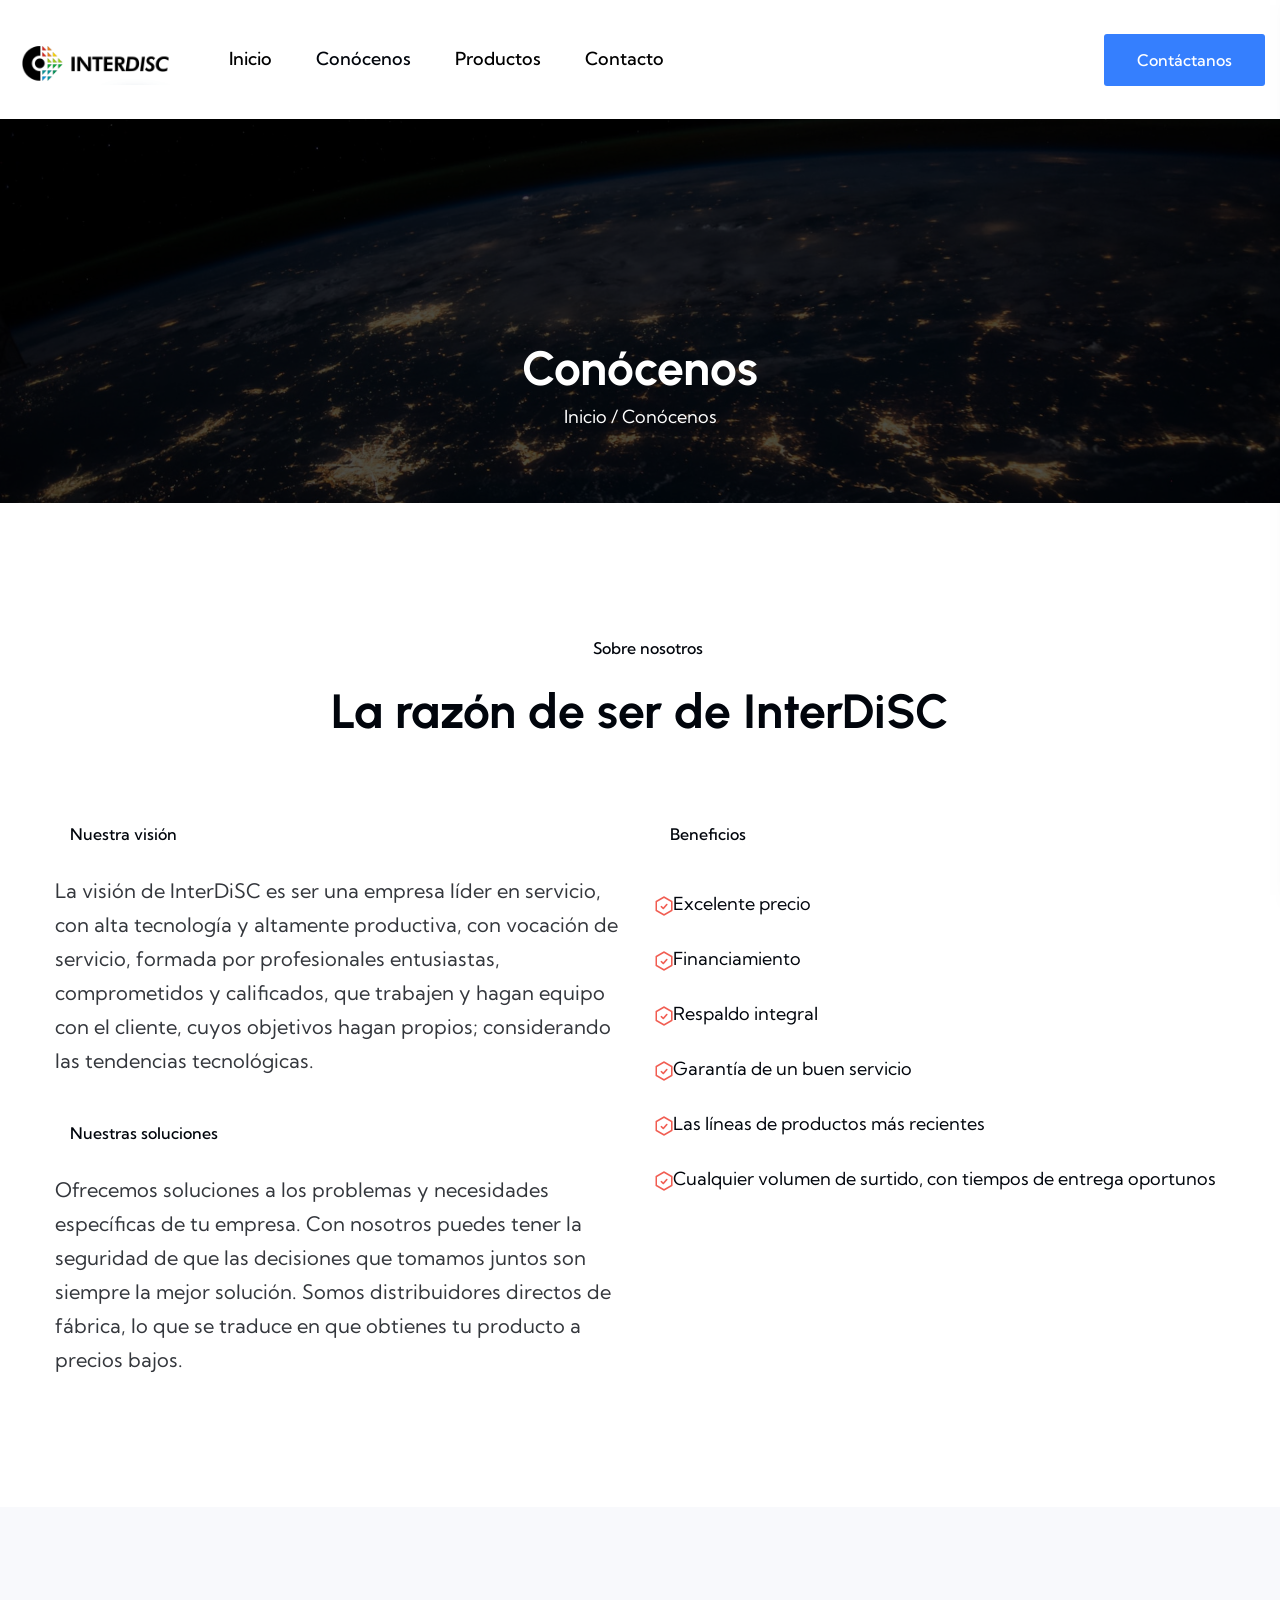
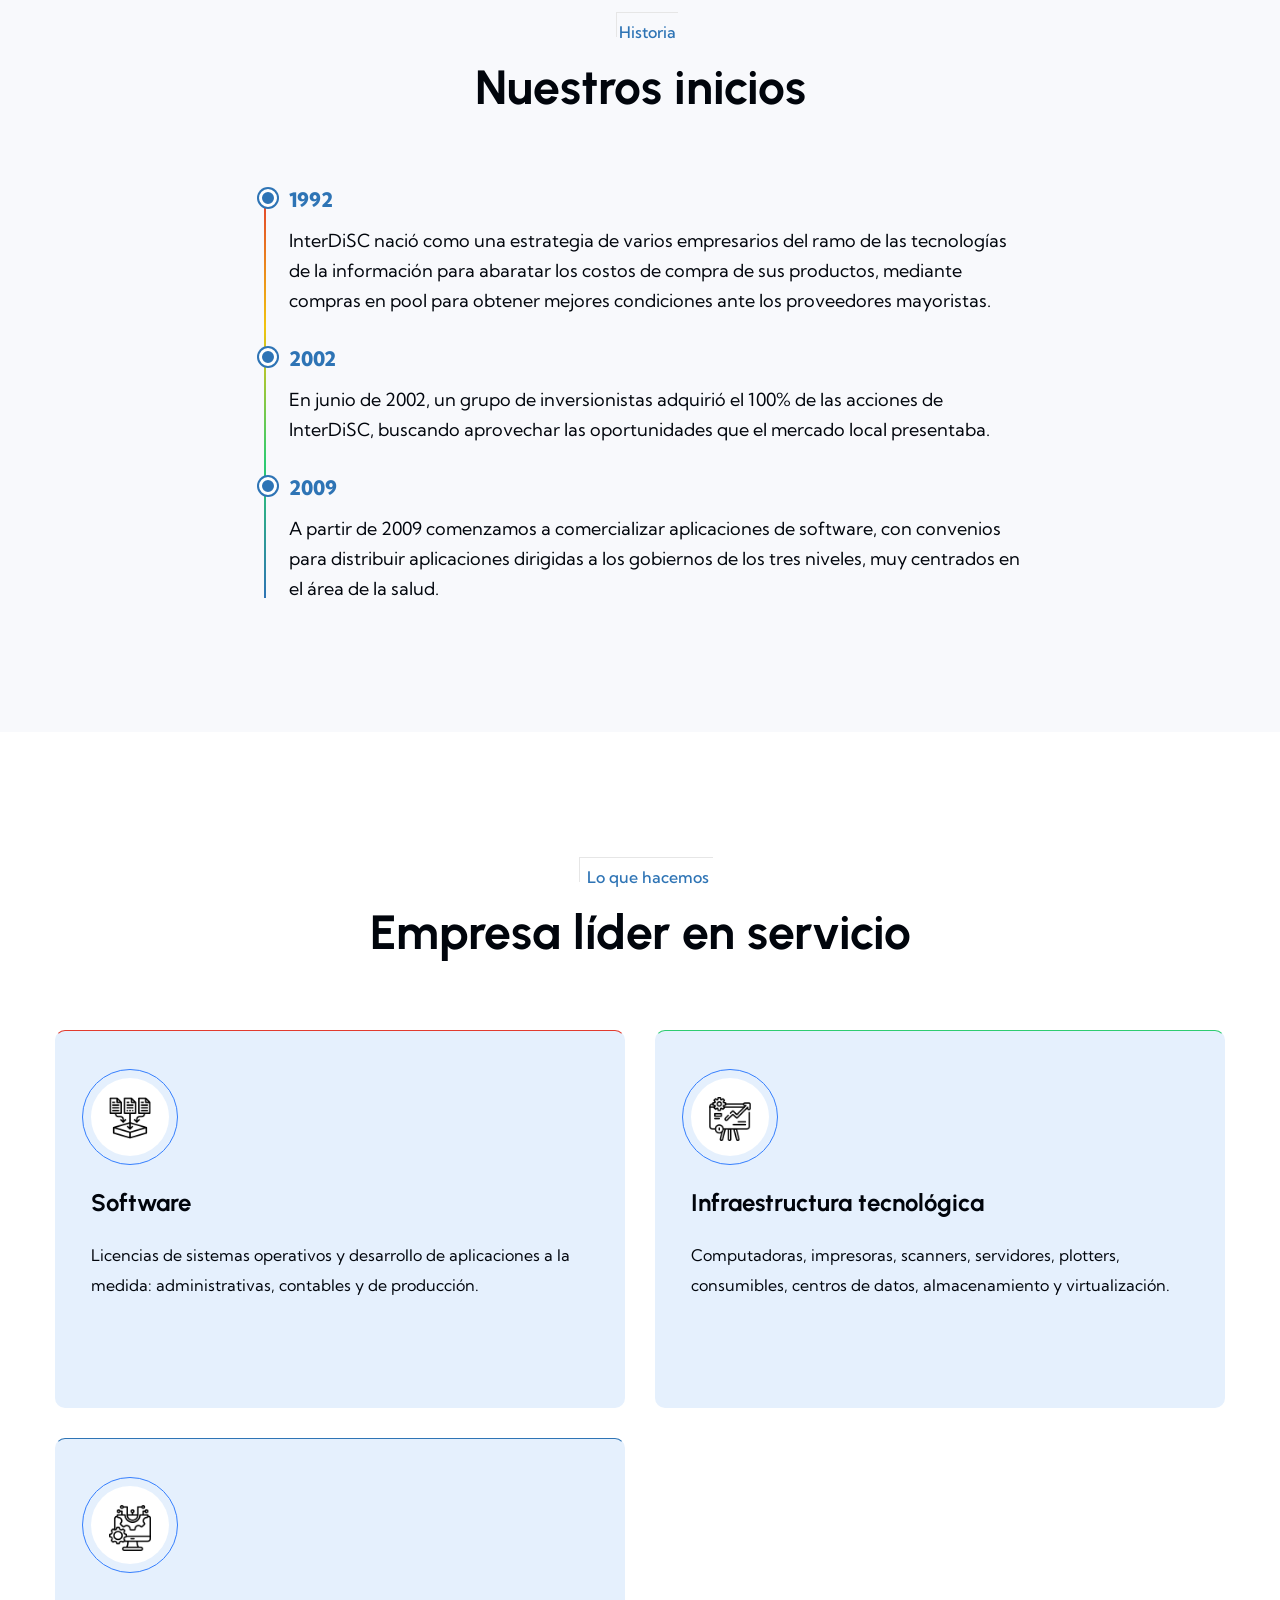
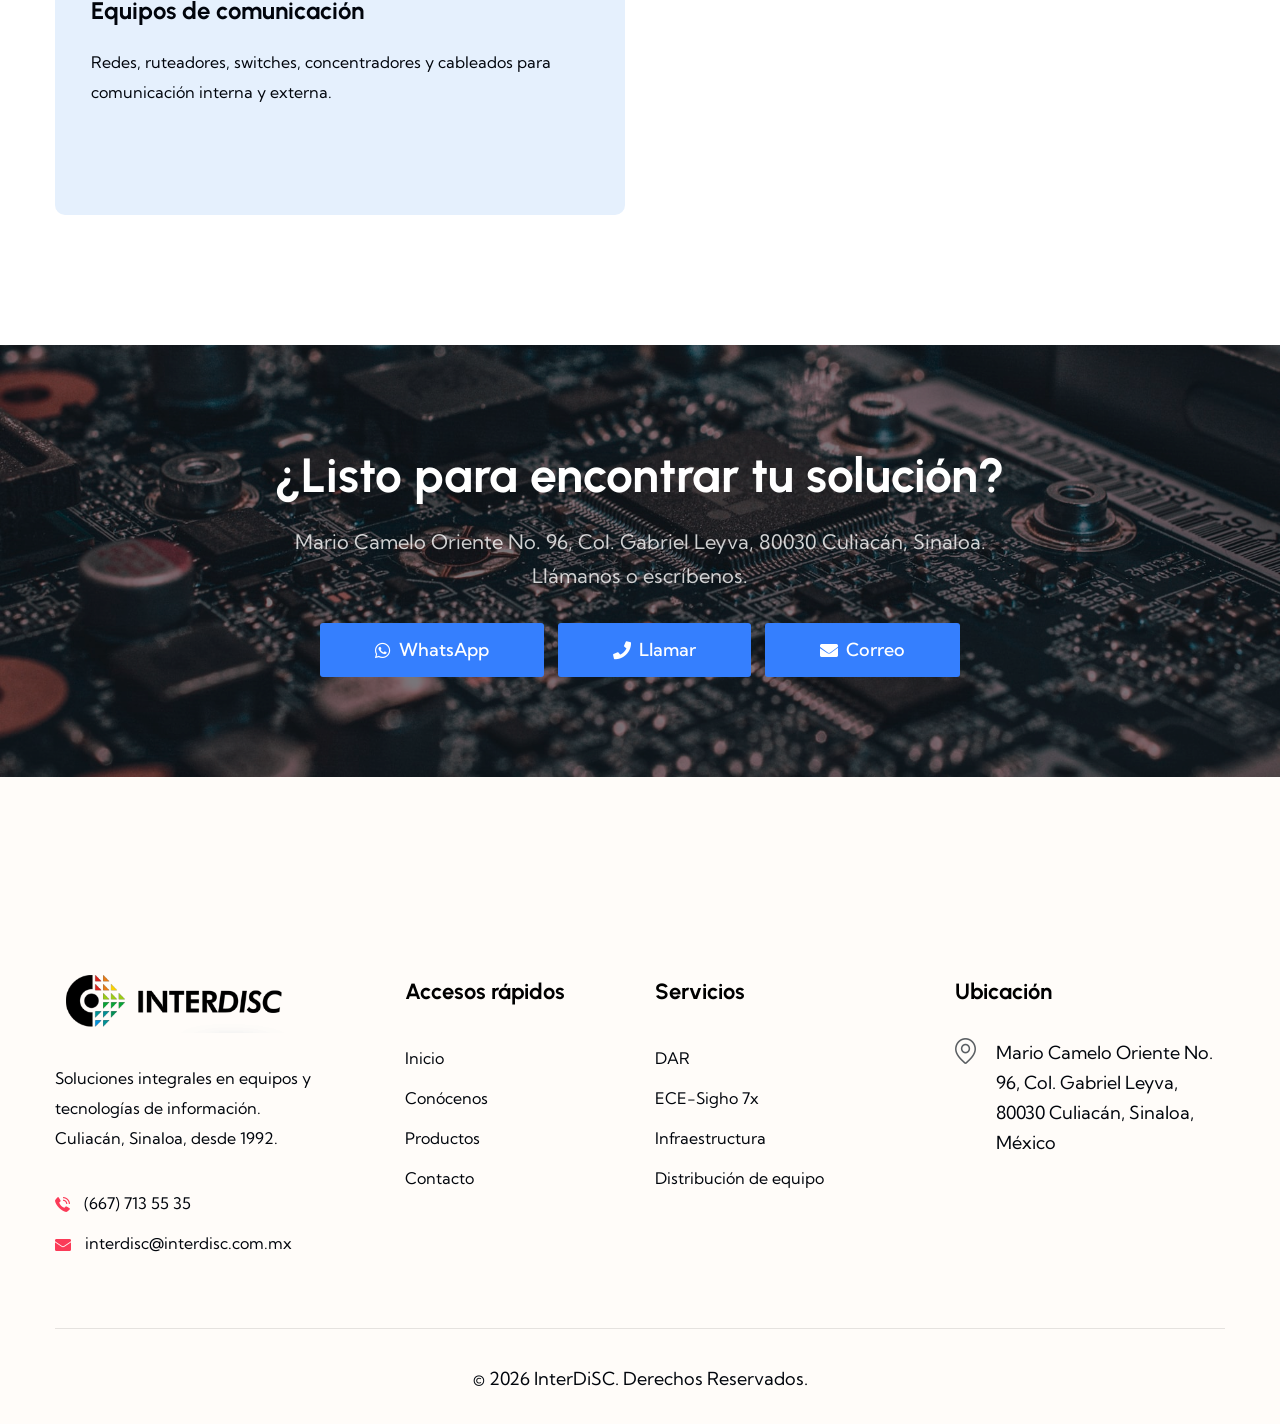
==== conocenos.html @ 80133b86 "first commit" ====
<!DOCTYPE html>
<html class="no-js" lang="es-MX">

<head>
	<meta charset="utf-8">
	<meta http-equiv="x-ua-compatible" content="ie=edge">
	<meta name="keywords"
		content="interdisc, conocenos, historia, vision, empresa, culiacan, sinaloa, tecnologias informacion">
	<meta name="description"
		content="InterDiSC: empresa de tecnologías de la información de Culiacán, Sinaloa, líder en servicio desde 1992. Conoce nuestra visión, beneficios e historia.">
	<title>Conócenos — InterDiSC</title>
	<meta property="og:site_name" content="InterDiSC">
	<meta property="og:url" content="">
	<meta property="og:type" content="website">
	<meta property="og:title" content="Conócenos — InterDiSC">
	<!-- For IE -->
	<meta http-equiv="X-UA-Compatible" content="IE=edge">
	<!-- For Responsive Device -->
	<meta name="viewport" content="width=device-width, initial-scale=1.0">
	<!-- For Window Tab Color -->
	<meta name="theme-color" content="#2e74b5">
	<meta name="msapplication-navbutton-color" content="#00040B">
	<meta name="apple-mobile-web-app-status-bar-style" content="#00040B">

	<link rel="shortcut icon" type="image/x-icon" href="assets/img/favicon.ico">

	<!-- CSS here -->
	<link rel="stylesheet" href="assets/css/bootstrap.min.css">
	<link rel="stylesheet" href="assets/fonts/bootstrap-icons/font-css.css">
	<link rel="stylesheet" href="assets/css/animate.min.css">
	<link rel="stylesheet" href="assets/css/swiper-bundle.min.css">
	<link rel="stylesheet" href="assets/css/slick.css">
	<link rel="stylesheet" href="assets/css/all.min.css">
	<link rel="stylesheet" href="assets/css/nice-select.css">
	<link rel="stylesheet" href="assets/css/magnific-popup.css">
	<link rel="stylesheet" href="assets/css/metisMenu.css">
	<link rel="stylesheet" href="assets/css/aos.css">
	<link rel="stylesheet" href="assets/css/spacing.css">
	<link rel="stylesheet" href="assets/css/main.css">
	<link rel="stylesheet" href="assets/css/interdisc.css">
</head>

<body>
	<!-- main-page-wrapper start -->
	<div class="main-page-wrapper">
		<!--[if lte IE 9]> <p class="browserupgrade"> Estás usando un navegador <strong>desactualizado</strong>. Por favor <a href="https://browsehappy.com/">actualiza tu navegador</a> para mejorar tu experiencia y seguridad. </p> <![endif]-->

		<!-- preloader -->
		<div id="preloader">
			<div class="preloader">
				<span></span>
				<span></span>
			</div>
		</div>
		<!-- preloader end  -->

		<!-- offcanvas start  -->
		<div class="offcanvas offcanvas-top theme-bg" tabindex="-1" id="offcanvasTop">
			<div class="offcanvas-header">
				<a data-bs-dismiss="offcanvas" aria-label="Cerrar">
					<i class="fas fa-times search-close" id="search-close"></i>
				</a>
			</div>
			<div class="offcanvas-body">
				<!-- Fullscreen search -->
				<div class="search-wrap">
					<form method="get">
						<input type="search" class="main-search-input" placeholder="Buscar...">
					</form>
				</div>
				<!-- end fullscreen search -->
			</div>
		</div>
		<!-- offcanvas end  -->

		<!-- slide-bar start -->
		<aside class="slide-bar">
			<div class="close-mobile-menu">
				<a href="javascript:void(0);">
					<i class="fas fa-times"></i>
				</a>
			</div>
			<!-- offset-sidebar start -->
			<div class="offset-sidebar">
				<div class="offset-widget offset-logo mb-30">
					<a href="index.html">
						<img src="assets/img/logo/interdisc-logo.png" alt="InterDiSC">
					</a>
				</div>
				<div class="mobile-menu"></div>
				<div class="offset-widget mb-40">
					<div class="info-widget">
						<h4 class="offset-title mb-20">InterDiSC</h4>
						<p class="mb-30">
							Soluciones integrales en equipos y tecnologías de información. Distribuidores directos de fábrica desde 1992.
						</p>
					</div>
				</div>
				<div class="offset-widget mb-30 pr-10">
					<div class="info-widget info-widget2">
						<h4 class="offset-title mb-20">Contacto</h4>
						<p>
							<i class="fal fa-address-book"></i>
							Mario Camelo Oriente No. 96, Col. Gabriel Leyva, 80030 Culiacán, Sinaloa, México</p>
						<p>
							<i class="fal fa-phone"></i>
							<a href="tel:+526677135535">(667) 713 55 35</a>
						</p>
						<p>
							<i class="fal fa-envelope-open"></i>
							<a href="mailto:interdisc@interdisc.com.mx">interdisc@interdisc.com.mx</a>
						</p>
					</div>
				</div>
			</div>
			<!-- offset-sidebar end -->
		</aside>
		<div class="body-overlay"></div>
		<!-- slide-bar end -->

		<!-- theme main menu start-->
		<header class="theme-main-menu theme-menu-one pt-10 pb-10 position-relative">
			<div class="main-header-area">
				<div class="container-fluid">
					<div class="row align-items-center">
						<div class="col-xxl-2 col-xl-2 d-none d-xl-inline-block">
							<div class="logo-area">
								<a class="front" href="index.html"><img src="assets/img/logo/interdisc-logo.png"
										alt="InterDiSC" style="max-height:54px"></a>
							</div>
						</div>
						<div class="col-xxl-5 col-xl-6 col-6 d-flex align-items-center">
							<div class="logo-area d-xl-none d-md-inline-block">
								<a class="front" href="index.html"><img src="assets/img/logo/interdisc-logo.png"
										alt="InterDiSC" style="max-height:48px"></a>
							</div>
							<div class="main-menu d-none d-xl-block">
								<nav id="mobile-menu">
									<ul class="menu-list ps-0">
										<li>
											<a href="index.html">Inicio</a>
										</li>
										<li class="active">
											<a href="conocenos.html">Conócenos</a>
										</li>
										<li>
											<a href="productos.html">Productos</a>
										</li>
										<li>
											<a href="contacto.html">Contacto</a>
										</li>
									</ul>
								</nav>
							</div>
						</div>
						<div class="col-xxl-5 col-xl-4 col-6 d-flex align-items-center justify-content-end">
							<div class="right-nav d-flex align-items-center justify-content-end">
								<div class="d-none d-xxl-inline-block">
									<div class="contact__info d-flex align-items-center">
										<div class="icon">
											<img src="assets/img/icon/header__icon__01.svg" alt="" class="">
										</div>
										<div class="info">
											<p>Llámanos</p>
											<a href="tel:+526677135535"><span>(667) 713 55 35</span></a>
										</div>
									</div>
								</div>
								<div class="quote__btn d-none d-xl-inline-block">
									<a href="contacto.html" class="ht_btn">
										<span>Contáctanos</span>
									</a>
								</div>
								<div class="hamburger-menu d-xl-none">
									<a class="round-menu" href="javascript:void(0);">
										<i class="far fa-bars"></i>
									</a>
								</div>
							</div>
						</div>
					</div>
				</div>
			</div>
			<!-- /.theme-main-menu -->
		</header>
		<!-- theme main menu end-->

		<main>
			<!-- Banner de página / theme__main__banner start -->
			<section class="theme__main__banner about__banner position-relative">
				<div class="about__banner__bg position-relative">
					<div class="container" data-aos="fade-up">
						<div class="row m-auto">
							<div class="about__content text-center pt-220 pb-200 pt-lg-80 pt-md-50 pb-lg-0">
								<h3>Conócenos</h3>
								<p><a href="index.html">Inicio</a> / Conócenos</p>
							</div>
						</div>
					</div>
					<img src="assets/img/about/about__banner__01.png" alt="" class="about__banner__01">
				</div>
			</section>
			<!-- Banner de página / theme__main__banner end -->

			<!-- Visión / razón de ser start -->
			<section class="choose__section position-relative pt-120 pt-lg-40 pb-100 pb-lg-40">
				<div class="container" data-aos="fade-up">
					<div class="section__title mb-60">
						<div class="text-start text-lg-center">
							<h5 class="section__sub__title">Sobre nosotros</h5>
							<div class="row">
								<div class="col-xl-8 col-lg-9 m-auto">
									<h2 class="section__title__main">La razón de ser de InterDiSC</h2>
								</div>
							</div>
						</div>
					</div>
					<div class="row align-items-start">
						<div class="col-xl-6 pb-lg-40">
							<div class="section__title mb-30">
								<div class="text-start">
									<h5 class="section__sub__title mb-15">Nuestra visión</h5>
									<p class="section__description mb-30 opacity-8">La visión de InterDiSC es ser una empresa líder en servicio, con alta tecnología y altamente productiva, con vocación de servicio, formada por profesionales entusiastas, comprometidos y calificados, que trabajen y hagan equipo con el cliente, cuyos objetivos hagan propios; considerando las tendencias tecnológicas.</p>
									<h5 class="section__sub__title mb-15">Nuestras soluciones</h5>
									<p class="section__description mb-30 opacity-8">Ofrecemos soluciones a los problemas y necesidades específicas de tu empresa. Con nosotros puedes tener la seguridad de que las decisiones que tomamos juntos son siempre la mejor solución. Somos distribuidores directos de fábrica, lo que se traduce en que obtienes tu producto a precios bajos.</p>
								</div>
							</div>
						</div>
						<div class="col-xl-6">
							<div class="section__title mb-30">
								<div class="text-start">
									<h5 class="section__sub__title mb-15">Beneficios</h5>
								</div>
							</div>
							<ul class="mb-30">
								<li>
									<div class="choose__type mb-25 d-flex align-items-center">
										<div class="icon">
											<img src="assets/img/icon/choose__icon__01.svg" alt="icono">
										</div>
										<div class="choose__type__text">
											<p>Excelente precio</p>
										</div>
									</div>
								</li>
								<li>
									<div class="choose__type mb-25 d-flex align-items-center">
										<div class="icon">
											<img src="assets/img/icon/choose__icon__01.svg" alt="icono">
										</div>
										<div class="choose__type__text">
											<p>Financiamiento</p>
										</div>
									</div>
								</li>
								<li>
									<div class="choose__type mb-25 d-flex align-items-center">
										<div class="icon">
											<img src="assets/img/icon/choose__icon__01.svg" alt="icono">
										</div>
										<div class="choose__type__text">
											<p>Respaldo integral</p>
										</div>
									</div>
								</li>
								<li>
									<div class="choose__type mb-25 d-flex align-items-center">
										<div class="icon">
											<img src="assets/img/icon/choose__icon__01.svg" alt="icono">
										</div>
										<div class="choose__type__text">
											<p>Garantía de un buen servicio</p>
										</div>
									</div>
								</li>
								<li>
									<div class="choose__type mb-25 d-flex align-items-center">
										<div class="icon">
											<img src="assets/img/icon/choose__icon__01.svg" alt="icono">
										</div>
										<div class="choose__type__text">
											<p>Las líneas de productos más recientes</p>
										</div>
									</div>
								</li>
								<li>
									<div class="choose__type mb-25 d-flex align-items-center">
										<div class="icon">
											<img src="assets/img/icon/choose__icon__01.svg" alt="icono">
										</div>
										<div class="choose__type__text">
											<p>Cualquier volumen de surtido, con tiempos de entrega oportunos</p>
										</div>
									</div>
								</li>
							</ul>
						</div>
					</div>
				</div>
			</section>
			<!-- Visión / razón de ser end -->

			<!-- Nuestros inicios / línea de tiempo start -->
			<section class="offer__section position-relative pb-100 pb-lg-40 pt-100 pt-lg-40" style="background:#f8f9fc">
				<div class="container" data-aos="fade-up">
					<div class="section__title mb-60">
						<div class="text-start text-lg-center">
							<h5 class="section__sub__title">Historia</h5>
							<div class="row">
								<div class="col-xl-7 col-lg-8 m-auto">
									<h2 class="section__title__main">Nuestros inicios</h2>
								</div>
							</div>
						</div>
					</div>
					<div class="row">
						<div class="col-xl-8 col-lg-10 m-auto">
							<div class="id-timeline">
								<div class="id-tl-item">
									<span class="id-tl-year">1992</span>
									<p class="mt-10 mb-0">InterDiSC nació como una estrategia de varios empresarios del ramo de las tecnologías de la información para abaratar los costos de compra de sus productos, mediante compras en pool para obtener mejores condiciones ante los proveedores mayoristas.</p>
								</div>
								<div class="id-tl-item">
									<span class="id-tl-year">2002</span>
									<p class="mt-10 mb-0">En junio de 2002, un grupo de inversionistas adquirió el 100% de las acciones de InterDiSC, buscando aprovechar las oportunidades que el mercado local presentaba.</p>
								</div>
								<div class="id-tl-item">
									<span class="id-tl-year">2009</span>
									<p class="mt-10 mb-0">A partir de 2009 comenzamos a comercializar aplicaciones de software, con convenios para distribuir aplicaciones dirigidas a los gobiernos de los tres niveles, muy centrados en el área de la salud.</p>
								</div>
							</div>
						</div>
					</div>
				</div>
				<img src="assets/img/bg/offer_bg__01.png" alt="" class="shapes offer_bg__01">
				<img src="assets/img/bg/offer_bg__02.png" alt="" class="shapes offer_bg__02">
			</section>
			<!-- Nuestros inicios / línea de tiempo end -->

			<!-- Empresa líder en servicio / áreas de servicio start -->
			<section class="offer__section pb-100 pb-lg-40 pt-120 pt-lg-40">
				<div class="offer__bg__wrapper" data-aos="fade-up">
					<div class="container">
						<div class="section__title mb-60">
							<div class="text-start text-lg-center">
								<h5 class="section__sub__title">Lo que hacemos</h5>
								<div class="row">
									<div class="col-xl-7 col-lg-8 m-auto">
										<h2 class="section__title__main">Empresa líder en servicio</h2>
									</div>
								</div>
							</div>
						</div>
						<div class="row align-items-stretch">
							<div class="col-xxl-4 col-xl-6 col-lg-6 mb-30">
								<div class="single__offer__box id-solution id-c1 h-100">
									<div class="icon mb-30">
										<img class="icon-front" src="assets/img/icon/offer__icon__01.svg" alt="icono">
									</div>
									<div class="offer__name">
										<h4 class="offer__title mb-20">Software</h4>
										<p class="mb-30">Licencias de sistemas operativos y desarrollo de aplicaciones a la medida: administrativas, contables y de producción.</p>
									</div>
								</div>
							</div>
							<div class="col-xxl-4 col-xl-6 col-lg-6 mb-30">
								<div class="single__offer__box id-solution id-c2 h-100">
									<div class="icon mb-30">
										<img class="icon-front" src="assets/img/icon/offer__icon__02.svg" alt="icono">
									</div>
									<div class="offer__name">
										<h4 class="offer__title mb-20">Infraestructura tecnológica</h4>
										<p class="mb-30">Computadoras, impresoras, scanners, servidores, plotters, consumibles, centros de datos, almacenamiento y virtualización.</p>
									</div>
								</div>
							</div>
							<div class="col-xxl-4 col-xl-6 col-lg-6 mb-30">
								<div class="single__offer__box id-solution id-c3 h-100">
									<div class="icon mb-30">
										<img class="icon-front" src="assets/img/icon/offer__icon__03.svg" alt="icono">
									</div>
									<div class="offer__name">
										<h4 class="offer__title mb-20">Equipos de comunicación</h4>
										<p class="mb-30">Redes, ruteadores, switches, concentradores y cableados para comunicación interna y externa.</p>
									</div>
								</div>
							</div>
						</div>
					</div>
				</div>
				<img src="assets/img/bg/offer_bg__01.png" alt="" class="shapes offer_bg__01">
				<img src="assets/img/bg/offer_bg__02.png" alt="" class="shapes offer_bg__02">
			</section>
			<!-- Empresa líder en servicio / áreas de servicio end -->

			<!-- CTA contacto / feature__section start-->
			<section class="feature__section position-relative">
				<div class="container" data-aos="fade-up">
					<div class="feature__rapper">
						<div class="text-start text-lg-center pt-100 pt-lg-30 pb-100 pb-lg-30">
							<div class="row">
								<div class="col-xl-8 col-lg-9 m-auto">
									<h2 class="section__title__main mb-20">¿Listo para encontrar tu solución?</h2>
									<p class="section__description mb-30 opacity-8">Mario Camelo Oriente No. 96, Col. Gabriel Leyva, 80030 Culiacán, Sinaloa. Llámanos o escríbenos.</p>
									<div class="id-contact-btns justify-content-center">
										<a href="https://wa.me/526677514421" class="ht_btn id-btn-whatsapp" target="_blank" rel="noopener">
											<i class="fab fa-whatsapp"></i> <span>WhatsApp</span>
										</a>
										<a href="tel:+526677135535" class="ht_btn">
											<i class="fas fa-phone"></i> <span>Llamar</span>
										</a>
										<a href="mailto:interdisc@interdisc.com.mx" class="ht_btn">
											<i class="fas fa-envelope"></i> <span>Correo</span>
										</a>
									</div>
								</div>
							</div>
						</div>
					</div>
				</div>
				<img src="assets/img/feature/feature__01.png" alt="" class="shapes feature__01">
			</section>
			<!-- CTA contacto / feature__section end -->

		</main>

		<!--footer-area start-->
		<footer class="footer-area">
			<div class="footer__bg__one">
				<div class="footer__wrapper__one position-relative pt-180 pt-lg-120">
					<img src="assets/img/shape/footer__01.png" alt="" class="shapes footer__01">
					<img src="assets/img/shape/footer__02.png" alt="" class="shapes footer__02">
					<img src="assets/img/footer/footer__one__bg__01.png" alt="" class="shapes footer__one__bg__01">
					<div class="container" data-aos="fade-up">
						<div class="row pb-35">
							<div class="col-xxl-3 col-xl-3 col-lg-3 col-md-6">
								<div class="footer__widget footer__widget__one mb-30">
									<a href="index.html" class="footer-logo d-inline-block mb-30">
										<img src="assets/img/logo/interdisc-logo.png" alt="InterDiSC">
									</a>
									<p class="mb-30">Soluciones integrales en equipos y tecnologías de información. Culiacán, Sinaloa, desde 1992.</p>
									<ul>
										<li>
											<a href="tel:+526677135535">
												<img src="assets/img/icon/call__icon.png" alt="" class="">
												<span>(667) 713 55 35</span>
											</a>
										</li>
										<li>
											<a href="mailto:interdisc@interdisc.com.mx">
												<img src="assets/img/icon/email__icon.png" alt="" class="">
												<span>interdisc@interdisc.com.mx</span>
											</a>
										</li>
									</ul>
								</div>
							</div>
							<div class="col-xxl-2 col-xl-2 col-lg-2 col-md-6 ms-auto">
								<div class="footer__widget mt-20">
									<h4 class="widget__title mb-30">Accesos rápidos</h4>
									<ul>
										<li>
											<a href="index.html">Inicio</a>
										</li>
										<li>
											<a href="conocenos.html">Conócenos</a>
										</li>
										<li>
											<a href="productos.html">Productos</a>
										</li>
										<li>
											<a href="contacto.html">Contacto</a>
										</li>
									</ul>
								</div>
							</div>
							<div class="col-xxl-3 col-xl-3 col-lg-3 col-md-6 ms-auto">
								<div class="footer__widget mt-20">
									<h4 class="widget__title mb-30">Servicios</h4>
									<ul>
										<li>
											<a href="index.html#soluciones">DAR</a>
										</li>
										<li>
											<a href="index.html#soluciones">ECE-Sigho 7x</a>
										</li>
										<li>
											<a href="index.html#soluciones">Infraestructura</a>
										</li>
										<li>
											<a href="productos.html">Distribución de equipo</a>
										</li>
									</ul>
								</div>
							</div>
							<div class="col-xxl-3 col-xl-3 col-lg-3 col-md-6">
								<div class="footer__widget footer__contact mb-30 mt-20">
									<h4 class="widget__title mb-30">Ubicación</h4>
									<div class="location">
										<img src="assets/img/icon/location__01.png" alt="" class="">
										<p>Mario Camelo Oriente No. 96, Col. Gabriel Leyva, 80030 Culiacán, Sinaloa, México</p>
									</div>
								</div>
							</div>
						</div>
						<div class="devider__line"></div>
						<div class="copyright__area pt-35">
							<div class="row">
								<div class="col-xl-12 text-center">
									<div class="copyright__text pb-30">
										<p>© 2026 InterDiSC. Derechos Reservados.</p>
									</div>
								</div>
							</div>
						</div>
					</div>
				</div>
			</div>
		</footer>
		<!--footer-area end-->

	</div>
	<!-- main-page-wrapper end -->

	<!-- JS here -->
	<script src="assets/js/vendor/jquery-2.2.4.min.js"></script>
	<script src="assets/js/vendor/popper.min.js"></script>
	<script src="assets/js/vendor/bootstrap.min.js"></script>
	<script src="assets/js/jquery.meanmenu.js"></script>
	<script src="assets/js/swiper-bundle.min.js"></script>
	<script src="assets/js/slick.min.js"></script>
	<script src="assets/js/jquery.easypiechart.min.js"></script>
	<script src="assets/js/jquery.counterup.min.js"></script>
	<script src="assets/js/jquery.magnific-popup.min.js"></script>
	<script src="assets/js/metisMenu.min.js"></script>
	<script src="assets/js/wow.min.js"></script>
	<script src="assets/js/jquery.waypoints.min.js"></script>
	<script src="assets/js/aos.js"></script>
	<script src="assets/js/jquery.nice-select.min.js"></script>
	<script src="assets/js/jquery-ui.js"></script>
	<script src="assets/js/jquery.scrollUp.min.js"></script>
	<script src="assets/js/plugins.js"></script>

	<!--Custom JS here -->
	<script src="assets/js/main.js"></script>

</body>

</html>
---- assets/fonts/bootstrap-icons/font-css.css ----
@font-face {
  font-family: "bootstrap-icons";
  src: url("fonts/bootstrap-icons.woff2") format("woff2"),
url("fonts/bootstrap-icons.woff") format("woff");
}

[class^="bi-"]::before,
[class*=" bi-"]::before {
  display: inline-block;
  font-family: bootstrap-icons !important;
  font-style: normal;
  font-weight: normal !important;
  font-variant: normal;
  text-transform: none;
  line-height: 1;
  vertical-align: -.125em;
  -webkit-font-smoothing: antialiased;
  -moz-osx-font-smoothing: grayscale;
}

.bi-alarm-fill::before { content: "\f101"; }
.bi-alarm::before { content: "\f102"; }
.bi-align-bottom::before { content: "\f103"; }
.bi-align-center::before { content: "\f104"; }
.bi-align-end::before { content: "\f105"; }
.bi-align-middle::before { content: "\f106"; }
.bi-align-start::before { content: "\f107"; }
.bi-align-top::before { content: "\f108"; }
.bi-alt::before { content: "\f109"; }
.bi-app-indicator::before { content: "\f10a"; }
.bi-app::before { content: "\f10b"; }
.bi-archive-fill::before { content: "\f10c"; }
.bi-archive::before { content: "\f10d"; }
.bi-arrow-90deg-down::before { content: "\f10e"; }
.bi-arrow-90deg-left::before { content: "\f10f"; }
.bi-arrow-90deg-right::before { content: "\f110"; }
.bi-arrow-90deg-up::before { content: "\f111"; }
.bi-arrow-bar-down::before { content: "\f112"; }
.bi-arrow-bar-left::before { content: "\f113"; }
.bi-arrow-bar-right::before { content: "\f114"; }
.bi-arrow-bar-up::before { content: "\f115"; }
.bi-arrow-clockwise::before { content: "\f116"; }
.bi-arrow-counterclockwise::before { content: "\f117"; }
.bi-arrow-down-circle-fill::before { content: "\f118"; }
.bi-arrow-down-circle::before { content: "\f119"; }
.bi-arrow-down-left-circle-fill::before { content: "\f11a"; }
.bi-arrow-down-left-circle::before { content: "\f11b"; }
.bi-arrow-down-left-square-fill::before { content: "\f11c"; }
.bi-arrow-down-left-square::before { content: "\f11d"; }
.bi-arrow-down-left::before { content: "\f11e"; }
.bi-arrow-down-right-circle-fill::before { content: "\f11f"; }
.bi-arrow-down-right-circle::before { content: "\f120"; }
.bi-arrow-down-right-square-fill::before { content: "\f121"; }
.bi-arrow-down-right-square::before { content: "\f122"; }
.bi-arrow-down-right::before { content: "\f123"; }
.bi-arrow-down-short::before { content: "\f124"; }
.bi-arrow-down-square-fill::before { content: "\f125"; }
.bi-arrow-down-square::before { content: "\f126"; }
.bi-arrow-down-up::before { content: "\f127"; }
.bi-arrow-down::before { content: "\f128"; }
.bi-arrow-left-circle-fill::before { content: "\f129"; }
.bi-arrow-left-circle::before { content: "\f12a"; }
.bi-arrow-left-right::before { content: "\f12b"; }
.bi-arrow-left-short::before { content: "\f12c"; }
.bi-arrow-left-square-fill::before { content: "\f12d"; }
.bi-arrow-left-square::before { content: "\f12e"; }
.bi-arrow-left::before { content: "\f12f"; }
.bi-arrow-repeat::before { content: "\f130"; }
.bi-arrow-return-left::before { content: "\f131"; }
.bi-arrow-return-right::before { content: "\f132"; }
.bi-arrow-right-circle-fill::before { content: "\f133"; }
.bi-arrow-right-circle::before { content: "\f134"; }
.bi-arrow-right-short::before { content: "\f135"; }
.bi-arrow-right-square-fill::before { content: "\f136"; }
.bi-arrow-right-square::before { content: "\f137"; }
.bi-arrow-right::before { content: "\f138"; }
.bi-arrow-up-circle-fill::before { content: "\f139"; }
.bi-arrow-up-circle::before { content: "\f13a"; }
.bi-arrow-up-left-circle-fill::before { content: "\f13b"; }
.bi-arrow-up-left-circle::before { content: "\f13c"; }
.bi-arrow-up-left-square-fill::before { content: "\f13d"; }
.bi-arrow-up-left-square::before { content: "\f13e"; }
.bi-arrow-up-left::before { content: "\f13f"; }
.bi-arrow-up-right-circle-fill::before { content: "\f140"; }
.bi-arrow-up-right-circle::before { content: "\f141"; }
.bi-arrow-up-right-square-fill::before { content: "\f142"; }
.bi-arrow-up-right-square::before { content: "\f143"; }
.bi-arrow-up-right::before { content: "\f144"; }
.bi-arrow-up-short::before { content: "\f145"; }
.bi-arrow-up-square-fill::before { content: "\f146"; }
.bi-arrow-up-square::before { content: "\f147"; }
.bi-arrow-up::before { content: "\f148"; }
.bi-arrows-angle-contract::before { content: "\f149"; }
.bi-arrows-angle-expand::before { content: "\f14a"; }
.bi-arrows-collapse::before { content: "\f14b"; }
.bi-arrows-expand::before { content: "\f14c"; }
.bi-arrows-fullscreen::before { content: "\f14d"; }
.bi-arrows-move::before { content: "\f14e"; }
.bi-aspect-ratio-fill::before { content: "\f14f"; }
.bi-aspect-ratio::before { content: "\f150"; }
.bi-asterisk::before { content: "\f151"; }
.bi-at::before { content: "\f152"; }
.bi-award-fill::before { content: "\f153"; }
.bi-award::before { content: "\f154"; }
.bi-back::before { content: "\f155"; }
.bi-backspace-fill::before { content: "\f156"; }
.bi-backspace-reverse-fill::before { content: "\f157"; }
.bi-backspace-reverse::before { content: "\f158"; }
.bi-backspace::before { content: "\f159"; }
.bi-badge-3d-fill::before { content: "\f15a"; }
.bi-badge-3d::before { content: "\f15b"; }
.bi-badge-4k-fill::before { content: "\f15c"; }
.bi-badge-4k::before { content: "\f15d"; }
.bi-badge-8k-fill::before { content: "\f15e"; }
.bi-badge-8k::before { content: "\f15f"; }
.bi-badge-ad-fill::before { content: "\f160"; }
.bi-badge-ad::before { content: "\f161"; }
.bi-badge-ar-fill::before { content: "\f162"; }
.bi-badge-ar::before { content: "\f163"; }
.bi-badge-cc-fill::before { content: "\f164"; }
.bi-badge-cc::before { content: "\f165"; }
.bi-badge-hd-fill::before { content: "\f166"; }
.bi-badge-hd::before { content: "\f167"; }
.bi-badge-tm-fill::before { content: "\f168"; }
.bi-badge-tm::before { content: "\f169"; }
.bi-badge-vo-fill::before { content: "\f16a"; }
.bi-badge-vo::before { content: "\f16b"; }
.bi-badge-vr-fill::before { content: "\f16c"; }
.bi-badge-vr::before { content: "\f16d"; }
.bi-badge-wc-fill::before { content: "\f16e"; }
.bi-badge-wc::before { content: "\f16f"; }
.bi-bag-check-fill::before { content: "\f170"; }
.bi-bag-check::before { content: "\f171"; }
.bi-bag-dash-fill::before { content: "\f172"; }
.bi-bag-dash::before { content: "\f173"; }
.bi-bag-fill::before { content: "\f174"; }
.bi-bag-plus-fill::before { content: "\f175"; }
.bi-bag-plus::before { content: "\f176"; }
.bi-bag-x-fill::before { content: "\f177"; }
.bi-bag-x::before { content: "\f178"; }
.bi-bag::before { content: "\f179"; }
.bi-bar-chart-fill::before { content: "\f17a"; }
.bi-bar-chart-line-fill::before { content: "\f17b"; }
.bi-bar-chart-line::before { content: "\f17c"; }
.bi-bar-chart-steps::before { content: "\f17d"; }
.bi-bar-chart::before { content: "\f17e"; }
.bi-basket-fill::before { content: "\f17f"; }
.bi-basket::before { content: "\f180"; }
.bi-basket2-fill::before { content: "\f181"; }
.bi-basket2::before { content: "\f182"; }
.bi-basket3-fill::before { content: "\f183"; }
.bi-basket3::before { content: "\f184"; }
.bi-battery-charging::before { content: "\f185"; }
.bi-battery-full::before { content: "\f186"; }
.bi-battery-half::before { content: "\f187"; }
.bi-battery::before { content: "\f188"; }
.bi-bell-fill::before { content: "\f189"; }
.bi-bell::before { content: "\f18a"; }
.bi-bezier::before { content: "\f18b"; }
.bi-bezier2::before { content: "\f18c"; }
.bi-bicycle::before { content: "\f18d"; }
.bi-binoculars-fill::before { content: "\f18e"; }
.bi-binoculars::before { content: "\f18f"; }
.bi-blockquote-left::before { content: "\f190"; }
.bi-blockquote-right::before { content: "\f191"; }
.bi-book-fill::before { content: "\f192"; }
.bi-book-half::before { content: "\f193"; }
.bi-book::before { content: "\f194"; }
.bi-bookmark-check-fill::before { content: "\f195"; }
.bi-bookmark-check::before { content: "\f196"; }
.bi-bookmark-dash-fill::before { content: "\f197"; }
.bi-bookmark-dash::before { content: "\f198"; }
.bi-bookmark-fill::before { content: "\f199"; }
.bi-bookmark-heart-fill::before { content: "\f19a"; }
.bi-bookmark-heart::before { content: "\f19b"; }
.bi-bookmark-plus-fill::before { content: "\f19c"; }
.bi-bookmark-plus::before { content: "\f19d"; }
.bi-bookmark-star-fill::before { content: "\f19e"; }
.bi-bookmark-star::before { content: "\f19f"; }
.bi-bookmark-x-fill::before { content: "\f1a0"; }
.bi-bookmark-x::before { content: "\f1a1"; }
.bi-bookmark::before { content: "\f1a2"; }
.bi-bookmarks-fill::before { content: "\f1a3"; }
.bi-bookmarks::before { content: "\f1a4"; }
.bi-bookshelf::before { content: "\f1a5"; }
.bi-bootstrap-fill::before { content: "\f1a6"; }
.bi-bootstrap-reboot::before { content: "\f1a7"; }
.bi-bootstrap::before { content: "\f1a8"; }
.bi-border-all::before { content: "\f1a9"; }
.bi-border-bottom::before { content: "\f1aa"; }
.bi-border-center::before { content: "\f1ab"; }
.bi-border-inner::before { content: "\f1ac"; }
.bi-border-left::before { content: "\f1ad"; }
.bi-border-middle::before { content: "\f1ae"; }
.bi-border-outer::before { content: "\f1af"; }
.bi-border-right::before { content: "\f1b0"; }
.bi-border-style::before { content: "\f1b1"; }
.bi-border-top::before { content: "\f1b2"; }
.bi-border-width::before { content: "\f1b3"; }
.bi-border::before { content: "\f1b4"; }
.bi-bounding-box-circles::before { content: "\f1b5"; }
.bi-bounding-box::before { content: "\f1b6"; }
.bi-box-arrow-down-left::before { content: "\f1b7"; }
.bi-box-arrow-down-right::before { content: "\f1b8"; }
.bi-box-arrow-down::before { content: "\f1b9"; }
.bi-box-arrow-in-down-left::before { content: "\f1ba"; }
.bi-box-arrow-in-down-right::before { content: "\f1bb"; }
.bi-box-arrow-in-down::before { content: "\f1bc"; }
.bi-box-arrow-in-left::before { content: "\f1bd"; }
.bi-box-arrow-in-right::before { content: "\f1be"; }
.bi-box-arrow-in-up-left::before { content: "\f1bf"; }
.bi-box-arrow-in-up-right::before { content: "\f1c0"; }
.bi-box-arrow-in-up::before { content: "\f1c1"; }
.bi-box-arrow-left::before { content: "\f1c2"; }
.bi-box-arrow-right::before { content: "\f1c3"; }
.bi-box-arrow-up-left::before { content: "\f1c4"; }
.bi-box-arrow-up-right::before { content: "\f1c5"; }
.bi-box-arrow-up::before { content: "\f1c6"; }
.bi-box-seam::before { content: "\f1c7"; }
.bi-box::before { content: "\f1c8"; }
.bi-braces::before { content: "\f1c9"; }
.bi-bricks::before { content: "\f1ca"; }
.bi-briefcase-fill::before { content: "\f1cb"; }
.bi-briefcase::before { content: "\f1cc"; }
.bi-brightness-alt-high-fill::before { content: "\f1cd"; }
.bi-brightness-alt-high::before { content: "\f1ce"; }
.bi-brightness-alt-low-fill::before { content: "\f1cf"; }
.bi-brightness-alt-low::before { content: "\f1d0"; }
.bi-brightness-high-fill::before { content: "\f1d1"; }
.bi-brightness-high::before { content: "\f1d2"; }
.bi-brightness-low-fill::before { content: "\f1d3"; }
.bi-brightness-low::before { content: "\f1d4"; }
.bi-broadcast-pin::before { content: "\f1d5"; }
.bi-broadcast::before { content: "\f1d6"; }
.bi-brush-fill::before { content: "\f1d7"; }
.bi-brush::before { content: "\f1d8"; }
.bi-bucket-fill::before { content: "\f1d9"; }
.bi-bucket::before { content: "\f1da"; }
.bi-bug-fill::before { content: "\f1db"; }
.bi-bug::before { content: "\f1dc"; }
.bi-building::before { content: "\f1dd"; }
.bi-bullseye::before { content: "\f1de"; }
.bi-calculator-fill::before { content: "\f1df"; }
.bi-calculator::before { content: "\f1e0"; }
.bi-calendar-check-fill::before { content: "\f1e1"; }
.bi-calendar-check::before { content: "\f1e2"; }
.bi-calendar-date-fill::before { content: "\f1e3"; }
.bi-calendar-date::before { content: "\f1e4"; }
.bi-calendar-day-fill::before { content: "\f1e5"; }
.bi-calendar-day::before { content: "\f1e6"; }
.bi-calendar-event-fill::before { content: "\f1e7"; }
.bi-calendar-event::before { content: "\f1e8"; }
.bi-calendar-fill::before { content: "\f1e9"; }
.bi-calendar-minus-fill::before { content: "\f1ea"; }
.bi-calendar-minus::before { content: "\f1eb"; }
.bi-calendar-month-fill::before { content: "\f1ec"; }
.bi-calendar-month::before { content: "\f1ed"; }
.bi-calendar-plus-fill::before { content: "\f1ee"; }
.bi-calendar-plus::before { content: "\f1ef"; }
.bi-calendar-range-fill::before { content: "\f1f0"; }
.bi-calendar-range::before { content: "\f1f1"; }
.bi-calendar-week-fill::before { content: "\f1f2"; }
.bi-calendar-week::before { content: "\f1f3"; }
.bi-calendar-x-fill::before { content: "\f1f4"; }
.bi-calendar-x::before { content: "\f1f5"; }
.bi-calendar::before { content: "\f1f6"; }
.bi-calendar2-check-fill::before { content: "\f1f7"; }
.bi-calendar2-check::before { content: "\f1f8"; }
.bi-calendar2-date-fill::before { content: "\f1f9"; }
.bi-calendar2-date::before { content: "\f1fa"; }
.bi-calendar2-day-fill::before { content: "\f1fb"; }
.bi-calendar2-day::before { content: "\f1fc"; }
.bi-calendar2-event-fill::before { content: "\f1fd"; }
.bi-calendar2-event::before { content: "\f1fe"; }
.bi-calendar2-fill::before { content: "\f1ff"; }
.bi-calendar2-minus-fill::before { content: "\f200"; }
.bi-calendar2-minus::before { content: "\f201"; }
.bi-calendar2-month-fill::before { content: "\f202"; }
.bi-calendar2-month::before { content: "\f203"; }
.bi-calendar2-plus-fill::before { content: "\f204"; }
.bi-calendar2-plus::before { content: "\f205"; }
.bi-calendar2-range-fill::before { content: "\f206"; }
.bi-calendar2-range::before { content: "\f207"; }
.bi-calendar2-week-fill::before { content: "\f208"; }
.bi-calendar2-week::before { content: "\f209"; }
.bi-calendar2-x-fill::before { content: "\f20a"; }
.bi-calendar2-x::before { content: "\f20b"; }
.bi-calendar2::before { content: "\f20c"; }
.bi-calendar3-event-fill::before { content: "\f20d"; }
.bi-calendar3-event::before { content: "\f20e"; }
.bi-calendar3-fill::before { content: "\f20f"; }
.bi-calendar3-range-fill::before { content: "\f210"; }
.bi-calendar3-range::before { content: "\f211"; }
.bi-calendar3-week-fill::before { content: "\f212"; }
.bi-calendar3-week::before { content: "\f213"; }
.bi-calendar3::before { content: "\f214"; }
.bi-calendar4-event::before { content: "\f215"; }
.bi-calendar4-range::before { content: "\f216"; }
.bi-calendar4-week::before { content: "\f217"; }
.bi-calendar4::before { content: "\f218"; }
.bi-camera-fill::before { content: "\f219"; }
.bi-camera-reels-fill::before { content: "\f21a"; }
.bi-camera-reels::before { content: "\f21b"; }
.bi-camera-video-fill::before { content: "\f21c"; }
.bi-camera-video-off-fill::before { content: "\f21d"; }
.bi-camera-video-off::before { content: "\f21e"; }
.bi-camera-video::before { content: "\f21f"; }
.bi-camera::before { content: "\f220"; }
.bi-camera2::before { content: "\f221"; }
.bi-capslock-fill::before { content: "\f222"; }
.bi-capslock::before { content: "\f223"; }
.bi-card-checklist::before { content: "\f224"; }
.bi-card-heading::before { content: "\f225"; }
.bi-card-image::before { content: "\f226"; }
.bi-card-list::before { content: "\f227"; }
.bi-card-text::before { content: "\f228"; }
.bi-caret-down-fill::before { content: "\f229"; }
.bi-caret-down-square-fill::before { content: "\f22a"; }
.bi-caret-down-square::before { content: "\f22b"; }
.bi-caret-down::before { content: "\f22c"; }
.bi-caret-left-fill::before { content: "\f22d"; }
.bi-caret-left-square-fill::before { content: "\f22e"; }
.bi-caret-left-square::before { content: "\f22f"; }
.bi-caret-left::before { content: "\f230"; }
.bi-caret-right-fill::before { content: "\f231"; }
.bi-caret-right-square-fill::before { content: "\f232"; }
.bi-caret-right-square::before { content: "\f233"; }
.bi-caret-right::before { content: "\f234"; }
.bi-caret-up-fill::before { content: "\f235"; }
.bi-caret-up-square-fill::before { content: "\f236"; }
.bi-caret-up-square::before { content: "\f237"; }
.bi-caret-up::before { content: "\f238"; }
.bi-cart-check-fill::before { content: "\f239"; }
.bi-cart-check::before { content: "\f23a"; }
.bi-cart-dash-fill::before { content: "\f23b"; }
.bi-cart-dash::before { content: "\f23c"; }
.bi-cart-fill::before { content: "\f23d"; }
.bi-cart-plus-fill::before { content: "\f23e"; }
.bi-cart-plus::before { content: "\f23f"; }
.bi-cart-x-fill::before { content: "\f240"; }
.bi-cart-x::before { content: "\f241"; }
.bi-cart::before { content: "\f242"; }
.bi-cart2::before { content: "\f243"; }
.bi-cart3::before { content: "\f244"; }
.bi-cart4::before { content: "\f245"; }
.bi-cash-stack::before { content: "\f246"; }
.bi-cash::before { content: "\f247"; }
.bi-cast::before { content: "\f248"; }
.bi-chat-dots-fill::before { content: "\f249"; }
.bi-chat-dots::before { content: "\f24a"; }
.bi-chat-fill::before { content: "\f24b"; }
.bi-chat-left-dots-fill::before { content: "\f24c"; }
.bi-chat-left-dots::before { content: "\f24d"; }
.bi-chat-left-fill::before { content: "\f24e"; }
.bi-chat-left-quote-fill::before { content: "\f24f"; }
.bi-chat-left-quote::before { content: "\f250"; }
.bi-chat-left-text-fill::before { content: "\f251"; }
.bi-chat-left-text::before { content: "\f252"; }
.bi-chat-left::before { content: "\f253"; }
.bi-chat-quote-fill::before { content: "\f254"; }
.bi-chat-quote::before { content: "\f255"; }
.bi-chat-right-dots-fill::before { content: "\f256"; }
.bi-chat-right-dots::before { content: "\f257"; }
.bi-chat-right-fill::before { content: "\f258"; }
.bi-chat-right-quote-fill::before { content: "\f259"; }
.bi-chat-right-quote::before { content: "\f25a"; }
.bi-chat-right-text-fill::before { content: "\f25b"; }
.bi-chat-right-text::before { content: "\f25c"; }
.bi-chat-right::before { content: "\f25d"; }
.bi-chat-square-dots-fill::before { content: "\f25e"; }
.bi-chat-square-dots::before { content: "\f25f"; }
.bi-chat-square-fill::before { content: "\f260"; }
.bi-chat-square-quote-fill::before { content: "\f261"; }
.bi-chat-square-quote::before { content: "\f262"; }
.bi-chat-square-text-fill::before { content: "\f263"; }
.bi-chat-square-text::before { content: "\f264"; }
.bi-chat-square::before { content: "\f265"; }
.bi-chat-text-fill::before { content: "\f266"; }
.bi-chat-text::before { content: "\f267"; }
.bi-chat::before { content: "\f268"; }
.bi-check-all::before { content: "\f269"; }
.bi-check-circle-fill::before { content: "\f26a"; }
.bi-check-circle::before { content: "\f26b"; }
.bi-check-square-fill::before { content: "\f26c"; }
.bi-check-square::before { content: "\f26d"; }
.bi-check::before { content: "\f26e"; }
.bi-check2-all::before { content: "\f26f"; }
.bi-check2-circle::before { content: "\f270"; }
.bi-check2-square::before { content: "\f271"; }
.bi-check2::before { content: "\f272"; }
.bi-chevron-bar-contract::before { content: "\f273"; }
.bi-chevron-bar-down::before { content: "\f274"; }
.bi-chevron-bar-expand::before { content: "\f275"; }
.bi-chevron-bar-left::before { content: "\f276"; }
.bi-chevron-bar-right::before { content: "\f277"; }
.bi-chevron-bar-up::before { content: "\f278"; }
.bi-chevron-compact-down::before { content: "\f279"; }
.bi-chevron-compact-left::before { content: "\f27a"; }
.bi-chevron-compact-right::before { content: "\f27b"; }
.bi-chevron-compact-up::before { content: "\f27c"; }
.bi-chevron-contract::before { content: "\f27d"; }
.bi-chevron-double-down::before { content: "\f27e"; }
.bi-chevron-double-left::before { content: "\f27f"; }
.bi-chevron-double-right::before { content: "\f280"; }
.bi-chevron-double-up::before { content: "\f281"; }
.bi-chevron-down::before { content: "\f282"; }
.bi-chevron-expand::before { content: "\f283"; }
.bi-chevron-left::before { content: "\f284"; }
.bi-chevron-right::before { content: "\f285"; }
.bi-chevron-up::before { content: "\f286"; }
.bi-circle-fill::before { content: "\f287"; }
.bi-circle-half::before { content: "\f288"; }
.bi-circle-square::before { content: "\f289"; }
.bi-circle::before { content: "\f28a"; }
.bi-clipboard-check::before { content: "\f28b"; }
.bi-clipboard-data::before { content: "\f28c"; }
.bi-clipboard-minus::before { content: "\f28d"; }
.bi-clipboard-plus::before { content: "\f28e"; }
.bi-clipboard-x::before { content: "\f28f"; }
.bi-clipboard::before { content: "\f290"; }
.bi-clock-fill::before { content: "\f291"; }
.bi-clock-history::before { content: "\f292"; }
.bi-clock::before { content: "\f293"; }
.bi-cloud-arrow-down-fill::before { content: "\f294"; }
.bi-cloud-arrow-down::before { content: "\f295"; }
.bi-cloud-arrow-up-fill::before { content: "\f296"; }
.bi-cloud-arrow-up::before { content: "\f297"; }
.bi-cloud-check-fill::before { content: "\f298"; }
.bi-cloud-check::before { content: "\f299"; }
.bi-cloud-download-fill::before { content: "\f29a"; }
.bi-cloud-download::before { content: "\f29b"; }
.bi-cloud-drizzle-fill::before { content: "\f29c"; }
.bi-cloud-drizzle::before { content: "\f29d"; }
.bi-cloud-fill::before { content: "\f29e"; }
.bi-cloud-fog-fill::before { content: "\f29f"; }
.bi-cloud-fog::before { content: "\f2a0"; }
.bi-cloud-fog2-fill::before { content: "\f2a1"; }
.bi-cloud-fog2::before { content: "\f2a2"; }
.bi-cloud-hail-fill::before { content: "\f2a3"; }
.bi-cloud-hail::before { content: "\f2a4"; }
.bi-cloud-haze-1::before { content: "\f2a5"; }
.bi-cloud-haze-fill::before { content: "\f2a6"; }
.bi-cloud-haze::before { content: "\f2a7"; }
.bi-cloud-haze2-fill::before { content: "\f2a8"; }
.bi-cloud-lightning-fill::before { content: "\f2a9"; }
.bi-cloud-lightning-rain-fill::before { content: "\f2aa"; }
.bi-cloud-lightning-rain::before { content: "\f2ab"; }
.bi-cloud-lightning::before { content: "\f2ac"; }
.bi-cloud-minus-fill::before { content: "\f2ad"; }
.bi-cloud-minus::before { content: "\f2ae"; }
.bi-cloud-moon-fill::before { content: "\f2af"; }
.bi-cloud-moon::before { content: "\f2b0"; }
.bi-cloud-plus-fill::before { content: "\f2b1"; }
.bi-cloud-plus::before { content: "\f2b2"; }
.bi-cloud-rain-fill::before { content: "\f2b3"; }
.bi-cloud-rain-heavy-fill::before { content: "\f2b4"; }
.bi-cloud-rain-heavy::before { content: "\f2b5"; }
.bi-cloud-rain::before { content: "\f2b6"; }
.bi-cloud-slash-fill::before { content: "\f2b7"; }
.bi-cloud-slash::before { content: "\f2b8"; }
.bi-cloud-sleet-fill::before { content: "\f2b9"; }
.bi-cloud-sleet::before { content: "\f2ba"; }
.bi-cloud-snow-fill::before { content: "\f2bb"; }
.bi-cloud-snow::before { content: "\f2bc"; }
.bi-cloud-sun-fill::before { content: "\f2bd"; }
.bi-cloud-sun::before { content: "\f2be"; }
.bi-cloud-upload-fill::before { content: "\f2bf"; }
.bi-cloud-upload::before { content: "\f2c0"; }
.bi-cloud::before { content: "\f2c1"; }
.bi-clouds-fill::before { content: "\f2c2"; }
.bi-clouds::before { content: "\f2c3"; }
.bi-cloudy-fill::before { content: "\f2c4"; }
.bi-cloudy::before { content: "\f2c5"; }
.bi-code-slash::before { content: "\f2c6"; }
.bi-code-square::before { content: "\f2c7"; }
.bi-code::before { content: "\f2c8"; }
.bi-collection-fill::before { content: "\f2c9"; }
.bi-collection-play-fill::before { content: "\f2ca"; }
.bi-collection-play::before { content: "\f2cb"; }
.bi-collection::before { content: "\f2cc"; }
.bi-columns-gap::before { content: "\f2cd"; }
.bi-columns::before { content: "\f2ce"; }
.bi-command::before { content: "\f2cf"; }
.bi-compass-fill::before { content: "\f2d0"; }
.bi-compass::before { content: "\f2d1"; }
.bi-cone-striped::before { content: "\f2d2"; }
.bi-cone::before { content: "\f2d3"; }
.bi-controller::before { content: "\f2d4"; }
.bi-cpu-fill::before { content: "\f2d5"; }
.bi-cpu::before { content: "\f2d6"; }
.bi-credit-card-2-back-fill::before { content: "\f2d7"; }
.bi-credit-card-2-back::before { content: "\f2d8"; }
.bi-credit-card-2-front-fill::before { content: "\f2d9"; }
.bi-credit-card-2-front::before { content: "\f2da"; }
.bi-credit-card-fill::before { content: "\f2db"; }
.bi-credit-card::before { content: "\f2dc"; }
.bi-crop::before { content: "\f2dd"; }
.bi-cup-fill::before { content: "\f2de"; }
.bi-cup-straw::before { content: "\f2df"; }
.bi-cup::before { content: "\f2e0"; }
.bi-cursor-fill::before { content: "\f2e1"; }
.bi-cursor-text::before { content: "\f2e2"; }
.bi-cursor::before { content: "\f2e3"; }
.bi-dash-circle-dotted::before { content: "\f2e4"; }
.bi-dash-circle-fill::before { content: "\f2e5"; }
.bi-dash-circle::before { content: "\f2e6"; }
.bi-dash-square-dotted::before { content: "\f2e7"; }
.bi-dash-square-fill::before { content: "\f2e8"; }
.bi-dash-square::before { content: "\f2e9"; }
.bi-dash::before { content: "\f2ea"; }
.bi-diagram-2-fill::before { content: "\f2eb"; }
.bi-diagram-2::before { content: "\f2ec"; }
.bi-diagram-3-fill::before { content: "\f2ed"; }
.bi-diagram-3::before { content: "\f2ee"; }
.bi-diamond-fill::before { content: "\f2ef"; }
.bi-diamond-half::before { content: "\f2f0"; }
.bi-diamond::before { content: "\f2f1"; }
.bi-dice-1-fill::before { content: "\f2f2"; }
.bi-dice-1::before { content: "\f2f3"; }
.bi-dice-2-fill::before { content: "\f2f4"; }
.bi-dice-2::before { content: "\f2f5"; }
.bi-dice-3-fill::before { content: "\f2f6"; }
.bi-dice-3::before { content: "\f2f7"; }
.bi-dice-4-fill::before { content: "\f2f8"; }
.bi-dice-4::before { content: "\f2f9"; }
.bi-dice-5-fill::before { content: "\f2fa"; }
.bi-dice-5::before { content: "\f2fb"; }
.bi-dice-6-fill::before { content: "\f2fc"; }
.bi-dice-6::before { content: "\f2fd"; }
.bi-disc-fill::before { content: "\f2fe"; }
.bi-disc::before { content: "\f2ff"; }
.bi-discord::before { content: "\f300"; }
.bi-display-fill::before { content: "\f301"; }
.bi-display::before { content: "\f302"; }
.bi-distribute-horizontal::before { content: "\f303"; }
.bi-distribute-vertical::before { content: "\f304"; }
.bi-door-closed-fill::before { content: "\f305"; }
.bi-door-closed::before { content: "\f306"; }
.bi-door-open-fill::before { content: "\f307"; }
.bi-door-open::before { content: "\f308"; }
.bi-dot::before { content: "\f309"; }
.bi-download::before { content: "\f30a"; }
.bi-droplet-fill::before { content: "\f30b"; }
.bi-droplet-half::before { content: "\f30c"; }
.bi-droplet::before { content: "\f30d"; }
.bi-earbuds::before { content: "\f30e"; }
.bi-easel-fill::before { content: "\f30f"; }
.bi-easel::before { content: "\f310"; }
.bi-egg-fill::before { content: "\f311"; }
.bi-egg-fried::before { content: "\f312"; }
.bi-egg::before { content: "\f313"; }
.bi-eject-fill::before { content: "\f314"; }
.bi-eject::before { content: "\f315"; }
.bi-emoji-angry-fill::before { content: "\f316"; }
.bi-emoji-angry::before { content: "\f317"; }
.bi-emoji-dizzy-fill::before { content: "\f318"; }
.bi-emoji-dizzy::before { content: "\f319"; }
.bi-emoji-expressionless-fill::before { content: "\f31a"; }
.bi-emoji-expressionless::before { content: "\f31b"; }
.bi-emoji-frown-fill::before { content: "\f31c"; }
.bi-emoji-frown::before { content: "\f31d"; }
.bi-emoji-heart-eyes-fill::before { content: "\f31e"; }
.bi-emoji-heart-eyes::before { content: "\f31f"; }
.bi-emoji-laughing-fill::before { content: "\f320"; }
.bi-emoji-laughing::before { content: "\f321"; }
.bi-emoji-neutral-fill::before { content: "\f322"; }
.bi-emoji-neutral::before { content: "\f323"; }
.bi-emoji-smile-fill::before { content: "\f324"; }
.bi-emoji-smile-upside-down-fill::before { content: "\f325"; }
.bi-emoji-smile-upside-down::before { content: "\f326"; }
.bi-emoji-smile::before { content: "\f327"; }
.bi-emoji-sunglasses-fill::before { content: "\f328"; }
.bi-emoji-sunglasses::before { content: "\f329"; }
.bi-emoji-wink-fill::before { content: "\f32a"; }
.bi-emoji-wink::before { content: "\f32b"; }
.bi-envelope-fill::before { content: "\f32c"; }
.bi-envelope-open-fill::before { content: "\f32d"; }
.bi-envelope-open::before { content: "\f32e"; }
.bi-envelope::before { content: "\f32f"; }
.bi-eraser-fill::before { content: "\f330"; }
.bi-eraser::before { content: "\f331"; }
.bi-exclamation-circle-fill::before { content: "\f332"; }
.bi-exclamation-circle::before { content: "\f333"; }
.bi-exclamation-diamond-fill::before { content: "\f334"; }
.bi-exclamation-diamond::before { content: "\f335"; }
.bi-exclamation-octagon-fill::before { content: "\f336"; }
.bi-exclamation-octagon::before { content: "\f337"; }
.bi-exclamation-square-fill::before { content: "\f338"; }
.bi-exclamation-square::before { content: "\f339"; }
.bi-exclamation-triangle-fill::before { content: "\f33a"; }
.bi-exclamation-triangle::before { content: "\f33b"; }
.bi-exclamation::before { content: "\f33c"; }
.bi-exclude::before { content: "\f33d"; }
.bi-eye-fill::before { content: "\f33e"; }
.bi-eye-slash-fill::before { content: "\f33f"; }
.bi-eye-slash::before { content: "\f340"; }
.bi-eye::before { content: "\f341"; }
.bi-eyedropper::before { content: "\f342"; }
.bi-eyeglasses::before { content: "\f343"; }
.bi-facebook::before { content: "\f344"; }
.bi-file-arrow-down-fill::before { content: "\f345"; }
.bi-file-arrow-down::before { content: "\f346"; }
.bi-file-arrow-up-fill::before { content: "\f347"; }
.bi-file-arrow-up::before { content: "\f348"; }
.bi-file-bar-graph-fill::before { content: "\f349"; }
.bi-file-bar-graph::before { content: "\f34a"; }
.bi-file-binary-fill::before { content: "\f34b"; }
.bi-file-binary::before { content: "\f34c"; }
.bi-file-break-fill::before { content: "\f34d"; }
.bi-file-break::before { content: "\f34e"; }
.bi-file-check-fill::before { content: "\f34f"; }
.bi-file-check::before { content: "\f350"; }
.bi-file-code-fill::before { content: "\f351"; }
.bi-file-code::before { content: "\f352"; }
.bi-file-diff-fill::before { content: "\f353"; }
.bi-file-diff::before { content: "\f354"; }
.bi-file-earmark-arrow-down-fill::before { content: "\f355"; }
.bi-file-earmark-arrow-down::before { content: "\f356"; }
.bi-file-earmark-arrow-up-fill::before { content: "\f357"; }
.bi-file-earmark-arrow-up::before { content: "\f358"; }
.bi-file-earmark-bar-graph-fill::before { content: "\f359"; }
.bi-file-earmark-bar-graph::before { content: "\f35a"; }
.bi-file-earmark-binary-fill::before { content: "\f35b"; }
.bi-file-earmark-binary::before { content: "\f35c"; }
.bi-file-earmark-break-fill::before { content: "\f35d"; }
.bi-file-earmark-break::before { content: "\f35e"; }
.bi-file-earmark-check-fill::before { content: "\f35f"; }
.bi-file-earmark-check::before { content: "\f360"; }
.bi-file-earmark-code-fill::before { content: "\f361"; }
.bi-file-earmark-code::before { content: "\f362"; }
.bi-file-earmark-diff-fill::before { content: "\f363"; }
.bi-file-earmark-diff::before { content: "\f364"; }
.bi-file-earmark-easel-fill::before { content: "\f365"; }
.bi-file-earmark-easel::before { content: "\f366"; }
.bi-file-earmark-excel-fill::before { content: "\f367"; }
.bi-file-earmark-excel::before { content: "\f368"; }
.bi-file-earmark-fill::before { content: "\f369"; }
.bi-file-earmark-font-fill::before { content: "\f36a"; }
.bi-file-earmark-font::before { content: "\f36b"; }
.bi-file-earmark-image-fill::before { content: "\f36c"; }
.bi-file-earmark-image::before { content: "\f36d"; }
.bi-file-earmark-lock-fill::before { content: "\f36e"; }
.bi-file-earmark-lock::before { content: "\f36f"; }
.bi-file-earmark-lock2-fill::before { content: "\f370"; }
.bi-file-earmark-lock2::before { content: "\f371"; }
.bi-file-earmark-medical-fill::before { content: "\f372"; }
.bi-file-earmark-medical::before { content: "\f373"; }
.bi-file-earmark-minus-fill::before { content: "\f374"; }
.bi-file-earmark-minus::before { content: "\f375"; }
.bi-file-earmark-music-fill::before { content: "\f376"; }
.bi-file-earmark-music::before { content: "\f377"; }
.bi-file-earmark-person-fill::before { content: "\f378"; }
.bi-file-earmark-person::before { content: "\f379"; }
.bi-file-earmark-play-fill::before { content: "\f37a"; }
.bi-file-earmark-play::before { content: "\f37b"; }
.bi-file-earmark-plus-fill::before { content: "\f37c"; }
.bi-file-earmark-plus::before { content: "\f37d"; }
.bi-file-earmark-post-fill::before { content: "\f37e"; }
.bi-file-earmark-post::before { content: "\f37f"; }
.bi-file-earmark-ppt-fill::before { content: "\f380"; }
.bi-file-earmark-ppt::before { content: "\f381"; }
.bi-file-earmark-richtext-fill::before { content: "\f382"; }
.bi-file-earmark-richtext::before { content: "\f383"; }
.bi-file-earmark-ruled-fill::before { content: "\f384"; }
.bi-file-earmark-ruled::before { content: "\f385"; }
.bi-file-earmark-slides-fill::before { content: "\f386"; }
.bi-file-earmark-slides::before { content: "\f387"; }
.bi-file-earmark-spreadsheet-fill::before { content: "\f388"; }
.bi-file-earmark-spreadsheet::before { content: "\f389"; }
.bi-file-earmark-text-fill::before { content: "\f38a"; }
.bi-file-earmark-text::before { content: "\f38b"; }
.bi-file-earmark-word-fill::before { content: "\f38c"; }
.bi-file-earmark-word::before { content: "\f38d"; }
.bi-file-earmark-x-fill::before { content: "\f38e"; }
.bi-file-earmark-x::before { content: "\f38f"; }
.bi-file-earmark-zip-fill::before { content: "\f390"; }
.bi-file-earmark-zip::before { content: "\f391"; }
.bi-file-earmark::before { content: "\f392"; }
.bi-file-easel-fill::before { content: "\f393"; }
.bi-file-easel::before { content: "\f394"; }
.bi-file-excel-fill::before { content: "\f395"; }
.bi-file-excel::before { content: "\f396"; }
.bi-file-fill::before { content: "\f397"; }
.bi-file-font-fill::before { content: "\f398"; }
.bi-file-font::before { content: "\f399"; }
.bi-file-image-fill::before { content: "\f39a"; }
.bi-file-image::before { content: "\f39b"; }
.bi-file-lock-fill::before { content: "\f39c"; }
.bi-file-lock::before { content: "\f39d"; }
.bi-file-lock2-fill::before { content: "\f39e"; }
.bi-file-lock2::before { content: "\f39f"; }
.bi-file-medical-fill::before { content: "\f3a0"; }
.bi-file-medical::before { content: "\f3a1"; }
.bi-file-minus-fill::before { content: "\f3a2"; }
.bi-file-minus::before { content: "\f3a3"; }
.bi-file-music-fill::before { content: "\f3a4"; }
.bi-file-music::before { content: "\f3a5"; }
.bi-file-person-fill::before { content: "\f3a6"; }
.bi-file-person::before { content: "\f3a7"; }
.bi-file-play-fill::before { content: "\f3a8"; }
.bi-file-play::before { content: "\f3a9"; }
.bi-file-plus-fill::before { content: "\f3aa"; }
.bi-file-plus::before { content: "\f3ab"; }
.bi-file-post-fill::before { content: "\f3ac"; }
.bi-file-post::before { content: "\f3ad"; }
.bi-file-ppt-fill::before { content: "\f3ae"; }
.bi-file-ppt::before { content: "\f3af"; }
.bi-file-richtext-fill::before { content: "\f3b0"; }
.bi-file-richtext::before { content: "\f3b1"; }
.bi-file-ruled-fill::before { content: "\f3b2"; }
.bi-file-ruled::before { content: "\f3b3"; }
.bi-file-slides-fill::before { content: "\f3b4"; }
.bi-file-slides::before { content: "\f3b5"; }
.bi-file-spreadsheet-fill::before { content: "\f3b6"; }
.bi-file-spreadsheet::before { content: "\f3b7"; }
.bi-file-text-fill::before { content: "\f3b8"; }
.bi-file-text::before { content: "\f3b9"; }
.bi-file-word-fill::before { content: "\f3ba"; }
.bi-file-word::before { content: "\f3bb"; }
.bi-file-x-fill::before { content: "\f3bc"; }
.bi-file-x::before { content: "\f3bd"; }
.bi-file-zip-fill::before { content: "\f3be"; }
.bi-file-zip::before { content: "\f3bf"; }
.bi-file::before { content: "\f3c0"; }
.bi-files-alt::before { content: "\f3c1"; }
.bi-files::before { content: "\f3c2"; }
.bi-film::before { content: "\f3c3"; }
.bi-filter-circle-fill::before { content: "\f3c4"; }
.bi-filter-circle::before { content: "\f3c5"; }
.bi-filter-left::before { content: "\f3c6"; }
.bi-filter-right::before { content: "\f3c7"; }
.bi-filter-square-fill::before { content: "\f3c8"; }
.bi-filter-square::before { content: "\f3c9"; }
.bi-filter::before { content: "\f3ca"; }
.bi-flag-fill::before { content: "\f3cb"; }
.bi-flag::before { content: "\f3cc"; }
.bi-flower1::before { content: "\f3cd"; }
.bi-flower2::before { content: "\f3ce"; }
.bi-flower3::before { content: "\f3cf"; }
.bi-folder-check::before { content: "\f3d0"; }
.bi-folder-fill::before { content: "\f3d1"; }
.bi-folder-minus::before { content: "\f3d2"; }
.bi-folder-plus::before { content: "\f3d3"; }
.bi-folder-symlink-fill::before { content: "\f3d4"; }
.bi-folder-symlink::before { content: "\f3d5"; }
.bi-folder-x::before { content: "\f3d6"; }
.bi-folder::before { content: "\f3d7"; }
.bi-folder2-open::before { content: "\f3d8"; }
.bi-folder2::before { content: "\f3d9"; }
.bi-fonts::before { content: "\f3da"; }
.bi-forward-fill::before { content: "\f3db"; }
.bi-forward::before { content: "\f3dc"; }
.bi-front::before { content: "\f3dd"; }
.bi-fullscreen-exit::before { content: "\f3de"; }
.bi-fullscreen::before { content: "\f3df"; }
.bi-funnel-fill::before { content: "\f3e0"; }
.bi-funnel::before { content: "\f3e1"; }
.bi-gear-fill::before { content: "\f3e2"; }
.bi-gear-wide-connected::before { content: "\f3e3"; }
.bi-gear-wide::before { content: "\f3e4"; }
.bi-gear::before { content: "\f3e5"; }
.bi-gem::before { content: "\f3e6"; }
.bi-geo-alt-fill::before { content: "\f3e7"; }
.bi-geo-alt::before { content: "\f3e8"; }
.bi-geo-fill::before { content: "\f3e9"; }
.bi-geo::before { content: "\f3ea"; }
.bi-gift-fill::before { content: "\f3eb"; }
.bi-gift::before { content: "\f3ec"; }
.bi-github::before { content: "\f3ed"; }
.bi-globe::before { content: "\f3ee"; }
.bi-globe2::before { content: "\f3ef"; }
.bi-google::before { content: "\f3f0"; }
.bi-graph-down::before { content: "\f3f1"; }
.bi-graph-up::before { content: "\f3f2"; }
.bi-grid-1x2-fill::before { content: "\f3f3"; }
.bi-grid-1x2::before { content: "\f3f4"; }
.bi-grid-3x2-gap-fill::before { content: "\f3f5"; }
.bi-grid-3x2-gap::before { content: "\f3f6"; }
.bi-grid-3x2::before { content: "\f3f7"; }
.bi-grid-3x3-gap-fill::before { content: "\f3f8"; }
.bi-grid-3x3-gap::before { content: "\f3f9"; }
.bi-grid-3x3::before { content: "\f3fa"; }
.bi-grid-fill::before { content: "\f3fb"; }
.bi-grid::before { content: "\f3fc"; }
.bi-grip-horizontal::before { content: "\f3fd"; }
.bi-grip-vertical::before { content: "\f3fe"; }
.bi-hammer::before { content: "\f3ff"; }
.bi-hand-index-fill::before { content: "\f400"; }
.bi-hand-index-thumb-fill::before { content: "\f401"; }
.bi-hand-index-thumb::before { content: "\f402"; }
.bi-hand-index::before { content: "\f403"; }
.bi-hand-thumbs-down-fill::before { content: "\f404"; }
.bi-hand-thumbs-down::before { content: "\f405"; }
.bi-hand-thumbs-up-fill::before { content: "\f406"; }
.bi-hand-thumbs-up::before { content: "\f407"; }
.bi-handbag-fill::before { content: "\f408"; }
.bi-handbag::before { content: "\f409"; }
.bi-hash::before { content: "\f40a"; }
.bi-hdd-fill::before { content: "\f40b"; }
.bi-hdd-network-fill::before { content: "\f40c"; }
.bi-hdd-network::before { content: "\f40d"; }
.bi-hdd-rack-fill::before { content: "\f40e"; }
.bi-hdd-rack::before { content: "\f40f"; }
.bi-hdd-stack-fill::before { content: "\f410"; }
.bi-hdd-stack::before { content: "\f411"; }
.bi-hdd::before { content: "\f412"; }
.bi-headphones::before { content: "\f413"; }
.bi-headset::before { content: "\f414"; }
.bi-heart-fill::before { content: "\f415"; }
.bi-heart-half::before { content: "\f416"; }
.bi-heart::before { content: "\f417"; }
.bi-heptagon-fill::before { content: "\f418"; }
.bi-heptagon-half::before { content: "\f419"; }
.bi-heptagon::before { content: "\f41a"; }
.bi-hexagon-fill::before { content: "\f41b"; }
.bi-hexagon-half::before { content: "\f41c"; }
.bi-hexagon::before { content: "\f41d"; }
.bi-hourglass-bottom::before { content: "\f41e"; }
.bi-hourglass-split::before { content: "\f41f"; }
.bi-hourglass-top::before { content: "\f420"; }
.bi-hourglass::before { content: "\f421"; }
.bi-house-door-fill::before { content: "\f422"; }
.bi-house-door::before { content: "\f423"; }
.bi-house-fill::before { content: "\f424"; }
.bi-house::before { content: "\f425"; }
.bi-hr::before { content: "\f426"; }
.bi-hurricane::before { content: "\f427"; }
.bi-image-alt::before { content: "\f428"; }
.bi-image-fill::before { content: "\f429"; }
.bi-image::before { content: "\f42a"; }
.bi-images::before { content: "\f42b"; }
.bi-inbox-fill::before { content: "\f42c"; }
.bi-inbox::before { content: "\f42d"; }
.bi-inboxes-fill::before { content: "\f42e"; }
.bi-inboxes::before { content: "\f42f"; }
.bi-info-circle-fill::before { content: "\f430"; }
.bi-info-circle::before { content: "\f431"; }
.bi-info-square-fill::before { content: "\f432"; }
.bi-info-square::before { content: "\f433"; }
.bi-info::before { content: "\f434"; }
.bi-input-cursor-text::before { content: "\f435"; }
.bi-input-cursor::before { content: "\f436"; }
.bi-instagram::before { content: "\f437"; }
.bi-intersect::before { content: "\f438"; }
.bi-journal-album::before { content: "\f439"; }
.bi-journal-arrow-down::before { content: "\f43a"; }
.bi-journal-arrow-up::before { content: "\f43b"; }
.bi-journal-bookmark-fill::before { content: "\f43c"; }
.bi-journal-bookmark::before { content: "\f43d"; }
.bi-journal-check::before { content: "\f43e"; }
.bi-journal-code::before { content: "\f43f"; }
.bi-journal-medical::before { content: "\f440"; }
.bi-journal-minus::before { content: "\f441"; }
.bi-journal-plus::before { content: "\f442"; }
.bi-journal-richtext::before { content: "\f443"; }
.bi-journal-text::before { content: "\f444"; }
.bi-journal-x::before { content: "\f445"; }
.bi-journal::before { content: "\f446"; }
.bi-journals::before { content: "\f447"; }
.bi-joystick::before { content: "\f448"; }
.bi-justify-left::before { content: "\f449"; }
.bi-justify-right::before { content: "\f44a"; }
.bi-justify::before { content: "\f44b"; }
.bi-kanban-fill::before { content: "\f44c"; }
.bi-kanban::before { content: "\f44d"; }
.bi-key-fill::before { content: "\f44e"; }
.bi-key::before { content: "\f44f"; }
.bi-keyboard-fill::before { content: "\f450"; }
.bi-keyboard::before { content: "\f451"; }
.bi-ladder::before { content: "\f452"; }
.bi-lamp-fill::before { content: "\f453"; }
.bi-lamp::before { content: "\f454"; }
.bi-laptop-fill::before { content: "\f455"; }
.bi-laptop::before { content: "\f456"; }
.bi-layer-backward::before { content: "\f457"; }
.bi-layer-forward::before { content: "\f458"; }
.bi-layers-fill::before { content: "\f459"; }
.bi-layers-half::before { content: "\f45a"; }
.bi-layers::before { content: "\f45b"; }
.bi-layout-sidebar-inset-reverse::before { content: "\f45c"; }
.bi-layout-sidebar-inset::before { content: "\f45d"; }
.bi-layout-sidebar-reverse::before { content: "\f45e"; }
.bi-layout-sidebar::before { content: "\f45f"; }
.bi-layout-split::before { content: "\f460"; }
.bi-layout-text-sidebar-reverse::before { content: "\f461"; }
.bi-layout-text-sidebar::before { content: "\f462"; }
.bi-layout-text-window-reverse::before { content: "\f463"; }
.bi-layout-text-window::before { content: "\f464"; }
.bi-layout-three-columns::before { content: "\f465"; }
.bi-layout-wtf::before { content: "\f466"; }
.bi-life-preserver::before { content: "\f467"; }
.bi-lightbulb-fill::before { content: "\f468"; }
.bi-lightbulb-off-fill::before { content: "\f469"; }
.bi-lightbulb-off::before { content: "\f46a"; }
.bi-lightbulb::before { content: "\f46b"; }
.bi-lightning-charge-fill::before { content: "\f46c"; }
.bi-lightning-charge::before { content: "\f46d"; }
.bi-lightning-fill::before { content: "\f46e"; }
.bi-lightning::before { content: "\f46f"; }
.bi-link-45deg::before { content: "\f470"; }
.bi-link::before { content: "\f471"; }
.bi-linkedin::before { content: "\f472"; }
.bi-list-check::before { content: "\f473"; }
.bi-list-nested::before { content: "\f474"; }
.bi-list-ol::before { content: "\f475"; }
.bi-list-stars::before { content: "\f476"; }
.bi-list-task::before { content: "\f477"; }
.bi-list-ul::before { content: "\f478"; }
.bi-list::before { content: "\f479"; }
.bi-lock-fill::before { content: "\f47a"; }
.bi-lock::before { content: "\f47b"; }
.bi-mailbox::before { content: "\f47c"; }
.bi-mailbox2::before { content: "\f47d"; }
.bi-map-fill::before { content: "\f47e"; }
.bi-map::before { content: "\f47f"; }
.bi-markdown-fill::before { content: "\f480"; }
.bi-markdown::before { content: "\f481"; }
.bi-mask::before { content: "\f482"; }
.bi-megaphone-fill::before { content: "\f483"; }
.bi-megaphone::before { content: "\f484"; }
.bi-menu-app-fill::before { content: "\f485"; }
.bi-menu-app::before { content: "\f486"; }
.bi-menu-button-fill::before { content: "\f487"; }
.bi-menu-button-wide-fill::before { content: "\f488"; }
.bi-menu-button-wide::before { content: "\f489"; }
.bi-menu-button::before { content: "\f48a"; }
.bi-menu-down::before { content: "\f48b"; }
.bi-menu-up::before { content: "\f48c"; }
.bi-mic-fill::before { content: "\f48d"; }
.bi-mic-mute-fill::before { content: "\f48e"; }
.bi-mic-mute::before { content: "\f48f"; }
.bi-mic::before { content: "\f490"; }
.bi-minecart-loaded::before { content: "\f491"; }
.bi-minecart::before { content: "\f492"; }
.bi-moisture::before { content: "\f493"; }
.bi-moon-fill::before { content: "\f494"; }
.bi-moon-stars-fill::before { content: "\f495"; }
.bi-moon-stars::before { content: "\f496"; }
.bi-moon::before { content: "\f497"; }
.bi-mouse-fill::before { content: "\f498"; }
.bi-mouse::before { content: "\f499"; }
.bi-mouse2-fill::before { content: "\f49a"; }
.bi-mouse2::before { content: "\f49b"; }
.bi-mouse3-fill::before { content: "\f49c"; }
.bi-mouse3::before { content: "\f49d"; }
.bi-music-note-beamed::before { content: "\f49e"; }
.bi-music-note-list::before { content: "\f49f"; }
.bi-music-note::before { content: "\f4a0"; }
.bi-music-player-fill::before { content: "\f4a1"; }
.bi-music-player::before { content: "\f4a2"; }
.bi-newspaper::before { content: "\f4a3"; }
.bi-node-minus-fill::before { content: "\f4a4"; }
.bi-node-minus::before { content: "\f4a5"; }
.bi-node-plus-fill::before { content: "\f4a6"; }
.bi-node-plus::before { content: "\f4a7"; }
.bi-nut-fill::before { content: "\f4a8"; }
.bi-nut::before { content: "\f4a9"; }
.bi-octagon-fill::before { content: "\f4aa"; }
.bi-octagon-half::before { content: "\f4ab"; }
.bi-octagon::before { content: "\f4ac"; }
.bi-option::before { content: "\f4ad"; }
.bi-outlet::before { content: "\f4ae"; }
.bi-paint-bucket::before { content: "\f4af"; }
.bi-palette-fill::before { content: "\f4b0"; }
.bi-palette::before { content: "\f4b1"; }
.bi-palette2::before { content: "\f4b2"; }
.bi-paperclip::before { content: "\f4b3"; }
.bi-paragraph::before { content: "\f4b4"; }
.bi-patch-check-fill::before { content: "\f4b5"; }
.bi-patch-check::before { content: "\f4b6"; }
.bi-patch-exclamation-fill::before { content: "\f4b7"; }
.bi-patch-exclamation::before { content: "\f4b8"; }
.bi-patch-minus-fill::before { content: "\f4b9"; }
.bi-patch-minus::before { content: "\f4ba"; }
.bi-patch-plus-fill::before { content: "\f4bb"; }
.bi-patch-plus::before { content: "\f4bc"; }
.bi-patch-question-fill::before { content: "\f4bd"; }
.bi-patch-question::before { content: "\f4be"; }
.bi-pause-btn-fill::before { content: "\f4bf"; }
.bi-pause-btn::before { content: "\f4c0"; }
.bi-pause-circle-fill::before { content: "\f4c1"; }
.bi-pause-circle::before { content: "\f4c2"; }
.bi-pause-fill::before { content: "\f4c3"; }
.bi-pause::before { content: "\f4c4"; }
.bi-peace-fill::before { content: "\f4c5"; }
.bi-peace::before { content: "\f4c6"; }
.bi-pen-fill::before { content: "\f4c7"; }
.bi-pen::before { content: "\f4c8"; }
.bi-pencil-fill::before { content: "\f4c9"; }
.bi-pencil-square::before { content: "\f4ca"; }
.bi-pencil::before { content: "\f4cb"; }
.bi-pentagon-fill::before { content: "\f4cc"; }
.bi-pentagon-half::before { content: "\f4cd"; }
.bi-pentagon::before { content: "\f4ce"; }
.bi-people-fill::before { content: "\f4cf"; }
.bi-people::before { content: "\f4d0"; }
.bi-percent::before { content: "\f4d1"; }
.bi-person-badge-fill::before { content: "\f4d2"; }
.bi-person-badge::before { content: "\f4d3"; }
.bi-person-bounding-box::before { content: "\f4d4"; }
.bi-person-check-fill::before { content: "\f4d5"; }
.bi-person-check::before { content: "\f4d6"; }
.bi-person-circle::before { content: "\f4d7"; }
.bi-person-dash-fill::before { content: "\f4d8"; }
.bi-person-dash::before { content: "\f4d9"; }
.bi-person-fill::before { content: "\f4da"; }
.bi-person-lines-fill::before { content: "\f4db"; }
.bi-person-plus-fill::before { content: "\f4dc"; }
.bi-person-plus::before { content: "\f4dd"; }
.bi-person-square::before { content: "\f4de"; }
.bi-person-x-fill::before { content: "\f4df"; }
.bi-person-x::before { content: "\f4e0"; }
.bi-person::before { content: "\f4e1"; }
.bi-phone-fill::before { content: "\f4e2"; }
.bi-phone-landscape-fill::before { content: "\f4e3"; }
.bi-phone-landscape::before { content: "\f4e4"; }
.bi-phone-vibrate-fill::before { content: "\f4e5"; }
.bi-phone-vibrate::before { content: "\f4e6"; }
.bi-phone::before { content: "\f4e7"; }
.bi-pie-chart-fill::before { content: "\f4e8"; }
.bi-pie-chart::before { content: "\f4e9"; }
.bi-pin-angle-fill::before { content: "\f4ea"; }
.bi-pin-angle::before { content: "\f4eb"; }
.bi-pin-fill::before { content: "\f4ec"; }
.bi-pin::before { content: "\f4ed"; }
.bi-pip-fill::before { content: "\f4ee"; }
.bi-pip::before { content: "\f4ef"; }
.bi-play-btn-fill::before { content: "\f4f0"; }
.bi-play-btn::before { content: "\f4f1"; }
.bi-play-circle-fill::before { content: "\f4f2"; }
.bi-play-circle::before { content: "\f4f3"; }
.bi-play-fill::before { content: "\f4f4"; }
.bi-play::before { content: "\f4f5"; }
.bi-plug-fill::before { content: "\f4f6"; }
.bi-plug::before { content: "\f4f7"; }
.bi-plus-circle-dotted::before { content: "\f4f8"; }
.bi-plus-circle-fill::before { content: "\f4f9"; }
.bi-plus-circle::before { content: "\f4fa"; }
.bi-plus-square-dotted::before { content: "\f4fb"; }
.bi-plus-square-fill::before { content: "\f4fc"; }
.bi-plus-square::before { content: "\f4fd"; }
.bi-plus::before { content: "\f4fe"; }
.bi-power::before { content: "\f4ff"; }
.bi-printer-fill::before { content: "\f500"; }
.bi-printer::before { content: "\f501"; }
.bi-puzzle-fill::before { content: "\f502"; }
.bi-puzzle::before { content: "\f503"; }
.bi-question-circle-fill::before { content: "\f504"; }
.bi-question-circle::before { content: "\f505"; }
.bi-question-diamond-fill::before { content: "\f506"; }
.bi-question-diamond::before { content: "\f507"; }
.bi-question-octagon-fill::before { content: "\f508"; }
.bi-question-octagon::before { content: "\f509"; }
.bi-question-square-fill::before { content: "\f50a"; }
.bi-question-square::before { content: "\f50b"; }
.bi-question::before { content: "\f50c"; }
.bi-rainbow::before { content: "\f50d"; }
.bi-receipt-cutoff::before { content: "\f50e"; }
.bi-receipt::before { content: "\f50f"; }
.bi-reception-0::before { content: "\f510"; }
.bi-reception-1::before { content: "\f511"; }
.bi-reception-2::before { content: "\f512"; }
.bi-reception-3::before { content: "\f513"; }
.bi-reception-4::before { content: "\f514"; }
.bi-record-btn-fill::before { content: "\f515"; }
.bi-record-btn::before { content: "\f516"; }
.bi-record-circle-fill::before { content: "\f517"; }
.bi-record-circle::before { content: "\f518"; }
.bi-record-fill::before { content: "\f519"; }
.bi-record::before { content: "\f51a"; }
.bi-record2-fill::before { content: "\f51b"; }
.bi-record2::before { content: "\f51c"; }
.bi-reply-all-fill::before { content: "\f51d"; }
.bi-reply-all::before { content: "\f51e"; }
.bi-reply-fill::before { content: "\f51f"; }
.bi-reply::before { content: "\f520"; }
.bi-rss-fill::before { content: "\f521"; }
.bi-rss::before { content: "\f522"; }
.bi-rulers::before { content: "\f523"; }
.bi-save-fill::before { content: "\f524"; }
.bi-save::before { content: "\f525"; }
.bi-save2-fill::before { content: "\f526"; }
.bi-save2::before { content: "\f527"; }
.bi-scissors::before { content: "\f528"; }
.bi-screwdriver::before { content: "\f529"; }
.bi-search::before { content: "\f52a"; }
.bi-segmented-nav::before { content: "\f52b"; }
.bi-server::before { content: "\f52c"; }
.bi-share-fill::before { content: "\f52d"; }
.bi-share::before { content: "\f52e"; }
.bi-shield-check::before { content: "\f52f"; }
.bi-shield-exclamation::before { content: "\f530"; }
.bi-shield-fill-check::before { content: "\f531"; }
.bi-shield-fill-exclamation::before { content: "\f532"; }
.bi-shield-fill-minus::before { content: "\f533"; }
.bi-shield-fill-plus::before { content: "\f534"; }
.bi-shield-fill-x::before { content: "\f535"; }
.bi-shield-fill::before { content: "\f536"; }
.bi-shield-lock-fill::before { content: "\f537"; }
.bi-shield-lock::before { content: "\f538"; }
.bi-shield-minus::before { content: "\f539"; }
.bi-shield-plus::before { content: "\f53a"; }
.bi-shield-shaded::before { content: "\f53b"; }
.bi-shield-slash-fill::before { content: "\f53c"; }
.bi-shield-slash::before { content: "\f53d"; }
.bi-shield-x::before { content: "\f53e"; }
.bi-shield::before { content: "\f53f"; }
.bi-shift-fill::before { content: "\f540"; }
.bi-shift::before { content: "\f541"; }
.bi-shop-window::before { content: "\f542"; }
.bi-shop::before { content: "\f543"; }
.bi-shuffle::before { content: "\f544"; }
.bi-signpost-2-fill::before { content: "\f545"; }
.bi-signpost-2::before { content: "\f546"; }
.bi-signpost-fill::before { content: "\f547"; }
.bi-signpost-split-fill::before { content: "\f548"; }
.bi-signpost-split::before { content: "\f549"; }
.bi-signpost::before { content: "\f54a"; }
.bi-sim-fill::before { content: "\f54b"; }
.bi-sim::before { content: "\f54c"; }
.bi-skip-backward-btn-fill::before { content: "\f54d"; }
.bi-skip-backward-btn::before { content: "\f54e"; }
.bi-skip-backward-circle-fill::before { content: "\f54f"; }
.bi-skip-backward-circle::before { content: "\f550"; }
.bi-skip-backward-fill::before { content: "\f551"; }
.bi-skip-backward::before { content: "\f552"; }
.bi-skip-end-btn-fill::before { content: "\f553"; }
.bi-skip-end-btn::before { content: "\f554"; }
.bi-skip-end-circle-fill::before { content: "\f555"; }
.bi-skip-end-circle::before { content: "\f556"; }
.bi-skip-end-fill::before { content: "\f557"; }
.bi-skip-end::before { content: "\f558"; }
.bi-skip-forward-btn-fill::before { content: "\f559"; }
.bi-skip-forward-btn::before { content: "\f55a"; }
.bi-skip-forward-circle-fill::before { content: "\f55b"; }
.bi-skip-forward-circle::before { content: "\f55c"; }
.bi-skip-forward-fill::before { content: "\f55d"; }
.bi-skip-forward::before { content: "\f55e"; }
.bi-skip-start-btn-fill::before { content: "\f55f"; }
.bi-skip-start-btn::before { content: "\f560"; }
.bi-skip-start-circle-fill::before { content: "\f561"; }
.bi-skip-start-circle::before { content: "\f562"; }
.bi-skip-start-fill::before { content: "\f563"; }
.bi-skip-start::before { content: "\f564"; }
.bi-slack::before { content: "\f565"; }
.bi-slash-circle-fill::before { content: "\f566"; }
.bi-slash-circle::before { content: "\f567"; }
.bi-slash-square-fill::before { content: "\f568"; }
.bi-slash-square::before { content: "\f569"; }
.bi-slash::before { content: "\f56a"; }
.bi-sliders::before { content: "\f56b"; }
.bi-smartwatch::before { content: "\f56c"; }
.bi-snow::before { content: "\f56d"; }
.bi-snow2::before { content: "\f56e"; }
.bi-snow3::before { content: "\f56f"; }
.bi-sort-alpha-down-alt::before { content: "\f570"; }
.bi-sort-alpha-down::before { content: "\f571"; }
.bi-sort-alpha-up-alt::before { content: "\f572"; }
.bi-sort-alpha-up::before { content: "\f573"; }
.bi-sort-down-alt::before { content: "\f574"; }
.bi-sort-down::before { content: "\f575"; }
.bi-sort-numeric-down-alt::before { content: "\f576"; }
.bi-sort-numeric-down::before { content: "\f577"; }
.bi-sort-numeric-up-alt::before { content: "\f578"; }
.bi-sort-numeric-up::before { content: "\f579"; }
.bi-sort-up-alt::before { content: "\f57a"; }
.bi-sort-up::before { content: "\f57b"; }
.bi-soundwave::before { content: "\f57c"; }
.bi-speaker-fill::before { content: "\f57d"; }
.bi-speaker::before { content: "\f57e"; }
.bi-speedometer::before { content: "\f57f"; }
.bi-speedometer2::before { content: "\f580"; }
.bi-spellcheck::before { content: "\f581"; }
.bi-square-fill::before { content: "\f582"; }
.bi-square-half::before { content: "\f583"; }
.bi-square::before { content: "\f584"; }
.bi-stack::before { content: "\f585"; }
.bi-star-fill::before { content: "\f586"; }
.bi-star-half::before { content: "\f587"; }
.bi-star::before { content: "\f588"; }
.bi-stars::before { content: "\f589"; }
.bi-stickies-fill::before { content: "\f58a"; }
.bi-stickies::before { content: "\f58b"; }
.bi-sticky-fill::before { content: "\f58c"; }
.bi-sticky::before { content: "\f58d"; }
.bi-stop-btn-fill::before { content: "\f58e"; }
.bi-stop-btn::before { content: "\f58f"; }
.bi-stop-circle-fill::before { content: "\f590"; }
.bi-stop-circle::before { content: "\f591"; }
.bi-stop-fill::before { content: "\f592"; }
.bi-stop::before { content: "\f593"; }
.bi-stoplights-fill::before { content: "\f594"; }
.bi-stoplights::before { content: "\f595"; }
.bi-stopwatch-fill::before { content: "\f596"; }
.bi-stopwatch::before { content: "\f597"; }
.bi-subtract::before { content: "\f598"; }
.bi-suit-club-fill::before { content: "\f599"; }
.bi-suit-club::before { content: "\f59a"; }
.bi-suit-diamond-fill::before { content: "\f59b"; }
.bi-suit-diamond::before { content: "\f59c"; }
.bi-suit-heart-fill::before { content: "\f59d"; }
.bi-suit-heart::before { content: "\f59e"; }
.bi-suit-spade-fill::before { content: "\f59f"; }
.bi-suit-spade::before { content: "\f5a0"; }
.bi-sun-fill::before { content: "\f5a1"; }
.bi-sun::before { content: "\f5a2"; }
.bi-sunglasses::before { content: "\f5a3"; }
.bi-sunrise-fill::before { content: "\f5a4"; }
.bi-sunrise::before { content: "\f5a5"; }
.bi-sunset-fill::before { content: "\f5a6"; }
.bi-sunset::before { content: "\f5a7"; }
.bi-symmetry-horizontal::before { content: "\f5a8"; }
.bi-symmetry-vertical::before { content: "\f5a9"; }
.bi-table::before { content: "\f5aa"; }
.bi-tablet-fill::before { content: "\f5ab"; }
.bi-tablet-landscape-fill::before { content: "\f5ac"; }
.bi-tablet-landscape::before { content: "\f5ad"; }
.bi-tablet::before { content: "\f5ae"; }
.bi-tag-fill::before { content: "\f5af"; }
.bi-tag::before { content: "\f5b0"; }
.bi-tags-fill::before { content: "\f5b1"; }
.bi-tags::before { content: "\f5b2"; }
.bi-telegram::before { content: "\f5b3"; }
.bi-telephone-fill::before { content: "\f5b4"; }
.bi-telephone-forward-fill::before { content: "\f5b5"; }
.bi-telephone-forward::before { content: "\f5b6"; }
.bi-telephone-inbound-fill::before { content: "\f5b7"; }
.bi-telephone-inbound::before { content: "\f5b8"; }
.bi-telephone-minus-fill::before { content: "\f5b9"; }
.bi-telephone-minus::before { content: "\f5ba"; }
.bi-telephone-outbound-fill::before { content: "\f5bb"; }
.bi-telephone-outbound::before { content: "\f5bc"; }
.bi-telephone-plus-fill::before { content: "\f5bd"; }
.bi-telephone-plus::before { content: "\f5be"; }
.bi-telephone-x-fill::before { content: "\f5bf"; }
.bi-telephone-x::before { content: "\f5c0"; }
.bi-telephone::before { content: "\f5c1"; }
.bi-terminal-fill::before { content: "\f5c2"; }
.bi-terminal::before { content: "\f5c3"; }
.bi-text-center::before { content: "\f5c4"; }
.bi-text-indent-left::before { content: "\f5c5"; }
.bi-text-indent-right::before { content: "\f5c6"; }
.bi-text-left::before { content: "\f5c7"; }
.bi-text-paragraph::before { content: "\f5c8"; }
.bi-text-right::before { content: "\f5c9"; }
.bi-textarea-resize::before { content: "\f5ca"; }
.bi-textarea-t::before { content: "\f5cb"; }
.bi-textarea::before { content: "\f5cc"; }
.bi-thermometer-half::before { content: "\f5cd"; }
.bi-thermometer-high::before { content: "\f5ce"; }
.bi-thermometer-low::before { content: "\f5cf"; }
.bi-thermometer-snow::before { content: "\f5d0"; }
.bi-thermometer-sun::before { content: "\f5d1"; }
.bi-thermometer::before { content: "\f5d2"; }
.bi-three-dots-vertical::before { content: "\f5d3"; }
.bi-three-dots::before { content: "\f5d4"; }
.bi-toggle-off::before { content: "\f5d5"; }
.bi-toggle-on::before { content: "\f5d6"; }
.bi-toggle2-off::before { content: "\f5d7"; }
.bi-toggle2-on::before { content: "\f5d8"; }
.bi-toggles::before { content: "\f5d9"; }
.bi-toggles2::before { content: "\f5da"; }
.bi-tools::before { content: "\f5db"; }
.bi-tornado::before { content: "\f5dc"; }
.bi-trash-fill::before { content: "\f5dd"; }
.bi-trash::before { content: "\f5de"; }
.bi-trash2-fill::before { content: "\f5df"; }
.bi-trash2::before { content: "\f5e0"; }
.bi-tree-fill::before { content: "\f5e1"; }
.bi-tree::before { content: "\f5e2"; }
.bi-triangle-fill::before { content: "\f5e3"; }
.bi-triangle-half::before { content: "\f5e4"; }
.bi-triangle::before { content: "\f5e5"; }
.bi-trophy-fill::before { content: "\f5e6"; }
.bi-trophy::before { content: "\f5e7"; }
.bi-tropical-storm::before { content: "\f5e8"; }
.bi-truck-flatbed::before { content: "\f5e9"; }
.bi-truck::before { content: "\f5ea"; }
.bi-tsunami::before { content: "\f5eb"; }
.bi-tv-fill::before { content: "\f5ec"; }
.bi-tv::before { content: "\f5ed"; }
.bi-twitch::before { content: "\f5ee"; }
.bi-twitter::before { content: "\f5ef"; }
.bi-type-bold::before { content: "\f5f0"; }
.bi-type-h1::before { content: "\f5f1"; }
.bi-type-h2::before { content: "\f5f2"; }
.bi-type-h3::before { content: "\f5f3"; }
.bi-type-italic::before { content: "\f5f4"; }
.bi-type-strikethrough::before { content: "\f5f5"; }
.bi-type-underline::before { content: "\f5f6"; }
.bi-type::before { content: "\f5f7"; }
.bi-ui-checks-grid::before { content: "\f5f8"; }
.bi-ui-checks::before { content: "\f5f9"; }
.bi-ui-radios-grid::before { content: "\f5fa"; }
.bi-ui-radios::before { content: "\f5fb"; }
.bi-umbrella-fill::before { content: "\f5fc"; }
.bi-umbrella::before { content: "\f5fd"; }
.bi-union::before { content: "\f5fe"; }
.bi-unlock-fill::before { content: "\f5ff"; }
.bi-unlock::before { content: "\f600"; }
.bi-upc-scan::before { content: "\f601"; }
.bi-upc::before { content: "\f602"; }
.bi-upload::before { content: "\f603"; }
.bi-vector-pen::before { content: "\f604"; }
.bi-view-list::before { content: "\f605"; }
.bi-view-stacked::before { content: "\f606"; }
.bi-vinyl-fill::before { content: "\f607"; }
.bi-vinyl::before { content: "\f608"; }
.bi-voicemail::before { content: "\f609"; }
.bi-volume-down-fill::before { content: "\f60a"; }
.bi-volume-down::before { content: "\f60b"; }
.bi-volume-mute-fill::before { content: "\f60c"; }
.bi-volume-mute::before { content: "\f60d"; }
.bi-volume-off-fill::before { content: "\f60e"; }
.bi-volume-off::before { content: "\f60f"; }
.bi-volume-up-fill::before { content: "\f610"; }
.bi-volume-up::before { content: "\f611"; }
.bi-vr::before { content: "\f612"; }
.bi-wallet-fill::before { content: "\f613"; }
.bi-wallet::before { content: "\f614"; }
.bi-wallet2::before { content: "\f615"; }
.bi-watch::before { content: "\f616"; }
.bi-water::before { content: "\f617"; }
.bi-whatsapp::before { content: "\f618"; }
.bi-wifi-1::before { content: "\f619"; }
.bi-wifi-2::before { content: "\f61a"; }
.bi-wifi-off::before { content: "\f61b"; }
.bi-wifi::before { content: "\f61c"; }
.bi-wind::before { content: "\f61d"; }
.bi-window-dock::before { content: "\f61e"; }
.bi-window-sidebar::before { content: "\f61f"; }
.bi-window::before { content: "\f620"; }
.bi-wrench::before { content: "\f621"; }
.bi-x-circle-fill::before { content: "\f622"; }
.bi-x-circle::before { content: "\f623"; }
.bi-x-diamond-fill::before { content: "\f624"; }
.bi-x-diamond::before { content: "\f625"; }
.bi-x-octagon-fill::before { content: "\f626"; }
.bi-x-octagon::before { content: "\f627"; }
.bi-x-square-fill::before { content: "\f628"; }
.bi-x-square::before { content: "\f629"; }
.bi-x::before { content: "\f62a"; }
.bi-youtube::before { content: "\f62b"; }
.bi-zoom-in::before { content: "\f62c"; }
.bi-zoom-out::before { content: "\f62d"; }
.bi-bank::before { content: "\f62e"; }
.bi-bank2::before { content: "\f62f"; }
.bi-bell-slash-fill::before { content: "\f630"; }
.bi-bell-slash::before { content: "\f631"; }
.bi-cash-coin::before { content: "\f632"; }
.bi-check-lg::before { content: "\f633"; }
.bi-coin::before { content: "\f634"; }
.bi-currency-bitcoin::before { content: "\f635"; }
.bi-currency-dollar::before { content: "\f636"; }
.bi-currency-euro::before { content: "\f637"; }
.bi-currency-exchange::before { content: "\f638"; }
.bi-currency-pound::before { content: "\f639"; }
.bi-currency-yen::before { content: "\f63a"; }
.bi-dash-lg::before { content: "\f63b"; }
.bi-exclamation-lg::before { content: "\f63c"; }
.bi-file-earmark-pdf-fill::before { content: "\f63d"; }
.bi-file-earmark-pdf::before { content: "\f63e"; }
.bi-file-pdf-fill::before { content: "\f63f"; }
.bi-file-pdf::before { content: "\f640"; }
.bi-gender-ambiguous::before { content: "\f641"; }
.bi-gender-female::before { content: "\f642"; }
.bi-gender-male::before { content: "\f643"; }
.bi-gender-trans::before { content: "\f644"; }
.bi-headset-vr::before { content: "\f645"; }
.bi-info-lg::before { content: "\f646"; }
.bi-mastodon::before { content: "\f647"; }
.bi-messenger::before { content: "\f648"; }
.bi-piggy-bank-fill::before { content: "\f649"; }
.bi-piggy-bank::before { content: "\f64a"; }
.bi-pin-map-fill::before { content: "\f64b"; }
.bi-pin-map::before { content: "\f64c"; }
.bi-plus-lg::before { content: "\f64d"; }
.bi-question-lg::before { content: "\f64e"; }
.bi-recycle::before { content: "\f64f"; }
.bi-reddit::before { content: "\f650"; }
.bi-safe-fill::before { content: "\f651"; }
.bi-safe2-fill::before { content: "\f652"; }
.bi-safe2::before { content: "\f653"; }
.bi-sd-card-fill::before { content: "\f654"; }
.bi-sd-card::before { content: "\f655"; }
.bi-skype::before { content: "\f656"; }
.bi-slash-lg::before { content: "\f657"; }
.bi-translate::before { content: "\f658"; }
.bi-x-lg::before { content: "\f659"; }
.bi-safe::before { content: "\f65a"; }
---- assets/css/metisMenu.css ----
.metismenu .arrow {
  float: right;
  line-height: 1.42857;
}
*[dir="rtl"] .metismenu .arrow {
  float: left;
}

/*
 * Require Bootstrap 3.x
 * https://github.com/twbs/bootstrap
*/

.metismenu .glyphicon.arrow:before {
  content: "\e079";
}
.metismenu .mm-active > a > .glyphicon.arrow:before {
  content: "\e114";
}

/*
 * Require Font-Awesome
 * http://fortawesome.github.io/Font-Awesome/
*/

.metismenu .fa.arrow:before {
  content: "\f104";
}
.metismenu .mm-active > a > .fa.arrow:before {
  content: "\f107";
}

/*
 * Require Ionicons
 * http://ionicons.com/
*/

.metismenu .ion.arrow:before {
  content: "\f3d2"
}
.metismenu .mm-active > a > .ion.arrow:before {
  content: "\f3d0";
}
.metismenu .plus-times {
  float: right;
}
*[dir="rtl"] .metismenu .plus-times {
  float: left;
}
.metismenu .fa.plus-times:before {
  content: "\f067";
}
.metismenu .mm-active > a > .fa.plus-times {
  transform: rotate(45deg);
}
.metismenu .plus-minus {
  float: right;
}
*[dir="rtl"] .metismenu .plus-minus {
  float: left;
}
.metismenu .fa.plus-minus:before {
  content: "\f067";
}
.metismenu .mm-active > a > .fa.plus-minus:before {
  content: "\f068";
}
.metismenu .mm-collapse:not(.mm-show) {
  display: none;
}

.metismenu .mm-collapsing {
  position: relative;
  height: 0;
  overflow: hidden;
  transition-timing-function: ease;
  transition-duration: .35s;
  transition-property: height, visibility;
}

.metismenu .has-arrow {
  position: relative;
}

.metismenu .has-arrow::after {
  position: absolute;
  content: '';
  width: .5em;
  height: .5em;
  border-width: 1px 0 0 1px;
  border-style: solid;
  border-color: initial;
  right: 1em;
  transform: rotate(-45deg) translate(0, -50%);
  transform-origin: top;
  top: 50%;
  transition: all .3s ease-out;
}

*[dir="rtl"] .metismenu .has-arrow::after {
  right: auto;
  left: 1em;
  transform: rotate(135deg) translate(0, -50%);
}

.metismenu .mm-active > .has-arrow::after,
.metismenu .has-arrow[aria-expanded="true"]::after {
  transform: rotate(-135deg) translate(0, -50%);
}

*[dir="rtl"] .metismenu .mm-active > .has-arrow::after,
*[dir="rtl"] .metismenu .has-arrow[aria-expanded="true"]::after {
  transform: rotate(225deg) translate(0, -50%);
}
---- assets/css/spacing.css ----
/* Margin Top */
.mt-5 {
  margin-top: 5px;
}

.mt-10 {
  margin-top: 10px;
}

.mt-15 {
  margin-top: 15px;
}

.mt-20 {
  margin-top: 20px;
}

.mt-25 {
  margin-top: 25px;
}

.mt-30 {
  margin-top: 30px;
}

.mt-35 {
  margin-top: 35px;
}

.mt-40 {
  margin-top: 40px;
}

.mt-45 {
  margin-top: 45px;
}

.mt-50 {
  margin-top: 50px;
}

.mt-55 {
  margin-top: 55px;
}

.mt-60 {
  margin-top: 60px;
}

.mt-65 {
  margin-top: 65px;
}

.mt-70 {
  margin-top: 70px;
}

.mt-75 {
  margin-top: 75px;
}

.mt-80 {
  margin-top: 80px;
}

.mt-85 {
  margin-top: 85px;
}

.mt-90 {
  margin-top: 90px;
}

.mt-95 {
  margin-top: 95px;
}

.mt-100 {
  margin-top: 100px;
}

.mt-105 {
  margin-top: 105px;
}

.mt-110 {
  margin-top: 110px;
}

.mt-115 {
  margin-top: 115px;
}

.mt-120 {
  margin-top: 120px;
}

.mt-125 {
  margin-top: 125px;
}

.mt-130 {
  margin-top: 130px;
}

.mt-135 {
  margin-top: 135px;
}

.mt-140 {
  margin-top: 140px;
}

.mt-145 {
  margin-top: 145px;
}

.mt-150 {
  margin-top: 150px;
}

.mt-155 {
  margin-top: 155px;
}

.mt-160 {
  margin-top: 160px;
}

.mt-165 {
  margin-top: 165px;
}

.mt-170 {
  margin-top: 170px;
}

.mt-175 {
  margin-top: 175px;
}

.mt-180 {
  margin-top: 180px;
}

.mt-185 {
  margin-top: 185px;
}

.mt-190 {
  margin-top: 190px;
}

.mt-195 {
  margin-top: 195px;
}

.mt-200 {
  margin-top: 200px;
}

.mt-205 {
  margin-top: 205px;
}

.mt-210 {
  margin-top: 210px;
}

.mt-215 {
  margin-top: 215px;
}

.mt-220 {
  margin-top: 220px;
}

.mt-225 {
  margin-top: 225px;
}

.mt-230 {
  margin-top: 230px;
}

.mt-235 {
  margin-top: 235px;
}

.mt-240 {
  margin-top: 240px;
}

.mt-245 {
  margin-top: 245px;
}

.mt-250 {
  margin-top: 250px;
}

.mt-255 {
  margin-top: 255px;
}

.mt-260 {
  margin-top: 260px;
}

.mt-265 {
  margin-top: 265px;
}

.mt-270 {
  margin-top: 270px;
}

.mt-275 {
  margin-top: 275px;
}

.mt-280 {
  margin-top: 280px;
}

.mt-285 {
  margin-top: 285px;
}

.mt-290 {
  margin-top: 290px;
}

.mt-295 {
  margin-top: 295px;
}

.mt-300 {
  margin-top: 300px;
}

.mt-305 {
  margin-top: 305px;
}

.mt-310 {
  margin-top: 310px;
}

.mt-315 {
  margin-top: 315px;
}

.mt-320 {
  margin-top: 320px;
}

.mt-325 {
  margin-top: 325px;
}

.mt--5 {
  margin-top: -5px;
}

.mt--10 {
  margin-top: -10px;
}

.mt--15 {
  margin-top: -15px;
}

.mt--20 {
  margin-top: -20px;
}

.mt--25 {
  margin-top: -25px;
}

.mt--30 {
  margin-top: -30px;
}

.mt--35 {
  margin-top: -35px;
}

.mt--40 {
  margin-top: -40px;
}

.mt--45 {
  margin-top: -45px;
}

.mt--50 {
  margin-top: -50px;
}

.mt--55 {
  margin-top: -55px;
}

.mt--60 {
  margin-top: -60px;
}

.mt--65 {
  margin-top: -65px;
}

.mt--70 {
  margin-top: -70px;
}

.mt--75 {
  margin-top: -75px;
}

.mt--80 {
  margin-top: -80px;
}

.mt--85 {
  margin-top: -85px;
}

.mt--90 {
  margin-top: -90px;
}

.mt--95 {
  margin-top: -95px;
}

.mt--100 {
  margin-top: -100px;
}

.mt--105 {
  margin-top: -105px;
}

.mt--110 {
  margin-top: -110px;
}

.mt--115 {
  margin-top: -115px;
}

.mt--120 {
  margin-top: -120px;
}

.mt--125 {
  margin-top: -125px;
}

.mt--130 {
  margin-top: -130px;
}

.mt--135 {
  margin-top: -135px;
}

.mt--140 {
  margin-top: -140px;
}

.mt--145 {
  margin-top: -145px;
}

.mt--150 {
  margin-top: -150px;
}

.mt--155 {
  margin-top: -155px;
}

.mt--160 {
  margin-top: -160px;
}

.mt--165 {
  margin-top: -165px;
}

.mt--170 {
  margin-top: -170px;
}

.mt--175 {
  margin-top: -175px;
}

.mt--180 {
  margin-top: -180px;
}

.mt--185 {
  margin-top: -185px;
}

.mt--190 {
  margin-top: -190px;
}

.mt--195 {
  margin-top: -195px;
}

.mt--200 {
  margin-top: -200px;
}

.mt--205 {
  margin-top: -205px;
}

.mt--210 {
  margin-top: -210px;
}

.mt--215 {
  margin-top: -215px;
}

.mt--220 {
  margin-top: -220px;
}

.mt--225 {
  margin-top: -225px;
}

.mt--230 {
  margin-top: -230px;
}

.mt--235 {
  margin-top: -235px;
}

.mt--240 {
  margin-top: -240px;
}

.mt--245 {
  margin-top: -245px;
}

.mt--250 {
  margin-top: -250px;
}

.mt--255 {
  margin-top: -255px;
}

.mt--260 {
  margin-top: -260px;
}

.mt--265 {
  margin-top: -265px;
}

.mt--270 {
  margin-top: -270px;
}

.mt--275 {
  margin-top: -275px;
}

.mt--280 {
  margin-top: -280px;
}

.mt--285 {
  margin-top: -285px;
}

.mt--290 {
  margin-top: -290px;
}

.mt--295 {
  margin-top: -295px;
}

.mt--300 {
  margin-top: -300px;
}

.mt--305 {
  margin-top: -305px;
}

.mt--310 {
  margin-top: -310px;
}

.mt--315 {
  margin-top: -315px;
}

.mt--320 {
  margin-top: -320px;
}

.mt--325 {
  margin-top: -325px;
}

/* Margin Bottom */
.mb-5 {
  margin-bottom: 5px;
}

.mb-10 {
  margin-bottom: 10px;
}

.mb-15 {
  margin-bottom: 15px;
}

.mb-20 {
  margin-bottom: 20px;
}

.mb-25 {
  margin-bottom: 25px;
}

.mb-30 {
  margin-bottom: 30px;
}

.mb-35 {
  margin-bottom: 35px;
}

.mb-40 {
  margin-bottom: 40px;
}

.mb-45 {
  margin-bottom: 45px;
}

.mb-50 {
  margin-bottom: 50px;
}

.mb-55 {
  margin-bottom: 55px;
}

.mb-60 {
  margin-bottom: 60px;
}

.mb-65 {
  margin-bottom: 65px;
}

.mb-70 {
  margin-bottom: 70px;
}

.mb-75 {
  margin-bottom: 75px;
}

.mb-80 {
  margin-bottom: 80px;
}

.mb-85 {
  margin-bottom: 85px;
}

.mb-90 {
  margin-bottom: 90px;
}

.mb-95 {
  margin-bottom: 95px;
}

.mb-100 {
  margin-bottom: 100px;
}

.mb-105 {
  margin-bottom: 105px;
}

.mb-110 {
  margin-bottom: 110px;
}

.mb-115 {
  margin-bottom: 115px;
}

.mb-120 {
  margin-bottom: 120px;
}

.mb-125 {
  margin-bottom: 125px;
}

.mb-130 {
  margin-bottom: 130px;
}

.mb-135 {
  margin-bottom: 135px;
}

.mb-140 {
  margin-bottom: 140px;
}

.mb-145 {
  margin-bottom: 145px;
}

.mb-150 {
  margin-bottom: 150px;
}

.mb-155 {
  margin-bottom: 155px;
}

.mb-160 {
  margin-bottom: 160px;
}

.mb-165 {
  margin-bottom: 165px;
}

.mb-170 {
  margin-bottom: 170px;
}

.mb-175 {
  margin-bottom: 175px;
}

.mb-180 {
  margin-bottom: 180px;
}

.mb-185 {
  margin-bottom: 185px;
}

.mb-190 {
  margin-bottom: 190px;
}

.mb-195 {
  margin-bottom: 195px;
}

.mb-200 {
  margin-bottom: 200px;
}

.mb-205 {
  margin-bottom: 205px;
}

.mb-210 {
  margin-bottom: 210px;
}

.mb-215 {
  margin-bottom: 215px;
}

.mb-220 {
  margin-bottom: 220px;
}

.mb-225 {
  margin-bottom: 225px;
}

.mb-230 {
  margin-bottom: 230px;
}

.mb-235 {
  margin-bottom: 235px;
}

.mb-240 {
  margin-bottom: 240px;
}

.mb-245 {
  margin-bottom: 245px;
}

.mb-250 {
  margin-bottom: 250px;
}

.mb-255 {
  margin-bottom: 255px;
}

.mb-260 {
  margin-bottom: 260px;
}

.mb-265 {
  margin-bottom: 265px;
}

.mb-270 {
  margin-bottom: 270px;
}

.mb-275 {
  margin-bottom: 275px;
}

.mb-280 {
  margin-bottom: 280px;
}

.mb-285 {
  margin-bottom: 285px;
}

.mb-290 {
  margin-bottom: 290px;
}

.mb-295 {
  margin-bottom: 295px;
}

.mb-300 {
  margin-bottom: 300px;
}

.mb-305 {
  margin-bottom: 305px;
}

.mb-310 {
  margin-bottom: 310px;
}

.mb-315 {
  margin-bottom: 315px;
}

.mb-320 {
  margin-bottom: 320px;
}

.mb-325 {
  margin-bottom: 325px;
}

.mb--5 {
  margin-bottom: -5px;
}

.mb--10 {
  margin-bottom: -10px;
}

.mb--15 {
  margin-bottom: -15px;
}

.mb--20 {
  margin-bottom: -20px;
}

.mb--25 {
  margin-bottom: -25px;
}

/* Margin Left */
.ml-5 {
  margin-left: 5px;
}

.ml-10 {
  margin-left: 10px;
}

.ml-15 {
  margin-left: 15px;
}

.ml-20 {
  margin-left: 20px;
}

.ml-25 {
  margin-left: 25px;
}

.ml-30 {
  margin-left: 30px;
}

.ml-35 {
  margin-left: 35px;
}

.ml-40 {
  margin-left: 40px;
}

.ml-45 {
  margin-left: 45px;
}

.ml-50 {
  margin-left: 50px;
}

.ml-55 {
  margin-left: 55px;
}

.ml-60 {
  margin-left: 60px;
}

.ml-65 {
  margin-left: 65px;
}

.ml-70 {
  margin-left: 70px;
}

.ml-75 {
  margin-left: 75px;
}

.ml-80 {
  margin-left: 80px;
}

.ml-85 {
  margin-left: 85px;
}

.ml-90 {
  margin-left: 90px;
}

.ml-95 {
  margin-left: 95px;
}

.ml-100 {
  margin-left: 100px;
}

.ml-105 {
  margin-left: 105px;
}

.ml-110 {
  margin-left: 110px;
}

.ml-115 {
  margin-left: 115px;
}

.ml-120 {
  margin-left: 120px;
}

.ml-125 {
  margin-left: 125px;
}

.ml-130 {
  margin-left: 130px;
}

.ml-135 {
  margin-left: 135px;
}

.ml-140 {
  margin-left: 140px;
}

.ml-145 {
  margin-left: 145px;
}

.ml-150 {
  margin-left: 150px;
}

.ml-155 {
  margin-left: 155px;
}

.ml-160 {
  margin-left: 160px;
}

.ml-165 {
  margin-left: 165px;
}

.ml-170 {
  margin-left: 170px;
}

.ml-175 {
  margin-left: 175px;
}

.ml-180 {
  margin-left: 180px;
}

.ml-185 {
  margin-left: 185px;
}

.ml-190 {
  margin-left: 190px;
}

.ml-195 {
  margin-left: 195px;
}

.ml-200 {
  margin-left: 200px;
}

.ml-205 {
  margin-left: 205px;
}

.ml-210 {
  margin-left: 210px;
}

.ml-215 {
  margin-left: 215px;
}

.ml-220 {
  margin-left: 220px;
}

.ml-225 {
  margin-left: 225px;
}

.ml-230 {
  margin-left: 230px;
}

.ml-235 {
  margin-left: 235px;
}

.ml-240 {
  margin-left: 240px;
}

.ml-245 {
  margin-left: 245px;
}

.ml-250 {
  margin-left: 250px;
}

.ml-255 {
  margin-left: 255px;
}

.ml-260 {
  margin-left: 260px;
}

.ml-265 {
  margin-left: 265px;
}

.ml-270 {
  margin-left: 270px;
}

.ml-275 {
  margin-left: 275px;
}

.ml-280 {
  margin-left: 280px;
}

.ml-285 {
  margin-left: 285px;
}

.ml-290 {
  margin-left: 290px;
}

.ml-295 {
  margin-left: 295px;
}

.ml-300 {
  margin-left: 300px;
}

.ml-305 {
  margin-left: 305px;
}

.ml-310 {
  margin-left: 310px;
}

.ml-315 {
  margin-left: 315px;
}

.ml-320 {
  margin-left: 320px;
}

.ml-325 {
  margin-left: 325px;
}

/* Margin Right */
.mr-5 {
  margin-right: 5px;
}

.mr-10 {
  margin-right: 10px;
}

.mr-15 {
  margin-right: 15px;
}

.mr-20 {
  margin-right: 20px;
}

.mr-25 {
  margin-right: 25px;
}

.mr-30 {
  margin-right: 30px;
}

.mr-35 {
  margin-right: 35px;
}

.mr-40 {
  margin-right: 40px;
}

.mr-45 {
  margin-right: 45px;
}

.mr-50 {
  margin-right: 50px;
}

.mr-55 {
  margin-right: 55px;
}

.mr-60 {
  margin-right: 60px;
}

.mr-65 {
  margin-right: 65px;
}

.mr-70 {
  margin-right: 70px;
}

.mr-75 {
  margin-right: 75px;
}

.mr-80 {
  margin-right: 80px;
}

.mr-85 {
  margin-right: 85px;
}

.mr-90 {
  margin-right: 90px;
}

.mr-95 {
  margin-right: 95px;
}

.mr-100 {
  margin-right: 100px;
}

.mr-105 {
  margin-right: 105px;
}

.mr-110 {
  margin-right: 110px;
}

.mr-115 {
  margin-right: 115px;
}

.mr-120 {
  margin-right: 120px;
}

.mr-125 {
  margin-right: 125px;
}

.mr-130 {
  margin-right: 130px;
}

.mr-135 {
  margin-right: 135px;
}

.mr-140 {
  margin-right: 140px;
}

.mr-145 {
  margin-right: 145px;
}

.mr-150 {
  margin-right: 150px;
}

.mr-155 {
  margin-right: 155px;
}

.mr-160 {
  margin-right: 160px;
}

.mr-165 {
  margin-right: 165px;
}

.mr-170 {
  margin-right: 170px;
}

.mr-175 {
  margin-right: 175px;
}

.mr-180 {
  margin-right: 180px;
}

.mr-185 {
  margin-right: 185px;
}

.mr-190 {
  margin-right: 190px;
}

.mr-195 {
  margin-right: 195px;
}

.mr-200 {
  margin-right: 200px;
}

.mr-205 {
  margin-right: 205px;
}

.mr-210 {
  margin-right: 210px;
}

.mr-215 {
  margin-right: 215px;
}

.mr-220 {
  margin-right: 220px;
}

.mr-225 {
  margin-right: 225px;
}

.mr-230 {
  margin-right: 230px;
}

.mr-235 {
  margin-right: 235px;
}

.mr-240 {
  margin-right: 240px;
}

.mr-245 {
  margin-right: 245px;
}

.mr-250 {
  margin-right: 250px;
}

.mr-255 {
  margin-right: 255px;
}

.mr-260 {
  margin-right: 260px;
}

.mr-265 {
  margin-right: 265px;
}

.mr-270 {
  margin-right: 270px;
}

.mr-275 {
  margin-right: 275px;
}

.mr-280 {
  margin-right: 280px;
}

.mr-285 {
  margin-right: 285px;
}

.mr-290 {
  margin-right: 290px;
}

.mr-295 {
  margin-right: 295px;
}

.mr-300 {
  margin-right: 300px;
}

.mr-305 {
  margin-right: 305px;
}

.mr-310 {
  margin-right: 310px;
}

.mr-315 {
  margin-right: 315px;
}

.mr-320 {
  margin-right: 320px;
}

.mr-325 {
  margin-right: 325px;
}

/* Padding Top */
.pt-5 {
  padding-top: 5px;
}

.pt-10 {
  padding-top: 10px;
}

.pt-15 {
  padding-top: 15px;
}

.pt-20 {
  padding-top: 20px;
}

.pt-25 {
  padding-top: 25px;
}

.pt-30 {
  padding-top: 30px;
}

.pt-35 {
  padding-top: 35px;
}

.pt-40 {
  padding-top: 40px;
}

.pt-45 {
  padding-top: 45px;
}

.pt-50 {
  padding-top: 50px;
}

.pt-55 {
  padding-top: 55px;
}

.pt-60 {
  padding-top: 60px;
}

.pt-65 {
  padding-top: 65px;
}

.pt-70 {
  padding-top: 70px;
}

.pt-75 {
  padding-top: 75px;
}

.pt-80 {
  padding-top: 80px;
}

.pt-85 {
  padding-top: 85px;
}

.pt-90 {
  padding-top: 90px;
}

.pt-95 {
  padding-top: 95px;
}

.pt-100 {
  padding-top: 100px;
}

.pt-105 {
  padding-top: 105px;
}

.pt-110 {
  padding-top: 110px;
}

.pt-115 {
  padding-top: 115px;
}

.pt-120 {
  padding-top: 120px;
}

.pt-125 {
  padding-top: 125px;
}

.pt-130 {
  padding-top: 130px;
}

.pt-135 {
  padding-top: 135px;
}

.pt-140 {
  padding-top: 140px;
}

.pt-145 {
  padding-top: 145px;
}

.pt-150 {
  padding-top: 150px;
}

.pt-155 {
  padding-top: 155px;
}

.pt-160 {
  padding-top: 160px;
}

.pt-165 {
  padding-top: 165px;
}

.pt-170 {
  padding-top: 170px;
}

.pt-175 {
  padding-top: 175px;
}

.pt-180 {
  padding-top: 180px;
}

.pt-185 {
  padding-top: 185px;
}

.pt-190 {
  padding-top: 190px;
}

.pt-195 {
  padding-top: 195px;
}

.pt-200 {
  padding-top: 200px;
}

.pt-205 {
  padding-top: 205px;
}

.pt-210 {
  padding-top: 210px;
}

.pt-215 {
  padding-top: 215px;
}

.pt-220 {
  padding-top: 220px;
}

.pt-225 {
  padding-top: 225px;
}

.pt-230 {
  padding-top: 230px;
}

.pt-235 {
  padding-top: 235px;
}

.pt-240 {
  padding-top: 240px;
}

.pt-245 {
  padding-top: 245px;
}

.pt-250 {
  padding-top: 250px;
}

.pt-255 {
  padding-top: 255px;
}

.pt-260 {
  padding-top: 260px;
}

.pt-265 {
  padding-top: 265px;
}

.pt-270 {
  padding-top: 270px;
}

.pt-275 {
  padding-top: 275px;
}

.pt-280 {
  padding-top: 280px;
}

.pt-285 {
  padding-top: 285px;
}

.pt-290 {
  padding-top: 290px;
}

.pt-295 {
  padding-top: 295px;
}

.pt-300 {
  padding-top: 300px;
}

.pt-305 {
  padding-top: 305px;
}

.pt-310 {
  padding-top: 310px;
}

.pt-315 {
  padding-top: 315px;
}

.pt-320 {
  padding-top: 320px;
}

.pt-325 {
  padding-top: 325px;
}

.pt-330 {
  padding-top: 330px;
}

.pt-335 {
  padding-top: 335px;
}

.pt-340 {
  padding-top: 340px;
}

.pt-345 {
  padding-top: 345px;
}

.pt-350 {
  padding-top: 350px;
}

.pt-355 {
  padding-top: 355px;
}

.pt-360 {
  padding-top: 360px;
}

.pt-365 {
  padding-top: 365px;
}

.pt-370 {
  padding-top: 370px;
}

.pt-375 {
  padding-top: 375px;
}

.pt-380 {
  padding-top: 380px;
}

.pt-385 {
  padding-top: 385px;
}

.pt-390 {
  padding-top: 390px;
}

.pt-395 {
  padding-top: 395px;
}

.pt-400 {
  padding-top: 400px;
}

.pt-405 {
  padding-top: 405px;
}

.pt-410 {
  padding-top: 410px;
}

.pt-415 {
  padding-top: 415px;
}

.pt-420 {
  padding-top: 420px;
}

.pt-425 {
  padding-top: 425px;
}

.pt-430 {
  padding-top: 430px;
}

.pt-435 {
  padding-top: 435px;
}

.pt-440 {
  padding-top: 440px;
}

.pt-445 {
  padding-top: 445px;
}

.pt-450 {
  padding-top: 450px;
}

.pt-455 {
  padding-top: 455px;
}

.pt-460 {
  padding-top: 460px;
}

.pt-465 {
  padding-top: 465px;
}

.pt-470 {
  padding-top: 470px;
}

.pt-475 {
  padding-top: 475px;
}

.pt-480 {
  padding-top: 480px;
}

.pt-485 {
  padding-top: 485px;
}

.pt-490 {
  padding-top: 490px;
}

.pt-495 {
  padding-top: 495px;
}

.pt-500 {
  padding-top: 500px;
}

.pt--5 {
  padding-top: -5px;
}

.pt--10 {
  padding-top: -10px;
}

.pt--15 {
  padding-top: -15px;
}

.pt--20 {
  padding-top: -20px;
}

.pt--25 {
  padding-top: -25px;
}

/* Padding Bottom */
.pb-5 {
  padding-bottom: 5px;
}

.pb-10 {
  padding-bottom: 10px;
}

.pb-15 {
  padding-bottom: 15px;
}

.pb-20 {
  padding-bottom: 20px;
}

.pb-25 {
  padding-bottom: 25px;
}

.pb-30 {
  padding-bottom: 30px;
}

.pb-35 {
  padding-bottom: 35px;
}

.pb-40 {
  padding-bottom: 40px;
}

.pb-45 {
  padding-bottom: 45px;
}

.pb-50 {
  padding-bottom: 50px;
}

.pb-55 {
  padding-bottom: 55px;
}

.pb-60 {
  padding-bottom: 60px;
}

.pb-65 {
  padding-bottom: 65px;
}

.pb-70 {
  padding-bottom: 70px;
}

.pb-75 {
  padding-bottom: 75px;
}

.pb-80 {
  padding-bottom: 80px;
}

.pb-85 {
  padding-bottom: 85px;
}

.pb-90 {
  padding-bottom: 90px;
}

.pb-95 {
  padding-bottom: 95px;
}

.pb-100 {
  padding-bottom: 100px;
}

.pb-105 {
  padding-bottom: 105px;
}

.pb-110 {
  padding-bottom: 110px;
}

.pb-115 {
  padding-bottom: 115px;
}

.pb-120 {
  padding-bottom: 120px;
}

.pb-125 {
  padding-bottom: 125px;
}

.pb-130 {
  padding-bottom: 130px;
}

.pb-135 {
  padding-bottom: 135px;
}

.pb-140 {
  padding-bottom: 140px;
}

.pb-145 {
  padding-bottom: 145px;
}

.pb-150 {
  padding-bottom: 150px;
}

.pb-155 {
  padding-bottom: 155px;
}

.pb-160 {
  padding-bottom: 160px;
}

.pb-165 {
  padding-bottom: 165px;
}

.pb-170 {
  padding-bottom: 170px;
}

.pb-175 {
  padding-bottom: 175px;
}

.pb-180 {
  padding-bottom: 180px;
}

.pb-185 {
  padding-bottom: 185px;
}

.pb-190 {
  padding-bottom: 190px;
}

.pb-195 {
  padding-bottom: 195px;
}

.pb-200 {
  padding-bottom: 200px;
}

.pb-205 {
  padding-bottom: 205px;
}

.pb-210 {
  padding-bottom: 210px;
}

.pb-215 {
  padding-bottom: 215px;
}

.pb-220 {
  padding-bottom: 220px;
}

.pb-225 {
  padding-bottom: 225px;
}

.pb-230 {
  padding-bottom: 230px;
}

.pb-235 {
  padding-bottom: 235px;
}

.pb-240 {
  padding-bottom: 240px;
}

.pb-245 {
  padding-bottom: 245px;
}

.pb-250 {
  padding-bottom: 250px;
}

.pb-255 {
  padding-bottom: 255px;
}

.pb-260 {
  padding-bottom: 260px;
}

.pb-265 {
  padding-bottom: 265px;
}

.pb-270 {
  padding-bottom: 270px;
}

.pb-275 {
  padding-bottom: 275px;
}

.pb-280 {
  padding-bottom: 280px;
}

.pb-285 {
  padding-bottom: 285px;
}

.pb-290 {
  padding-bottom: 290px;
}

.pb-295 {
  padding-bottom: 295px;
}

.pb-300 {
  padding-bottom: 300px;
}

.pb-305 {
  padding-bottom: 305px;
}

.pb-310 {
  padding-bottom: 310px;
}

.pb-315 {
  padding-bottom: 315px;
}

.pb-320 {
  padding-bottom: 320px;
}

.pb-325 {
  padding-bottom: 325px;
}

.pb-330 {
  padding-bottom: 330px;
}

.pb-335 {
  padding-bottom: 335px;
}

.pb-340 {
  padding-bottom: 340px;
}

.pb-345 {
  padding-bottom: 345px;
}

.pb-350 {
  padding-bottom: 350px;
}

.pb-355 {
  padding-bottom: 355px;
}

.pb-360 {
  padding-bottom: 360px;
}

.pb-365 {
  padding-bottom: 365px;
}

.pb-370 {
  padding-bottom: 370px;
}

.pb-375 {
  padding-bottom: 375px;
}

.pb-380 {
  padding-bottom: 380px;
}

.pb-385 {
  padding-bottom: 385px;
}

.pb-390 {
  padding-bottom: 390px;
}

.pb-395 {
  padding-bottom: 395px;
}

.pb-400 {
  padding-bottom: 400px;
}

.pb-405 {
  padding-bottom: 405px;
}

.pb-410 {
  padding-bottom: 410px;
}

.pb-415 {
  padding-bottom: 415px;
}

.pb-420 {
  padding-bottom: 420px;
}

.pb-425 {
  padding-bottom: 425px;
}

.pb-430 {
  padding-bottom: 430px;
}

.pb-435 {
  padding-bottom: 435px;
}

.pb-440 {
  padding-bottom: 440px;
}

.pb-445 {
  padding-bottom: 445px;
}

.pb-450 {
  padding-bottom: 450px;
}

.pb-455 {
  padding-bottom: 455px;
}

.pb-460 {
  padding-bottom: 460px;
}

.pb-465 {
  padding-bottom: 465px;
}

.pb-470 {
  padding-bottom: 470px;
}

.pb-475 {
  padding-bottom: 475px;
}

.pb-480 {
  padding-bottom: 480px;
}

.pb-485 {
  padding-bottom: 485px;
}

.pb-490 {
  padding-bottom: 490px;
}

.pb-495 {
  padding-bottom: 495px;
}

.pb-500 {
  padding-bottom: 500px;
}

.pb--5 {
  padding-bottom: -5px;
}

.pb--10 {
  padding-bottom: -10px;
}

.pb--15 {
  padding-bottom: -15px;
}

.pb--20 {
  padding-bottom: -20px;
}

.pb--25 {
  padding-bottom: -25px;
}

/* Padding Left */
.pl-5 {
  padding-left: 5px;
}

.pl-5 {
  padding-left: 5px;
}

.pl-10 {
  padding-left: 10px;
}

.pl-10 {
  padding-left: 10px;
}

.pl-15 {
  padding-left: 15px;
}

.pl-15 {
  padding-left: 15px;
}

.pl-20 {
  padding-left: 20px;
}

.pl-20 {
  padding-left: 20px;
}

.pl-25 {
  padding-left: 25px;
}

.pl-25 {
  padding-left: 25px;
}

.pl-30 {
  padding-left: 30px;
}

.pl-30 {
  padding-left: 30px;
}

.pl-35 {
  padding-left: 35px;
}

.pl-35 {
  padding-left: 35px;
}

.pl-40 {
  padding-left: 40px;
}

.pl-40 {
  padding-left: 40px;
}

.pl-45 {
  padding-left: 45px;
}

.pl-45 {
  padding-left: 45px;
}

.pl-50 {
  padding-left: 50px;
}

.pl-50 {
  padding-left: 50px;
}

.pl-55 {
  padding-left: 55px;
}

.pl-55 {
  padding-left: 55px;
}

.pl-60 {
  padding-left: 60px;
}

.pl-60 {
  padding-left: 60px;
}

.pl-65 {
  padding-left: 65px;
}

.pl-65 {
  padding-left: 65px;
}

.pl-70 {
  padding-left: 70px;
}

.pl-70 {
  padding-left: 70px;
}

.pl-75 {
  padding-left: 75px;
}

.pl-75 {
  padding-left: 75px;
}

.pl-80 {
  padding-left: 80px;
}

.pl-80 {
  padding-left: 80px;
}

.pl-85 {
  padding-left: 85px;
}

.pl-85 {
  padding-left: 85px;
}

.pl-90 {
  padding-left: 90px;
}

.pl-90 {
  padding-left: 90px;
}

.pl-95 {
  padding-left: 95px;
}

.pl-95 {
  padding-left: 95px;
}

.pl-100 {
  padding-left: 100px;
}

.pl-100 {
  padding-left: 100px;
}

.pl-105 {
  padding-left: 105px;
}

.pl-105 {
  padding-left: 105px;
}

.pl-110 {
  padding-left: 110px;
}

.pl-110 {
  padding-left: 110px;
}

.pl-115 {
  padding-left: 115px;
}

.pl-115 {
  padding-left: 115px;
}

.pl-120 {
  padding-left: 120px;
}

.pl-120 {
  padding-left: 120px;
}

.pl-125 {
  padding-left: 125px;
}

.pl-125 {
  padding-left: 125px;
}

.pl-130 {
  padding-left: 130px;
}

.pl-130 {
  padding-left: 130px;
}

.pl-135 {
  padding-left: 135px;
}

.pl-135 {
  padding-left: 135px;
}

.pl-140 {
  padding-left: 140px;
}

.pl-140 {
  padding-left: 140px;
}

.pl-145 {
  padding-left: 145px;
}

.pl-145 {
  padding-left: 145px;
}

.pl-150 {
  padding-left: 150px;
}

.pl-150 {
  padding-left: 150px;
}

.pl-155 {
  padding-left: 155px;
}

.pl-155 {
  padding-left: 155px;
}

.pl-160 {
  padding-left: 160px;
}

.pl-160 {
  padding-left: 160px;
}

.pl-165 {
  padding-left: 165px;
}

.pl-165 {
  padding-left: 165px;
}

.pl-170 {
  padding-left: 170px;
}

.pl-170 {
  padding-left: 170px;
}

.pl-175 {
  padding-left: 175px;
}

.pl-175 {
  padding-left: 175px;
}

.pl-180 {
  padding-left: 180px;
}

.pl-180 {
  padding-left: 180px;
}

.pl-185 {
  padding-left: 185px;
}

.pl-185 {
  padding-left: 185px;
}

.pl-190 {
  padding-left: 190px;
}

.pl-190 {
  padding-left: 190px;
}

.pl-195 {
  padding-left: 195px;
}

.pl-195 {
  padding-left: 195px;
}

.pl-200 {
  padding-left: 200px;
}

.pl-200 {
  padding-left: 200px;
}

.pl-205 {
  padding-left: 205px;
}

.pl-205 {
  padding-left: 205px;
}

.pl-210 {
  padding-left: 210px;
}

.pl-210 {
  padding-left: 210px;
}

.pl-215 {
  padding-left: 215px;
}

.pl-215 {
  padding-left: 215px;
}

.pl-220 {
  padding-left: 220px;
}

.pl-220 {
  padding-left: 220px;
}

.pl-225 {
  padding-left: 225px;
}

.pl-225 {
  padding-left: 225px;
}

.pl-230 {
  padding-left: 230px;
}

.pl-230 {
  padding-left: 230px;
}

.pl-235 {
  padding-left: 235px;
}

.pl-235 {
  padding-left: 235px;
}

.pl-240 {
  padding-left: 240px;
}

.pl-240 {
  padding-left: 240px;
}

.pl-245 {
  padding-left: 245px;
}

.pl-245 {
  padding-left: 245px;
}

.pl-250 {
  padding-left: 250px;
}

.pl-250 {
  padding-left: 250px;
}

.pl-255 {
  padding-left: 255px;
}

.pl-255 {
  padding-left: 255px;
}

.pl-260 {
  padding-left: 260px;
}

.pl-260 {
  padding-left: 260px;
}

.pl-265 {
  padding-left: 265px;
}

.pl-265 {
  padding-left: 265px;
}

.pl-270 {
  padding-left: 270px;
}

.pl-270 {
  padding-left: 270px;
}

.pl-275 {
  padding-left: 275px;
}

.pl-275 {
  padding-left: 275px;
}

.pl-280 {
  padding-left: 280px;
}

.pl-280 {
  padding-left: 280px;
}

.pl-285 {
  padding-left: 285px;
}

.pl-285 {
  padding-left: 285px;
}

.pl-290 {
  padding-left: 290px;
}

.pl-290 {
  padding-left: 290px;
}

.pl-295 {
  padding-left: 295px;
}

.pl-295 {
  padding-left: 295px;
}

.pl-300 {
  padding-left: 300px;
}

.pl-300 {
  padding-left: 300px;
}

.pl-305 {
  padding-left: 305px;
}

.pl-305 {
  padding-left: 305px;
}

.pl-310 {
  padding-left: 310px;
}

.pl-310 {
  padding-left: 310px;
}

.pl-315 {
  padding-left: 315px;
}

.pl-315 {
  padding-left: 315px;
}

.pl-320 {
  padding-left: 320px;
}

.pl-320 {
  padding-left: 320px;
}

.pl-325 {
  padding-left: 325px;
}

.pl-325 {
  padding-left: 325px;
}

/* Padding Right */
.pr-5 {
  padding-right: 5px;
}

.pr-5 {
  padding-right: 5px;
}

.pr-10 {
  padding-right: 10px;
}

.pr-10 {
  padding-right: 10px;
}

.pr-15 {
  padding-right: 15px;
}

.pr-15 {
  padding-right: 15px;
}

.pr-20 {
  padding-right: 20px;
}

.pr-20 {
  padding-right: 20px;
}

.pr-25 {
  padding-right: 25px;
}

.pr-25 {
  padding-right: 25px;
}

.pr-30 {
  padding-right: 30px;
}

.pr-30 {
  padding-right: 30px;
}

.pr-35 {
  padding-right: 35px;
}

.pr-35 {
  padding-right: 35px;
}

.pr-40 {
  padding-right: 40px;
}

.pr-40 {
  padding-right: 40px;
}

.pr-45 {
  padding-right: 45px;
}

.pr-45 {
  padding-right: 45px;
}

.pr-50 {
  padding-right: 50px;
}

.pr-50 {
  padding-right: 50px;
}

.pr-55 {
  padding-right: 55px;
}

.pr-55 {
  padding-right: 55px;
}

.pr-60 {
  padding-right: 60px;
}

.pr-60 {
  padding-right: 60px;
}

.pr-65 {
  padding-right: 65px;
}

.pr-65 {
  padding-right: 65px;
}

.pr-70 {
  padding-right: 70px;
}

.pr-70 {
  padding-right: 70px;
}

.pr-75 {
  padding-right: 75px;
}

.pr-75 {
  padding-right: 75px;
}

.pr-80 {
  padding-right: 80px;
}

.pr-80 {
  padding-right: 80px;
}

.pr-85 {
  padding-right: 85px;
}

.pr-85 {
  padding-right: 85px;
}

.pr-90 {
  padding-right: 90px;
}

.pr-90 {
  padding-right: 90px;
}

.pr-95 {
  padding-right: 95px;
}

.pr-95 {
  padding-right: 95px;
}

.pr-100 {
  padding-right: 100px;
}

.pr-100 {
  padding-right: 100px;
}

.pr-105 {
  padding-right: 105px;
}

.pr-105 {
  padding-right: 105px;
}

.pr-110 {
  padding-right: 110px;
}

.pr-110 {
  padding-right: 110px;
}

.pr-115 {
  padding-right: 115px;
}

.pr-115 {
  padding-right: 115px;
}

.pr-120 {
  padding-right: 120px;
}

.pr-120 {
  padding-right: 120px;
}

.pr-125 {
  padding-right: 125px;
}

.pr-125 {
  padding-right: 125px;
}

.pr-130 {
  padding-right: 130px;
}

.pr-130 {
  padding-right: 130px;
}

.pr-135 {
  padding-right: 135px;
}

.pr-135 {
  padding-right: 135px;
}

.pr-140 {
  padding-right: 140px;
}

.pr-140 {
  padding-right: 140px;
}

.pr-145 {
  padding-right: 145px;
}

.pr-145 {
  padding-right: 145px;
}

.pr-150 {
  padding-right: 150px;
}

.pr-150 {
  padding-right: 150px;
}

.pr-155 {
  padding-right: 155px;
}

.pr-155 {
  padding-right: 155px;
}

.pr-160 {
  padding-right: 160px;
}

.pr-160 {
  padding-right: 160px;
}

.pr-165 {
  padding-right: 165px;
}

.pr-165 {
  padding-right: 165px;
}

.pr-170 {
  padding-right: 170px;
}

.pr-170 {
  padding-right: 170px;
}

.pr-175 {
  padding-right: 175px;
}

.pr-175 {
  padding-right: 175px;
}

.pr-180 {
  padding-right: 180px;
}

.pr-180 {
  padding-right: 180px;
}

.pr-185 {
  padding-right: 185px;
}

.pr-185 {
  padding-right: 185px;
}

.pr-190 {
  padding-right: 190px;
}

.pr-190 {
  padding-right: 190px;
}

.pr-195 {
  padding-right: 195px;
}

.pr-195 {
  padding-right: 195px;
}

.pr-200 {
  padding-right: 200px;
}

.pr-200 {
  padding-right: 200px;
}

.pr-205 {
  padding-right: 205px;
}

.pr-205 {
  padding-right: 205px;
}

.pr-210 {
  padding-right: 210px;
}

.pr-210 {
  padding-right: 210px;
}

.pr-215 {
  padding-right: 215px;
}

.pr-215 {
  padding-right: 215px;
}

.pr-220 {
  padding-right: 220px;
}

.pr-220 {
  padding-right: 220px;
}

.pr-225 {
  padding-right: 225px;
}

.pr-225 {
  padding-right: 225px;
}

.pr-230 {
  padding-right: 230px;
}

.pr-230 {
  padding-right: 230px;
}

.pr-235 {
  padding-right: 235px;
}

.pr-235 {
  padding-right: 235px;
}

.pr-240 {
  padding-right: 240px;
}

.pr-240 {
  padding-right: 240px;
}

.pr-245 {
  padding-right: 245px;
}

.pr-245 {
  padding-right: 245px;
}

.pr-250 {
  padding-right: 250px;
}

.pr-250 {
  padding-right: 250px;
}

.pr-255 {
  padding-right: 255px;
}

.pr-255 {
  padding-right: 255px;
}

.pr-260 {
  padding-right: 260px;
}

.pr-260 {
  padding-right: 260px;
}

.pr-265 {
  padding-right: 265px;
}

.pr-265 {
  padding-right: 265px;
}

.pr-270 {
  padding-right: 270px;
}

.pr-270 {
  padding-right: 270px;
}

.pr-275 {
  padding-right: 275px;
}

.pr-275 {
  padding-right: 275px;
}

.pr-280 {
  padding-right: 280px;
}

.pr-280 {
  padding-right: 280px;
}

.pr-285 {
  padding-right: 285px;
}

.pr-285 {
  padding-right: 285px;
}

.pr-290 {
  padding-right: 290px;
}

.pr-290 {
  padding-right: 290px;
}

.pr-295 {
  padding-right: 295px;
}

.pr-295 {
  padding-right: 295px;
}

.pr-300 {
  padding-right: 300px;
}

.pr-300 {
  padding-right: 300px;
}

.pr-305 {
  padding-right: 305px;
}

.pr-305 {
  padding-right: 305px;
}

.pr-310 {
  padding-right: 310px;
}

.pr-310 {
  padding-right: 310px;
}

.pr-315 {
  padding-right: 315px;
}

.pr-315 {
  padding-right: 315px;
}

.pr-320 {
  padding-right: 320px;
}

.pr-320 {
  padding-right: 320px;
}

.pr-325 {
  padding-right: 325px;
}

.pr-325 {
  padding-right: 325px;
}

/* Margin + Padding LG */
@media (max-width: 1200px) {
  .mt-lg-5 {
    margin-top: 5px;
  }

  .mt-lg-10 {
    margin-top: 10px;
  }

  .mt-lg-15 {
    margin-top: 15px;
  }

  .mt-lg-20 {
    margin-top: 20px;
  }

  .mt-lg-25 {
    margin-top: 25px;
  }

  .mt-lg-30 {
    margin-top: 30px;
  }

  .mt-lg-35 {
    margin-top: 35px;
  }

  .mt-lg-40 {
    margin-top: 40px;
  }

  .mt-lg-45 {
    margin-top: 45px;
  }

  .mt-lg-50 {
    margin-top: 50px;
  }

  .mt-lg-55 {
    margin-top: 55px;
  }

  .mt-lg-60 {
    margin-top: 60px;
  }

  .mt-lg-65 {
    margin-top: 65px;
  }

  .mt-lg-70 {
    margin-top: 70px;
  }

  .mt-lg-75 {
    margin-top: 75px;
  }

  .mt-lg-80 {
    margin-top: 80px;
  }

  .mt-lg-85 {
    margin-top: 85px;
  }

  .mt-lg-90 {
    margin-top: 90px;
  }

  .mt-lg-95 {
    margin-top: 95px;
  }

  .mt-lg-100 {
    margin-top: 100px;
  }

  .mt-lg-105 {
    margin-top: 105px;
  }

  .mt-lg-110 {
    margin-top: 110px;
  }

  .mt-lg-115 {
    margin-top: 115px;
  }

  .mt-lg-120 {
    margin-top: 120px;
  }

  .mt-lg-125 {
    margin-top: 125px;
  }

  .mt-lg-130 {
    margin-top: 130px;
  }

  .mt-lg-135 {
    margin-top: 135px;
  }

  .mt-lg-140 {
    margin-top: 140px;
  }

  .mt-lg-145 {
    margin-top: 145px;
  }

  .mt-lg-150 {
    margin-top: 150px;
  }

  .mt-lg-155 {
    margin-top: 155px;
  }

  .mt-lg-160 {
    margin-top: 160px;
  }

  .mt-lg-165 {
    margin-top: 165px;
  }

  .mt-lg-170 {
    margin-top: 170px;
  }

  .mt-lg-175 {
    margin-top: 175px;
  }

  .mt-lg-180 {
    margin-top: 180px;
  }

  .mt-lg-185 {
    margin-top: 185px;
  }

  .mt-lg-190 {
    margin-top: 190px;
  }

  .mt-lg-195 {
    margin-top: 195px;
  }

  .mt-lg-200 {
    margin-top: 200px;
  }

  .mt-lg-205 {
    margin-top: 205px;
  }

  .mt-lg-210 {
    margin-top: 210px;
  }

  .mt-lg-215 {
    margin-top: 215px;
  }

  .mt-lg-220 {
    margin-top: 220px;
  }

  .mt-lg-225 {
    margin-top: 225px;
  }

  .mt-lg-230 {
    margin-top: 230px;
  }

  .mt-lg-235 {
    margin-top: 235px;
  }

  .mt-lg-240 {
    margin-top: 240px;
  }

  .mt-lg-245 {
    margin-top: 245px;
  }

  .mt-lg-250 {
    margin-top: 250px;
  }

  .mt-lg-255 {
    margin-top: 255px;
  }

  .mt-lg-260 {
    margin-top: 260px;
  }

  .mt-lg-265 {
    margin-top: 265px;
  }

  .mt-lg-270 {
    margin-top: 270px;
  }

  .mt-lg-275 {
    margin-top: 275px;
  }

  .mt-lg-280 {
    margin-top: 280px;
  }

  .mt-lg-285 {
    margin-top: 285px;
  }

  .mt-lg-290 {
    margin-top: 290px;
  }

  .mt-lg-295 {
    margin-top: 295px;
  }

  .mt-lg-300 {
    margin-top: 300px;
  }

  .mt-lg-305 {
    margin-top: 305px;
  }

  .mt-lg-310 {
    margin-top: 310px;
  }

  .mt-lg-315 {
    margin-top: 315px;
  }

  .mt-lg-320 {
    margin-top: 320px;
  }

  .mt-lg-325 {
    margin-top: 325px;
  }

  .mb-lg-5 {
    margin-bottom: 5px;
  }

  .mb-lg-10 {
    margin-bottom: 10px;
  }

  .mb-lg-15 {
    margin-bottom: 15px;
  }

  .mb-lg-20 {
    margin-bottom: 20px;
  }

  .mb-lg-25 {
    margin-bottom: 25px;
  }

  .mb-lg-30 {
    margin-bottom: 30px;
  }

  .mb-lg-35 {
    margin-bottom: 35px;
  }

  .mb-lg-40 {
    margin-bottom: 40px;
  }

  .mb-lg-45 {
    margin-bottom: 45px;
  }

  .mb-lg-50 {
    margin-bottom: 50px;
  }

  .mb-lg-55 {
    margin-bottom: 55px;
  }

  .mb-lg-60 {
    margin-bottom: 60px;
  }

  .mb-lg-65 {
    margin-bottom: 65px;
  }

  .mb-lg-70 {
    margin-bottom: 70px;
  }

  .mb-lg-75 {
    margin-bottom: 75px;
  }

  .mb-lg-80 {
    margin-bottom: 80px;
  }

  .mb-lg-85 {
    margin-bottom: 85px;
  }

  .mb-lg-90 {
    margin-bottom: 90px;
  }

  .mb-lg-95 {
    margin-bottom: 95px;
  }

  .mb-lg-100 {
    margin-bottom: 100px;
  }

  .mb-lg-105 {
    margin-bottom: 105px;
  }

  .mb-lg-110 {
    margin-bottom: 110px;
  }

  .mb-lg-115 {
    margin-bottom: 115px;
  }

  .mb-lg-120 {
    margin-bottom: 120px;
  }

  .mb-lg-125 {
    margin-bottom: 125px;
  }

  .mb-lg-130 {
    margin-bottom: 130px;
  }

  .mb-lg-135 {
    margin-bottom: 135px;
  }

  .mb-lg-140 {
    margin-bottom: 140px;
  }

  .mb-lg-145 {
    margin-bottom: 145px;
  }

  .mb-lg-150 {
    margin-bottom: 150px;
  }

  .mb-lg-155 {
    margin-bottom: 155px;
  }

  .mb-lg-160 {
    margin-bottom: 160px;
  }

  .mb-lg-165 {
    margin-bottom: 165px;
  }

  .mb-lg-170 {
    margin-bottom: 170px;
  }

  .mb-lg-175 {
    margin-bottom: 175px;
  }

  .mb-lg-180 {
    margin-bottom: 180px;
  }

  .mb-lg-185 {
    margin-bottom: 185px;
  }

  .mb-lg-190 {
    margin-bottom: 190px;
  }

  .mb-lg-195 {
    margin-bottom: 195px;
  }

  .mb-lg-200 {
    margin-bottom: 200px;
  }

  .mb-lg-205 {
    margin-bottom: 205px;
  }

  .mb-lg-210 {
    margin-bottom: 210px;
  }

  .mb-lg-215 {
    margin-bottom: 215px;
  }

  .mb-lg-220 {
    margin-bottom: 220px;
  }

  .mb-lg-225 {
    margin-bottom: 225px;
  }

  .mb-lg-230 {
    margin-bottom: 230px;
  }

  .mb-lg-235 {
    margin-bottom: 235px;
  }

  .mb-lg-240 {
    margin-bottom: 240px;
  }

  .mb-lg-245 {
    margin-bottom: 245px;
  }

  .mb-lg-250 {
    margin-bottom: 250px;
  }

  .mb-lg-255 {
    margin-bottom: 255px;
  }

  .mb-lg-260 {
    margin-bottom: 260px;
  }

  .mb-lg-265 {
    margin-bottom: 265px;
  }

  .mb-lg-270 {
    margin-bottom: 270px;
  }

  .mb-lg-275 {
    margin-bottom: 275px;
  }

  .mb-lg-280 {
    margin-bottom: 280px;
  }

  .mb-lg-285 {
    margin-bottom: 285px;
  }

  .mb-lg-290 {
    margin-bottom: 290px;
  }

  .mb-lg-295 {
    margin-bottom: 295px;
  }

  .mb-lg-300 {
    margin-bottom: 300px;
  }

  .mb-lg-305 {
    margin-bottom: 305px;
  }

  .mb-lg-310 {
    margin-bottom: 310px;
  }

  .mb-lg-315 {
    margin-bottom: 315px;
  }

  .mb-lg-320 {
    margin-bottom: 320px;
  }

  .mb-lg-325 {
    margin-bottom: 325px;
  }

  .ml-lg-5 {
    margin-left: 5px;
  }

  .ml-lg-10 {
    margin-left: 10px;
  }

  .ml-lg-15 {
    margin-left: 15px;
  }

  .ml-lg-20 {
    margin-left: 20px;
  }

  .ml-lg-25 {
    margin-left: 25px;
  }

  .ml-lg-30 {
    margin-left: 30px;
  }

  .ml-lg-35 {
    margin-left: 35px;
  }

  .ml-lg-40 {
    margin-left: 40px;
  }

  .ml-lg-45 {
    margin-left: 45px;
  }

  .ml-lg-50 {
    margin-left: 50px;
  }

  .ml-lg-55 {
    margin-left: 55px;
  }

  .ml-lg-60 {
    margin-left: 60px;
  }

  .ml-lg-65 {
    margin-left: 65px;
  }

  .ml-lg-70 {
    margin-left: 70px;
  }

  .ml-lg-75 {
    margin-left: 75px;
  }

  .ml-lg-80 {
    margin-left: 80px;
  }

  .ml-lg-85 {
    margin-left: 85px;
  }

  .ml-lg-90 {
    margin-left: 90px;
  }

  .ml-lg-95 {
    margin-left: 95px;
  }

  .ml-lg-100 {
    margin-left: 100px;
  }

  .ml-lg-105 {
    margin-left: 105px;
  }

  .ml-lg-110 {
    margin-left: 110px;
  }

  .ml-lg-115 {
    margin-left: 115px;
  }

  .ml-lg-120 {
    margin-left: 120px;
  }

  .ml-lg-125 {
    margin-left: 125px;
  }

  .ml-lg-130 {
    margin-left: 130px;
  }

  .ml-lg-135 {
    margin-left: 135px;
  }

  .ml-lg-140 {
    margin-left: 140px;
  }

  .ml-lg-145 {
    margin-left: 145px;
  }

  .ml-lg-150 {
    margin-left: 150px;
  }

  .ml-lg-155 {
    margin-left: 155px;
  }

  .ml-lg-160 {
    margin-left: 160px;
  }

  .ml-lg-165 {
    margin-left: 165px;
  }

  .ml-lg-170 {
    margin-left: 170px;
  }

  .ml-lg-175 {
    margin-left: 175px;
  }

  .ml-lg-180 {
    margin-left: 180px;
  }

  .ml-lg-185 {
    margin-left: 185px;
  }

  .ml-lg-190 {
    margin-left: 190px;
  }

  .ml-lg-195 {
    margin-left: 195px;
  }

  .ml-lg-200 {
    margin-left: 200px;
  }

  .mr-lg-5 {
    margin-right: 5px;
  }

  .mr-lg-10 {
    margin-right: 10px;
  }

  .mr-lg-15 {
    margin-right: 15px;
  }

  .mr-lg-20 {
    margin-right: 20px;
  }

  .mr-lg-25 {
    margin-right: 25px;
  }

  .mr-lg-30 {
    margin-right: 30px;
  }

  .mr-lg-35 {
    margin-right: 35px;
  }

  .mr-lg-40 {
    margin-right: 40px;
  }

  .mr-lg-45 {
    margin-right: 45px;
  }

  .mr-lg-50 {
    margin-right: 50px;
  }

  .mr-lg-55 {
    margin-right: 55px;
  }

  .mr-lg-60 {
    margin-right: 60px;
  }

  .mr-lg-65 {
    margin-right: 65px;
  }

  .mr-lg-70 {
    margin-right: 70px;
  }

  .mr-lg-75 {
    margin-right: 75px;
  }

  .mr-lg-80 {
    margin-right: 80px;
  }

  .mr-lg-85 {
    margin-right: 85px;
  }

  .mr-lg-90 {
    margin-right: 90px;
  }

  .mr-lg-95 {
    margin-right: 95px;
  }

  .mr-lg-100 {
    margin-right: 100px;
  }

  .mr-lg-105 {
    margin-right: 105px;
  }

  .mr-lg-110 {
    margin-right: 110px;
  }

  .mr-lg-115 {
    margin-right: 115px;
  }

  .mr-lg-120 {
    margin-right: 120px;
  }

  .mr-lg-125 {
    margin-right: 125px;
  }

  .mr-lg-130 {
    margin-right: 130px;
  }

  .mr-lg-135 {
    margin-right: 135px;
  }

  .mr-lg-140 {
    margin-right: 140px;
  }

  .mr-lg-145 {
    margin-right: 145px;
  }

  .mr-lg-150 {
    margin-right: 150px;
  }

  .mr-lg-155 {
    margin-right: 155px;
  }

  .mr-lg-160 {
    margin-right: 160px;
  }

  .mr-lg-165 {
    margin-right: 165px;
  }

  .mr-lg-170 {
    margin-right: 170px;
  }

  .mr-lg-175 {
    margin-right: 175px;
  }

  .mr-lg-180 {
    margin-right: 180px;
  }

  .mr-lg-185 {
    margin-right: 185px;
  }

  .mr-lg-190 {
    margin-right: 190px;
  }

  .mr-lg-195 {
    margin-right: 195px;
  }

  .mr-lg-200 {
    margin-right: 200px;
  }

  .mt-lg-0 {
    margin-top: 0;
  }

  .mb-lg-0 {
    margin-bottom: 0;
  }

  .ml-lg-0 {
    margin-left: 0;
  }

  .mr-lg-0 {
    margin-right: 0;
  }

  .pt-lg-5 {
    padding-top: 5px;
  }

  .pt-lg-10 {
    padding-top: 10px;
  }

  .pt-lg-15 {
    padding-top: 15px;
  }

  .pt-lg-20 {
    padding-top: 20px;
  }

  .pt-lg-25 {
    padding-top: 25px;
  }

  .pt-lg-30 {
    padding-top: 30px;
  }

  .pt-lg-35 {
    padding-top: 35px;
  }

  .pt-lg-40 {
    padding-top: 40px;
  }

  .pt-lg-45 {
    padding-top: 45px;
  }

  .pt-lg-50 {
    padding-top: 50px;
  }

  .pt-lg-55 {
    padding-top: 55px;
  }

  .pt-lg-60 {
    padding-top: 60px;
  }

  .pt-lg-65 {
    padding-top: 65px;
  }

  .pt-lg-70 {
    padding-top: 70px;
  }

  .pt-lg-75 {
    padding-top: 75px;
  }

  .pt-lg-80 {
    padding-top: 80px;
  }

  .pt-lg-85 {
    padding-top: 85px;
  }

  .pt-lg-90 {
    padding-top: 90px;
  }

  .pt-lg-95 {
    padding-top: 95px;
  }

  .pt-lg-100 {
    padding-top: 100px;
  }

  .pt-lg-105 {
    padding-top: 105px;
  }

  .pt-lg-110 {
    padding-top: 110px;
  }

  .pt-lg-115 {
    padding-top: 115px;
  }

  .pt-lg-120 {
    padding-top: 120px;
  }

  .pt-lg-125 {
    padding-top: 125px;
  }

  .pt-lg-130 {
    padding-top: 130px;
  }

  .pt-lg-135 {
    padding-top: 135px;
  }

  .pt-lg-140 {
    padding-top: 140px;
  }

  .pt-lg-145 {
    padding-top: 145px;
  }

  .pt-lg-150 {
    padding-top: 150px;
  }

  .pt-lg-155 {
    padding-top: 155px;
  }

  .pt-lg-160 {
    padding-top: 160px;
  }

  .pt-lg-165 {
    padding-top: 165px;
  }

  .pt-lg-170 {
    padding-top: 170px;
  }

  .pt-lg-175 {
    padding-top: 175px;
  }

  .pt-lg-180 {
    padding-top: 180px;
  }

  .pt-lg-185 {
    padding-top: 185px;
  }

  .pt-lg-190 {
    padding-top: 190px;
  }

  .pt-lg-195 {
    padding-top: 195px;
  }

  .pt-lg-200 {
    padding-top: 200px;
  }

  .pt-lg-205 {
    padding-top: 205px;
  }

  .pt-lg-210 {
    padding-top: 210px;
  }

  .pt-lg-215 {
    padding-top: 215px;
  }

  .pt-lg-220 {
    padding-top: 220px;
  }

  .pt-lg-225 {
    padding-top: 225px;
  }

  .pt-lg-230 {
    padding-top: 230px;
  }

  .pt-lg-235 {
    padding-top: 235px;
  }

  .pt-lg-240 {
    padding-top: 240px;
  }

  .pt-lg-245 {
    padding-top: 245px;
  }

  .pt-lg-250 {
    padding-top: 250px;
  }

  .pt-lg-255 {
    padding-top: 255px;
  }

  .pt-lg-260 {
    padding-top: 260px;
  }

  .pt-lg-265 {
    padding-top: 265px;
  }

  .pt-lg-270 {
    padding-top: 270px;
  }

  .pt-lg-275 {
    padding-top: 275px;
  }

  .pt-lg-280 {
    padding-top: 280px;
  }

  .pt-lg-285 {
    padding-top: 285px;
  }

  .pt-lg-290 {
    padding-top: 290px;
  }

  .pt-lg-295 {
    padding-top: 295px;
  }

  .pt-lg-300 {
    padding-top: 300px;
  }

  .pt-lg-305 {
    padding-top: 305px;
  }

  .pt-lg-310 {
    padding-top: 310px;
  }

  .pt-lg-315 {
    padding-top: 315px;
  }

  .pt-lg-320 {
    padding-top: 320px;
  }

  .pt-lg-325 {
    padding-top: 325px;
  }

  .pb-lg-5 {
    padding-bottom: 5px;
  }

  .pb-lg-10 {
    padding-bottom: 10px;
  }

  .pb-lg-15 {
    padding-bottom: 15px;
  }

  .pb-lg-20 {
    padding-bottom: 20px;
  }

  .pb-lg-25 {
    padding-bottom: 25px;
  }

  .pb-lg-30 {
    padding-bottom: 30px;
  }

  .pb-lg-35 {
    padding-bottom: 35px;
  }

  .pb-lg-40 {
    padding-bottom: 40px;
  }

  .pb-lg-45 {
    padding-bottom: 45px;
  }

  .pb-lg-50 {
    padding-bottom: 50px;
  }

  .pb-lg-55 {
    padding-bottom: 55px;
  }

  .pb-lg-60 {
    padding-bottom: 60px;
  }

  .pb-lg-65 {
    padding-bottom: 65px;
  }

  .pb-lg-70 {
    padding-bottom: 70px;
  }

  .pb-lg-75 {
    padding-bottom: 75px;
  }

  .pb-lg-80 {
    padding-bottom: 80px;
  }

  .pb-lg-85 {
    padding-bottom: 85px;
  }

  .pb-lg-90 {
    padding-bottom: 90px;
  }

  .pb-lg-95 {
    padding-bottom: 95px;
  }

  .pb-lg-100 {
    padding-bottom: 100px;
  }

  .pb-lg-105 {
    padding-bottom: 105px;
  }

  .pb-lg-110 {
    padding-bottom: 110px;
  }

  .pb-lg-115 {
    padding-bottom: 115px;
  }

  .pb-lg-120 {
    padding-bottom: 120px;
  }

  .pb-lg-125 {
    padding-bottom: 125px;
  }

  .pb-lg-130 {
    padding-bottom: 130px;
  }

  .pb-lg-135 {
    padding-bottom: 135px;
  }

  .pb-lg-140 {
    padding-bottom: 140px;
  }

  .pb-lg-145 {
    padding-bottom: 145px;
  }

  .pb-lg-150 {
    padding-bottom: 150px;
  }

  .pb-lg-155 {
    padding-bottom: 155px;
  }

  .pb-lg-160 {
    padding-bottom: 160px;
  }

  .pb-lg-165 {
    padding-bottom: 165px;
  }

  .pb-lg-170 {
    padding-bottom: 170px;
  }

  .pb-lg-175 {
    padding-bottom: 175px;
  }

  .pb-lg-180 {
    padding-bottom: 180px;
  }

  .pb-lg-185 {
    padding-bottom: 185px;
  }

  .pb-lg-190 {
    padding-bottom: 190px;
  }

  .pb-lg-195 {
    padding-bottom: 195px;
  }

  .pb-lg-200 {
    padding-bottom: 200px;
  }

  .pb-lg-205 {
    padding-bottom: 205px;
  }

  .pb-lg-210 {
    padding-bottom: 210px;
  }

  .pb-lg-215 {
    padding-bottom: 215px;
  }

  .pb-lg-220 {
    padding-bottom: 220px;
  }

  .pb-lg-225 {
    padding-bottom: 225px;
  }

  .pb-lg-230 {
    padding-bottom: 230px;
  }

  .pb-lg-235 {
    padding-bottom: 235px;
  }

  .pb-lg-240 {
    padding-bottom: 240px;
  }

  .pb-lg-245 {
    padding-bottom: 245px;
  }

  .pb-lg-250 {
    padding-bottom: 250px;
  }

  .pb-lg-255 {
    padding-bottom: 255px;
  }

  .pb-lg-260 {
    padding-bottom: 260px;
  }

  .pb-lg-265 {
    padding-bottom: 265px;
  }

  .pb-lg-270 {
    padding-bottom: 270px;
  }

  .pb-lg-275 {
    padding-bottom: 275px;
  }

  .pb-lg-280 {
    padding-bottom: 280px;
  }

  .pb-lg-285 {
    padding-bottom: 285px;
  }

  .pb-lg-290 {
    padding-bottom: 290px;
  }

  .pb-lg-295 {
    padding-bottom: 295px;
  }

  .pb-lg-300 {
    padding-bottom: 300px;
  }

  .pb-lg-305 {
    padding-bottom: 305px;
  }

  .pb-lg-310 {
    padding-bottom: 310px;
  }

  .pb-lg-315 {
    padding-bottom: 315px;
  }

  .pb-lg-320 {
    padding-bottom: 320px;
  }

  .pb-lg-325 {
    padding-bottom: 325px;
  }

  .pl-lg-5 {
    padding-left: 5px;
  }

  .pl-lg-10 {
    padding-left: 10px;
  }

  .pl-lg-15 {
    padding-left: 15px;
  }

  .pl-lg-20 {
    padding-left: 20px;
  }

  .pl-lg-25 {
    padding-left: 25px;
  }

  .pl-lg-30 {
    padding-left: 30px;
  }

  .pl-lg-35 {
    padding-left: 35px;
  }

  .pl-lg-40 {
    padding-left: 40px;
  }

  .pl-lg-45 {
    padding-left: 45px;
  }

  .pl-lg-50 {
    padding-left: 50px;
  }

  .pl-lg-55 {
    padding-left: 55px;
  }

  .pl-lg-60 {
    padding-left: 60px;
  }

  .pl-lg-65 {
    padding-left: 65px;
  }

  .pl-lg-70 {
    padding-left: 70px;
  }

  .pl-lg-75 {
    padding-left: 75px;
  }

  .pl-lg-80 {
    padding-left: 80px;
  }

  .pl-lg-85 {
    padding-left: 85px;
  }

  .pl-lg-90 {
    padding-left: 90px;
  }

  .pl-lg-95 {
    padding-left: 95px;
  }

  .pl-lg-100 {
    padding-left: 100px;
  }

  .pl-lg-105 {
    padding-left: 105px;
  }

  .pl-lg-110 {
    padding-left: 110px;
  }

  .pl-lg-115 {
    padding-left: 115px;
  }

  .pl-lg-120 {
    padding-left: 120px;
  }

  .pl-lg-125 {
    padding-left: 125px;
  }

  .pl-lg-130 {
    padding-left: 130px;
  }

  .pl-lg-135 {
    padding-left: 135px;
  }

  .pl-lg-140 {
    padding-left: 140px;
  }

  .pl-lg-145 {
    padding-left: 145px;
  }

  .pl-lg-150 {
    padding-left: 150px;
  }

  .pl-lg-155 {
    padding-left: 155px;
  }

  .pl-lg-160 {
    padding-left: 160px;
  }

  .pl-lg-165 {
    padding-left: 165px;
  }

  .pl-lg-170 {
    padding-left: 170px;
  }

  .pl-lg-175 {
    padding-left: 175px;
  }

  .pl-lg-180 {
    padding-left: 180px;
  }

  .pl-lg-185 {
    padding-left: 185px;
  }

  .pl-lg-190 {
    padding-left: 190px;
  }

  .pl-lg-195 {
    padding-left: 195px;
  }

  .pl-lg-200 {
    padding-left: 200px;
  }

  .pr-lg-5 {
    padding-right: 5px;
  }

  .pr-lg-10 {
    padding-right: 10px;
  }

  .pr-lg-15 {
    padding-right: 15px;
  }

  .pr-lg-20 {
    padding-right: 20px;
  }

  .pr-lg-25 {
    padding-right: 25px;
  }

  .pr-lg-30 {
    padding-right: 30px;
  }

  .pr-lg-35 {
    padding-right: 35px;
  }

  .pr-lg-40 {
    padding-right: 40px;
  }

  .pr-lg-45 {
    padding-right: 45px;
  }

  .pr-lg-50 {
    padding-right: 50px;
  }

  .pr-lg-55 {
    padding-right: 55px;
  }

  .pr-lg-60 {
    padding-right: 60px;
  }

  .pr-lg-65 {
    padding-right: 65px;
  }

  .pr-lg-70 {
    padding-right: 70px;
  }

  .pr-lg-75 {
    padding-right: 75px;
  }

  .pr-lg-80 {
    padding-right: 80px;
  }

  .pr-lg-85 {
    padding-right: 85px;
  }

  .pr-lg-90 {
    padding-right: 90px;
  }

  .pr-lg-95 {
    padding-right: 95px;
  }

  .pr-lg-100 {
    padding-right: 100px;
  }

  .pr-lg-105 {
    padding-right: 105px;
  }

  .pr-lg-110 {
    padding-right: 110px;
  }

  .pr-lg-115 {
    padding-right: 115px;
  }

  .pr-lg-120 {
    padding-right: 120px;
  }

  .pr-lg-125 {
    padding-right: 125px;
  }

  .pr-lg-130 {
    padding-right: 130px;
  }

  .pr-lg-135 {
    padding-right: 135px;
  }

  .pr-lg-140 {
    padding-right: 140px;
  }

  .pr-lg-145 {
    padding-right: 145px;
  }

  .pr-lg-150 {
    padding-right: 150px;
  }

  .pr-lg-155 {
    padding-right: 155px;
  }

  .pr-lg-160 {
    padding-right: 160px;
  }

  .pr-lg-165 {
    padding-right: 165px;
  }

  .pr-lg-170 {
    padding-right: 170px;
  }

  .pr-lg-175 {
    padding-right: 175px;
  }

  .pr-lg-180 {
    padding-right: 180px;
  }

  .pr-lg-185 {
    padding-right: 185px;
  }

  .pr-lg-190 {
    padding-right: 190px;
  }

  .pr-lg-195 {
    padding-right: 195px;
  }

  .pr-lg-200 {
    padding-right: 200px;
  }

  .pt-lg-0 {
    padding-top: 0;
  }

  .pb-lg-0 {
    padding-bottom: 0;
  }

  .pl-lg-0 {
    padding-left: 0;
  }

  .pr-lg-0 {
    padding-right: 0;
  }
}
/* Margin + Padding MD */
@media (max-width: 991.98px) {
  .mt-md-5 {
    margin-top: 5px;
  }

  .mt-md-10 {
    margin-top: 10px;
  }

  .mt-md-15 {
    margin-top: 15px;
  }

  .mt-md-20 {
    margin-top: 20px;
  }

  .mt-md-25 {
    margin-top: 25px;
  }

  .mt-md-30 {
    margin-top: 30px;
  }

  .mt-md-35 {
    margin-top: 35px;
  }

  .mt-md-40 {
    margin-top: 40px;
  }

  .mt-md-45 {
    margin-top: 45px;
  }

  .mt-md-50 {
    margin-top: 50px;
  }

  .mt-md-55 {
    margin-top: 55px;
  }

  .mt-md-60 {
    margin-top: 60px;
  }

  .mt-md-65 {
    margin-top: 65px;
  }

  .mt-md-70 {
    margin-top: 70px;
  }

  .mt-md-75 {
    margin-top: 75px;
  }

  .mt-md-80 {
    margin-top: 80px;
  }

  .mt-md-85 {
    margin-top: 85px;
  }

  .mt-md-90 {
    margin-top: 90px;
  }

  .mt-md-95 {
    margin-top: 95px;
  }

  .mt-md-100 {
    margin-top: 100px;
  }

  .mt-md-105 {
    margin-top: 105px;
  }

  .mt-md-110 {
    margin-top: 110px;
  }

  .mt-md-115 {
    margin-top: 115px;
  }

  .mt-md-120 {
    margin-top: 120px;
  }

  .mt-md-125 {
    margin-top: 125px;
  }

  .mt-md-130 {
    margin-top: 130px;
  }

  .mt-md-135 {
    margin-top: 135px;
  }

  .mt-md-140 {
    margin-top: 140px;
  }

  .mt-md-145 {
    margin-top: 145px;
  }

  .mt-md-150 {
    margin-top: 150px;
  }

  .mt-md-155 {
    margin-top: 155px;
  }

  .mt-md-160 {
    margin-top: 160px;
  }

  .mt-md-165 {
    margin-top: 165px;
  }

  .mt-md-170 {
    margin-top: 170px;
  }

  .mt-md-175 {
    margin-top: 175px;
  }

  .mt-md-180 {
    margin-top: 180px;
  }

  .mt-md-185 {
    margin-top: 185px;
  }

  .mt-md-190 {
    margin-top: 190px;
  }

  .mt-md-195 {
    margin-top: 195px;
  }

  .mt-md-200 {
    margin-top: 200px;
  }

  .mb-md-5 {
    margin-bottom: 5px;
  }

  .mb-md-10 {
    margin-bottom: 10px;
  }

  .mb-md-15 {
    margin-bottom: 15px;
  }

  .mb-md-20 {
    margin-bottom: 20px;
  }

  .mb-md-25 {
    margin-bottom: 25px;
  }

  .mb-md-30 {
    margin-bottom: 30px;
  }

  .mb-md-35 {
    margin-bottom: 35px;
  }

  .mb-md-40 {
    margin-bottom: 40px;
  }

  .mb-md-45 {
    margin-bottom: 45px;
  }

  .mb-md-50 {
    margin-bottom: 50px;
  }

  .mb-md-55 {
    margin-bottom: 55px;
  }

  .mb-md-60 {
    margin-bottom: 60px;
  }

  .mb-md-65 {
    margin-bottom: 65px;
  }

  .mb-md-70 {
    margin-bottom: 70px;
  }

  .mb-md-75 {
    margin-bottom: 75px;
  }

  .mb-md-80 {
    margin-bottom: 80px;
  }

  .mb-md-85 {
    margin-bottom: 85px;
  }

  .mb-md-90 {
    margin-bottom: 90px;
  }

  .mb-md-95 {
    margin-bottom: 95px;
  }

  .mb-md-100 {
    margin-bottom: 100px;
  }

  .mb-md-105 {
    margin-bottom: 105px;
  }

  .mb-md-110 {
    margin-bottom: 110px;
  }

  .mb-md-115 {
    margin-bottom: 115px;
  }

  .mb-md-120 {
    margin-bottom: 120px;
  }

  .mb-md-125 {
    margin-bottom: 125px;
  }

  .mb-md-130 {
    margin-bottom: 130px;
  }

  .mb-md-135 {
    margin-bottom: 135px;
  }

  .mb-md-140 {
    margin-bottom: 140px;
  }

  .mb-md-145 {
    margin-bottom: 145px;
  }

  .mb-md-150 {
    margin-bottom: 150px;
  }

  .mb-md-155 {
    margin-bottom: 155px;
  }

  .mb-md-160 {
    margin-bottom: 160px;
  }

  .mb-md-165 {
    margin-bottom: 165px;
  }

  .mb-md-170 {
    margin-bottom: 170px;
  }

  .mb-md-175 {
    margin-bottom: 175px;
  }

  .mb-md-180 {
    margin-bottom: 180px;
  }

  .mb-md-185 {
    margin-bottom: 185px;
  }

  .mb-md-190 {
    margin-bottom: 190px;
  }

  .mb-md-195 {
    margin-bottom: 195px;
  }

  .mb-md-200 {
    margin-bottom: 200px;
  }

  .ml-md-5 {
    margin-left: 5px;
  }

  .ml-md-10 {
    margin-left: 10px;
  }

  .ml-md-15 {
    margin-left: 15px;
  }

  .ml-md-20 {
    margin-left: 20px;
  }

  .ml-md-25 {
    margin-left: 25px;
  }

  .ml-md-30 {
    margin-left: 30px;
  }

  .ml-md-35 {
    margin-left: 35px;
  }

  .ml-md-40 {
    margin-left: 40px;
  }

  .ml-md-45 {
    margin-left: 45px;
  }

  .ml-md-50 {
    margin-left: 50px;
  }

  .ml-md-55 {
    margin-left: 55px;
  }

  .ml-md-60 {
    margin-left: 60px;
  }

  .ml-md-65 {
    margin-left: 65px;
  }

  .ml-md-70 {
    margin-left: 70px;
  }

  .ml-md-75 {
    margin-left: 75px;
  }

  .ml-md-80 {
    margin-left: 80px;
  }

  .ml-md-85 {
    margin-left: 85px;
  }

  .ml-md-90 {
    margin-left: 90px;
  }

  .ml-md-95 {
    margin-left: 95px;
  }

  .ml-md-100 {
    margin-left: 100px;
  }

  .mr-md-5 {
    margin-right: 5px;
  }

  .mr-md-10 {
    margin-right: 10px;
  }

  .mr-md-15 {
    margin-right: 15px;
  }

  .mr-md-20 {
    margin-right: 20px;
  }

  .mr-md-25 {
    margin-right: 25px;
  }

  .mr-md-30 {
    margin-right: 30px;
  }

  .mr-md-35 {
    margin-right: 35px;
  }

  .mr-md-40 {
    margin-right: 40px;
  }

  .mr-md-45 {
    margin-right: 45px;
  }

  .mr-md-50 {
    margin-right: 50px;
  }

  .mr-md-55 {
    margin-right: 55px;
  }

  .mr-md-60 {
    margin-right: 60px;
  }

  .mr-md-65 {
    margin-right: 65px;
  }

  .mr-md-70 {
    margin-right: 70px;
  }

  .mr-md-75 {
    margin-right: 75px;
  }

  .mr-md-80 {
    margin-right: 80px;
  }

  .mr-md-85 {
    margin-right: 85px;
  }

  .mr-md-90 {
    margin-right: 90px;
  }

  .mr-md-95 {
    margin-right: 95px;
  }

  .mr-md-100 {
    margin-right: 100px;
  }

  .mt-md-0 {
    margin-top: 0;
  }

  .mb-md-0 {
    margin-bottom: 0;
  }

  .ml-md-0 {
    margin-left: 0;
  }

  .mr-md-0 {
    margin-right: 0;
  }

  .pt-md-5 {
    padding-top: 5px;
  }

  .pt-md-10 {
    padding-top: 10px;
  }

  .pt-md-15 {
    padding-top: 15px;
  }

  .pt-md-20 {
    padding-top: 20px;
  }

  .pt-md-25 {
    padding-top: 25px;
  }

  .pt-md-30 {
    padding-top: 30px;
  }

  .pt-md-35 {
    padding-top: 35px;
  }

  .pt-md-40 {
    padding-top: 40px;
  }

  .pt-md-45 {
    padding-top: 45px;
  }

  .pt-md-50 {
    padding-top: 50px;
  }

  .pt-md-55 {
    padding-top: 55px;
  }

  .pt-md-60 {
    padding-top: 60px;
  }

  .pt-md-65 {
    padding-top: 65px;
  }

  .pt-md-70 {
    padding-top: 70px;
  }

  .pt-md-75 {
    padding-top: 75px;
  }

  .pt-md-80 {
    padding-top: 80px;
  }

  .pt-md-85 {
    padding-top: 85px;
  }

  .pt-md-90 {
    padding-top: 90px;
  }

  .pt-md-95 {
    padding-top: 95px;
  }

  .pt-md-100 {
    padding-top: 100px;
  }

  .pt-md-105 {
    padding-top: 105px;
  }

  .pt-md-110 {
    padding-top: 110px;
  }

  .pt-md-115 {
    padding-top: 115px;
  }

  .pt-md-120 {
    padding-top: 120px;
  }

  .pt-md-125 {
    padding-top: 125px;
  }

  .pt-md-130 {
    padding-top: 130px;
  }

  .pt-md-135 {
    padding-top: 135px;
  }

  .pt-md-140 {
    padding-top: 140px;
  }

  .pt-md-145 {
    padding-top: 145px;
  }

  .pt-md-150 {
    padding-top: 150px;
  }

  .pt-md-155 {
    padding-top: 155px;
  }

  .pt-md-160 {
    padding-top: 160px;
  }

  .pt-md-165 {
    padding-top: 165px;
  }

  .pt-md-170 {
    padding-top: 170px;
  }

  .pt-md-175 {
    padding-top: 175px;
  }

  .pt-md-180 {
    padding-top: 180px;
  }

  .pt-md-185 {
    padding-top: 185px;
  }

  .pt-md-190 {
    padding-top: 190px;
  }

  .pt-md-195 {
    padding-top: 195px;
  }

  .pt-md-200 {
    padding-top: 200px;
  }

  .pb-md-5 {
    padding-bottom: 5px;
  }

  .pb-md-10 {
    padding-bottom: 10px;
  }

  .pb-md-15 {
    padding-bottom: 15px;
  }

  .pb-md-20 {
    padding-bottom: 20px;
  }

  .pb-md-25 {
    padding-bottom: 25px;
  }

  .pb-md-30 {
    padding-bottom: 30px;
  }

  .pb-md-35 {
    padding-bottom: 35px;
  }

  .pb-md-40 {
    padding-bottom: 40px;
  }

  .pb-md-45 {
    padding-bottom: 45px;
  }

  .pb-md-50 {
    padding-bottom: 50px;
  }

  .pb-md-55 {
    padding-bottom: 55px;
  }

  .pb-md-60 {
    padding-bottom: 60px;
  }

  .pb-md-65 {
    padding-bottom: 65px;
  }

  .pb-md-70 {
    padding-bottom: 70px;
  }

  .pb-md-75 {
    padding-bottom: 75px;
  }

  .pb-md-80 {
    padding-bottom: 80px;
  }

  .pb-md-85 {
    padding-bottom: 85px;
  }

  .pb-md-90 {
    padding-bottom: 90px;
  }

  .pb-md-95 {
    padding-bottom: 95px;
  }

  .pb-md-100 {
    padding-bottom: 100px;
  }

  .pb-md-105 {
    padding-bottom: 105px;
  }

  .pb-md-110 {
    padding-bottom: 110px;
  }

  .pb-md-115 {
    padding-bottom: 115px;
  }

  .pb-md-120 {
    padding-bottom: 120px;
  }

  .pb-md-125 {
    padding-bottom: 125px;
  }

  .pb-md-130 {
    padding-bottom: 130px;
  }

  .pb-md-135 {
    padding-bottom: 135px;
  }

  .pb-md-140 {
    padding-bottom: 140px;
  }

  .pb-md-145 {
    padding-bottom: 145px;
  }

  .pb-md-150 {
    padding-bottom: 150px;
  }

  .pb-md-155 {
    padding-bottom: 155px;
  }

  .pb-md-160 {
    padding-bottom: 160px;
  }

  .pb-md-165 {
    padding-bottom: 165px;
  }

  .pb-md-170 {
    padding-bottom: 170px;
  }

  .pb-md-175 {
    padding-bottom: 175px;
  }

  .pb-md-180 {
    padding-bottom: 180px;
  }

  .pb-md-185 {
    padding-bottom: 185px;
  }

  .pb-md-190 {
    padding-bottom: 190px;
  }

  .pb-md-195 {
    padding-bottom: 195px;
  }

  .pb-md-200 {
    padding-bottom: 200px;
  }

  .pl-md-5 {
    padding-left: 5px;
  }

  .pl-md-10 {
    padding-left: 10px;
  }

  .pl-md-15 {
    padding-left: 15px;
  }

  .pl-md-20 {
    padding-left: 20px;
  }

  .pl-md-25 {
    padding-left: 25px;
  }

  .pl-md-30 {
    padding-left: 30px;
  }

  .pl-md-35 {
    padding-left: 35px;
  }

  .pl-md-40 {
    padding-left: 40px;
  }

  .pl-md-45 {
    padding-left: 45px;
  }

  .pl-md-50 {
    padding-left: 50px;
  }

  .pl-md-55 {
    padding-left: 55px;
  }

  .pl-md-60 {
    padding-left: 60px;
  }

  .pl-md-65 {
    padding-left: 65px;
  }

  .pl-md-70 {
    padding-left: 70px;
  }

  .pl-md-75 {
    padding-left: 75px;
  }

  .pl-md-80 {
    padding-left: 80px;
  }

  .pl-md-85 {
    padding-left: 85px;
  }

  .pl-md-90 {
    padding-left: 90px;
  }

  .pl-md-95 {
    padding-left: 95px;
  }

  .pl-md-100 {
    padding-left: 100px;
  }

  .pr-md-5 {
    padding-right: 5px;
  }

  .pr-md-10 {
    padding-right: 10px;
  }

  .pr-md-15 {
    padding-right: 15px;
  }

  .pr-md-20 {
    padding-right: 20px;
  }

  .pr-md-25 {
    padding-right: 25px;
  }

  .pr-md-30 {
    padding-right: 30px;
  }

  .pr-md-35 {
    padding-right: 35px;
  }

  .pr-md-40 {
    padding-right: 40px;
  }

  .pr-md-45 {
    padding-right: 45px;
  }

  .pr-md-50 {
    padding-right: 50px;
  }

  .pr-md-55 {
    padding-right: 55px;
  }

  .pr-md-60 {
    padding-right: 60px;
  }

  .pr-md-65 {
    padding-right: 65px;
  }

  .pr-md-70 {
    padding-right: 70px;
  }

  .pr-md-75 {
    padding-right: 75px;
  }

  .pr-md-80 {
    padding-right: 80px;
  }

  .pr-md-85 {
    padding-right: 85px;
  }

  .pr-md-90 {
    padding-right: 90px;
  }

  .pr-md-95 {
    padding-right: 95px;
  }

  .pr-md-100 {
    padding-right: 100px;
  }

  .pt-md-0 {
    padding-top: 0;
  }

  .pb-md-0 {
    padding-bottom: 0;
  }

  .pl-md-0 {
    padding-left: 0;
  }

  .pr-md-0 {
    padding-right: 0;
  }
}
/* Margin XS */
@media (max-width: 767.98px) {
  .mt-sm-5 {
    margin-top: 5px;
  }

  .mt-sm-10 {
    margin-top: 10px;
  }

  .mt-sm-15 {
    margin-top: 15px;
  }

  .mt-sm-20 {
    margin-top: 20px;
  }

  .mt-sm-25 {
    margin-top: 25px;
  }

  .mt-sm-30 {
    margin-top: 30px;
  }

  .mt-sm-35 {
    margin-top: 35px;
  }

  .mt-sm-40 {
    margin-top: 40px;
  }

  .mt-sm-45 {
    margin-top: 45px;
  }

  .mt-sm-50 {
    margin-top: 50px;
  }

  .mt-sm-55 {
    margin-top: 55px;
  }

  .mt-sm-60 {
    margin-top: 60px;
  }

  .mt-sm-65 {
    margin-top: 65px;
  }

  .mt-sm-70 {
    margin-top: 70px;
  }

  .mt-sm-75 {
    margin-top: 75px;
  }

  .mt-sm-80 {
    margin-top: 80px;
  }

  .mt-sm-85 {
    margin-top: 85px;
  }

  .mt-sm-90 {
    margin-top: 90px;
  }

  .mt-sm-95 {
    margin-top: 95px;
  }

  .mt-sm-100 {
    margin-top: 100px;
  }

  .mt-sm-105 {
    margin-top: 105px;
  }

  .mt-sm-110 {
    margin-top: 110px;
  }

  .mt-sm-115 {
    margin-top: 115px;
  }

  .mt-sm-120 {
    margin-top: 120px;
  }

  .mt-sm-125 {
    margin-top: 125px;
  }

  .mt-sm-130 {
    margin-top: 130px;
  }

  .mt-sm-135 {
    margin-top: 135px;
  }

  .mt-sm-140 {
    margin-top: 140px;
  }

  .mt-sm-145 {
    margin-top: 145px;
  }

  .mt-sm-150 {
    margin-top: 150px;
  }

  .mb-sm-5 {
    margin-bottom: 5px;
  }

  .mb-sm-10 {
    margin-bottom: 10px;
  }

  .mb-sm-15 {
    margin-bottom: 15px;
  }

  .mb-sm-20 {
    margin-bottom: 20px;
  }

  .mb-sm-25 {
    margin-bottom: 25px;
  }

  .mb-sm-30 {
    margin-bottom: 30px;
  }

  .mb-sm-35 {
    margin-bottom: 35px;
  }

  .mb-sm-40 {
    margin-bottom: 40px;
  }

  .mb-sm-45 {
    margin-bottom: 45px;
  }

  .mb-sm-50 {
    margin-bottom: 50px;
  }

  .mb-sm-55 {
    margin-bottom: 55px;
  }

  .mb-sm-60 {
    margin-bottom: 60px;
  }

  .mb-sm-65 {
    margin-bottom: 65px;
  }

  .mb-sm-70 {
    margin-bottom: 70px;
  }

  .mb-sm-75 {
    margin-bottom: 75px;
  }

  .mb-sm-80 {
    margin-bottom: 80px;
  }

  .mb-sm-85 {
    margin-bottom: 85px;
  }

  .mb-sm-90 {
    margin-bottom: 90px;
  }

  .mb-sm-95 {
    margin-bottom: 95px;
  }

  .mb-sm-100 {
    margin-bottom: 100px;
  }

  .mb-sm-105 {
    margin-bottom: 105px;
  }

  .mb-sm-110 {
    margin-bottom: 110px;
  }

  .mb-sm-115 {
    margin-bottom: 115px;
  }

  .mb-sm-120 {
    margin-bottom: 120px;
  }

  .mb-sm-125 {
    margin-bottom: 125px;
  }

  .mb-sm-130 {
    margin-bottom: 130px;
  }

  .mb-sm-135 {
    margin-bottom: 135px;
  }

  .mb-sm-140 {
    margin-bottom: 140px;
  }

  .mb-sm-145 {
    margin-bottom: 145px;
  }

  .mb-sm-150 {
    margin-bottom: 150px;
  }

  .ml-sm-5 {
    margin-left: 5px;
  }

  .ml-sm-10 {
    margin-left: 10px;
  }

  .ml-sm-15 {
    margin-left: 15px;
  }

  .ml-sm-20 {
    margin-left: 20px;
  }

  .ml-sm-25 {
    margin-left: 25px;
  }

  .ml-sm-30 {
    margin-left: 30px;
  }

  .ml-sm-35 {
    margin-left: 35px;
  }

  .ml-sm-40 {
    margin-left: 40px;
  }

  .ml-sm-45 {
    margin-left: 45px;
  }

  .ml-sm-50 {
    margin-left: 50px;
  }

  .mr-sm-5 {
    margin-right: 5px;
  }

  .mr-sm-10 {
    margin-right: 10px;
  }

  .mr-sm-15 {
    margin-right: 15px;
  }

  .mr-sm-20 {
    margin-right: 20px;
  }

  .mr-sm-25 {
    margin-right: 25px;
  }

  .mr-sm-30 {
    margin-right: 30px;
  }

  .mr-sm-35 {
    margin-right: 35px;
  }

  .mr-sm-40 {
    margin-right: 40px;
  }

  .mr-sm-45 {
    margin-right: 45px;
  }

  .mr-sm-50 {
    margin-right: 50px;
  }

  .mt-sm-0 {
    margin-top: 0;
  }

  .mb-sm-0 {
    margin-bottom: 0;
  }

  .ml-sm-0 {
    margin-left: 0;
  }

  .mr-sm-0 {
    margin-right: 0;
  }

  .pt-sm-5 {
    padding-top: 5px;
  }

  .pt-sm-10 {
    padding-top: 10px;
  }

  .pt-sm-15 {
    padding-top: 15px;
  }

  .pt-sm-20 {
    padding-top: 20px;
  }

  .pt-sm-25 {
    padding-top: 25px;
  }

  .pt-sm-30 {
    padding-top: 30px;
  }

  .pt-sm-35 {
    padding-top: 35px;
  }

  .pt-sm-40 {
    padding-top: 40px;
  }

  .pt-sm-45 {
    padding-top: 45px;
  }

  .pt-sm-50 {
    padding-top: 50px;
  }

  .pt-sm-55 {
    padding-top: 55px;
  }

  .pt-sm-60 {
    padding-top: 60px;
  }

  .pt-sm-65 {
    padding-top: 65px;
  }

  .pt-sm-70 {
    padding-top: 70px;
  }

  .pt-sm-75 {
    padding-top: 75px;
  }

  .pt-sm-80 {
    padding-top: 80px;
  }

  .pt-sm-85 {
    padding-top: 85px;
  }

  .pt-sm-90 {
    padding-top: 90px;
  }

  .pt-sm-95 {
    padding-top: 95px;
  }

  .pt-sm-100 {
    padding-top: 100px;
  }

  .pt-sm-105 {
    padding-top: 105px;
  }

  .pt-sm-110 {
    padding-top: 110px;
  }

  .pt-sm-115 {
    padding-top: 115px;
  }

  .pt-sm-120 {
    padding-top: 120px;
  }

  .pt-sm-125 {
    padding-top: 125px;
  }

  .pt-sm-130 {
    padding-top: 130px;
  }

  .pt-sm-135 {
    padding-top: 135px;
  }

  .pt-sm-140 {
    padding-top: 140px;
  }

  .pt-sm-145 {
    padding-top: 145px;
  }

  .pt-sm-150 {
    padding-top: 150px;
  }

  .pb-sm-5 {
    padding-bottom: 5px;
  }

  .pb-sm-10 {
    padding-bottom: 10px;
  }

  .pb-sm-15 {
    padding-bottom: 15px;
  }

  .pb-sm-20 {
    padding-bottom: 20px;
  }

  .pb-sm-25 {
    padding-bottom: 25px;
  }

  .pb-sm-30 {
    padding-bottom: 30px;
  }

  .pb-sm-35 {
    padding-bottom: 35px;
  }

  .pb-sm-40 {
    padding-bottom: 40px;
  }

  .pb-sm-45 {
    padding-bottom: 45px;
  }

  .pb-sm-50 {
    padding-bottom: 50px;
  }

  .pb-sm-55 {
    padding-bottom: 55px;
  }

  .pb-sm-60 {
    padding-bottom: 60px;
  }

  .pb-sm-65 {
    padding-bottom: 65px;
  }

  .pb-sm-70 {
    padding-bottom: 70px;
  }

  .pb-sm-75 {
    padding-bottom: 75px;
  }

  .pb-sm-80 {
    padding-bottom: 80px;
  }

  .pb-sm-85 {
    padding-bottom: 85px;
  }

  .pb-sm-90 {
    padding-bottom: 90px;
  }

  .pb-sm-95 {
    padding-bottom: 95px;
  }

  .pb-sm-100 {
    padding-bottom: 100px;
  }

  .pb-sm-105 {
    padding-bottom: 105px;
  }

  .pb-sm-110 {
    padding-bottom: 110px;
  }

  .pb-sm-115 {
    padding-bottom: 115px;
  }

  .pb-sm-120 {
    padding-bottom: 120px;
  }

  .pb-sm-125 {
    padding-bottom: 125px;
  }

  .pb-sm-130 {
    padding-bottom: 130px;
  }

  .pb-sm-135 {
    padding-bottom: 135px;
  }

  .pb-sm-140 {
    padding-bottom: 140px;
  }

  .pb-sm-145 {
    padding-bottom: 145px;
  }

  .pb-sm-150 {
    padding-bottom: 150px;
  }

  .pl-sm-5 {
    padding-left: 5px;
  }

  .pl-sm-10 {
    padding-left: 10px;
  }

  .pl-sm-15 {
    padding-left: 15px;
  }

  .pl-sm-20 {
    padding-left: 20px;
  }

  .pl-sm-25 {
    padding-left: 25px;
  }

  .pl-sm-30 {
    padding-left: 30px;
  }

  .pl-sm-35 {
    padding-left: 35px;
  }

  .pl-sm-40 {
    padding-left: 40px;
  }

  .pl-sm-45 {
    padding-left: 45px;
  }

  .pl-sm-50 {
    padding-left: 50px;
  }

  .pr-sm-5 {
    padding-right: 5px;
  }

  .pr-sm-10 {
    padding-right: 10px;
  }

  .pr-sm-15 {
    padding-right: 15px;
  }

  .pr-sm-20 {
    padding-right: 20px;
  }

  .pr-sm-25 {
    padding-right: 25px;
  }

  .pr-sm-30 {
    padding-right: 30px;
  }

  .pr-sm-35 {
    padding-right: 35px;
  }

  .pr-sm-40 {
    padding-right: 40px;
  }

  .pr-sm-45 {
    padding-right: 45px;
  }

  .pr-sm-50 {
    padding-right: 50px;
  }

  .pt-sm-0 {
    padding-top: 0;
  }

  .pb-sm-0 {
    padding-bottom: 0;
  }

  .pl-sm-0 {
    padding-left: 0;
  }

  .pr-xs-0 {
    padding-right: 0;
  }
}
@media (max-width: 575.98px) {
  .mt-xs-5 {
    margin-top: 5px;
  }

  .mt-xs-10 {
    margin-top: 10px;
  }

  .mt-xs-15 {
    margin-top: 15px;
  }

  .mt-xs-20 {
    margin-top: 20px;
  }

  .mt-xs-25 {
    margin-top: 25px;
  }

  .mt-xs-30 {
    margin-top: 30px;
  }

  .mt-xs-35 {
    margin-top: 35px;
  }

  .mt-xs-40 {
    margin-top: 40px;
  }

  .mt-xs-45 {
    margin-top: 45px;
  }

  .mt-xs-50 {
    margin-top: 50px;
  }

  .mt-xs-55 {
    margin-top: 55px;
  }

  .mt-xs-60 {
    margin-top: 60px;
  }

  .mt-xs-65 {
    margin-top: 65px;
  }

  .mt-xs-70 {
    margin-top: 70px;
  }

  .mt-xs-75 {
    margin-top: 75px;
  }

  .mt-xs-80 {
    margin-top: 80px;
  }

  .mt-xs-85 {
    margin-top: 85px;
  }

  .mt-xs-90 {
    margin-top: 90px;
  }

  .mt-xs-95 {
    margin-top: 95px;
  }

  .mt-xs-100 {
    margin-top: 100px;
  }

  .mt-xs-105 {
    margin-top: 105px;
  }

  .mt-xs-110 {
    margin-top: 110px;
  }

  .mt-xs-115 {
    margin-top: 115px;
  }

  .mt-xs-120 {
    margin-top: 120px;
  }

  .mt-xs-125 {
    margin-top: 125px;
  }

  .mt-xs-130 {
    margin-top: 130px;
  }

  .mt-xs-135 {
    margin-top: 135px;
  }

  .mt-xs-140 {
    margin-top: 140px;
  }

  .mt-xs-145 {
    margin-top: 145px;
  }

  .mt-xs-150 {
    margin-top: 150px;
  }

  .mb-xs-5 {
    margin-bottom: 5px;
  }

  .mb-xs-10 {
    margin-bottom: 10px;
  }

  .mb-xs-15 {
    margin-bottom: 15px;
  }

  .mb-xs-20 {
    margin-bottom: 20px;
  }

  .mb-xs-25 {
    margin-bottom: 25px;
  }

  .mb-xs-30 {
    margin-bottom: 30px;
  }

  .mb-xs-35 {
    margin-bottom: 35px;
  }

  .mb-xs-40 {
    margin-bottom: 40px;
  }

  .mb-xs-45 {
    margin-bottom: 45px;
  }

  .mb-xs-50 {
    margin-bottom: 50px;
  }

  .mb-xs-55 {
    margin-bottom: 55px;
  }

  .mb-xs-60 {
    margin-bottom: 60px;
  }

  .mb-xs-65 {
    margin-bottom: 65px;
  }

  .mb-xs-70 {
    margin-bottom: 70px;
  }

  .mb-xs-75 {
    margin-bottom: 75px;
  }

  .mb-xs-80 {
    margin-bottom: 80px;
  }

  .mb-xs-85 {
    margin-bottom: 85px;
  }

  .mb-xs-90 {
    margin-bottom: 90px;
  }

  .mb-xs-95 {
    margin-bottom: 95px;
  }

  .mb-xs-100 {
    margin-bottom: 100px;
  }

  .mb-xs-105 {
    margin-bottom: 105px;
  }

  .mb-xs-110 {
    margin-bottom: 110px;
  }

  .mb-xs-115 {
    margin-bottom: 115px;
  }

  .mb-xs-120 {
    margin-bottom: 120px;
  }

  .mb-xs-125 {
    margin-bottom: 125px;
  }

  .mb-xs-130 {
    margin-bottom: 130px;
  }

  .mb-xs-135 {
    margin-bottom: 135px;
  }

  .mb-xs-140 {
    margin-bottom: 140px;
  }

  .mb-xs-145 {
    margin-bottom: 145px;
  }

  .mb-xs-150 {
    margin-bottom: 150px;
  }

  .ml-xs-5 {
    margin-left: 5px;
  }

  .ml-xs-10 {
    margin-left: 10px;
  }

  .ml-xs-15 {
    margin-left: 15px;
  }

  .ml-xs-20 {
    margin-left: 20px;
  }

  .ml-xs-25 {
    margin-left: 25px;
  }

  .ml-xs-30 {
    margin-left: 30px;
  }

  .ml-xs-35 {
    margin-left: 35px;
  }

  .ml-xs-40 {
    margin-left: 40px;
  }

  .ml-xs-45 {
    margin-left: 45px;
  }

  .ml-xs-50 {
    margin-left: 50px;
  }

  .mr-xs-5 {
    margin-right: 5px;
  }

  .mr-xs-10 {
    margin-right: 10px;
  }

  .mr-xs-15 {
    margin-right: 15px;
  }

  .mr-xs-20 {
    margin-right: 20px;
  }

  .mr-xs-25 {
    margin-right: 25px;
  }

  .mr-xs-30 {
    margin-right: 30px;
  }

  .mr-xs-35 {
    margin-right: 35px;
  }

  .mr-xs-40 {
    margin-right: 40px;
  }

  .mr-xs-45 {
    margin-right: 45px;
  }

  .mr-xs-50 {
    margin-right: 50px;
  }

  .mt-xs-0 {
    margin-top: 0;
  }

  .mb-xs-0 {
    margin-bottom: 0;
  }

  .ml-xs-0 {
    margin-left: 0;
  }

  .mr-xs-0 {
    margin-right: 0;
  }

  .pt-xs-5 {
    padding-top: 5px;
  }

  .pt-xs-10 {
    padding-top: 10px;
  }

  .pt-xs-15 {
    padding-top: 15px;
  }

  .pt-xs-20 {
    padding-top: 20px;
  }

  .pt-xs-25 {
    padding-top: 25px;
  }

  .pt-xs-30 {
    padding-top: 30px;
  }

  .pt-xs-35 {
    padding-top: 35px;
  }

  .pt-xs-40 {
    padding-top: 40px;
  }

  .pt-xs-45 {
    padding-top: 45px;
  }

  .pt-xs-50 {
    padding-top: 50px;
  }

  .pt-xs-55 {
    padding-top: 55px;
  }

  .pt-xs-60 {
    padding-top: 60px;
  }

  .pt-xs-65 {
    padding-top: 65px;
  }

  .pt-xs-70 {
    padding-top: 70px;
  }

  .pt-xs-75 {
    padding-top: 75px;
  }

  .pt-xs-80 {
    padding-top: 80px;
  }

  .pt-xs-85 {
    padding-top: 85px;
  }

  .pt-xs-90 {
    padding-top: 90px;
  }

  .pt-xs-95 {
    padding-top: 95px;
  }

  .pt-xs-100 {
    padding-top: 100px;
  }

  .pt-xs-105 {
    padding-top: 105px;
  }

  .pt-xs-110 {
    padding-top: 110px;
  }

  .pt-xs-115 {
    padding-top: 115px;
  }

  .pt-xs-120 {
    padding-top: 120px;
  }

  .pt-xs-125 {
    padding-top: 125px;
  }

  .pt-xs-130 {
    padding-top: 130px;
  }

  .pt-xs-135 {
    padding-top: 135px;
  }

  .pt-xs-140 {
    padding-top: 140px;
  }

  .pt-xs-145 {
    padding-top: 145px;
  }

  .pt-xs-150 {
    padding-top: 150px;
  }

  .pb-xs-5 {
    padding-bottom: 5px;
  }

  .pb-xs-10 {
    padding-bottom: 10px;
  }

  .pb-xs-15 {
    padding-bottom: 15px;
  }

  .pb-xs-20 {
    padding-bottom: 20px;
  }

  .pb-xs-25 {
    padding-bottom: 25px;
  }

  .pb-xs-30 {
    padding-bottom: 30px;
  }

  .pb-xs-35 {
    padding-bottom: 35px;
  }

  .pb-xs-40 {
    padding-bottom: 40px;
  }

  .pb-xs-45 {
    padding-bottom: 45px;
  }

  .pb-xs-50 {
    padding-bottom: 50px;
  }

  .pb-xs-55 {
    padding-bottom: 55px;
  }

  .pb-xs-60 {
    padding-bottom: 60px;
  }

  .pb-xs-65 {
    padding-bottom: 65px;
  }

  .pb-xs-70 {
    padding-bottom: 70px;
  }

  .pb-xs-75 {
    padding-bottom: 75px;
  }

  .pb-xs-80 {
    padding-bottom: 80px;
  }

  .pb-xs-85 {
    padding-bottom: 85px;
  }

  .pb-xs-90 {
    padding-bottom: 90px;
  }

  .pb-xs-95 {
    padding-bottom: 95px;
  }

  .pb-xs-100 {
    padding-bottom: 100px;
  }

  .pb-xs-105 {
    padding-bottom: 105px;
  }

  .pb-xs-110 {
    padding-bottom: 110px;
  }

  .pb-xs-115 {
    padding-bottom: 115px;
  }

  .pb-xs-120 {
    padding-bottom: 120px;
  }

  .pb-xs-125 {
    padding-bottom: 125px;
  }

  .pb-xs-130 {
    padding-bottom: 130px;
  }

  .pb-xs-135 {
    padding-bottom: 135px;
  }

  .pb-xs-140 {
    padding-bottom: 140px;
  }

  .pb-xs-145 {
    padding-bottom: 145px;
  }

  .pb-xs-150 {
    padding-bottom: 150px;
  }

  .pl-xs-5 {
    padding-left: 5px;
  }

  .pl-xs-10 {
    padding-left: 10px;
  }

  .pl-xs-15 {
    padding-left: 15px;
  }

  .pl-xs-20 {
    padding-left: 20px;
  }

  .pl-xs-25 {
    padding-left: 25px;
  }

  .pl-xs-30 {
    padding-left: 30px;
  }

  .pl-xs-35 {
    padding-left: 35px;
  }

  .pl-xs-40 {
    padding-left: 40px;
  }

  .pl-xs-45 {
    padding-left: 45px;
  }

  .pl-xs-50 {
    padding-left: 50px;
  }

  .pr-xs-5 {
    padding-right: 5px;
  }

  .pr-xs-10 {
    padding-right: 10px;
  }

  .pr-xs-15 {
    padding-right: 15px;
  }

  .pr-xs-20 {
    padding-right: 20px;
  }

  .pr-xs-25 {
    padding-right: 25px;
  }

  .pr-xs-30 {
    padding-right: 30px;
  }

  .pr-xs-35 {
    padding-right: 35px;
  }

  .pr-xs-40 {
    padding-right: 40px;
  }

  .pr-xs-45 {
    padding-right: 45px;
  }

  .pr-xs-50 {
    padding-right: 50px;
  }

  .pt-xs-0 {
    padding-top: 0;
  }

  .pb-xs-0 {
    padding-bottom: 0;
  }

  .pl-xs-0 {
    padding-left: 0;
  }

  .pr-xs-0 {
    padding-right: 0;
  }
}
---- assets/css/main.css ----
/*-----------------------------------------------------------------------------------

    Template Name :  Ntec - Saas & Software HTML5 Template 
    Author : template_mr
    Developed By :sayfurrahaman265@gmail.com
    Version : 1.0
    Created on   : 29/02/2024.

-----------------------------------------------------------------------------------

    CSS INDEX
    ===================

    01. Theme default CSS
	02. variables
    03. mixins
    04. common
    05. overlay
    06. header
    07. breadcrumb 
    08. mean-menu
    09. mobile-menu
    10. typography
    11. search
    12. custom-animation
    13. btn
    14. section-title
    15. theme-banner
    16. slider-nav
    17. about
    18. service
    19. chose
    20. counter
    21. video
    22. case
    23. work-process
    24. faq
    25. blog
    26. testimonial
    27. widget
    28. brand
    29. team
    30. price
    31. contact
    32. footer

-----------------------------------------------------------------------------------*/
/*----------------------------------------*/
/*  01. Theme default font
/*----------------------------------------*/
@import url("https://fonts.googleapis.com/css2?family=Kumbh+Sans:wght@300;400;500;600;700;800;900&display=swap");
@import url("https://fonts.googleapis.com/css2?family=Urbanist:wght@400;500;600;700;800;900&display=swap");
/* 1. Theme default css */
body {
  font-family: "Kumbh Sans", sans-serif;
  font-size: 18px;
  line-height: 30px;
  font-weight: 500;
  font-style: normal;
  color: #01050c;
}

.main-page-wrapper {
  overflow-x: hidden;
}

@media (min-width: 1200px) {
  .container,
  .container-lg,
  .container-md,
  .container-sm,
  .container-xl,
  .container-xxl {
    max-width: 1170px;
    padding-left: 0;
    padding-right: 0;
  }
}
.img, img {
  max-width: 100%;
  -webkit-transition: all 0.3s ease 0s;
  -moz-transition: all 0.3s ease 0s;
  -ms-transition: all 0.3s ease 0s;
  -o-transition: all 0.3s ease 0s;
  transition: all 0.3s ease 0s;
}

.fix {
  overflow: hidden;
}

a,
.button {
  -webkit-transition: all 0.3s ease 0s;
  -moz-transition: all 0.3s ease 0s;
  -ms-transition: all 0.3s ease 0s;
  -o-transition: all 0.3s ease 0s;
  transition: all 0.3s ease 0s;
}

a:focus,
.button:focus {
  text-decoration: none;
  outline: none;
}

a:focus,
a:hover {
  color: inherit;
  text-decoration: none;
}

a,
button {
  color: inherit;
  outline: medium none;
  text-decoration: none;
}

ul, li {
  list-style: none;
  padding: 0;
  margin: 0;
}

button:focus,
input:focus,
input:focus,
textarea,
textarea:focus {
  outline: 0;
}

.uppercase {
  text-transform: uppercase;
}

.capitalize {
  text-transform: capitalize;
}

h1,
.h1,
h2,
.h2,
h3,
.h3,
h4,
.h4,
h5,
.h5,
h6,
.h6 {
  font-family: "Urbanist", sans-serif;
  color: #01050c;
  line-height: 1.4;
  font-style: normal;
  font-weight: 700;
  text-transform: normal;
}

h1 a,
h2 a,
h3 a,
h4 a,
h5 a,
h6 a {
  color: inherit;
  text-decoration: none;
}

h1 {
  font-size: 40px;
}

h2 {
  font-size: 35px;
}

h3 {
  font-size: 28px;
}

h4 {
  font-size: 22px;
}

h5 {
  font-size: 18px;
}

h6 {
  font-size: 16px;
}

.list-none {
  margin: 0px;
  padding: 0px;
}

p {
  font-size: 18px;
  font-weight: 400;
  line-height: 30px;
  color: #01050c;
  margin-bottom: 0;
}

.opacity-8 {
  opacity: 0.8;
}

.opacity-7 {
  opacity: 0.7;
}

.opacity-6 {
  opacity: 0.6;
}

.opacity-5 {
  opacity: 0.5;
}

.pe-0 {
  padding-right: 1px !important;
}

.ps-0 {
  padding-left: 1px !important;
}

hr {
  border-bottom: 1px solid rgba(0, 0, 0, 0.1);
  border-top: 0 none;
  margin: 30px 0;
  padding: 0;
}

label {
  cursor: pointer;
  font-size: 18px;
  font-weight: 500;
  color: #01050c;
}

*::-moz-selection {
  background: black;
  color: white;
  text-shadow: none;
}

::-moz-selection {
  background: black;
  color: white;
  text-shadow: none;
}

::selection {
  background: black;
  color: white;
  text-shadow: none;
}

/*--
    - Input Placeholder
-----------------------------------------*/
*::-moz-placeholder {
  color: black;
  font-size: 14px;
  opacity: 1;
}

*::placeholder {
  color: black;
  font-size: 14px;
  opacity: 1;
}

/*--
    - Common Classes
-----------------------------------------*/
.fix {
  overflow: hidden;
}

.clear {
  clear: both;
}

.overlay-bg {
  position: relative;
  z-index: 2;
}
.overlay-bg::before {
  content: "";
  position: absolute;
  z-index: -1;
  left: 0;
  top: 0;
  width: 100%;
  height: 100%;
}

.devider__line {
  width: 100%;
  height: 1px;
  background: rgba(0, 0, 0, 0.1);
}

.watch__video {
  position: absolute;
  right: 40px;
  bottom: 40px;
}
.watch__video span {
  color: white;
  font-size: 20px;
  font-weight: 700;
  line-height: 24px;
  margin-right: 20px;
}

.popup-video {
  color: #2e74b5;
  background: white;
  border-radius: 50%;
  font-size: 24px;
  line-height: 70px;
  display: inline-block;
  width: 75px;
  height: 75px;
  text-align: center;
  -webkit-transition: all 0.4s ease-out 0s;
  -moz-transition: all 0.4s ease-out 0s;
  -ms-transition: all 0.4s ease-out 0s;
  -o-transition: all 0.4s ease-out 0s;
  transition: all 0.4s ease-out 0s;
  position: relative;
  z-index: 1;
  animation: pulseBig infinite 5s linear;
}
.popup-video:hover {
  color: white;
  background: #357ffe;
}

.dark #preloader {
  background-color: #232323;
}

#preloader {
  position: fixed;
  top: 0;
  left: 0;
  right: 0;
  bottom: 0;
  background-color: #f7f7f7;
  z-index: 999999;
}

.preloader {
  width: 50px;
  height: 50px;
  display: inline-block;
  padding: 0px;
  text-align: left;
  box-sizing: border-box;
  position: absolute;
  top: 50%;
  left: 50%;
  margin-left: -25px;
  margin-top: -25px;
}

.preloader span {
  position: absolute;
  display: inline-block;
  width: 50px;
  height: 50px;
  border-radius: 100%;
  background: #2e74b5;
  -webkit-animation: preloader 1.3s linear infinite;
  animation: preloader 1.3s linear infinite;
}

.preloader span:last-child {
  animation-delay: -0.8s;
  -webkit-animation-delay: -0.8s;
}

@keyframes preloader {
  0% {
    transform: scale(0, 0);
    opacity: 0.5;
  }

  100% {
    transform: scale(1, 1);
    opacity: 0;
  }
}
@-webkit-keyframes preloader {
  0% {
    -webkit-transform: scale(0, 0);
    opacity: 0.5;
  }

  100% {
    -webkit-transform: scale(1, 1);
    opacity: 0;
  }
}
#scrollUp {
  background: #2e74b5;
  width: 40px;
  height: 40px;
  position: absolute;
  right: 20px;
  bottom: 40px;
  border-radius: 50%;
  line-height: 40px;
  text-align: center;
}
#scrollUp i {
  color: white;
}

.shapes {
  position: absolute;
}

/*--
    - Overlay
------------------------------------------*/
.overlay-soft {
  position: relative;
  z-index: 1;
}
.overlay-soft::after {
  content: '';
  position: absolute;
  background: rgba(0, 0, 0, 0.2);
  height: 100%;
  width: 100%;
  left: 0;
  top: 0;
  z-index: -1;
}

[data-overlay] {
  position: relative;
  background-size: cover;
  background-repeat: no-repeat;
  background-position: center center;
}
[data-overlay]::before {
  position: absolute;
  left: 0;
  top: 0;
  right: 0;
  bottom: 0;
  content: "";
}

/*-- Overlay Color --*/
[data-overlay="light"]::before {
  background-color: white;
}

[data-overlay="dark"]::before {
  background-color: #2e74b5;
}

/*-- Overlay Opacity --*/
[data-opacity="1"]::before {
  opacity: 0.1;
}

[data-opacity="2"]::before {
  opacity: 0.2;
}

[data-opacity="3"]::before {
  opacity: 0.3;
}

[data-opacity="4"]::before {
  opacity: 0.4;
}

[data-opacity="5"]::before {
  opacity: 0.5;
}

[data-opacity="6"]::before {
  opacity: 0.6;
}

[data-opacity="7"]::before {
  opacity: 0.7;
}

[data-opacity="8"]::before {
  opacity: 0.8;
}

[data-opacity="9"]::before {
  opacity: 0.9;
}

.header-custom-container {
  max-width: 1480px;
}

.main-header-area {
  position: relative;
  width: 100%;
  left: 0;
  z-index: 999;
}

.logo-area img {
  max-width: 100%;
}
.logo-area .front {
  display: inline-block;
  -webkit-transition: all 0.3s ease 0s;
  -moz-transition: all 0.3s ease 0s;
  -ms-transition: all 0.3s ease 0s;
  -o-transition: all 0.3s ease 0s;
  transition: all 0.3s ease 0s;
}
.logo-area .back {
  display: none;
  transform: scale(0);
  -webkit-transform: scale(0);
  -moz-transform: scale(0);
  -ms-transform: scale(0);
  -o-transform: scale(0);
  width: 0;
  -webkit-transition: all 0.3s ease 0s;
  -moz-transition: all 0.3s ease 0s;
  -ms-transition: all 0.3s ease 0s;
  -o-transition: all 0.3s ease 0s;
  transition: all 0.3s ease 0s;
}

.contact__info {
  margin-right: 30px;
}
.contact__info .nav__shape {
  width: 1px;
  height: 50px;
  background: black;
  opacity: 0.2;
}
.contact__info .icon {
  width: 57px;
  height: 57px;
  background: #F7F5F5;
  text-align: center;
  line-height: 3;
  margin-right: 20px;
  border-radius: 50%;
  -webkit-transition: all 0.3s ease 0s;
  -moz-transition: all 0.3s ease 0s;
  -ms-transition: all 0.3s ease 0s;
  -o-transition: all 0.3s ease 0s;
  transition: all 0.3s ease 0s;
}
.contact__info .icon:hover {
  background: #2e74b5;
}
.contact__info .icon:hover img {
  -webkit-transition: all 0.3s ease 0s;
  -moz-transition: all 0.3s ease 0s;
  -ms-transition: all 0.3s ease 0s;
  -o-transition: all 0.3s ease 0s;
  transition: all 0.3s ease 0s;
  filter: invert(100%);
}
.contact__info p {
  font-size: 15px;
  line-height: 26px;
}
.contact__info span {
  font-size: 17px;
  line-height: 26px;
  font-weight: 700;
}

/* Hamburger-menu */
.hamburger-menu {
  display: inline-block;
}

.round-menu {
  display: inline-block;
  border: 2px solid #ff471a;
  width: 46px;
  height: 46px;
  border-radius: 50%;
  text-align: center;
  position: relative;
  line-height: 42px;
}
.round-menu i {
  color: #2e74b5;
}

.offset-sidebar {
  display: block;
  margin-top: 30px;
}

.main-menu {
  position: relative;
  z-index: 11;
}
.main-menu ul {
  padding: 0;
  margin: 0;
}
.main-menu ul li {
  list-style: none;
  position: relative;
  z-index: 1;
  display: inline-block;
}
.main-menu ul li:last-child a {
  margin-right: 0;
}
.main-menu ul li:last-child a:before {
  display: none;
}
.main-menu ul li.active {
  color: #01050c;
}
.main-menu ul li.active a {
  color: #01050c;
}
.main-menu ul li a {
  color: black;
  font-family: "Kumbh Sans", sans-serif;
  font-size: 18px;
  font-weight: 500;
  line-height: 50px;
  display: inline-block;
  position: relative;
  margin: 0 55px 0 0;
  padding: 19px 0 20px 0;
}
@media only screen and (max-width: 1600px) {
  .main-menu ul li a {
    margin: 0 40px 0 0;
  }
}
.main-menu ul li:hover > a {
  color: #2e74b5;
}
.main-menu ul li ul.sub-menu {
  border: 0;
  position: absolute;
  z-index: 5;
  background-color: #fff;
  border-radius: 0 15px 15px 15px;
  display: block;
  right: 0;
  left: 0;
  padding: 0 30px;
  top: 85%;
  visibility: hidden;
  transform: scaleY(0);
  opacity: 0;
  min-width: 223px;
  box-shadow: 0px 30px 70px 0px rgba(0, 0, 0, 0.05);
  margin: 0;
  transform-origin: 0 0;
  -webkit-transition: all 0.3s ease-in-out;
  -moz-transition: all 0.3s ease-in-out;
  -ms-transition: all 0.3s ease-in-out;
  -o-transition: all 0.3s ease-in-out;
  transition: all 0.3s ease-in-out;
}
.main-menu ul li ul.sub-menu li {
  display: block;
  position: relative;
  border-bottom: 1px solid #d7d8d9;
}
.main-menu ul li ul.sub-menu li:last-child {
  border: none;
}
.main-menu ul li ul.sub-menu li ul.sub-menu {
  position: absolute;
  right: 0;
  left: 100%;
  top: 0;
}
.main-menu ul li ul.sub-menu li a {
  color: #01050c;
  font-size: 16px;
  position: relative;
  font-family: "Kumbh Sans", sans-serif;
  font-weight: 500;
  padding: 10px 0 10px 20px;
  display: block;
  transition: all 0.3s ease-in-out;
  width: 100%;
}
.main-menu ul li ul.sub-menu li a::before {
  content: "\2022";
  font-weight: bold;
  display: inline-block;
  position: absolute;
  font-size: 50px;
  left: 0px;
  top: 10px;
}
.main-menu ul li ul.sub-menu li a .sub-menu-arrow {
  float: right;
}
.main-menu ul li ul.sub-menu li a:hover, .main-menu ul li ul.sub-menu li a.active {
  color: #2e74b5;
  background-color: transparent;
}
.main-menu ul li:hover > .sub-menu {
  opacity: 1;
  visibility: visible;
  transform: scale(1);
  -webkit-transform: scale(1);
  -moz-transform: scale(1);
  -ms-transform: scale(1);
  -o-transform: scale(1);
}

.sticky-menu {
  position: fixed;
  background: white;
  top: 0;
  animation: 300ms ease-in-out 0s normal none 1 running fadeInDown;
  box-shadow: 0 0 10px 3px rgba(0, 0, 0, 0.05);
  padding-top: 0;
  padding-bottom: 0;
  z-index: 999999;
}
.sticky-menu .hamburger-menu {
  top: 17px;
}
@media only screen and (min-width: 768px) and (max-width: 991px) {
  .sticky-menu .hamburger-menu {
    top: 35px;
  }
}

.theme-menu-one {
  position: absolute;
  left: 0;
  right: 0;
  margin: 0 auto;
  top: 0;
  z-index: 111;
}
.theme-menu-one .custom-container-header {
  max-width: 1480px;
}
.theme-menu-one .main-menu ul li a {
  padding: 24px 0 25px 0;
}
.theme-menu-one .main-menu ul li a::before {
  top: 25px;
}
@media only screen and (max-width: 1200px) {
  .theme-menu-one .main-menu ul li a {
    margin-right: 25px;
  }
}
.theme-menu-one .sticky-menu {
  padding: 15px 0;
}
.theme-menu-one .sticky-menu .menu-list {
  margin: 0;
}
.theme-menu-one .header-info {
  position: relative;
  z-index: 1010;
}
.theme-menu-one .main-header-area {
  padding-left: 75px;
  padding-right: 75px;
}
.theme-menu-one .quote__btn .ht_btn {
  background: #357ffe;
  color: white;
  text-transform: capitalize;
  border-radius: 3px;
}
.theme-menu-one .quote__btn .nav__two__btn {
  border: 1px solid black;
  background: none;
  color: black;
  -webkit-transition: all 0.3s ease 0s;
  -moz-transition: all 0.3s ease 0s;
  -ms-transition: all 0.3s ease 0s;
  -o-transition: all 0.3s ease 0s;
  transition: all 0.3s ease 0s;
}
.theme-menu-one .quote__btn .nav__two__btn::before {
  background: #2e74b5;
}
.theme-menu-one .quote__btn .nav__two__btn:hover {
  color: white;
  border: 1px solid transparent;
}
@media only screen and (min-width: 1601px) and (max-width: 1800px) {
  .theme-menu-one .main-header-area {
    padding-left: 0;
    padding-right: 0;
  }
}
@media only screen and (max-width: 1600px) {
  .theme-menu-one .main-header-area {
    padding-left: 0;
    padding-right: 0;
  }
}
@media only screen and (max-width: 1200px) {
  .theme-menu-one .main-header-area {
    padding: 20px 0;
  }
  .theme-menu-one .logo-area img {
    max-width: 90%;
  }
}
@media only screen and (min-width: 1200px) and (max-width: 1600px) {
  .theme-menu-one .right-nav {
    justify-content: start;
  }
}
.theme-menu-one .sticky-menu .quote__btn::before {
  display: none;
}

.header__info-box {
  display: flex;
  align-items: center;
}
.header__info-box .icon {
  margin-right: 15px;
}
.header__info-box .text-content span {
  color: white;
  font-size: 14px;
  font-weight: 400;
  font-family: "Kumbh Sans", sans-serif;
}
.header__info-box .text-content h6 {
  color: white;
  font-size: 16px;
  line-height: 16px;
  font-family: "Kumbh Sans", sans-serif;
}
.header__info-box .right-language .language-btn {
  font-size: 16px;
}
.header__info-box .right-language .language-btn::after {
  display: none;
}
.header__info-box.location__info {
  padding-left: 100px;
  padding-right: 100px;
  position: relative;
  z-index: 1;
}
.header__info-box.location__info::before {
  content: "";
  position: absolute;
  background: rgba(255, 255, 255, 0.3);
  width: 3px;
  height: 100%;
  z-index: 1;
  left: 50px;
  top: 0;
}
.header__info-box.location__info::after {
  content: "";
  position: absolute;
  background: rgba(255, 255, 255, 0.3);
  width: 3px;
  height: 100%;
  z-index: 1;
  right: 50px;
  top: 0;
}
@media only screen and (max-width: 1600px) {
  .header__info-box .icon {
    margin-right: 5px;
  }
  .header__info-box.location__info {
    padding-left: 50px;
    padding-right: 50px;
  }
  .header__info-box.location__info::before {
    display: none;
  }
  .header__info-box.location__info::after {
    display: none;
  }
}
@media only screen and (max-width: 991.98px) {
  .header__info-box .icon {
    margin-right: 5px;
  }
}

.right-language .dropdown {
  line-height: 1;
}
.right-language .language-btn {
  color: white;
  font-size: 18px;
  font-weight: 700;
  line-height: 18px;
}
.right-language .language-btn i {
  color: white;
  font-size: 14px;
  font-weight: 300;
}
.right-language .language-btn::after {
  color: #01050c;
}
.right-language .dropdown-menu {
  min-width: 170px;
  padding: 10px 0;
  background: white;
  box-shadow: 0px 25px 50px 0px rgba(213, 216, 223, 0.5);
  border: 1px solid #f8f8f8;
  border-radius: 0;
  top: 20px;
  text-align: left;
}
.right-language .dropdown-menu li {
  display: block;
}
.right-language .dropdown-menu li a {
  display: block;
  padding: 0 15px;
  font-size: 15px;
  color: #01050c;
  line-height: 35px;
  text-transform: uppercase;
}
.right-language .dropdown-menu li a:hover {
  color: white;
  background: #2e74b5;
}

.social_media a {
  color: white;
  font-size: 18px;
  line-height: 45px;
  text-align: center;
  display: inline-block;
  margin-left: 5px;
  width: 45px;
  height: 45px;
  border-radius: 50%;
  background: #357ffe;
  -webkit-transition: all 0.3s ease 0s;
  -moz-transition: all 0.3s ease 0s;
  -ms-transition: all 0.3s ease 0s;
  -o-transition: all 0.3s ease 0s;
  transition: all 0.3s ease 0s;
}
.social_media a:nth-child(1) {
  background: #55ACEE;
}
.social_media a:nth-child(2) {
  background: #BD081C;
}
.social_media a:nth-child(3) {
  background: #3B5999;
}
.social_media a:nth-child(4) {
  background: #EA4C89;
}
.social_media a:hover {
  color: white;
  background: #2e74b5;
}
@media only screen and (max-width: 1200px) {
  .social_media a {
    margin-bottom: 10px;
  }
}

.top__header {
  background: #F6F6F6;
  padding: 16px 75px;
}
.top__header .top__left__header ul {
  display: inline-block;
}
.top__header .top__left__header ul li {
  margin-right: 20px;
  display: inline-block;
}
.top__header .top__left__header ul li a {
  -webkit-transition: all 0.3s ease 0s;
  -moz-transition: all 0.3s ease 0s;
  -ms-transition: all 0.3s ease 0s;
  -o-transition: all 0.3s ease 0s;
  transition: all 0.3s ease 0s;
}
.top__header .top__left__header ul li a:hover {
  color: #357ffe;
}
.top__header .top__left__header .ht_btn {
  background: black;
  color: white;
  border-radius: 5px;
  padding: 10px 22px;
  text-transform: capitalize;
}
.top__header .top__left__header .ht_btn::before {
  background: #2e74b5;
}
.top__header .top__left__header .ht_btn:hover {
  color: white;
}
.top__header .top__left__header ul li i {
  margin-right: 10px;
}
.top__header .top__left__header p {
  font-size: 14px;
  font-weight: 500;
  color: black;
  padding: 9px 21px;
  background: #F3F7FF;
  border: 1px solid #CCD3DF;
}
.top__header .top__left__header span {
  font-size: 15px;
  font-weight: 400;
}
.top__header .top__right__header ul {
  display: inline-block;
}
.top__header .top__right__header ul li {
  margin-left: 20px;
  display: inline-block;
  -webkit-transition: all 0.3s ease 0s;
  -moz-transition: all 0.3s ease 0s;
  -ms-transition: all 0.3s ease 0s;
  -o-transition: all 0.3s ease 0s;
  transition: all 0.3s ease 0s;
}
.top__header .top__right__header ul li:hover {
  color: #357ffe;
}
.top__header .top__right__header ul li img {
  margin-right: 10px;
}
.top__header .top__right__header .border-left {
  width: 1px;
  height: 24px;
  background: #EAEAEA;
}
.top__header .top__right__header span {
  font-size: 15px;
  font-weight: 400;
}

.theme-menu-two {
  background: linear-gradient(135deg, #181818 0.7%, rgba(24, 24, 24, 0.7) 100%);
  position: absolute;
  width: 100%;
  top: 0;
  left: 0;
  right: 0;
  margin: 0 auto;
  z-index: 111;
}
.theme-menu-two .custom-container-header {
  max-width: 1480px;
}
.theme-menu-two .main-header-area {
  border-top: 2px solid rgba(255, 255, 255, 0.2);
  border-bottom: 2px solid rgba(255, 255, 255, 0.2);
}
.theme-menu-two .sticky-menu {
  padding-top: 10px;
  padding-bottom: 5px;
}
@media only screen and (max-width: 1200px) {
  .theme-menu-two .main-menu ul li a {
    margin: 0 30px 0 0;
  }
}

.theme-menu-three .main-header-area {
  border-bottom: 2px solid rgba(24, 24, 24, 0.05);
}
.theme-menu-three .sticky-menu {
  background: white;
  padding-top: 10px;
  padding-bottom: 10px;
}
.theme-menu-three .main-menu {
  padding-left: 65px;
}
.theme-menu-three .main-menu ul li:last-child a {
  margin-right: 0;
}
.theme-menu-three .main-menu ul li a {
  color: #01050c;
}
@media only screen and (max-width: 1200px) {
  .theme-menu-three .main-menu ul li a {
    margin-right: 30px;
  }
}
@media only screen and (max-width: 1600px) {
  .theme-menu-three .main-menu {
    padding-left: 0;
  }
}
.theme-menu-three .round-menu {
  border: 2px solid #01050c;
  width: 40px;
  height: 40px;
  line-height: 37px;
}
.theme-menu-three .round-menu i {
  color: #01050c;
}
.theme-menu-three .quote__btn {
  position: relative;
  z-index: 1;
  margin-right: 50px;
}
.theme-menu-three .quote__btn::before {
  content: "";
  position: absolute;
  z-index: 1;
  width: 2px;
  height: 106px;
  display: inline-block;
  right: -50px;
  top: -27%;
  background: rgba(24, 24, 24, 0.05);
}
.theme-menu-three .quote__btn .ht_btn::before {
  background: #01050c;
}
@media only screen and (max-width: 1600px) {
  .theme-menu-three .quote__btn {
    display: none;
  }
}

/*! #######################################################################

	MeanMenu 2.0.7
	--------

	To be used with jquery.meanmenu.js by Chris Wharton (http://www.meanthemes.com/plugins/meanmenu/)

####################################################################### */
/* hide the link until viewport size is reached */
a.meanmenu-reveal {
  display: none;
}

/* when under viewport size, .mean-container is added to body */
.mean-container .mean-bar {
  float: left;
  width: 100%;
  position: relative;
  background: none;
  padding: 4px 0;
  min-height: 42px;
  z-index: 999999;
}

.mean-container a.meanmenu-reveal {
  width: 22px;
  height: 22px;
  padding: 13px 13px 11px 13px;
  position: absolute;
  top: 0;
  right: 0;
  cursor: pointer;
  color: #fff;
  text-decoration: none;
  font-size: 16px;
  text-indent: -9999em;
  line-height: 22px;
  font-size: 1px;
  display: none !important;
  font-family: Arial, Helvetica, sans-serif;
  font-weight: 700;
}

.mean-container a.meanmenu-reveal span {
  display: block;
  background: #fff;
  height: 3px;
  margin-top: 3px;
}

.mean-container .mean-nav {
  float: left;
  width: 100%;
  background: none;
  margin-top: 0;
}

.mean-container .mean-nav > ul {
  padding: 0;
  margin: 0;
  width: 100%;
  list-style-type: none;
  display: block !important;
}

.mean-container .mean-nav ul li {
  position: relative;
  float: left;
  width: 100%;
  list-style: none;
}

.mean-container .mean-nav ul li a {
  display: block;
  float: left;
  width: 90%;
  padding: 1em 5%;
  margin: 0;
  text-align: left;
  color: #fff;
  /* border-top: 1px solid #383838;
  border-top: 1px solid rgba(255, 255, 255, 0.5); */
  text-decoration: none;
  text-transform: uppercase;
}

.mean-container .mean-nav ul li li a {
  width: 80%;
  padding: 0.5em 4%;
  border-top: 1px solid #f1f1f1;
  border-top: 1px solid rgba(255, 255, 255, 0.25);
  opacity: 0.75;
  /* filter: alpha(opacity=75);
  text-shadow: none !important; */
  visibility: visible;
  font-size: 16px;
}

.mean-container .mean-nav ul li.mean-last a {
  border-bottom: none;
  margin-bottom: 0;
}

.mean-container .mean-nav ul li li li a {
  width: 70%;
  padding: 1em 15%;
}

.mean-container .mean-nav ul li li li li a {
  width: 60%;
  padding: 1em 20%;
}

.mean-container .mean-nav ul li li li li li a {
  width: 50%;
  padding: 1em 25%;
}

.mean-container .mean-nav ul li a:hover {
  background: #252525;
  background: rgba(255, 255, 255, 0.1);
}

.mean-container .mean-nav ul li a.mean-expand {
  margin-top: 1px;
  width: 26px;
  height: 32px;
  padding: 12px !important;
  text-align: center;
  position: absolute;
  right: 0;
  top: 0;
  z-index: 2;
  font-weight: 700;
  background: rgba(255, 255, 255, 0.1);
  border: none !important;
  /* border-left: 1px solid rgba(255, 255, 255, 0.4) !important;
  border-bottom: 1px solid rgba(255, 255, 255, 0.2) !important; */
}

.mean-container .mean-nav ul li a.mean-expand:hover {
  background: rgba(0, 0, 0, 0.9);
}

.mean-container .mean-push {
  float: left;
  width: 100%;
  padding: 0;
  margin: 0;
  clear: both;
}

.mean-nav .wrapper {
  width: 100%;
  padding: 0;
  margin: 0;
}

/* Fix for box sizing on Foundation Framework etc. */
.mean-container .mean-bar,
.mean-container .mean-bar * {
  -webkit-box-sizing: content-box;
  -moz-box-sizing: content-box;
  box-sizing: content-box;
}

.mean-remove {
  display: none !important;
}

.slide-bar {
  position: fixed;
  overflow-y: auto;
  top: 0;
  right: -370px;
  width: 350px;
  padding: 25px 30px;
  height: 100%;
  display: block;
  background-color: #01050c;
  z-index: 1900;
  -webkit-transition: all 600ms cubic-bezier(0.785, 0.135, 0.15, 0.86);
  -moz-transition: all 600ms cubic-bezier(0.785, 0.135, 0.15, 0.86);
  transition: all 600ms cubic-bezier(0.785, 0.135, 0.15, 0.86);
  box-shadow: -5px 0 20px -5px rgba(0, 0, 0, 0.5);
}
@media only screen and (min-width: 576px) and (max-width: 767px) {
  .slide-bar {
    width: 350px;
  }
}
@media (max-width: 767px) {
  .slide-bar {
    width: 310px;
    padding: 25px 20px;
  }
}

.slide-bar.show {
  right: 0;
}

.open-mobile-menu {
  display: inline-block;
}
.open-mobile-menu a {
  display: block;
  width: 50px;
  height: 50px;
  background: #212121;
  text-align: center;
  line-height: 50px;
  font-size: 20px;
  margin-left: 20px;
  color: #fff;
}
.open-mobile-menu a:hover {
  background: #2e74b5;
}
.open-mobile-menu a.active {
  background: #2e74b5;
}

.close-mobile-menu a {
  color: white;
  position: relative;
  z-index: 2;
  font-size: 16px;
  top: -10px;
  left: 0;
}
.close-mobile-menu a:hover {
  color: #ff0000;
}

.on-side {
  overflow: hidden;
}

.body-overlay {
  background-color: rgba(0, 0, 0, 0.5);
  height: 100%;
  width: 100%;
  position: fixed;
  top: 0;
  z-index: 1010;
  left: 0;
  opacity: 0;
  display: none;
  -webkit-transition: all 0.3s ease 0s;
  -moz-transition: all 0.3s ease 0s;
  -ms-transition: all 0.3s ease 0s;
  -o-transition: all 0.3s ease 0s;
  transition: all 0.3s ease 0s;
}

.body-overlay.active {
  opacity: 1;
  display: block;
}

.offset-widget.offset-logo {
  border-bottom: 1px solid #eeecec;
  padding-bottom: 20px;
}
.offset-widget .info-widget .offset-title {
  font-size: 20px;
  font-weight: 800;
  color: white;
}
.offset-widget .info-widget p {
  color: white;
}
.offset-widget .info-widget.info-widget2 p {
  margin-bottom: 15px;
}
.offset-widget .info-widget.info-widget2 p i {
  margin-right: 7px;
  color: white;
}

.fw-exbold {
  font-weight: 800;
}

.fw-bold {
  font-weight: 700;
}

.fw-semi {
  font-weight: 600;
}

.fw-medium {
  font-weight: 500;
}

.fw-normal {
  font-weight: 400;
}

.fw-light {
  font-weight: 300;
}

.fw-thin {
  font-weight: 100;
}

.fs-20 {
  font-size: 20px;
}

.fs-18 {
  font-size: 18px;
}

.fs-17 {
  font-size: 17px !important;
}

.fs-14 {
  font-size: 14px;
}

.fs-13 {
  font-size: 13px;
}

.fs-12 {
  font-size: 12px;
}

/*--
    - Background color
-----------------------------------------*/
.grey-bg {
  background: #f4e9eb;
}

.white-bg {
  background: white;
}

.black-bg {
  background: #01050c;
}

.heding-bg {
  background: #01050c;
}

.theme-bg {
  background: #2e74b5;
}

/*--
    - color
-----------------------------------------*/
.text-white {
  color: white;
}

.text-prime {
  color: #2e74b5;
}

.text-black {
  color: black;
}

.text-theme {
  color: #2e74b5;
}

.text-body {
  color: #01050c;
}

.text-heding {
  color: #01050c;
}

/*--
    - fonts
-----------------------------------------*/
.body-font {
  font-family: "Kumbh Sans", sans-serif;
}

.heding-font {
  font-family: "Urbanist", sans-serif;
}

.uppercase {
  text-transform: uppercase;
}

.capitalize {
  text-transform: capitalize;
}

.capitalize {
  text-transform: lowercase;
}

.bg-none {
  background: none;
}

.subscribe__section {
  position: relative;
  top: 100px;
  z-index: 4;
}
@media only screen and (max-width: 1200px) {
  .subscribe__section {
    top: 40px;
  }
}
.subscribe__section .subscriber__rapper {
  overflow: hidden;
  background: #FFE0E5;
  padding: 30px 0;
  border-radius: 3px;
}
.subscribe__section .subscriber__rapper h3 {
  color: black;
  font-size: 34px;
  font-weight: 600;
  line-height: 43px;
}
@media only screen and (max-width: 1200px) {
  .subscribe__section .subscriber__rapper h3 {
    font-size: 25px;
  }
}
.subscribe__section .subscriber__rapper h5 {
  font-size: 22px;
  font-weight: 500;
  line-height: 43px;
  color: black;
}
.subscribe__section .subscriber__rapper p {
  font-size: 16px;
  color: black;
}
.subscribe__section .subscriber__rapper span {
  font-size: 24px;
  line-height: 43px;
  font-weight: 600;
  color: black;
}
@media only screen and (max-width: 1200px) {
  .subscribe__section .subscriber__rapper span {
    font-size: 20px;
  }
}
.subscribe__section .review__text {
  margin-left: 30px;
}
@media only screen and (max-width: 1200px) {
  .subscribe__section .review__text {
    margin-left: 0px;
  }
}
.subscribe__section .main__content {
  z-index: 2;
  padding: 0px 20px;
}
.subscribe__section .subscribe__01 {
  border: 5px solid white;
}
@media only screen and (max-width: 1200px) {
  .subscribe__section .subscribe__01 {
    display: none;
  }
}
.subscribe__section .footer__03 {
  top: 36px;
  left: 36%;
  -webkit-transition: all 0.3s ease 0s;
  -moz-transition: all 0.3s ease 0s;
  -ms-transition: all 0.3s ease 0s;
  -o-transition: all 0.3s ease 0s;
  transition: all 0.3s ease 0s;
  animation: scale-up-one 1s ease-in-out 0s infinite alternate-reverse both;
}
@media only screen and (max-width: 1800px) {
  .subscribe__section .footer__03 {
    display: none;
  }
}
.subscribe__section .subscribe__02 {
  bottom: -65px;
  left: 65px;
  z-index: 1;
}
@media only screen and (max-width: 1800px) {
  .subscribe__section .subscribe__02 {
    display: none;
  }
}

.subscribe__section__two .subscriber__rapper {
  background: #2e74b5;
  z-index: 1;
}
.subscribe__section__two .subscriber__rapper h3 {
  color: white;
  font-size: 34px;
  font-weight: 700;
  line-height: normal;
}
@media only screen and (max-width: 1200px) {
  .subscribe__section__two .subscriber__rapper h3 {
    font-size: 25px;
  }
}
.subscribe__section__two .subscriber__rapper h5 {
  font-size: 22px;
  font-weight: 500;
  line-height: normal;
  color: white;
}
.subscribe__section__two .subscriber__rapper p {
  font-size: 16px;
  color: white;
}
.subscribe__section__two .subscriber__rapper span {
  font-size: 24px;
  line-height: normal;
  font-weight: 600;
  color: white;
}
@media only screen and (max-width: 1200px) {
  .subscribe__section__two .subscriber__rapper span {
    font-size: 20px;
  }
}
.subscribe__section__two .user__review {
  z-index: 3;
}
.subscribe__section__two .user__review::before {
  position: absolute;
  content: '';
  width: 372px;
  height: 372px;
  background: #ff506a;
  z-index: -1;
  left: -66px;
  border-radius: 50%;
}
@media only screen and (max-width: 1800px) {
  .subscribe__section__two .user__review::before {
    display: none;
  }
}
.subscribe__section__two .review__text {
  background: #f42e4c;
  margin-left: -34px;
  position: relative;
  z-index: -1;
  padding: 20px 53px;
}
@media only screen and (max-width: 1200px) {
  .subscribe__section__two .review__text {
    background: none;
  }
}
.subscribe__section__two .subscribe__01 {
  border: 10px solid #ff5c75;
}
.subscribe__section__two .user__form::before {
  position: absolute;
  content: '';
  width: 108px;
  height: 108px;
  border-radius: 50%;
  background: #357ffe;
  right: -90px;
  top: -100px;
}
@media only screen and (max-width: 1800px) {
  .subscribe__section__two .user__form::before {
    display: none;
  }
}
.subscribe__section__two .user__form::after {
  position: absolute;
  content: '';
  width: 108px;
  height: 108px;
  border-radius: 50%;
  background: #fcd2d7;
  right: -90px;
  bottom: -125px;
}
@media only screen and (max-width: 1800px) {
  .subscribe__section__two .user__form::after {
    display: none;
  }
}
.subscribe__section__two .subscribe__form input {
  color: rgba(255, 255, 255, 0.7) !important;
  border: 1px solid white;
  background: transparent;
}
.subscribe__section__two .subscribe__form input::-moz-placeholder {
  color: rgba(255, 255, 255, 0.7) !important;
}
.subscribe__section__two .subscribe__form input::-o-placeholder {
  color: rgba(255, 255, 255, 0.7) !important;
}
.subscribe__section__two .subscribe__form input::-ms-placeholder {
  color: rgba(255, 255, 255, 0.7) !important;
}
.subscribe__section__two .subscribe__form input::-webkit-placeholder {
  color: rgba(255, 255, 255, 0.7) !important;
}
.subscribe__section__two .subscribe__form input::placeholder {
  color: rgba(255, 255, 255, 0.7) !important;
}
.subscribe__section__two .subscribe__form .submit-btn {
  background: white;
  color: black;
  font-weight: 700;
  position: absolute;
  top: 4px;
  right: 4px;
  height: 52px;
  display: inline-block;
  line-height: 52px;
  border: 0;
  padding: 0 25px;
  border-radius: 5px;
  -webkit-transition: all 0.3s ease 0s;
  -moz-transition: all 0.3s ease 0s;
  -ms-transition: all 0.3s ease 0s;
  -o-transition: all 0.3s ease 0s;
  transition: all 0.3s ease 0s;
}
.subscribe__section__two .subscribe__form .submit-btn::before {
  background: black;
}
.subscribe__section__two .subscribe__form .submit-btn:hover {
  color: white;
}
@media only screen and (max-width: 991.98px) {
  .subscribe__section__two .subscribe__form .submit-btn {
    display: none;
  }
}

.subscribe__section__three .subscriber__rapper {
  background: #fff6f7;
  z-index: 1;
}
.subscribe__section__three .subscriber__rapper h5, .subscribe__section__three .subscriber__rapper h3, .subscribe__section__three .subscriber__rapper p, .subscribe__section__three .subscriber__rapper span {
  color: black;
}
.subscribe__section__three .user__review::before {
  display: none;
}
.subscribe__section__three .subscribe__01 {
  border: 10px solid rgba(255, 255, 255, 0.5);
}
.subscribe__section__three .review__text {
  background: none;
}
.subscribe__section__three .subscribe__form input {
  color: rgba(0, 0, 0, 0.7) !important;
  border: 1px solid black;
  background: transparent;
}
.subscribe__section__three .subscribe__form input::-moz-placeholder {
  color: rgba(0, 0, 0, 0.7) !important;
}
.subscribe__section__three .subscribe__form input::-o-placeholder {
  color: rgba(0, 0, 0, 0.7) !important;
}
.subscribe__section__three .subscribe__form input::-ms-placeholder {
  color: rgba(0, 0, 0, 0.7) !important;
}
.subscribe__section__three .subscribe__form input::-webkit-placeholder {
  color: rgba(0, 0, 0, 0.7) !important;
}
.subscribe__section__three .subscribe__form input::placeholder {
  color: rgba(0, 0, 0, 0.7) !important;
}
.subscribe__section__three .subscribe__form .submit-btn {
  background: black;
  color: white;
  font-weight: 700;
  position: absolute;
  top: 4px;
  right: 4px;
  display: inline-block;
  line-height: 52px;
  height: 52px;
  border: 0;
  padding: 0 25px;
  border-radius: 5px;
  -webkit-transition: all 0.3s ease 0s;
  -moz-transition: all 0.3s ease 0s;
  -ms-transition: all 0.3s ease 0s;
  -o-transition: all 0.3s ease 0s;
  transition: all 0.3s ease 0s;
}
.subscribe__section__three .subscribe__form .submit-btn::before {
  background: #2e74b5;
}
.subscribe__section__three .subscribe__form .submit-btn:hover {
  color: white;
}
@media only screen and (max-width: 991.98px) {
  .subscribe__section__three .subscribe__form .submit-btn {
    display: none;
  }
}

@keyframes progress-forward-one {
  0% {
    width: 0%;
  }

  50% {
    width: 88%;
  }
}
@keyframes progress-forward-two {
  0% {
    width: 0%;
  }

  75% {
    width: 80%;
  }
}
@keyframes progress-forward-three {
  0% {
    width: 0%;
  }

  100% {
    width: 95%;
  }
}
@-webkit-keyframes rotated {
  0% {
    -webkit-transform: rotateY(0);
    transform: rotateY(0);
  }

  100% {
    -webkit-transform: rotateY(360deg);
    transform: rotateY(360deg);
  }
}
@keyframes rotated {
  0% {
    -webkit-transform: rotateY(0);
    transform: rotateY(0);
  }

  100% {
    -webkit-transform: rotateY(360deg);
    transform: rotateY(360deg);
  }
}
@-webkit-keyframes rotatedHalf {
  0% {
    -webkit-transform: rotate(0);
    transform: rotate(0);
  }

  50% {
    -webkit-transform: rotate(90deg);
    transform: rotate(90deg);
  }

  100% {
    -webkit-transform: rotate(0);
    transform: rotate(0);
  }
}
@keyframes rotatedHalf {
  0% {
    -webkit-transform: rotate(0);
    transform: rotate(0);
  }

  50% {
    -webkit-transform: rotate(90deg);
    transform: rotate(90deg);
  }

  100% {
    -webkit-transform: rotate(0);
    transform: rotate(0);
  }
}
@-webkit-keyframes rotatedHalfTwo {
  0% {
    -webkit-transform: rotate(-90deg);
    transform: rotate(-90deg);
  }

  100% {
    -webkit-transform: rotate(90deg);
    transform: rotate(90deg);
  }
}
@keyframes rotatedHalfTwo {
  0% {
    -webkit-transform: rotate(-90deg);
    transform: rotate(-90deg);
  }

  100% {
    -webkit-transform: rotate(90deg);
    transform: rotate(90deg);
  }
}
@-webkit-keyframes scale-upOne {
  0% {
    -webkit-transform: scale(1);
    transform: scale(1);
  }

  100% {
    -webkit-transform: scale(0.2);
    transform: scale(0.2);
  }
}
@keyframes scale-upOne {
  0% {
    -webkit-transform: scale(1);
    transform: scale(1);
  }

  100% {
    -webkit-transform: scale(0.2);
    transform: scale(0.2);
  }
}
@-webkit-keyframes scale-right {
  0% {
    -webkit-transform: translateX(-50%);
    transform: translateX(-50%);
  }

  50% {
    -webkit-transform: translateX(50%);
    transform: translateX(50%);
  }

  100% {
    -webkit-transform: translateX(-50%);
    transform: translateX(-50%);
  }
}
@keyframes scale-right {
  0% {
    -webkit-transform: translateX(-50%);
    transform: translateX(-50%);
  }

  50% {
    -webkit-transform: translateX(50%);
    transform: translateX(50%);
  }

  100% {
    -webkit-transform: translateX(-50%);
    transform: translateX(-50%);
  }
}
@-webkit-keyframes fade-in {
  0% {
    opacity: 0.5;
  }

  40% {
    opacity: 1;
  }

  100% {
    opacity: 0.7;
  }
}
@keyframes fade-in {
  0% {
    opacity: 0.5;
  }

  40% {
    opacity: 1;
  }

  100% {
    opacity: 0.7;
  }
}
@keyframes hvr-ripple-out {
  0% {
    top: 0px;
    right: 0px;
    bottom: 0px;
    left: 0px;
    opacity: 1;
  }

  100% {
    top: -6px;
    right: -6px;
    bottom: -6px;
    left: -6px;
    opacity: 0;
  }
}
@keyframes hvr-ripple-out-two {
  0% {
    top: 0;
    right: 0;
    bottom: 0;
    left: 0;
    opacity: 1;
  }

  100% {
    top: -12px;
    right: -12px;
    bottom: -12px;
    left: -12px;
    opacity: 0;
  }
}
@-webkit-keyframes scale-up-one {
  0% {
    -webkit-transform: scale(1);
    transform: scale(1);
  }

  40% {
    -webkit-transform: scale(0.5);
    transform: scale(0.5);
  }

  100% {
    -webkit-transform: scale(1);
    transform: scale(1);
  }
}
@keyframes scale-up-one {
  0% {
    -webkit-transform: scale(1);
    transform: scale(1);
  }

  40% {
    -webkit-transform: scale(0.5);
    transform: scale(0.5);
  }

  100% {
    -webkit-transform: scale(1);
    transform: scale(1);
  }
}
@-webkit-keyframes scale-up-one-1 {
  0% {
    -webkit-transform: scale(1);
    transform: scale(1);
  }

  40% {
    -webkit-transform: scale(0.8);
    transform: scale(0.8);
  }

  100% {
    -webkit-transform: scale(1);
    transform: scale(1);
  }
}
@keyframes scale-up-one-1 {
  0% {
    -webkit-transform: scale(1);
    transform: scale(1);
  }

  40% {
    -webkit-transform: scale(0.8);
    transform: scale(0.8);
  }

  100% {
    -webkit-transform: scale(1);
    transform: scale(1);
  }
}
@keyframes animationFramesOne {
  0% {
    transform: translate(0px, 0px) rotate(0deg);
  }

  20% {
    transform: translate(73px, -1px) rotate(36deg);
  }

  40% {
    transform: translate(141px, 72px) rotate(72deg);
  }

  60% {
    transform: translate(83px, 122px) rotate(108deg);
  }

  80% {
    transform: translate(-40px, 72px) rotate(144deg);
  }

  100% {
    transform: translate(0px, 0px) rotate(0deg);
  }
}
@-webkit-keyframes animationFramesOne {
  0% {
    -webkit-transform: translate(0px, 0px) rotate(0deg);
  }

  20% {
    -webkit-transform: translate(73px, -1px) rotate(36deg);
  }

  40% {
    -webkit-transform: translate(141px, 72px) rotate(72deg);
  }

  60% {
    -webkit-transform: translate(83px, 122px) rotate(108deg);
  }

  80% {
    -webkit-transform: translate(-40px, 72px) rotate(144deg);
  }

  100% {
    -webkit-transform: translate(0px, 0px) rotate(0deg);
  }
}
/* Move frame*/
@keyframes moveRound {
  0% {
    background-color: #eee3ff;
    left: -24px;
    top: 0px;
  }

  25% {
    background-color: #feddfc;
    left: 100px;
    top: 0px;
  }

  50% {
    background-color: #efe4ff;
    left: 100px;
    top: 100px;
  }

  75% {
    background-color: #e2fcf4;
    left: -24px;
    top: 200px;
  }

  100% {
    background-color: #eee3ff;
    left: -24px;
    top: 0px;
  }
}
@-webkit-keyframes moveRound {
  0% {
    background-color: #eee3ff;
    left: -24px;
    top: 0px;
  }

  25% {
    background-color: #feddfc;
    left: 100px;
    top: 0px;
  }

  50% {
    background-color: #efe4ff;
    left: 100px;
    top: 200px;
  }

  75% {
    background-color: #e2fcf4;
    left: -24px;
    top: 100px;
  }

  100% {
    background-color: #eee3ff;
    left: -24px;
    top: 0px;
  }
}
@keyframes moveShap {
  0% {
    left: 0px;
    top: 0px;
  }

  25% {
    left: 100px;
    top: 0px;
  }

  50% {
    left: 100px;
    top: 100px;
  }

  75% {
    left: 0px;
    top: 200px;
  }

  100% {
    left: 0px;
    top: 0px;
  }
}
@keyframes moveShap2 {
  0% {
    right: 0px;
    top: 0px;
  }

  25% {
    right: 100px;
    top: 0px;
  }

  50% {
    right: 100px;
    top: 100px;
  }

  75% {
    right: 0px;
    top: 200px;
  }

  100% {
    right: 0px;
    top: 0px;
  }
}
/* Heartbeat frame*/
@-webkit-keyframes heartbeat {
  to {
    -webkit-transform: scale(1.2);
    transform: scale(1.2);
  }
}
@keyframes heartbeat {
  to {
    -webkit-transform: scale(1.2);
    transform: scale(1.2);
  }
}
/* Rotation frame*/
@keyframes rotation {
  to {
    transform: rotate(360deg);
  }
}
/* pulseBig */
@keyframes pulseBig {
  0% {
    box-shadow: 0 0 0 0 rgba(55, 140, 255, 0.5);
  }

  50% {
    box-shadow: 0 0 0 30px rgba(1, 93, 199, 0);
  }

  100% {
    box-shadow: 0 0 0 0 rgba(1, 93, 199, 0);
  }
}
/* pulseBig two*/
@keyframes pulseBig__two {
  0% {
    box-shadow: 0 0 0 0 rgba(255, 0, 0, 0.5);
  }

  50% {
    box-shadow: 0 0 0 30px rgba(1, 93, 199, 0);
  }

  100% {
    box-shadow: 0 0 0 0 rgba(1, 93, 199, 0);
  }
}
.scaleUp1 {
  -webkit-animation-name: scaleUp1;
  animation-name: scaleUp1;
  -webkit-animation-duration: 3s;
  animation-duration: 3s;
  -webkit-animation-iteration-count: infinite;
  animation-iteration-count: infinite;
  -webkit-animation-timing-function: linear;
  animation-timing-function: linear;
}

@-webkit-keyframes scaleUp1 {
  0% {
    -webkit-transform: translateY(1);
    transform: translateY(1);
  }

  20% {
    -webkit-transform: translateY(-15px);
    transform: translateY(-15px);
  }

  40% {
    -webkit-transform: translateY(1);
    transform: translateY(1);
  }

  80% {
    -webkit-transform: translateY(-15px);
    transform: translateY(-15px);
  }

  100% {
    -webkit-transform: translateY(1);
    transform: translateY(1);
  }
}
@keyframes scaleUp1 {
  0% {
    -webkit-transform: translateY(1);
    transform: translateY(1);
  }

  20% {
    -webkit-transform: translateY(-15px);
    transform: translateY(-15px);
  }

  40% {
    -webkit-transform: translateY(1);
    transform: translateY(1);
  }

  80% {
    -webkit-transform: translateY(-15px);
    transform: translateY(-15px);
  }

  100% {
    -webkit-transform: translateY(1);
    transform: translateY(1);
  }
}
@keyframes runs {
  0% {
    transform: translateY(0) rotate(90deg);
  }

  50% {
    transform: translateY(300px) rotate(90deg);
  }

  100% {
    transform: translateY(-300px) rotate(180deg);
  }
}
@-webkit-keyframes runs {
  0% {
    transform: translateY(0) rotate(90deg);
  }

  50% {
    transform: translateY(300px) rotate(90deg);
  }

  100% {
    transform: translateY(-300px) rotate(180deg);
  }
}
@-moz-keyframes runs {
  0% {
    transform: translateY(0) rotate(90deg);
  }

  50% {
    transform: translateY(300px) rotate(90deg);
  }

  100% {
    transform: translateY(-300px) rotate(180deg);
  }
}
@-o-keyframes runs {
  0% {
    transform: translateY(0) rotate(90deg);
  }

  50% {
    transform: translateY(300px) rotate(90deg);
  }

  100% {
    transform: translateY(-300px) rotate(180deg);
  }
}
@keyframes zoomIncolor {
  0% {
    transform: scale(0.8);
  }

  50% {
    transform: scale(1);
    background: #2e74b5;
    opacity: 0.5;
  }

  100% {
    transform: scale(1.3);
    background: #2e74b5;
    opacity: 0.8;
  }
}
@-webkit-keyframes zoomIncolor {
  0% {
    transform: scale(0.8);
  }

  50% {
    transform: scale(1);
    background: #2e74b5;
    opacity: 0.5;
  }

  100% {
    transform: scale(1.3);
    background: #2e74b5;
    opacity: 0.8;
  }
}
@-moz-keyframes zoomIncolor {
  0% {
    transform: scale(0.8);
  }

  50% {
    transform: scale(1);
    background: #2e74b5;
    opacity: 0.5;
  }

  100% {
    transform: scale(1.3);
    background: #2e74b5;
    opacity: 0.8;
  }
}
@keyframes squareMove {
  0% {
    transform: translateX(0px) rotate(0deg);
  }

  33% {
    transform: translateY(-100px) rotate(180deg);
  }

  66% {
    transform: translateX(200px) rotate(-90deg);
  }

  100% {
    transform: translateX(0px) rotate(0deg);
  }
}
@-webkit-keyframes squareMove {
  0% {
    transform: translateX(0px);
  }

  33% {
    transform: translateY(-100px);
  }

  66% {
    transform: translateX(200px);
  }

  100% {
    transform: translateX(0px);
  }
}
@-moz-keyframes squareMove {
  0% {
    transform: translateX(0px);
  }

  33% {
    transform: translateY(-100px);
  }

  66% {
    transform: translateX(200px);
  }

  100% {
    transform: translateX(0px);
  }
}
@keyframes float-bob {
  0% {
    transform: translateY(0px);
    -webkit-transform: translateY(0px);
    -moz-transform: translateY(0px);
    -ms-transform: translateY(0px);
    -o-transform: translateY(0px);
  }

  50% {
    transform: translateY(-100px);
    -webkit-transform: translateY(-100px);
    -moz-transform: translateY(-100px);
    -ms-transform: translateY(-100px);
    -o-transform: translateY(-100px);
  }

  100% {
    transform: translateY(0px);
    -webkit-transform: translateY(0px);
    -moz-transform: translateY(0px);
    -ms-transform: translateY(0px);
    -o-transform: translateY(0px);
  }
}
@keyframes rotate__new__one {
  0% {
    transform: rotate(0);
  }

  100% {
    transform: rotate(360deg);
  }
}
@keyframes PopUpBg {
  0% {
    transform: scale3d(1.3, 1.3, 1.3);
  }

  100% {
    transform: scale3d(1, 1, 1);
  }
}
@keyframes sliderText {
  0% {
    opacity: 0;
    transform: translateX(-250px);
  }

  100% {
    opacity: 1;
    transform: translateX(0);
  }
}
/*--
	-theme-btn  section  style are here
----------------------------------------*/
.ht_btn {
  overflow: hidden;
  color: white;
  background: #2e74b5;
  font-size: 16px;
  font-family: "Kumbh Sans", sans-serif;
  font-weight: 500;
  line-height: 16px;
  padding: 18px 33px;
  display: inline-block;
  text-align: center;
  position: relative;
  z-index: 2;
  cursor: pointer;
  text-decoration: none;
  transition: all;
  text-transform: uppercase;
  z-index: 3;
  vertical-align: middle;
}
.ht_btn img {
  margin-top: -2px;
  -webkit-transition: all 0.3s ease 0s;
  -moz-transition: all 0.3s ease 0s;
  -ms-transition: all 0.3s ease 0s;
  -o-transition: all 0.3s ease 0s;
  transition: all 0.3s ease 0s;
}
.ht_btn::before {
  content: "";
  background: #01050c;
  position: absolute;
  z-index: -1;
  left: 0;
  top: 0;
  width: 0;
  height: 100%;
  -webkit-transition: all 0.3s ease 0s;
  -moz-transition: all 0.3s ease 0s;
  -ms-transition: all 0.3s ease 0s;
  -o-transition: all 0.3s ease 0s;
  transition: all 0.3s ease 0s;
}
.ht_btn:hover {
  color: white;
}
.ht_btn:hover::before {
  width: 100%;
}
.ht_btn.hover-bg::before {
  background: #01050c;
}
.ht_btn.hover-bg:hover::before {
  width: 100%;
}

.blog_btn {
  font-family: "Kumbh Sans", sans-serif;
  color: #2e74b5;
  font-size: 18px;
  line-height: 18px;
  display: inline-block;
}
.blog_btn:hover {
  color: white;
  border-bottom: 1px solid white;
}

.blog_btn2 {
  font-family: "Kumbh Sans", sans-serif;
  color: white;
  font-size: 20px;
  text-transform: uppercase;
  font-weight: 500;
  letter-spacing: 2px;
  line-height: 18px;
  display: inline-block;
  position: relative;
  z-index: 2;
}
.blog_btn2:hover {
  color: white;
  border-bottom: 1px solid white;
}

.ht_btn2 {
  font-family: "Kumbh Sans", sans-serif;
  color: #01050c;
  font-size: 20px;
  font-weight: 500;
  line-height: 1;
  display: inline-block;
  position: relative;
  z-index: 1;
  background: none;
  padding: 22px 33px;
  text-transform: uppercase;
}
.ht_btn2:hover {
  color: #2e74b5;
}

.banner__main__title {
  font-size: 85px;
  font-weight: 700;
  line-height: 94px;
  position: relative;
}
@media only screen and (min-width: 1200px) and (max-width: 1600px) {
  .banner__main__title {
    font-size: 83px;
  }
}
@media only screen and (max-width: 1200px) {
  .banner__main__title {
    font-size: 62px;
    line-height: 70px;
  }
}
@media only screen and (max-width: 575.98px) {
  .banner__main__title {
    font-size: 40px;
    line-height: 50px;
  }
}

.banner__sub__title {
  font-size: 20px;
  font-weight: 500;
  line-height: 80px;
}
@media only screen and (max-width: 575.98px) {
  .banner__sub__title {
    line-height: 40px;
  }
}

.banner__description {
  font-family: "Kumbh Sans", sans-serif;
  font-weight: 400;
  font-size: 20px;
  line-height: 34px;
}
@media only screen and (max-width: 575.98px) {
  .banner__description {
    font-size: 18px;
    line-height: 32px;
  }
}

.section__title__main {
  font-size: 48px;
  font-weight: 700;
  line-height: 60px;
}
@media only screen and (max-width: 1200px) {
  .section__title__main {
    font-size: 35px;
    line-height: 50px;
  }
}
@media only screen and (max-width: 575.98px) {
  .section__title__main {
    font-size: 1.8rem;
    line-height: 40px;
  }
}

.section__sub__title {
  font-family: "Kumbh Sans", sans-serif;
  font-size: 16px;
  font-weight: 500;
  line-height: 50px;
  margin-left: 15px;
}
@media only screen and (max-width: 575.98px) {
  .section__sub__title {
    line-height: 40px;
  }
}

.section__sub__title__two {
  font-family: "Kumbh Sans", sans-serif;
  font-size: 16px;
  font-weight: 500;
  position: relative;
  display: inline-block;
  color: #2e74b5;
  text-transform: uppercase;
  line-height: 50px;
  margin-left: 10px;
}
@media only screen and (max-width: 575.98px) {
  .section__sub__title__two {
    line-height: 40px;
  }
}
.section__sub__title__two::before {
  position: absolute;
  left: -11px;
  content: url(../img/shape/sub__title__01.png);
  top: 11%;
}
.section__sub__title__two::after {
  position: absolute;
  right: -11px;
  content: url(../img/shape/sub__title__02.png);
  top: 11%;
}

.section__description {
  font-family: "Kumbh Sans", sans-serif;
  font-weight: 400;
  font-size: 20px;
  line-height: 34px;
}
@media only screen and (max-width: 575.98px) {
  .section__description {
    font-size: 18px;
    line-height: 32px;
  }
}

.theme__main__banner {
  background: url(../img/hero/hero__one__bg__01.png) no-repeat, #e5f0fd;
  background-size: cover;
  background-position: center center;
}
@media only screen and (max-width: 1200px) {
  .theme__main__banner {
    background: none;
  }
}
.theme__main__banner .banner__description {
  font-size: 18px;
}
.theme__main__banner .shape__01 {
  position: absolute;
  left: 52%;
  top: 220px;
  -webkit-transition: all 0.3s ease 0s;
  -moz-transition: all 0.3s ease 0s;
  -ms-transition: all 0.3s ease 0s;
  -o-transition: all 0.3s ease 0s;
  transition: all 0.3s ease 0s;
  animation: scaleUp1 2s ease-in-out 0s infinite alternate-reverse both;
}
@media only screen and (max-width: 1200px) {
  .theme__main__banner .shape__01 {
    display: none;
  }
}
.theme__main__banner .shape__02 {
  position: absolute;
  right: 13%;
  top: 137px;
  z-index: -1;
}
@media only screen and (max-width: 1200px) {
  .theme__main__banner .shape__02 {
    display: none;
  }
}
.theme__main__banner .shape__03 {
  position: absolute;
  right: 13%;
  top: 6%;
  -webkit-transition: all 0.3s ease 0s;
  -moz-transition: all 0.3s ease 0s;
  -ms-transition: all 0.3s ease 0s;
  -o-transition: all 0.3s ease 0s;
  transition: all 0.3s ease 0s;
  animation: scale-up-one 1s ease-in-out 0s infinite alternate-reverse both;
}
@media only screen and (max-width: 1200px) {
  .theme__main__banner .shape__03 {
    display: none;
  }
}
.theme__main__banner .shape__04 {
  position: absolute;
  right: 22.8%;
  top: 36rem;
}
@media only screen and (max-width: 1200px) {
  .theme__main__banner .shape__04 {
    display: none;
  }
}
.theme__main__banner .shape__05 {
  position: absolute;
  right: 0%;
  bottom: -46px;
}
@media only screen and (max-width: 1200px) {
  .theme__main__banner .shape__05 {
    display: none;
  }
}
.theme__main__banner .shape__06 {
  left: 2%;
  top: -20%;
  z-index: -1;
}
@media only screen and (max-width: 1200px) {
  .theme__main__banner .shape__06 {
    display: none;
  }
}
.theme__main__banner .banner__button a {
  margin-right: 30px;
}
.theme__main__banner .banner__button .popup-video {
  background: #357ffe;
  -webkit-transition: all 0.3s ease 0s;
  -moz-transition: all 0.3s ease 0s;
  -ms-transition: all 0.3s ease 0s;
  -o-transition: all 0.3s ease 0s;
  transition: all 0.3s ease 0s;
}
.theme__main__banner .banner__button .popup-video:hover {
  background: #2e74b5;
}
.theme__main__banner .banner__button .ht_btn {
  padding: 20px 41px;
  font-size: 18px;
  text-transform: capitalize;
}
@media only screen and (max-width: 1200px) {
  .theme__main__banner .user__review {
    display: none;
  }
}
.theme__main__banner .user__review img {
  margin-left: -10px;
}
.theme__main__banner .user__review .review__text {
  margin-left: 30px;
}
.theme__main__banner .user__review h4 {
  font-size: 43px;
  font-weight: 600;
  line-height: 32px;
}
.theme__main__banner .user__review h5 {
  font-family: "Kumbh Sans", sans-serif;
  font-size: 18px;
  font-weight: 500;
  line-height: 32px;
}
.theme__main__banner .hero__img {
  width: 100%;
}
.theme__main__banner .hero__img img {
  position: relative;
  max-width: 916px;
}
@media only screen and (max-width: 1200px) {
  .theme__main__banner .hero__img img {
    max-width: 100%;
  }
}
.theme__main__banner .developer__list {
  left: 100px;
  bottom: -25px;
  z-index: 1;
  width: 100%;
}
@media only screen and (max-width: 991.98px) {
  .theme__main__banner .developer__list {
    display: inline-block;
    left: 0;
    position: relative;
    top: 0px;
  }
}
.theme__main__banner .developer__list .employer__list {
  background: #2e74b5;
  padding: 22px 37px;
  width: 50%;
  border-radius: 10px 0 0 10px;
}
@media only screen and (max-width: 991.98px) {
  .theme__main__banner .developer__list .employer__list {
    width: 100%;
    border-radius: 0;
    text-align: center;
  }
}
.theme__main__banner .developer__list .worker__list {
  background: #357ffe;
  padding: 22px 37px;
  width: 50%;
  border-radius: 0 10px 10px 0;
}
@media only screen and (max-width: 991.98px) {
  .theme__main__banner .developer__list .worker__list {
    width: 100%;
    border-radius: 0;
    text-align: center;
  }
}
.theme__main__banner .developer__list h4 {
  font-size: 52px;
  font-weight: 700;
  line-height: 32px;
  color: white;
  margin-bottom: 10px;
}
.theme__main__banner .developer__list h5 {
  font-size: 22px;
  font-weight: 600;
  line-height: 32px;
  color: white;
}

.theme__two__banner .banner__sub__title {
  position: relative;
  color: white;
  background: #2e74b5;
  display: inline;
  padding: 8px  16px;
  border-radius: 20px;
}
.theme__two__banner .banner__sub__title span {
  background: #357ffe;
  padding: 8px 16px;
  border-radius: 20px;
  position: relative;
  left: -17px;
}
.theme__two__banner .banner__main__title {
  color: white;
}
.theme__two__banner .banner__description {
  color: white;
}
.theme__two__banner .ht_btn {
  border-radius: 3px;
  background: #2e74b5;
  text-transform: capitalize;
}
.theme__two__banner .ht_btn::before {
  background: #357ffe;
}
@media only screen and (max-width: 575.98px) {
  .theme__two__banner .ht_btn {
    margin-bottom: 20px;
    display: block;
  }
}
.theme__two__banner .custom__btn {
  background: transparent;
  border: 1px solid white;
  border-radius: 3px;
}
@media only screen and (max-width: 575.98px) {
  .theme__two__banner .custom__btn {
    display: block;
  }
}
.theme__two__banner .hero__img {
  bottom: -80px;
  left: -60px;
}
@media only screen and (max-width: 1200px) {
  .theme__two__banner .hero__img {
    bottom: 0;
    left: 0;
  }
}
.theme__two__banner .main__banner__bg {
  background: rgba(0, 0, 0, 0.5);
  background-size: cover;
  overflow: hidden;
}
.theme__two__banner .banner__scale__img {
  position: absolute;
  left: 0;
  top: 0;
  width: 100%;
  height: auto;
  background-repeat: no-repeat;
  background-position: center;
  background-size: cover;
  transform: scale3d(1.3, 1.3, 1.3);
  -webkit-transition: all 0.3s ease 0s;
  -moz-transition: all 0.3s ease 0s;
  -ms-transition: all 0.3s ease 0s;
  -o-transition: all 0.3s ease 0s;
  transition: all 0.3s ease 0s;
  z-index: -2;
  animation: PopUpBg 2s ease 0s 3 normal forwards;
}
.theme__two__banner .banner__scale__img__two {
  position: absolute;
  left: 0;
  top: 0;
  width: 100%;
  height: auto;
  transform: scale3d(1.3, 1.3, 1.3);
  background-repeat: no-repeat;
  background-position: center;
  background-size: cover;
  -webkit-transition: all 0.3s ease 0s;
  -moz-transition: all 0.3s ease 0s;
  -ms-transition: all 0.3s ease 0s;
  -o-transition: all 0.3s ease 0s;
  transition: all 0.3s ease 0s;
  z-index: -1;
  animation: PopUpBg 2s ease 0s 3 normal forwards;
}
.theme__two__banner .theme__content {
  opacity: 0;
  animation: sliderText 2s ease 0s 1 normal forwards;
}
.theme__two__banner .swiper-slide-active .theme__content {
  opacity: 1;
}
.theme__two__banner .swiper-slide-active .banner__scale__img__two,
.theme__two__banner .swiper-slide-active .banner__scale__img {
  opacity: 1;
}
.theme__two__banner .right__banner__content .rotate__img__one {
  -webkit-transition: all 0.5s ease 0s;
  -moz-transition: all 0.5s ease 0s;
  -ms-transition: all 0.5s ease 0s;
  -o-transition: all 0.5s ease 0s;
  transition: all 0.5s ease 0s;
  animation: rotation 6s infinite linear;
  top: 90px;
  position: relative;
}
@media only screen and (max-width: 1200px) {
  .theme__two__banner .right__banner__content .rotate__img__one {
    display: none;
  }
}
.theme__two__banner .popup-video {
  position: absolute;
  right: 16%;
  top: 73%;
  background: #2e74b5;
  -webkit-transition: all 0.3s ease 0s;
  -moz-transition: all 0.3s ease 0s;
  -ms-transition: all 0.3s ease 0s;
  -o-transition: all 0.3s ease 0s;
  transition: all 0.3s ease 0s;
  animation: pulseBig__two infinite 5s linear;
}
@media only screen and (max-width: 1200px) {
  .theme__two__banner .popup-video {
    left: 0;
  }
}
.theme__two__banner .swiper-button-next {
  left: 77%;
  top: 75%;
  font-size: 24px;
  color: white;
  background: #357ffe;
  width: 60px;
  height: 60px;
  -webkit-transition: all 0.3s ease 0s;
  -moz-transition: all 0.3s ease 0s;
  -ms-transition: all 0.3s ease 0s;
  -o-transition: all 0.3s ease 0s;
  transition: all 0.3s ease 0s;
}
.theme__two__banner .swiper-button-next:hover {
  background: #2e74b5;
}
@media only screen and (max-width: 1200px) {
  .theme__two__banner .swiper-button-next {
    display: none;
  }
}
.theme__two__banner .swiper-button-prev {
  left: 77%;
  top: 84%;
  font-size: 24px;
  color: white;
  background: #2e74b5;
  width: 60px;
  height: 60px;
  -webkit-transition: all 0.3s ease 0s;
  -moz-transition: all 0.3s ease 0s;
  -ms-transition: all 0.3s ease 0s;
  -o-transition: all 0.3s ease 0s;
  transition: all 0.3s ease 0s;
}
.theme__two__banner .swiper-button-prev:hover {
  background: #357ffe;
}
@media only screen and (max-width: 1200px) {
  .theme__two__banner .swiper-button-prev {
    display: none;
  }
}
.theme__two__banner .swiper-button-next:after, .theme__two__banner .swiper-button-prev:after {
  display: none;
}
.theme__two__banner .banner__below__rapper {
  bottom: -100px;
  position: absolute;
  z-index: 2;
}
@media only screen and (max-width: 1200px) {
  .theme__two__banner .banner__below__rapper {
    position: relative;
  }
}
.theme__two__banner .banner__below__rapper .service__type {
  background: #F4E9EB;
  width: 400px;
  padding: 30px 20px;
  -webkit-transition: all 0.3s ease 0s;
  -moz-transition: all 0.3s ease 0s;
  -ms-transition: all 0.3s ease 0s;
  -o-transition: all 0.3s ease 0s;
  transition: all 0.3s ease 0s;
}
@media only screen and (max-width: 1200px) {
  .theme__two__banner .banner__below__rapper .service__type {
    width: 100%;
  }
}
.theme__two__banner .banner__below__rapper .service__type:hover {
  background: #EEF4FF;
}
.theme__two__banner .banner__below__rapper .icon {
  width: 100%;
  margin-right: 20px;
}
.theme__two__banner .banner__below__rapper .img__bg {
  width: 81px;
  height: 81px;
  line-height: 81px;
  background: white;
  border-radius: 50%;
  text-align: center;
}
.theme__two__banner .banner__below__rapper .service__type_text {
  width: 100%;
}
.theme__two__banner .banner__below__rapper h5 {
  font-size: 24px;
  font-weight: 700;
  line-height: 25px;
  -webkit-transition: all 0.3s ease 0s;
  -moz-transition: all 0.3s ease 0s;
  -ms-transition: all 0.3s ease 0s;
  -o-transition: all 0.3s ease 0s;
  transition: all 0.3s ease 0s;
}
@media only screen and (max-width: 1200px) {
  .theme__two__banner .banner__below__rapper h5 {
    font-size: 20px;
  }
}
.theme__two__banner .banner__below__rapper h5:hover {
  color: #2e74b5;
}
.theme__two__banner .banner__below__rapper p {
  font-size: 18px;
  line-height: 32px;
  opacity: 0.8;
}

.theme__three__banner .banner__bg__two::before {
  position: absolute;
  content: url(../img/hero/banner__three__shape__01.png);
  left: -20px;
  top: 171px;
  z-index: 1;
  opacity: 0.4;
  transform: translateX(-100%);
  -webkit-transition: all 2s ease 0s;
  -moz-transition: all 2s ease 0s;
  -ms-transition: all 2s ease 0s;
  -o-transition: all 2s ease 0s;
  transition: all 2s ease 0s;
}
@media only screen and (max-width: 1800px) {
  .theme__three__banner .banner__bg__two::before {
    display: none;
  }
}
.theme__three__banner .banner__bg__two::after {
  position: absolute;
  content: url(../img/hero/banner__three__shape__02.png);
  right: -3px;
  top: -245px;
  z-index: 1;
  opacity: 0.4;
  transform: translateX(100%);
  -webkit-transition: all 2s ease 0s;
  -moz-transition: all 2s ease 0s;
  -ms-transition: all 2s ease 0s;
  -o-transition: all 2s ease 0s;
  transition: all 2s ease 0s;
}
@media only screen and (max-width: 1800px) {
  .theme__three__banner .banner__bg__two::after {
    display: none;
  }
}
.theme__three__banner .swiper-slide-active .banner__bg__two::before {
  transform: translate(0%);
}
.theme__three__banner .swiper-slide-active .banner__bg__two::after {
  transform: translate(0%);
  right: -3px;
}
.theme__three__banner .ht_btn {
  border-radius: 3px;
  background: #2e74b5;
  text-transform: capitalize;
}
.theme__three__banner .ht_btn::before {
  background: #357ffe;
}
.theme__three__banner .custom__btn {
  background: transparent;
  border: 1px solid white;
  border-radius: 3px;
}
.theme__three__banner .popup-video {
  position: relative;
  left: 20px;
  background: #357ffe;
}
.theme__three__banner .popup-video:hover {
  background: #2e74b5;
}
.theme__three__banner .swiper-pagination {
  bottom: 50px;
}
.theme__three__banner .swiper-pagination-bullet {
  position: relative;
  width: 9px;
  height: 9px;
  background: white;
  border: 2px solid #2e74b5;
  opacity: 1;
  -webkit-transition: all 0.3s ease 0s;
  -moz-transition: all 0.3s ease 0s;
  -ms-transition: all 0.3s ease 0s;
  -o-transition: all 0.3s ease 0s;
  transition: all 0.3s ease 0s;
}
.theme__three__banner .swiper-horizontal > .swiper-pagination-bullets .swiper-pagination-bullet,
.theme__three__banner .swiper-pagination-horizontal.swiper-pagination-bullets .swiper-pagination-bullet {
  margin: 0 var(--swiper-pagination-bullet-horizontal-gap, 10px);
  bottom: 0;
}
.theme__three__banner .swiper-pagination-bullet-active {
  outline: 1px solid #CBCBCB;
  outline-offset: 10px;
  -webkit-transition: all 0.3s ease 0s;
  -moz-transition: all 0.3s ease 0s;
  -ms-transition: all 0.3s ease 0s;
  -o-transition: all 0.3s ease 0s;
  transition: all 0.3s ease 0s;
}

.search-wrap form {
  display: flex;
  justify-content: center;
}

input.main-search-input {
  width: 50%;
  height: 66px;
  text-align: center;
  font-size: 25px;
  line-height: 40px;
  display: flex;
  align-items: center;
  justify-content: center;
  border-radius: 10px;
  border: none;
  outline: none;
}
input.main-search-input::placeholder {
  font-size: 25px;
  line-height: 40px;
}
input.main-search-input::-moz-placeholder {
  font-size: 25px;
  line-height: 40px;
}
input.main-search-input::-webkit-placeholder {
  font-size: 25px;
  line-height: 40px;
}
input.main-search-input::-o-placeholder {
  font-size: 25px;
  line-height: 40px;
}

.offcanvas-header {
  justify-content: end;
}

.widget__title {
  color: black;
  font-size: 22px;
}
@media only screen and (max-width: 991.98px) {
  .widget__title {
    font-size: 20px;
  }
}

.widget__title__two {
  font-size: 30px;
}
@media only screen and (max-width: 1200px) {
  .widget__title__two {
    font-size: 28px;
  }
}
@media only screen and (max-width: 991.98px) {
  .widget__title__two {
    font-size: 22px;
  }
}

.widget-right-section {
  background: #ebf0e5;
  padding: 20px 20px;
  border-radius: 5px;
}
.widget-right-section h5 {
  font-size: 22px;
  line-height: 32px;
  margin-left: 10px;
}

.service-widget {
  list-style: none;
}
.service-widget li:last-child a {
  margin-bottom: 0;
}
.service-widget li a {
  border-radius: 10px;
  color: #01050c;
  border-radius: 10px;
  font-size: 16px;
  font-weight: 600;
  line-height: 30px;
  padding: 12px 36px;
  background: white;
  margin-bottom: 20px;
  display: block;
  position: relative;
  z-index: 1;
}
.service-widget li a::before {
  content: "";
  position: absolute;
  background: #2e74b5;
  height: 100%;
  width: 0px;
  left: 0;
  top: 0;
  z-index: -1;
  -webkit-transition: all 0.3s ease 0s;
  -moz-transition: all 0.3s ease 0s;
  -ms-transition: all 0.3s ease 0s;
  -o-transition: all 0.3s ease 0s;
  transition: all 0.3s ease 0s;
}
.service-widget li a::after {
  content: "";
  position: absolute;
  background: #2e74b5;
  height: 100%;
  width: 0px;
  right: 0;
  top: 0;
  z-index: -1;
  -webkit-transition: all 0.3s ease 0s;
  -moz-transition: all 0.3s ease 0s;
  -ms-transition: all 0.3s ease 0s;
  -o-transition: all 0.3s ease 0s;
  transition: all 0.3s ease 0s;
}
.service-widget li a i {
  font-size: 18px;
  font-weight: 700;
  line-height: 30px;
  margin-right: 10px;
}
.service-widget li a span {
  color: #2e74b5;
}
.service-widget li a:hover {
  color: white;
}
.service-widget li a:hover span {
  color: white;
}
.service-widget li a:hover::before, .service-widget li a:hover::after {
  width: 52%;
}
@media only screen and (max-width: 1200px) {
  .service-widget li a {
    font-size: 16px;
    padding: 15px 15px;
  }
}
@media only screen and (max-width: 1200px) {
  .service-widget {
    padding: 40px 5px;
  }
}

.widget-Live {
  padding: 20px 23px;
  border-radius: 5px;
}
.widget-Live .project__details__05 {
  position: absolute;
  left: 0;
  top: -9%;
  z-index: -1;
  border-radius: 5px;
}
@media only screen and (max-width: 1200px) {
  .widget-Live .project__details__05 {
    display: none;
  }
}
.widget-Live .ht_btn {
  background: black;
  text-transform: capitalize;
  border-radius: 5px;
}
.widget-Live .ht_btn::before {
  background: #2e74b5;
}

.widget-form p {
  color: #01050c;
}
.widget-form input,
.widget-form textarea {
  border: 2px solid rgba(255, 255, 255, 0.1);
  background: transparent;
  color: #01050c;
  font-size: 16px;
  display: block;
  height: 60px;
  width: 100%;
  padding-left: 20px;
  margin-bottom: 20px;
}
.widget-form input:focus,
.widget-form textarea:focus {
  color: #01050c;
  outline: none;
  border-color: #2e74b5;
}
.widget-form input::placeholder,
.widget-form textarea::placeholder {
  color: #01050c;
  font-size: 16px;
}
.widget-form input::-moz-placeholder,
.widget-form textarea::-moz-placeholder {
  color: #01050c;
  font-size: 16px;
}
.widget-form input::-webkit-placeholder,
.widget-form textarea::-webkit-placeholder {
  color: #01050c;
  font-size: 16px;
}
.widget-form input::-o-placeholder,
.widget-form textarea::-o-placeholder {
  color: #01050c;
  font-size: 16px;
}
.widget-form input::-ms-placeholder,
.widget-form textarea::-ms-placeholder {
  color: #01050c;
  font-size: 16px;
}
.widget-form textarea {
  height: 146px;
  resize: none;
  padding-top: 10px;
}
.widget-form .widget-btn {
  color: white;
  font-size: 16px;
  line-height: 19px;
  font-family: "Kumbh Sans", sans-serif;
  font-weight: 700;
  border: 0;
  background: #2e74b5;
  width: 100%;
  padding: 21px 0 20px 0;
}
.widget-form .widget-btn:hover {
  color: #01050c;
  background: white;
}
@media (max-width: 1200px) {
  .widget-form {
    padding: 40px 15px;
  }
}

.widget__subscribe,
.widget__search {
  background: rgba(255, 227, 193, 0.1);
  padding: 40px;
}
.widget__subscribe .subscribe-form,
.widget__search .subscribe-form {
  position: relative;
  z-index: 1;
  border-radius: 5px;
}
.widget__subscribe .subscribe-form input,
.widget__search .subscribe-form input {
  color: rgba(1, 5, 12, 0.5);
  font-size: 16px;
  height: 60px;
  width: 100%;
  border-radius: 50px;
  line-height: 50px;
  padding-left: 25px;
  border: 0;
  background: white;
  box-shadow: 11px 25px 83px -17px rgba(0, 0, 0, 0.1);
  -webkit-box-shadow: 11px 25px 83px -17px rgba(0, 0, 0, 0.1);
  -moz-box-shadow: 11px 25px 83px -17px rgba(0, 0, 0, 0.1);
}
.widget__subscribe .subscribe-form input::placeholder,
.widget__search .subscribe-form input::placeholder {
  color: rgba(1, 5, 12, 0.5);
}
.widget__subscribe .subscribe-form input::-moz-placeholder,
.widget__search .subscribe-form input::-moz-placeholder {
  color: rgba(1, 5, 12, 0.5);
}
.widget__subscribe .subscribe-form input::-webkit-placeholder,
.widget__search .subscribe-form input::-webkit-placeholder {
  color: rgba(1, 5, 12, 0.5);
}
.widget__subscribe .subscribe-form input::-o-placeholder,
.widget__search .subscribe-form input::-o-placeholder {
  color: rgba(1, 5, 12, 0.5);
}
.widget__subscribe .subscribe-form .ht_btn,
.widget__search .subscribe-form .ht_btn {
  border-radius: 50px;
}
@media only screen and (max-width: 1200px) {
  .widget__subscribe,
  .widget__search {
    padding: 40px 15px;
  }
}

.widget-post {
  padding: 35px 40px;
}
.widget-post .post-list li {
  padding: 0;
  margin: 0;
  list-style: none;
  display: inline-block;
}
.widget-post .post__thumb {
  display: inline-block;
}
.widget-post .post__content h5 {
  color: #01050c;
  font-size: 20px;
  font-family: "Kumbh Sans", sans-serif;
  font-weight: 600;
  margin-bottom: 0;
}
.widget-post .post__content h5 a:hover {
  color: #2e74b5;
}
.widget-post .post__content p {
  color: black;
}
.widget-post .post__content span {
  color: #01050c;
  font-weight: 500;
  display: inline-block;
  margin-bottom: 4px;
}
@media (max-width: 1599.98px) {
  .widget-post .post__content h5 {
    font-size: 16px;
  }
}
@media only screen and (max-width: 1200px) {
  .widget-post {
    padding: 35px 15px;
  }
}

.widget-categories {
  padding: 40px;
}
.widget-categories .service-widget {
  padding: 0;
}
@media only screen and (max-width: 1200px) {
  .widget-categories {
    padding: 40px 15px;
  }
}

.widget-categories-tag {
  padding: 35px 40px 30px 40px;
}
@media only screen and (max-width: 1200px) {
  .widget-categories-tag {
    padding: 40px 15px;
  }
}

.tag-list a {
  color: #01050c;
  font-size: 16px;
  font-weight: 400;
  background: rgba(255, 114, 58, 0.1);
  display: inline-block;
  padding: 10px 15px;
  margin: 10px 5px;
  line-height: 1;
  -webkit-transition: all 0.3s ease 0s;
  -moz-transition: all 0.3s ease 0s;
  -ms-transition: all 0.3s ease 0s;
  -o-transition: all 0.3s ease 0s;
  transition: all 0.3s ease 0s;
  position: relative;
  z-index: 1;
}
.tag-list a::before {
  content: "";
  position: absolute;
  z-index: 1;
  background: white;
  width: 1px;
  height: 100%;
  left: 0;
  bottom: 0;
  -webkit-transition: all 0.3s ease 0s;
  -moz-transition: all 0.3s ease 0s;
  -ms-transition: all 0.3s ease 0s;
  -o-transition: all 0.3s ease 0s;
  transition: all 0.3s ease 0s;
  z-index: -1;
}
.tag-list a:hover {
  color: white;
}
.tag-list a:hover::before {
  width: 100%;
  background: #2e74b5;
}
@media only screen and (max-width: 1600px) {
  .tag-list a {
    padding: 16px 14px;
    margin: 5px 2px;
  }
}
@media only screen and (max-width: 767.98px) {
  .tag-list a {
    padding: 16px 10px;
    margin: 5px 2px;
  }
}

@media only screen and (max-width: 767.98px) {
  .page-navigation {
    padding-right: 0;
  }
}
.page-navigation .page-link {
  display: inline-block;
  color: #01050c;
  background: transparent;
  font-size: 16px;
  font-weight: 500;
  border: 2px solid rgba(24, 24, 24, 0.1);
  width: 40px;
  height: 40px;
  line-height: 38px;
  text-align: center;
  margin-right: 20px;
  padding: 0;
}
.page-navigation .page-link:hover, .page-navigation .page-link:focus {
  color: white;
  background: #2e74b5;
  border-color: #2e74b5;
  box-shadow: none;
}
.page-navigation .page-item:first-child .page-link {
  border-top-left-radius: 0;
  border-bottom-left-radius: 0;
}
.page-navigation .page-item:last-child .page-link {
  border-top-right-radius: 0;
  border-bottom-right-radius: 0;
  margin-right: 0;
  padding-right: 0;
}

.color__link {
  color: #2e74b5;
  text-decoration: underline;
  -webkit-transition: all 0.3s ease 0s;
  -moz-transition: all 0.3s ease 0s;
  -ms-transition: all 0.3s ease 0s;
  -o-transition: all 0.3s ease 0s;
  transition: all 0.3s ease 0s;
}

.feature__section .section__title__main {
  color: white;
}
.feature__section .section__description {
  color: white;
}
.feature__section .feature__01 {
  top: 0;
  z-index: -1;
  background-size: cover;
  min-height: 100%;
}
.feature__section .ht_btn {
  border-radius: 3px;
  background: #357ffe;
  padding: 18px 55px;
  text-transform: capitalize;
  font-size: 18px;
}
.feature__section .ht_btn::before {
  background: #2e74b5;
}

.about__section .about__img__wrapper__two {
  position: relative;
}
.about__section .about__img__wrapper__two .about__main__1 {
  position: absolute;
  z-index: 2;
  max-width: 852px;
  right: 0;
}
@media only screen and (max-width: 1800px) {
  .about__section .about__img__wrapper__two .about__main__1 {
    width: 100%;
    left: 0;
  }
}
.about__section .about__img__wrapper__two .about__main__2 {
  position: absolute;
  z-index: 1;
  max-width: 885px;
  right: 0;
}
@media only screen and (max-width: 1800px) {
  .about__section .about__img__wrapper__two .about__main__2 {
    position: relative;
    width: 100%;
    left: 0;
  }
}
.about__section .about__content__wrapper {
  padding-left: 60px;
}
@media only screen and (max-width: 1800px) {
  .about__section .about__content__wrapper {
    padding-left: 0px;
  }
}
.about__section .about__content__wrapper ul {
  padding-left: 20px;
}
@media only screen and (max-width: 1800px) {
  .about__section .about__content__wrapper ul {
    padding-left: 0px;
  }
}
.about__section .about__content__wrapper .icon {
  background: #2e74b5;
  border-radius: 50%;
  text-align: center;
  margin-left: -7px;
  padding: 15px;
  outline-offset: 10px;
  outline: 2px dashed rgba(27, 33, 47, 0.1);
}
.about__section .about__content__wrapper .icon:before {
  position: absolute;
  content: '';
  height: 37px;
  border-left: 2px dashed rgba(27, 33, 47, 0.1);
  bottom: -47px;
  left: 38px;
}
.about__section .about__content__wrapper .icon__two {
  background-color: #FF723A;
}
.about__section .about__content__wrapper .icon__three {
  background-color: #8E66FF;
}
.about__section .about__content__wrapper .icon__three:before {
  display: none;
}
.about__section .about__content__wrapper .about__type_text {
  padding-left: 45px;
}
.about__section .about__content__wrapper .about__type_text h5 {
  font-size: 28px;
  font-weight: 700;
}
.about__section .about__content__wrapper .about__type_text p {
  font-size: 16px;
}

.about__section__two {
  background: url(../img/about/about__two__bg__01.png) no-repeat;
  background-size: auto;
  background-position: 60% 87%;
}
.about__section__two .about__content__wrapper {
  padding-left: 0;
  padding-right: 80px;
}
@media only screen and (max-width: 1800px) {
  .about__section__two .about__content__wrapper {
    padding-right: 0;
  }
}
.about__section__two .about__content__wrapper ul {
  padding-left: 0;
}
.about__section__two .about__content__wrapper .icon {
  border-radius: 10px;
  outline: none;
  padding: 40px;
  background: white;
  box-shadow: 5px 15px 60px -17px rgba(0, 0, 0, 0.23);
  -webkit-box-shadow: 5px 15px 60px -17px rgba(0, 0, 0, 0.23);
  -moz-box-shadow: 5px 15px 60px -17px rgba(0, 0, 0, 0.23);
}
.about__section__two .about__content__wrapper .icon::before {
  position: absolute;
  content: '';
  bottom: 45px;
  left: 130px;
  width: 0;
  height: 0;
  border-top: 13px solid transparent;
  border-bottom: 13px solid transparent;
  border-left: 13px solid white;
}
.about__section__two .about__content__wrapper .icon img {
  width: 50px;
  height: 50px;
}
.about__section__two .about__content__wrapper .icon__three:before {
  display: block;
}
.about__section__two .about__content__wrapper .about__type_text {
  border-radius: 10px;
  background: white;
  width: 70%;
  margin-left: 30px;
  padding: 15px 30px;
  box-shadow: 5px 15px 60px -17px rgba(0, 0, 0, 0.23);
  -webkit-box-shadow: 5px 15px 60px -17px rgba(0, 0, 0, 0.23);
  -moz-box-shadow: 5px 15px 60px -17px rgba(0, 0, 0, 0.23);
  -webkit-transition: all 0.3s ease 0s;
  -moz-transition: all 0.3s ease 0s;
  -ms-transition: all 0.3s ease 0s;
  -o-transition: all 0.3s ease 0s;
  transition: all 0.3s ease 0s;
}
.about__section__two .about__content__wrapper .about__type_text:hover {
  background: #2e74b5;
}
.about__section__two .about__content__wrapper .about__type_text:hover h5 {
  color: white;
}
.about__section__two .about__content__wrapper .about__type_text:hover p {
  color: white;
}
.about__section__two .about__content__wrapper .about__type_text h5 {
  font-size: 24px;
  font-weight: 700;
  line-height: 29px;
  color: black;
  -webkit-transition: all 0.3s ease 0s;
  -moz-transition: all 0.3s ease 0s;
  -ms-transition: all 0.3s ease 0s;
  -o-transition: all 0.3s ease 0s;
  transition: all 0.3s ease 0s;
}
.about__section__two .about__content__wrapper .about__type_text p {
  font-size: 16px;
  line-height: 28px;
  color: black;
  -webkit-transition: all 0.3s ease 0s;
  -moz-transition: all 0.3s ease 0s;
  -ms-transition: all 0.3s ease 0s;
  -o-transition: all 0.3s ease 0s;
  transition: all 0.3s ease 0s;
}
.about__section__two .about__img__wrapper__two {
  gap: 20px;
  margin-left: -40px;
}

.about__section__three {
  top: -100px;
  z-index: 1;
  background: url("../img/service/service__three__bg.png") rgba(255, 227, 193, 0.1) no-repeat;
  background-size: cover;
}
@media only screen and (max-width: 1200px) {
  .about__section__three {
    top: 0;
  }
}
.about__section__three .sub__title__two {
  font-size: 20px;
  line-height: 20px;
  font-weight: 700;
  text-transform: uppercase;
}
.about__section__three .about__type {
  background: white;
  border-radius: 10px;
  padding: 25px;
  box-shadow: 2px 1px 20px -13px rgba(0, 0, 0, 0.75);
  -webkit-box-shadow: 2px 1px 20px -13px rgba(0, 0, 0, 0.75);
  -moz-box-shadow: 2px 1px 20px -13px rgba(0, 0, 0, 0.75);
}
.about__section__three .about__type .icon {
  background: white;
  width: 161px;
  height: 90px;
  border: 2px solid rgba(252, 60, 89, 0.1);
  border-radius: 10px;
  text-align: center;
  line-height: 90px;
  margin-right: 20px;
  -webkit-transition: all 0.3s ease 0s;
  -moz-transition: all 0.3s ease 0s;
  -ms-transition: all 0.3s ease 0s;
  -o-transition: all 0.3s ease 0s;
  transition: all 0.3s ease 0s;
}
.about__section__three .about__type .icon:hover {
  color: white;
  background: #2e74b5;
}
.about__section__three .about__type .icon:hover img {
  color: white;
  filter: brightness(100) contrast(1) hue-rotate(121deg) invert(0) saturate(1) sepia(1);
}
.about__section__three .about__type .icon img {
  color: #2e74b5;
  transition: filter 0.3s;
  filter: brightness(100%);
}
.about__section__three .about__type .about__type_text h5 {
  font-size: 24px;
  font-weight: 700;
  line-height: 29px;
}
.about__section__three .about__type .about__type_text p {
  font-size: 16px;
  line-height: 28px;
}

.about__banner {
  background: rgba(0, 0, 0, 0.5);
}
.about__banner .about__content {
  position: absolute;
  top: 45%;
  z-index: 2;
  left: 0;
}
.about__banner .about__content h3 {
  font-size: 48px;
  font-weight: 700;
  line-height: normal;
  color: white;
}
@media only screen and (max-width: 1200px) {
  .about__banner .about__content h3 {
    font-size: 40px;
  }
}
@media only screen and (max-width: 991.98px) {
  .about__banner .about__content h3 {
    font-size: 35px;
  }
}
.about__banner .about__content p {
  font-size: 18px;
  line-height: normal;
  color: white;
}
.about__banner .about__content p a {
  -webkit-transition: all 0.3s ease 0s;
  -moz-transition: all 0.3s ease 0s;
  -ms-transition: all 0.3s ease 0s;
  -o-transition: all 0.3s ease 0s;
  transition: all 0.3s ease 0s;
}
.about__banner .about__content p a:hover {
  color: #2e74b5;
}
.about__banner .about__banner__01 {
  position: relative;
  top: 0;
  left: 0;
  z-index: -1;
  width: 100%;
  max-height: 526px;
  background-size: cover;
}
@media only screen and (max-width: 991.98px) {
  .about__banner .about__banner__01 {
    min-height: 200px;
  }
}

.counter__section {
  background: url("../img/counter/counter__one__bg__o1.png") no-repeat center center;
  background-size: auto;
  z-index: 1;
}
@media only screen and (max-width: 1200px) {
  .counter__section {
    background: #f4e9eb;
  }
}
.counter__section .counter__wrapper {
  padding: 30px 30px;
}
@media only screen and (max-width: 1800px) {
  .counter__section .counter__wrapper {
    padding: 0;
  }
}
@media only screen and (max-width: 1200px) {
  .counter__section .counter__wrapper {
    padding: 30px 150px;
  }
}
@media only screen and (max-width: 991.98px) {
  .counter__section .counter__wrapper {
    padding: 30px 200px;
  }
}
@media only screen and (max-width: 767.98px) {
  .counter__section .counter__wrapper {
    padding: 30px 90px;
  }
}
@media only screen and (min-width: 576px) and (max-width: 767.98px) {
  .counter__section .counter__wrapper {
    padding: 30px 70px;
  }
}
@media only screen and (max-width: 575.98px) {
  .counter__section .counter__wrapper {
    padding: 30px 0px;
  }
}
.counter__section .counter__wrapper .counter__number {
  color: white;
  font-size: 46px;
  font-weight: 900;
}
.counter__section .counter__wrapper .counter__title {
  color: white;
  font-size: 22px;
  font-weight: 500;
}
.counter__section .counter__wrapper .screen__04 {
  position: absolute;
  top: -46px;
  z-index: -1;
  left: 10px;
  max-width: 258px;
}
.counter__section .counter__wrapper .screen__05 {
  position: absolute;
  top: -60px;
  z-index: -1;
  left: 9px;
  max-width: 262px;
}
.counter__section .counter__wrapper .screen__06 {
  position: absolute;
  top: -125px;
  z-index: -1;
  left: -65px;
  max-width: 383px;
}
.counter__section .counter__wrapper .screen__07 {
  position: absolute;
  top: -146px;
  z-index: -1;
  right: -84px;
  max-width: 438px;
}
.counter__section .counter__wrapper .shape__006 {
  position: absolute;
  left: -212px;
  top: -123px;
  z-index: -2;
}
.counter__section .counter__wrapper_text {
  padding: 0 0 0 133px;
}
@media only screen and (max-width: 1200px) {
  .counter__section .counter__wrapper_text {
    padding: 0;
  }
}
.counter__section .counter__wrapper_text .counter__btn .ht_btn {
  border-radius: 5px;
}
.counter__section .counter__wrapper_text .accordion-button:not(.collapsed) {
  border-radius: 5px;
  color: black;
  background: white;
  transition: all 0.3s ease-in-out;
  padding: 15px 18px;
  font-size: 18px;
  font-style: normal;
  font-weight: 700;
  line-height: 36px;
  padding-left: 60px;
  box-shadow: 5px 15px 60px -17px rgba(0, 0, 0, 0.23);
  -webkit-box-shadow: 5px 15px 60px -17px rgba(0, 0, 0, 0.23);
  -moz-box-shadow: 5px 15px 60px -17px rgba(0, 0, 0, 0.23);
  -webkit-transition: all 0.3s ease 0s;
  -moz-transition: all 0.3s ease 0s;
  -ms-transition: all 0.3s ease 0s;
  -o-transition: all 0.3s ease 0s;
  transition: all 0.3s ease 0s;
}
.counter__section .counter__wrapper_text .accordion-button:focus {
  border: none;
  outline: none;
  box-shadow: none;
}
.counter__section .counter__wrapper_text .accordion-button.collapsed {
  border-radius: 5px;
  color: black;
  background: white;
  transition: all 0.3s ease-in-out;
  padding: 15px 18px;
  font-size: 18px;
  font-weight: 700;
  line-height: 36px;
  padding-left: 60px;
  -webkit-transition: all 0.3s ease 0s;
  -moz-transition: all 0.3s ease 0s;
  -ms-transition: all 0.3s ease 0s;
  -o-transition: all 0.3s ease 0s;
  transition: all 0.3s ease 0s;
  box-shadow: 5px 15px 60px -17px rgba(0, 0, 0, 0.23);
  -webkit-box-shadow: 5px 15px 60px -17px rgba(0, 0, 0, 0.23);
  -moz-box-shadow: 5px 15px 60px -17px rgba(0, 0, 0, 0.23);
}
.counter__section .counter__wrapper_text .accordion-button {
  position: relative;
}
.counter__section .counter__wrapper_text .accordion-button::after {
  position: absolute;
  background: none;
  content: '+';
  height: auto;
  font-size: 25px;
  transition: all 0.3s ease-in-out;
  line-height: initial;
  left: 5%;
  top: 15px;
  -webkit-transition: all 0.3s ease 0s;
  -moz-transition: all 0.3s ease 0s;
  -ms-transition: all 0.3s ease 0s;
  -o-transition: all 0.3s ease 0s;
  transition: all 0.3s ease 0s;
}
.counter__section .counter__wrapper_text .accordion-button:not(.collapsed) {
  position: relative;
}
.counter__section .counter__wrapper_text .accordion-button:not(.collapsed)::after {
  position: absolute;
  background: none;
  content: '_';
  height: auto;
  font-size: 25px;
  transition: all 0.3s ease-in-out;
  line-height: initial;
  left: 5%;
  top: 20px;
  -webkit-transition: all 0.3s ease 0s;
  -moz-transition: all 0.3s ease 0s;
  -ms-transition: all 0.3s ease 0s;
  -o-transition: all 0.3s ease 0s;
  transition: all 0.3s ease 0s;
}
.counter__section .counter__wrapper_text .accordion-item {
  background: white;
  border: none;
  transition: all 0.3s ease-in-out;
  border-radius: 5px;
}
.counter__section .counter__wrapper_text .accordion-body {
  padding: 30px 7px 20px 18px;
  box-shadow: 5px 15px 60px -17px rgba(0, 0, 0, 0.23);
  -webkit-box-shadow: 5px 15px 60px -17px rgba(0, 0, 0, 0.23);
  -moz-box-shadow: 5px 15px 60px -17px rgba(0, 0, 0, 0.23);
}
.counter__section .counter__wrapper_text .accordion-body p {
  font-size: 18px;
  font-weight: 400;
  line-height: 32px;
}

.counter__section__two {
  background: url("../img/counter/counter__two__bg__01.png") no-repeat;
  background-size: auto;
  background-position: -11% 25%;
}
@media only screen and (max-width: 1200px) {
  .counter__section__two {
    background: none;
  }
}
.counter__section__two .counter__wrapper {
  padding: 0;
}
.counter__section__two .counter__wrapper .watch__video {
  position: absolute;
  right: 40px;
  bottom: 40px;
}
.counter__section__two .counter__wrapper .watch__video span {
  color: white;
  font-size: 20px;
  font-weight: 700;
  line-height: 24px;
  margin-right: 20px;
}
.counter__section__two .counter__wrapper_text {
  padding: 0 0 0 91px;
}
@media only screen and (max-width: 1800px) {
  .counter__section__two .counter__wrapper_text {
    padding: 0 0 0 0;
  }
}
.counter__section__two .counter__wrapper_text ul li {
  color: black;
  font-size: 18px;
  font-weight: 700;
  line-height: 22px;
  padding: 20px;
  width: 100%;
  border-radius: 5px;
  margin-bottom: 20px;
  background: white;
  box-shadow: 5px 15px 60px -17px rgba(0, 0, 0, 0.23);
  -webkit-box-shadow: 5px 15px 60px -17px rgba(0, 0, 0, 0.23);
  -moz-box-shadow: 5px 15px 60px -17px rgba(0, 0, 0, 0.23);
  -webkit-transition: all 0.3s ease 0s;
  -moz-transition: all 0.3s ease 0s;
  -ms-transition: all 0.3s ease 0s;
  -o-transition: all 0.3s ease 0s;
  transition: all 0.3s ease 0s;
}
.counter__section__two .counter__wrapper_text ul li:hover {
  background: #2e74b5;
  color: white;
}

.offer__section {
  position: relative;
}
.offer__section .section__sub__title {
  position: relative;
  color: #2e74b5;
  display: inline;
}
.offer__section .section__sub__title::before {
  position: absolute;
  content: '';
  width: 110%;
  height: 25px;
  border-top: 1px solid #E6E6E6;
  border-left: 1px solid #E6E6E6;
  top: -10px;
  left: -6%;
  z-index: -1;
}
.offer__section .single__offer__box {
  border-radius: 10px;
  height: 399px;
  padding: 47px 35px;
  background: #E5F0FD;
  border: 1px solid transparent;
  -webkit-transition: all 0.3s ease 0s;
  -moz-transition: all 0.3s ease 0s;
  -ms-transition: all 0.3s ease 0s;
  -o-transition: all 0.3s ease 0s;
  transition: all 0.3s ease 0s;
}
.offer__section .single__offer__box:hover {
  background: #F4E9EB;
  border: 1px solid black;
  overflow: hidden;
}
@media only screen and (max-width: 1800px) {
  .offer__section .single__offer__box {
    width: 100%;
    margin-bottom: 30px;
  }
}
.offer__section .single__offer__box .icon {
  position: relative;
  width: 78px;
  height: 78px;
  border-radius: 50%;
  background: white;
  padding: 19px 18px;
}
.offer__section .single__offer__box .icon::after {
  position: absolute;
  content: '';
  width: 96px;
  height: 96px;
  border: 1px solid #357ffe;
  left: -9px;
  top: -9px;
  border-radius: 50%;
}
.offer__section .single__offer__box .icon-two {
  background: rgba(255, 62, 74, 0.2);
}
.offer__section .single__offer__box .icon-three {
  background: rgba(255, 135, 0, 0.2);
}
.offer__section .single__offer__box .icon-three {
  background: rgba(40, 120, 235, 0.2);
}
.offer__section .single__offer__box .offer__title {
  font-size: 24px;
  font-weight: 700;
  -webkit-transition: all 0.3s ease 0s;
  -moz-transition: all 0.3s ease 0s;
  -ms-transition: all 0.3s ease 0s;
  -o-transition: all 0.3s ease 0s;
  transition: all 0.3s ease 0s;
}
.offer__section .single__offer__box .offer__title:hover {
  color: #2e74b5;
}
.offer__section .single__offer__box p {
  font-size: 16px;
}
.offer__section .single__offer__box .ht_btn {
  text-transform: capitalize;
  background: #357ffe;
  padding: 15px 20px;
  border-radius: 2px;
}
.offer__section .single__offer__box .ht_btn::before {
  background: #2e74b5;
}
.offer__section .single__offer__box .ht_btn span {
  margin-right: 10px;
}
.offer__section .offer_bg__01 {
  left: 0;
  top: -25%;
  z-index: -2;
}
@media only screen and (max-width: 1800px) {
  .offer__section .offer_bg__01 {
    display: none;
  }
}
.offer__section .offer_bg__02 {
  right: 0;
  top: 40px;
  z-index: -1;
}
@media only screen and (max-width: 1800px) {
  .offer__section .offer_bg__02 {
    display: none;
  }
}

.offer__section__two .offer__bg__wrapper {
  overflow: hidden;
}
.offer__section__two .offer__bg__wrapper::after {
  position: absolute;
  content: '';
  left: 0;
  top: 0;
  background: #F5ECEE;
  width: 100%;
  height: 890px;
  z-index: -1;
  opacity: 0.6;
}
@media only screen and (max-width: 1200px) {
  .offer__section__two .offer__bg__wrapper::after {
    height: 100%;
  }
}
.offer__section__two .offer__bg__wrapper .offer__two__bg__01 {
  position: absolute;
  left: 0;
  z-index: -2;
}
@media only screen and (max-width: 1800px) {
  .offer__section__two .offer__bg__wrapper .offer__two__bg__01 {
    display: none;
  }
}
.offer__section__two .single__offer__box {
  background: white;
  height: 456px;
  vertical-align: middle;
  padding: 65px 45px;
}
.offer__section__two .offer__title {
  font-size: 26px;
}
.offer__section__two .icon {
  display: inline-block;
}
.offer__section__two .custom__shape {
  position: relative;
  -webkit-transition: all 0.3s ease 0s;
  -moz-transition: all 0.3s ease 0s;
  -ms-transition: all 0.3s ease 0s;
  -o-transition: all 0.3s ease 0s;
  transition: all 0.3s ease 0s;
}
.offer__section__two .custom__shape:hover .round__shape {
  background: #2e74b5;
}
.offer__section__two .custom__shape .round__shape {
  width: 52px;
  height: 52px;
  background: #FBF0F0;
  border-radius: 50%;
  display: inline-block;
  -webkit-transition: all 0.3s ease 0s;
  -moz-transition: all 0.3s ease 0s;
  -ms-transition: all 0.3s ease 0s;
  -o-transition: all 0.3s ease 0s;
  transition: all 0.3s ease 0s;
}
.offer__section__two .custom__shape span {
  position: relative;
  left: -40px;
  font-size: 16px;
  font-weight: 700;
}
.offer__section__two .custom__shape i {
  position: relative;
  left: -30px;
  font-size: 20px;
  font-weight: normal;
  top: 3px;
}
.offer__section__two .our__mission h5 {
  font-size: 40px;
  font-weight: 700;
  line-height: 50px;
}
@media only screen and (max-width: 1800px) {
  .offer__section__two .our__mission h5 {
    font-size: 30px;
    line-height: 40px;
  }
}
@media only screen and (max-width: 991.98px) {
  .offer__section__two .our__mission h5 {
    font-size: 25px;
    line-height: 30px;
  }
}
.offer__section__two .our__mission .offer__two__bg__02 {
  position: absolute;
  left: 0;
  z-index: -2;
}
@media only screen and (max-width: 991.98px) {
  .offer__section__two .our__mission .left__mission {
    padding-left: 60px;
  }
}
.offer__section__two .our__mission .left__mission::before {
  position: absolute;
  background: #F3D5D9;
  content: '';
  width: 100vw;
  height: 345px;
  right: 0;
  top: 0;
  z-index: -1;
  border-radius: 5px;
}
@media only screen and (max-width: 1800px) {
  .offer__section__two .our__mission .left__mission::before {
    left: 0;
  }
}
.offer__section__two .our__mission .left__mission::after {
  position: absolute;
  background: url(../img/offer/offer__two__bg__01.png);
  content: '';
  width: 100vw;
  height: 345px;
  right: 0;
  top: 0;
  z-index: -1;
  border-radius: 5px;
}
@media only screen and (max-width: 991.98px) {
  .offer__section__two .our__mission .left__mission::after {
    left: 0;
  }
}
.offer__section__two .our__mission .left__mission .offer__01 {
  left: -51%;
  top: 20%;
}
@media only screen and (max-width: 1800px) {
  .offer__section__two .our__mission .left__mission .offer__01 {
    display: none;
  }
}
.offer__section__two .our__mission .right__mission {
  color: white;
  padding-left: 60px;
}
.offer__section__two .our__mission .right__mission h5 {
  color: white;
}
.offer__section__two .our__mission .right__mission::before {
  position: absolute;
  background: #0a44a8;
  content: '';
  width: 100vw;
  height: 345px;
  left: 0;
  top: 0;
  z-index: -1;
  border-radius: 5px;
}
.offer__section__two .our__mission .right__mission .round__shape {
  background: #2e74b5;
}
.offer__section__two .our__mission .right__mission .round__shape__two {
  width: 166px;
  height: 166px;
  background: white;
  border-radius: 50%;
  bottom: -60%;
  left: -17%;
  text-align: center;
  line-height: 140px;
}
@media only screen and (max-width: 1800px) {
  .offer__section__two .our__mission .right__mission .round__shape__two {
    display: none;
  }
}
.offer__section__two .our__mission .right__mission .offer__02 {
  left: 0%;
  top: 0%;
  max-width: 948px;
  z-index: -1;
  opacity: 0.2;
}
.offer__section__two .our__mission__two h5 {
  color: white;
}
.offer__section__two .our__mission__two p {
  color: white;
}
.offer__section__two .our__mission__two .popup-video {
  right: -37rem;
  top: -11rem;
  background: #357ffe;
}
.offer__section__two .our__mission__two .right__mission::before {
  min-height: 713px;
}
.offer__section__two .our__mission__two .left__mission::before {
  position: absolute;
  background: rgba(3, 14, 33, 0.5);
  content: '';
  width: 100vw;
  min-height: 713px;
  right: 0;
  top: 0;
  z-index: -1;
  border-radius: 5px;
}
.offer__section__two .our__mission__two .offer__01 {
  left: -70%;
  top: 0%;
  max-width: 970px;
  z-index: -2;
}

.offer__section__three .section__title__main {
  margin: 0 auto;
  width: 90%;
}
@media only screen and (max-width: 1800px) {
  .offer__section__three .section__title__main {
    width: 100%;
  }
}
.offer__section__three .offer__bg__wrapper {
  overflow: visible;
}
.offer__section__three .offer__bg__wrapper::after {
  display: none;
}
.offer__section__three .single__offer__box {
  height: 399px;
  padding: 50px 30px;
  -webkit-box-shadow: 2px 6px 35px -18px rgba(0, 0, 0, 0.62);
  -moz-box-shadow: 2px 6px 35px -18px rgba(0, 0, 0, 0.62);
  box-shadow: 2px 6px 35px -18px rgba(0, 0, 0, 0.62);
}
@media (min-width: 1500px) {
  .offer__section__three .our__mission__two .mission-container {
    position: static;
    max-width: 1450px;
    width: 100%;
    padding: 0px 15px;
    margin: 0 auto;
  }
}
.offer__section__three .our__mission__two h3 {
  color: white;
  font-size: 60px;
}
@media only screen and (max-width: 1800px) {
  .offer__section__three .our__mission__two h3 {
    font-size: 40px;
  }
}
@media only screen and (max-width: 1200px) {
  .offer__section__three .our__mission__two h3 {
    font-size: 30px;
  }
}
.offer__section__three .our__mission__two p {
  color: white;
}
.offer__section__three .our__mission__two .popup-video {
  right: -44rem;
  top: -11rem;
  background: #357ffe;
}
.offer__section__three .our__mission__two .popup-video::before {
  position: absolute;
  content: '';
  width: 130px;
  height: 130px;
  line-height: 130px;
  display: inline-block;
  border-radius: 50%;
  top: -29px;
  left: -26px;
  border: 1px solid rgba(255, 255, 255, 0.5);
}
@media only screen and (max-width: 1800px) {
  .offer__section__three .our__mission__two .popup-video::before {
    display: none;
  }
}
@media only screen and (max-width: 1800px) {
  .offer__section__three .our__mission__two .popup-video {
    display: none;
  }
}
@media only screen and (max-width: 1800px) {
  .offer__section__three .our__mission__two .right__mission {
    overflow: hidden;
    padding: 30px 20px;
  }
}
.offer__section__three .our__mission__two .right__mission::before {
  min-height: 713px;
  left: -15px;
  border-radius: 0px;
  top: 11px;
  background: #030e21;
}
@media only screen and (max-width: 1800px) {
  .offer__section__three .our__mission__two .right__mission::before {
    height: 100%;
  }
}
.offer__section__three .our__mission__two .right__mission .offer__02 {
  left: 0%;
  top: 0%;
  max-width: 948px;
  z-index: -1;
  opacity: 1;
}
@media only screen and (max-width: 1800px) {
  .offer__section__three .our__mission__two .right__mission .offer__02 {
    display: none;
  }
}
@media only screen and (max-width: 1800px) {
  .offer__section__three .our__mission__two .left__mission {
    overflow: hidden;
    padding: 30px 20px;
  }
}
.offer__section__three .our__mission__two .left__mission::before {
  position: absolute;
  background: rgba(3, 14, 33, 0.5);
  content: '';
  width: 100vw;
  min-height: 713px;
  right: -15px;
  top: 0;
  z-index: -1;
  border-radius: 0px;
}
@media only screen and (max-width: 1800px) {
  .offer__section__three .our__mission__two .left__mission::before {
    height: 100%;
  }
}
.offer__section__three .our__mission__two .left__mission::after {
  display: none;
}
.offer__section__three .our__mission__two .left__mission .offer__01 {
  left: -37.4%;
  top: 0%;
  max-width: 970px;
  z-index: -2;
}
.offer__section__three .our__mission__two .left__mission .ht_btn {
  background: #357ffe;
  color: white;
  text-transform: capitalize;
  font-size: 15px;
  font-weight: 500;
}

.about__page__offer .mission__one h4 {
  font-size: 48px;
  line-height: 62px;
  color: black;
}
.about__page__offer .mission__one p {
  font-size: 24px;
  line-height: 36px;
  color: black;
}
.about__page__offer .about__mission__two h5 {
  font-size: 28px;
  font-weight: 700;
  line-height: 50px;
  color: white;
}
.about__page__offer .about__mission__two p {
  font-size: 16px;
  color: white;
}
.about__page__offer .about__mission__two .offer__two__bg__02 {
  position: absolute;
  left: 0;
  z-index: -2;
}
.about__page__offer .about__mission__two .about__page__icon {
  width: 20%;
  margin-right: 30px;
}
.about__page__offer .about__mission__two .about__page__icon .icon {
  background: rgba(91, 151, 253, 0.8);
  width: 96px;
  height: 105px;
  text-align: center;
  line-height: 105px;
  border-radius: 20px;
}
.about__page__offer .about__mission__two .about__page__icon .icon__two {
  background: rgba(252, 82, 108, 0.9);
}
.about__page__offer .about__mission__two .left__mission {
  background: #357ffe;
  padding: 40px;
  border-radius: 3px;
}
.about__page__offer .about__mission__two .right__mission {
  color: white;
  background: #2e74b5;
  padding: 40px;
  border-radius: 3px;
}
.about__page__offer .about__mission__two .right__mission h5 {
  color: white;
}
.about__page__offer .about__mission__two .right__mission .round__shape {
  background: #2e74b5;
}
@media only screen and (max-width: 1800px) {
  .about__page__offer .about__mission__two .right__mission .round__shape {
    display: none;
  }
}
.about__page__offer .about__mission__two .right__mission .round__shape__two {
  width: 120px;
  height: 120px;
  background: #f9f7f2;
  border-radius: 50%;
  display: inline-block;
  bottom: -30%;
  left: -10%;
  text-align: center;
  line-height: 120px;
}
@media only screen and (max-width: 1800px) {
  .about__page__offer .about__mission__two .right__mission .round__shape__two {
    display: none;
  }
}

.portfolio__section .portfolio__btn .ht_btn {
  border-radius: 5px;
}
.portfolio__section .portfolio__wrapper:hover .portfolio__icon__wrapper {
  opacity: 1;
  visibility: visible;
  transform: translateY(0px);
}
.portfolio__section .portfolio__wrapper .portfolio__icon__wrapper {
  opacity: 0;
  visibility: hidden;
  -webkit-transition: all 0.3s ease 0s;
  -moz-transition: all 0.3s ease 0s;
  -ms-transition: all 0.3s ease 0s;
  -o-transition: all 0.3s ease 0s;
  transition: all 0.3s ease 0s;
  transform: translateY(-50px);
}
.portfolio__section .portfolio__wrapper .portfolio__thumb__left {
  background: rgba(252, 60, 89, 0.1);
  padding: 74px 17px;
  z-index: 1;
  height: 450px;
}
@media only screen and (max-width: 1200px) {
  .portfolio__section .portfolio__wrapper .portfolio__thumb__left {
    height: auto;
  }
}
.portfolio__section .portfolio__wrapper .portfolio__thumb__right {
  background: rgba(142, 102, 255, 0.1);
  padding: 36px 17px;
  z-index: 1;
  height: 450px;
}
@media only screen and (max-width: 1200px) {
  .portfolio__section .portfolio__wrapper .portfolio__thumb__right {
    height: auto;
  }
}
.portfolio__section .portfolio__wrapper .portfolio__icon__wrapper {
  position: absolute;
  background: white;
  padding: 20px;
  left: 20px;
  bottom: 30px;
  z-index: 2;
  width: 66%;
}
.portfolio__section .portfolio__wrapper .portfolio__designation {
  font-size: 16px;
}
.portfolio__section .portfolio__wrapper .portfolio__content {
  padding-right: 30px;
}
.portfolio__section .portfolio__wrapper .portfolio__social__media {
  -webkit-transition: all 0.3s ease 0s;
  -moz-transition: all 0.3s ease 0s;
  -ms-transition: all 0.3s ease 0s;
  -o-transition: all 0.3s ease 0s;
  transition: all 0.3s ease 0s;
}
.portfolio__section .portfolio__wrapper .portfolio__social__media:hover a {
  color: white;
  background: black;
}
.portfolio__section .portfolio__wrapper .portfolio__social__media a {
  background: #2e74b5;
  line-height: 1;
  display: inline-block;
  color: white;
  padding: 14px 17px;
  border-radius: 5px;
  -webkit-transition: all 0.3s ease 0s;
  -moz-transition: all 0.3s ease 0s;
  -ms-transition: all 0.3s ease 0s;
  -o-transition: all 0.3s ease 0s;
  transition: all 0.3s ease 0s;
}

.portfolio__section__two {
  background: url(../img/portfolio/portfolio__two__bg__01.png) no-repeat;
  background-size: auto;
  background-position: 48% 65px;
}
.portfolio__section__two .portfolio__wrapper .portfolio__thumb__left {
  background: none;
  height: auto;
  padding: 0;
}
.portfolio__section__two .portfolio__wrapper .portfolio__thumb__right {
  background: none;
  height: auto;
  padding: 0;
}
.portfolio__section__two .portfolio__wrapper .portfolio__icon__wrapper {
  width: 91%;
}

.portfolio__section__three {
  background: none;
}
.portfolio__section__three .sub__title__two {
  text-transform: uppercase;
  font-weight: 700;
}
.portfolio__section__three .portfolio__wrapper {
  background: rgba(255, 227, 193, 0.1);
  padding: 40px 0 40px 40px;
  -webkit-transition: all 0.3s ease 0s;
  -moz-transition: all 0.3s ease 0s;
  -ms-transition: all 0.3s ease 0s;
  -o-transition: all 0.3s ease 0s;
  transition: all 0.3s ease 0s;
}
.portfolio__section__three .portfolio__wrapper:hover {
  background: white;
  box-shadow: 2px 1px 20px -13px rgba(0, 0, 0, 0.75);
  -webkit-box-shadow: 2px 1px 20px -13px rgba(0, 0, 0, 0.75);
  -moz-box-shadow: 2px 1px 20px -13px rgba(0, 0, 0, 0.75);
}
.portfolio__section__three .portfolio__wrapper:hover .portfolio__social__media a {
  color: white;
  background: #2e74b5;
}
.portfolio__section__three .portfolio__icon__wrapper {
  padding: 20px 0;
  left: 20px;
  bottom: 30px;
  z-index: 2;
  width: 100%;
}
.portfolio__section__three .portfolio__designation {
  font-size: 16px;
}
.portfolio__section__three .portfolio__content {
  padding-right: 30px;
}
.portfolio__section__three .portfolio__social__media {
  -webkit-transition: all 0.3s ease 0s;
  -moz-transition: all 0.3s ease 0s;
  -ms-transition: all 0.3s ease 0s;
  -o-transition: all 0.3s ease 0s;
  transition: all 0.3s ease 0s;
}
.portfolio__section__three .portfolio__social__media a {
  background: white;
  line-height: 1;
  display: inline-block;
  color: #2e74b5;
  padding: 14px 17px;
  border-radius: 5px;
  -webkit-transition: all 0.3s ease 0s;
  -moz-transition: all 0.3s ease 0s;
  -ms-transition: all 0.3s ease 0s;
  -o-transition: all 0.3s ease 0s;
  transition: all 0.3s ease 0s;
}

.project__section {
  background: url(../img/project/project__bg__01.png) no-repeat;
  z-index: 1;
}
@media only screen and (max-width: 1800px) {
  .project__section {
    background: none;
  }
}
.project__section .section__sub__title {
  position: relative;
  color: #2e74b5;
  display: inline;
}
.project__section .section__sub__title::before {
  position: absolute;
  content: '';
  width: 110%;
  height: 25px;
  border-top: 1px solid #E6E6E6;
  border-left: 1px solid #E6E6E6;
  top: -10px;
  left: -6%;
}
.project__section .project-container {
  max-width: 1470px;
  margin: auto;
}
.project__section .project__icon__wrapper {
  position: absolute;
  width: 100%;
  bottom: -28px;
  border-radius: 0 20px 0 0;
  padding: 20px 20px;
  background: white;
  box-shadow: -2px 5px 14px -7px rgba(0, 0, 0, 0.75);
  -webkit-box-shadow: -2px 5px 14px -7px rgba(0, 0, 0, 0.75);
  -moz-box-shadow: -2px 5px 14px -7px rgba(0, 0, 0, 0.75);
}
.project__section .project__title {
  font-size: 24px;
  font-weight: 700;
  line-height: 30px;
  -webkit-transition: all 0.3s ease 0s;
  -moz-transition: all 0.3s ease 0s;
  -ms-transition: all 0.3s ease 0s;
  -o-transition: all 0.3s ease 0s;
  transition: all 0.3s ease 0s;
}
.project__section .project__title:hover {
  color: #2e74b5;
}
.project__section .project__designation {
  font-size: 16px;
}
.project__section .icon {
  display: inline-block;
  background: #5F5E5E;
  width: 81px;
  height: 81px;
  padding: 20px 10px;
  border-radius: 50%;
  color: white;
  line-height: 1;
  -webkit-transition: all 0.3s ease 0s;
  -moz-transition: all 0.3s ease 0s;
  -ms-transition: all 0.3s ease 0s;
  -o-transition: all 0.3s ease 0s;
  transition: all 0.3s ease 0s;
}
.project__section .icon:hover {
  background: #2e74b5;
}
.project__section .icon span {
  font-size: 16px;
  font-weight: 500;
}
.project__section .icon i {
  font-size: 30px;
  margin-top: 2px;
  display: inline-block;
}
.project__section .swiper-pagination-bullet {
  position: relative;
  width: 9px;
  height: 9px;
  background: white;
  border: 2px solid #2e74b5;
  opacity: 1;
  -webkit-transition: all 0.3s ease 0s;
  -moz-transition: all 0.3s ease 0s;
  -ms-transition: all 0.3s ease 0s;
  -o-transition: all 0.3s ease 0s;
  transition: all 0.3s ease 0s;
}
.project__section .swiper-horizontal > .swiper-pagination-bullets .swiper-pagination-bullet,
.project__section .swiper-pagination-horizontal.swiper-pagination-bullets .swiper-pagination-bullet {
  margin: 0 var(--swiper-pagination-bullet-horizontal-gap, 10px);
}
.project__section .swiper-pagination-bullet-active {
  outline: 1px solid #CBCBCB;
  outline-offset: 10px;
  -webkit-transition: all 0.3s ease 0s;
  -moz-transition: all 0.3s ease 0s;
  -ms-transition: all 0.3s ease 0s;
  -o-transition: all 0.3s ease 0s;
  transition: all 0.3s ease 0s;
}
.project__section .pagination li {
  display: inline-block;
  margin-right: 20px;
}
.project__section .pagination li a {
  width: 50px;
  height: 50px;
  background: #e5e6e7;
  color: #01050c;
  border-radius: 50%;
  text-align: center;
  line-height: 50px;
  display: inline-block;
  -webkit-transition: all 0.3s ease 0s;
  -moz-transition: all 0.3s ease 0s;
  -ms-transition: all 0.3s ease 0s;
  -o-transition: all 0.3s ease 0s;
  transition: all 0.3s ease 0s;
}
.project__section .pagination li a:hover {
  background: #2e74b5;
  color: white;
}

.project__section__two {
  background: none;
  overflow: hidden;
}
.project__section__two .project__icon__wrapper {
  position: absolute;
  width: 420px;
  height: 196px;
  border-radius: 0;
  padding: 0 0;
  background: url(../img/project/project__two__bg__01.png) no-repeat;
  background-position: center center;
  left: 0;
  bottom: 0;
  box-shadow: -2px 5px 14px -7px rgba(0, 0, 0, 0.75);
  -webkit-box-shadow: -2px 5px 14px -7px rgba(0, 0, 0, 0.75);
  -moz-box-shadow: -2px 5px 14px -7px rgba(0, 0, 0, 0.75);
}
.project__section__two .project__main__content {
  padding: 77px 0 0 30px;
}
.project__section__two .project__content::before {
  position: absolute;
  content: '';
  background: white;
  width: 3px;
  height: 50px;
  left: -10px;
  top: 8px;
}
.project__section__two .project__title {
  font-size: 24px;
  font-weight: 700;
  color: white;
  line-height: 30px;
  -webkit-transition: all 0.3s ease 0s;
  -moz-transition: all 0.3s ease 0s;
  -ms-transition: all 0.3s ease 0s;
  -o-transition: all 0.3s ease 0s;
  transition: all 0.3s ease 0s;
}
.project__section__two .project__title:hover {
  color: #2e74b5;
}
.project__section__two .project__designation {
  font-size: 16px;
  color: white;
}
.project__section__two .project__icon {
  height: 120px;
  width: 54px;
  line-height: 120px;
  display: inline-block;
  background: url(../img/project/project__icon__bg__01.png) no-repeat;
  -webkit-transition: all 0.3s ease 0s;
  -moz-transition: all 0.3s ease 0s;
  -ms-transition: all 0.3s ease 0s;
  -o-transition: all 0.3s ease 0s;
  transition: all 0.3s ease 0s;
}
.project__section__two .project__icon i {
  font-size: 30px;
  margin-top: 2px;
  color: white;
  display: inline-block;
}
.project__section__two .project__icon:hover {
  background: url(../img/project/project__icon__bg__02.png) no-repeat;
}
.project__section__two .service___box .project__two__01 {
  position: relative;
  left: 4rem;
  max-width: 888px;
}
@media only screen and (max-width: 1200px) {
  .project__section__two .service___box .project__two__01 {
    background: none;
    left: 0;
    width: 100%;
    background-size: cover;
  }
}
.project__section__two .service___box .service__type__four {
  position: absolute;
  left: 9%;
  bottom: -1%;
  background: #2e74b5;
  padding: 20px;
}
.project__section__two .service___box .counter__img {
  width: 50%;
  margin-right: 15px;
}
.project__section__two .service___box p {
  font-size: 18px;
  font-weight: 600;
  color: black;
  line-height: 34px;
  color: white;
}
.project__section__two .service___box span {
  width: 19px;
  height: 2px;
  margin-right: 10px;
  background: white;
}
.project__section__two .service___box b {
  font-size: 18px;
  font-weight: 600;
  line-height: 30px;
  margin-right: 10px;
  color: white;
}
.project__section__two .service___box small {
  font-size: 16px;
  line-height: 30px;
  color: white;
}
.project__section__two .project-container-two {
  max-width: 1770px;
}

.project__section__three .project__icon__wrapper {
  padding: 13px 20px;
}
.project__section__three .project__content {
  position: relative;
  bottom: -12px;
}
.project__section__three .project__content::before {
  position: absolute;
  content: '';
  width: 5px;
  height: 130%;
  background: black;
  left: -20px;
  bottom: 0;
}
@media only screen and (max-width: 1800px) {
  .project__section__three .project__content::before {
    display: none;
  }
}
.project__section__three .project__content::after {
  position: absolute;
  content: '';
  width: 15%;
  height: 5px;
  background: black;
  left: -20px;
  bottom: -1px;
}
@media only screen and (max-width: 1800px) {
  .project__section__three .project__content::after {
    display: none;
  }
}
.project__section__three .icon {
  display: inline-block;
  background: #357ffe;
  width: 81px;
  height: 81px;
  padding: 20px 10px;
  border-radius: 20px 0 0 20px;
  right: 0;
  bottom: 0;
  position: absolute;
}
@media only screen and (max-width: 1800px) {
  .project__section__three .bg__02 {
    display: none;
  }
}

.project__details h3 {
  font-size: 48px;
}
@media only screen and (max-width: 1200px) {
  .project__details h3 {
    font-size: 35px;
  }
}
@media only screen and (max-width: 991.98px) {
  .project__details h3 {
    font-size: 25px;
  }
}
.project__details h4 {
  font-size: 26px;
}
.project__details h5 {
  font-size: 22px;
}
.project__details h5 img {
  margin-right: 20px;
}
.project__details h6 {
  font-size: 20px;
}
.project__details p {
  font-size: 16px;
  line-height: 30px;
}
.project__details span {
  font-size: 18px;
  font-weight: 500;
}
.project__details .box__one {
  background: #dfeafd;
  padding: 8px 77px;
  position: absolute;
  display: block;
  width: 97.5%;
  bottom: 0;
}
@media only screen and (max-width: 1200px) {
  .project__details .box__one {
    position: relative;
    width: 100%;
    padding: 20px 10px;
    left: 0;
  }
}
.project__details .box__two {
  background: white;
  padding: 29px 50px;
  border-radius: 5px;
  position: absolute;
  bottom: 0px;
  left: 51px;
}
.project__details .box__two .icon {
  width: auto;
  margin-right: 20px;
}
@media only screen and (max-width: 1200px) {
  .project__details .box__two {
    position: relative;
    left: 0;
    padding: 30px 0px;
  }
}
.project__details .box__four::before {
  position: absolute;
  content: '';
  background: #357ffe;
  width: 3px;
  height: 222px;
  left: 15px;
  top: 0;
}
@media only screen and (max-width: 1800px) {
  .project__details .box__four::before {
    display: none;
  }
}
.project__details .box__five span {
  font-size: 20px;
  font-weight: 600;
  margin-right: 10px;
}
.project__details .box__six .icon {
  width: 72px;
  height: 72px;
  background: #f9f0f2;
  border-radius: 50%;
  text-align: center;
  line-height: 70px;
  -webkit-transition: all 0.3s ease 0s;
  -moz-transition: all 0.3s ease 0s;
  -ms-transition: all 0.3s ease 0s;
  -o-transition: all 0.3s ease 0s;
  transition: all 0.3s ease 0s;
}
.project__details .box__six .icon:hover {
  background: #2e74b5;
}

.process__wrapper__bg {
  position: relative;
  z-index: 1;
}
.process__wrapper__bg .process__bg__map {
  position: absolute;
  z-index: -1;
  max-width: 1220px;
  text-align: center;
}
.process__wrapper__bg .btn__section {
  padding: 0;
  margin: 0;
  list-style: none;
  margin-bottom: -9px;
}
.process__wrapper__bg .btn__section li:last-child .ht_btn {
  color: #01050c;
  background: white;
}
.process__wrapper__bg .btn__section li:last-child .ht_btn::before {
  background: #2e74b5;
}
.process__wrapper__bg .btn__section li:last-child .ht_btn:hover {
  color: white;
}

.process__step {
  overflow: hidden;
}
.process__step .icon {
  display: inline-block;
  background: #2e74b5;
  width: 70px;
  height: 70px;
  border-radius: 50%;
  text-align: center;
  line-height: 70px;
  float: left;
  margin-top: 3%;
  margin-left: 15px;
}
@media only screen and (max-width: 1200px) {
  .process__step .icon {
    margin-top: 1.5%;
  }
}
@media only screen and (max-width: 767.98px) {
  .process__step .icon {
    margin-left: 0;
  }
}
.process__step .process__title {
  color: #01050c;
  font-size: 28px;
  font-weight: 600;
  background: #f4e9eb;
  padding: 32px 30px 32px 55px;
  border: 2px solid #f4e9eb;
  margin-left: 50px;
}
.process__step .process__title span {
  color: #01050c;
  font-size: 18px;
  font-weight: 400;
  margin-top: 7px;
}
@media only screen and (max-width: 1200px) {
  .process__step .process__title {
    font-size: 22px;
    padding: 25px 30px 25px 55px;
  }
}
@media only screen and (max-width: 991.98px) {
  .process__step .process__title {
    font-size: 18px;
    padding: 25px 5px 25px 25px;
  }
  .process__step .process__title span {
    margin-top: 0;
  }
}
.process__step:hover .process__title {
  border-color: #01050c;
  background: white;
  box-shadow: 5px 15px 40px 0px rgba(24, 24, 24, 0.05);
}

.get__in__touch {
  background: #fee0e5;
  padding: 50px;
  border-radius: 10px;
  position: relative;
  z-index: 1;
}
.get__in__touch h5 {
  font-size: 24px;
  font-weight: 700;
  line-height: 60px;
}
.get__in__touch .single__info__box {
  position: relative;
}
.get__in__touch .single__info__box .contact__01 {
  position: absolute;
  top: -3.5rem;
  left: 7.8rem;
}
.get__in__touch .icon {
  position: relative;
  width: 77px;
  height: 77px;
  border: 5px solid;
  display: inline-block;
  background: black;
  border-radius: 50%;
  color: white;
  text-align: center;
  line-height: 70px;
  font-size: 25px;
  margin-right: 30px;
  z-index: 2;
  -webkit-transition: all 0.3s ease 0s;
  -moz-transition: all 0.3s ease 0s;
  -ms-transition: all 0.3s ease 0s;
  -o-transition: all 0.3s ease 0s;
  transition: all 0.3s ease 0s;
}
.get__in__touch .icon:hover {
  background: #2e74b5;
}
.get__in__touch span {
  font-size: 20px;
  line-height: 30px;
  color: black;
}

.subscribe__form {
  z-index: 1;
  display: inline-block;
  width: 100%;
  max-width: 555px;
}
.subscribe__form input {
  font-family: "Kumbh Sans", sans-serif !important;
  color: rgba(19, 23, 29, 0.7) !important;
  font-size: 16px !important;
  font-weight: 500;
  line-height: 1;
  height: 60px;
  width: 100%;
  max-width: 555px;
  padding-left: 30px;
  border-radius: 5px;
  border: 1px solid #000;
  background: transparent;
}
.subscribe__form input::-moz-placeholder {
  font-family: "Kumbh Sans", sans-serif !important;
  color: rgba(19, 23, 29, 0.7) !important;
  font-size: 16px !important;
}
.subscribe__form input::-o-placeholder {
  font-family: "Kumbh Sans", sans-serif !important;
  color: rgba(19, 23, 29, 0.7) !important;
  font-size: 16px !important;
}
.subscribe__form input::-ms-placeholder {
  font-family: "Kumbh Sans", sans-serif !important;
  color: rgba(19, 23, 29, 0.7) !important;
  font-size: 16px !important;
}
.subscribe__form input::-webkit-placeholder {
  font-family: "Kumbh Sans", sans-serif !important;
  color: rgba(19, 23, 29, 0.7) !important;
  font-size: 16px !important;
}
.subscribe__form input::placeholder {
  font-family: "Kumbh Sans", sans-serif !important;
  color: rgba(19, 23, 29, 0.7) !important;
  font-size: 16px !important;
}
@media only screen and (max-width: 991.98px) {
  .subscribe__form input {
    max-width: 100%;
  }
}
.subscribe__form .submit-btn {
  background: black;
  color: white;
  font-weight: 700;
  position: absolute;
  top: 4px;
  right: 4px;
  height: 52px;
  display: inline-block;
  line-height: 52px;
  border: 0;
  padding: 0 25px;
  border-radius: 5px;
}
.subscribe__form .submit-btn::before {
  background: #2e74b5;
}
@media only screen and (max-width: 767.98px) {
  .subscribe__form .submit-btn {
    display: none;
  }
}

.submit__form {
  padding: 40px;
}
.submit__form .input__box label {
  color: white;
  font-size: 18px;
  display: inline-block;
  margin-bottom: 15px;
}
.submit__form .input__box input {
  color: rgba(255, 255, 255, 0.3);
  font-size: 16px;
  font-weight: 400;
  display: block;
  background: transparent;
  border: 0;
  border-bottom: 2px solid rgba(255, 255, 255, 0.2);
  height: 60px;
  width: 100%;
}
.submit__form .input__box input::placeholder {
  color: rgba(255, 255, 255, 0.3);
  font-size: 16px;
}
.submit__form .input__check label {
  color: #fff;
  font-size: 16px;
  font-weight: 400;
  margin-top: 3px;
  margin-left: 7px;
}
.submit__form .input__check .form-check-input {
  background: transparent;
  border: 2px solid rgba(255, 255, 255, 0.2);
  border-radius: 0px;
  width: 30px;
  height: 30px;
  line-height: 30;
}
.submit__form .input__check .form-check-input:focus {
  box-shadow: none;
}
.submit__form .input__check .form-check-input:checked {
  background: #2e74b5;
}
@media only screen and (max-width: 991.98px) {
  .submit__form {
    padding-left: 15px;
    padding-right: 15px;
  }
}
@media only screen and (max-width: 767.98px) {
  .submit__form {
    padding-left: 15px;
    padding-right: 15px;
  }
}

.form__title__one {
  color: white;
  font-size: 32px;
}
@media only screen and (max-width: 1200px) {
  .form__title__one {
    font-size: 26px;
  }
}
@media only screen and (max-width: 991.98px) {
  .form__title__one {
    font-size: 24px;
  }
}

.cta__wrapper__one {
  position: relative;
  z-index: 5;
  margin-bottom: -140px;
}
.cta__wrapper__one .pattern__1 {
  position: absolute;
  z-index: -1;
  top: 0;
  left: 0;
}
.cta__wrapper__one .pattern__2 {
  position: absolute;
  z-index: -1;
  right: 0;
  top: 0;
}
.cta__wrapper__one .pattern__3 {
  position: absolute;
  z-index: -1;
  bottom: 0;
  right: 48%;
}
.cta__wrapper__one .pattern__4 {
  position: absolute;
  z-index: -1;
  top: 0;
  right: 35%;
}
@media only screen and (max-width: 1200px) {
  .cta__wrapper__one {
    margin-bottom: 80px;
    padding-left: 15px;
    padding-right: 15px;
  }
}

.shipping__section {
  position: relative;
  z-index: 5;
  margin-bottom: -390px;
}
@media only screen and (max-width: 1200px) {
  .shipping__section {
    margin-bottom: 100px;
  }
}

.shpping__form__wrapper__bg {
  border: 2px solid rgba(24, 24, 24, 0.02);
  border-radius: 24px;
}
.shpping__form__wrapper__bg .btn__section {
  list-style: none;
  padding: 0;
  margin: 0;
}
.shpping__form__wrapper__bg .btn__section .ht_btn {
  border-radius: 30px;
  text-transform: capitalize;
}
.shpping__form__wrapper__bg .form__title__one {
  color: #01050c;
}
.shpping__form__wrapper__bg .submit__form .input__box label {
  color: #01050c;
}
.shpping__form__wrapper__bg .submit__form .input__box input {
  color: rgba(24, 24, 24, 0.3);
  border-bottom: 2px solid rgba(24, 24, 24, 0.3);
}
.shpping__form__wrapper__bg .submit__form .input__box input::placeholder {
  color: rgba(24, 24, 24, 0.3);
}
.shpping__form__wrapper__bg .submit__form .input__box input::-moz-placeholder {
  color: rgba(24, 24, 24, 0.3);
}
.shpping__form__wrapper__bg .submit__form .input__box input::-ms-placeholder {
  color: rgba(24, 24, 24, 0.3);
}
.shpping__form__wrapper__bg .submit__form .input__box input::-webkit-placeholder {
  color: rgba(24, 24, 24, 0.3);
}
.shpping__form__wrapper__bg .submit__form .input__box input::-o-placeholder {
  color: rgba(24, 24, 24, 0.3);
}
.shpping__form__wrapper__bg .submit__form .input__check .form-check-input {
  border-color: rgba(24, 24, 24, 0.2);
}
.shpping__form__wrapper__bg .submit__form .input__check label {
  color: #01050c;
}
.shpping__form__wrapper__bg .submit__form button {
  text-transform: capitalize;
  border-radius: 5px;
}
.shpping__form__wrapper__bg .shipping__right__section img {
  border-radius: 0 24px 24px 0;
}
.shpping__form__wrapper__bg .shipping__right__section .img-small-2 {
  border-radius: 24px;
}

.address__wrapper {
  background-color: #f4e9eb;
  padding: 40px 10px 15px 10px;
  -webkit-transition: all 0.3s ease 0s;
  -moz-transition: all 0.3s ease 0s;
  -ms-transition: all 0.3s ease 0s;
  -o-transition: all 0.3s ease 0s;
  transition: all 0.3s ease 0s;
}
.address__wrapper .address__icon {
  width: 80px;
  height: 80px;
  border-radius: 50%;
  background: rgba(232, 17, 43, 0.1);
  text-align: center;
  line-height: 80px;
  margin: 0 auto;
  margin-bottom: 25px;
  -webkit-transition: all 0.3s ease 0s;
  -moz-transition: all 0.3s ease 0s;
  -ms-transition: all 0.3s ease 0s;
  -o-transition: all 0.3s ease 0s;
  transition: all 0.3s ease 0s;
}
.address__wrapper .address__icon .front_icon {
  -webkit-transition: all 0.3s ease 0s;
  -moz-transition: all 0.3s ease 0s;
  -ms-transition: all 0.3s ease 0s;
  -o-transition: all 0.3s ease 0s;
  transition: all 0.3s ease 0s;
}
.address__wrapper .address__icon .back_icon {
  visibility: hidden;
  opacity: 0;
  transform: scale(0);
  display: none;
  -webkit-transition: all 0.3s ease 0s;
  -moz-transition: all 0.3s ease 0s;
  -ms-transition: all 0.3s ease 0s;
  -o-transition: all 0.3s ease 0s;
  transition: all 0.3s ease 0s;
}
.address__wrapper .address__title {
  font-size: 24px;
}
@media only screen and (max-width: 1200px) {
  .address__wrapper .address__title {
    font-size: 20px;
  }
}
.address__wrapper p {
  font-size: 20px;
  color: #01050c;
}
@media only screen and (max-width: 1200px) {
  .address__wrapper p {
    font-size: 18px;
  }
}
@media only screen and (max-width: 1200px) {
  .address__wrapper {
    padding-left: 0;
    padding-right: 0;
  }
}
@media only screen and (max-width: 991.98px) {
  .address__wrapper {
    padding-left: 15px;
    padding-right: 15px;
  }
}
.address__wrapper:hover {
  background: white;
  box-shadow: 5px 15px 40px 0px rgba(24, 24, 24, 0.05);
}
.address__wrapper:hover .address__icon {
  background: #2e74b5;
}
.address__wrapper:hover .address__icon .front_icon {
  visibility: hidden;
  opacity: 0;
  transform: scale(0);
  display: none;
}
.address__wrapper:hover .address__icon .back_icon {
  visibility: visible;
  opacity: 1;
  transform: scale(1);
  display: inline-block;
}

.contact__info__section .single__info__box {
  background: #f4e9eb;
  text-align: center;
  padding: 33px 0 32px 0;
  -webkit-transition: all 0.3s ease 0s;
  -moz-transition: all 0.3s ease 0s;
  -ms-transition: all 0.3s ease 0s;
  -o-transition: all 0.3s ease 0s;
  transition: all 0.3s ease 0s;
}
.contact__info__section .single__info__box .icon {
  color: #2e74b5;
  font-size: 35px;
  background: rgba(252, 60, 89, 0.1);
  width: 80px;
  height: 80px;
  display: inline-block;
  border-radius: 50%;
  margin: 0 auto;
  text-align: center;
  line-height: 84px;
  margin-bottom: 20px;
  -webkit-transition: all 0.3s ease 0s;
  -moz-transition: all 0.3s ease 0s;
  -ms-transition: all 0.3s ease 0s;
  -o-transition: all 0.3s ease 0s;
  transition: all 0.3s ease 0s;
}
.contact__info__section .single__info__box span {
  color: #01050c;
  font-size: 24px;
  font-family: "Kumbh Sans", sans-serif;
  font-weight: 500;
  display: block;
  line-height: 30px;
}
.contact__info__section .single__info__box:hover {
  border-radius: 12px;
  background: white;
  box-shadow: 5px 15px 40px 0px rgba(24, 24, 24, 0.05);
  transform: translateY(-5px);
  -webkit-transform: translateY(-5px);
  -moz-transform: translateY(-5px);
  -ms-transform: translateY(-5px);
  -o-transform: translateY(-5px);
}
.contact__info__section .single__info__box:hover .icon {
  color: white;
  background: #2e74b5;
}
@media only screen and (min-width: 992px) and (max-width: 1200px) {
  .contact__info__section .single__info__box span {
    font-size: 20px;
  }
}
@media (max-width: 767px) {
  .contact__info__section .single__info__box span {
    font-size: 18px;
  }
}

.main__contact__form .ht_btn {
  display: block;
  background: #357ffe;
}
.main__contact__form .widget-form {
  padding: 0;
}
.main__contact__form .widget-form input,
.main__contact__form .widget-form textarea {
  border: 1px solid rgba(27, 33, 47, 0.1);
  border-radius: 5px;
  background: white;
  color: #01050c;
  font-size: 16px;
  display: block;
  height: 50px;
  width: 100%;
  padding-left: 20px;
  margin-bottom: 23px;
}
.main__contact__form .widget-form input::placeholder,
.main__contact__form .widget-form textarea::placeholder {
  color: #01050c;
  font-size: 16px;
}
.main__contact__form .widget-form input::-moz-placeholder,
.main__contact__form .widget-form textarea::-moz-placeholder {
  color: #01050c;
  font-size: 16px;
}
.main__contact__form .widget-form input::-ms-placeholder,
.main__contact__form .widget-form textarea::-ms-placeholder {
  color: #01050c;
  font-size: 16px;
}
.main__contact__form .widget-form input::-webkit-placeholder,
.main__contact__form .widget-form textarea::-webkit-placeholder {
  color: #01050c;
  font-size: 16px;
}
.main__contact__form .widget-form input::-o-placeholder,
.main__contact__form .widget-form textarea::-o-placeholder {
  color: #01050c;
  font-size: 16px;
}
.main__contact__form .widget-form textarea {
  height: 160px;
}

.contact__form__title {
  font-size: 36px;
}
@media only screen and (max-width: 1200px) {
  .contact__form__title {
    font-size: 28px;
  }
}
@media only screen and (max-width: 991.98px) {
  .contact__form__title {
    font-size: 20px;
  }
}

.contact__map iframe {
  width: 100%;
  height: 550px;
}
@media only screen and (max-width: 1200px) {
  .contact__map iframe {
    height: 450px;
  }
}

.video__section__three {
  z-index: 2;
}
.video__section__three .watch__video {
  position: absolute;
  left: 15%;
  top: 23%;
  max-width: 30%;
}
.video__section__three .video__content__rapper {
  background: white;
  padding: 60px 40px;
  position: absolute;
  left: 53%;
  top: -14%;
  width: 31%;
  box-shadow: 2px 1px 20px -13px rgba(0, 0, 0, 0.75);
  -webkit-box-shadow: 2px 1px 20px -13px rgba(0, 0, 0, 0.75);
  -moz-box-shadow: 2px 1px 20px -13px rgba(0, 0, 0, 0.75);
}
@media only screen and (max-width: 1200px) {
  .video__section__three .video__content__rapper {
    left: 0;
    width: 100%;
  }
}
.video__section__three .video__content__rapper .sub__title__two {
  font-size: 20px;
  line-height: 20px;
  font-weight: 700;
  text-transform: uppercase;
}
.video__section__three .video__content__rapper .section__title__main
p {
  font-size: 20px;
  line-height: 36px;
}

.testimonial__section {
  background: #E5F0FD;
  z-index: 2;
}
.testimonial__section .testimonial__icon__wrapper {
  margin-left: 20px;
}
.testimonial__section .section__sub__title {
  position: relative;
  color: #2e74b5;
  display: inline;
}
.testimonial__section .section__sub__title::before {
  position: absolute;
  content: '';
  width: 110%;
  height: 25px;
  border-top: 1px solid rgba(252, 60, 89, 0.1);
  border-left: 1px solid rgba(252, 60, 89, 0.1);
  top: -10px;
  left: -6%;
}
.testimonial__section .testimonial__person {
  margin-left: 20px;
}
.testimonial__section .testimonial__name {
  font-family: "Kumbh Sans", sans-serif;
  font-size: 20px;
  font-weight: 600;
  opacity: .9;
}
.testimonial__section .testimonial__designation {
  font-size: 16px;
  opacity: .7;
}
.testimonial__section .testimonial__content {
  position: relative;
  background: white;
  padding: 40px 30px;
  border-radius: 10px;
  border: 1px solid black;
}
.testimonial__section .testimonial__content::before {
  position: absolute;
  content: url("../img/shape/testimonial__01.png");
  right: 30px;
  top: -32px;
}
.testimonial__section .quate__icon {
  width: 65px;
  height: 65px;
  border-radius: 50%;
  text-align: center;
  line-height: 3.5;
}
.testimonial__section .testimonial__quotation {
  font-size: 20px;
  line-height: 37px;
  opacity: .9;
}
.testimonial__section .swiper-pagination {
  position: relative;
}
.testimonial__section .swiper-pagination-bullet {
  position: relative;
  width: 9px;
  height: 9px;
  background: white;
  border: 2px solid #2e74b5;
  opacity: 1;
  -webkit-transition: all 0.3s ease 0s;
  -moz-transition: all 0.3s ease 0s;
  -ms-transition: all 0.3s ease 0s;
  -o-transition: all 0.3s ease 0s;
  transition: all 0.3s ease 0s;
}
.testimonial__section .swiper-horizontal > .swiper-pagination-bullets .swiper-pagination-bullet,
.testimonial__section .swiper-pagination-horizontal.swiper-pagination-bullets .swiper-pagination-bullet {
  margin: 0 var(--swiper-pagination-bullet-horizontal-gap, 10px);
  bottom: 0;
}
.testimonial__section .swiper-pagination-bullet-active {
  outline: 1px solid #CBCBCB;
  outline-offset: 10px;
  -webkit-transition: all 0.3s ease 0s;
  -moz-transition: all 0.3s ease 0s;
  -ms-transition: all 0.3s ease 0s;
  -o-transition: all 0.3s ease 0s;
  transition: all 0.3s ease 0s;
}
.testimonial__section .testimonial__bg__01 {
  left: 0;
  top: 0;
  z-index: -1;
}
@media only screen and (max-width: 1800px) {
  .testimonial__section .testimonial__bg__01 {
    display: none;
  }
}
.testimonial__section .testimonial__bg__02 {
  right: 0;
  top: 0;
  z-index: -1;
}
@media only screen and (max-width: 1800px) {
  .testimonial__section .testimonial__bg__02 {
    display: none;
  }
}

.testimonial__section__two .case__short__section {
  position: relative;
  top: -50px;
}
.testimonial__section__two .case__short__rapper {
  padding: 20px 30px;
  background: #2e74b5;
  position: relative;
  overflow: hidden;
  z-index: 1;
}
.testimonial__section__two .case__short__rapper::after {
  position: absolute;
  content: url(../img/testimonial/testimonial__two__bg__01.png);
  left: 0;
  top: 0;
  z-index: 2;
}
.testimonial__section__two .case__short__rapper h5 {
  color: white;
  font-size: 26px;
  font-weight: 600;
  line-height: 28px;
}
.testimonial__section__two .case__short__rapper .ht_btn {
  padding: 17px 64px;
  border-radius: 5px;
  border: 1px solid white;
  text-transform: capitalize;
  font-weight: 600;
  vertical-align: middle;
}
.testimonial__section__two .case__main__content {
  z-index: 3;
}
.testimonial__section__two .testimonial__content::before {
  position: absolute;
  content: url("../img/shape/testimonial__01.png");
  left: 38px;
  right: 100%;
  bottom: -32px;
  top: 100%;
  transform: rotate(-180deg);
}

.testimonial__section__three .testimonial__content {
  border: 1px solid transparent;
}
.testimonial__section__three .testimonial__content::before {
  content: url("../img/shape/testimonial__three__01.png");
  right: 15px;
}

.blog__section .section__description {
  font-size: 18px;
}
.blog__section .ht_btn {
  border-radius: 3px;
  background: #357ffe;
  text-transform: capitalize;
}
.blog__section .ht_btn::before {
  background: #2e74b5;
}
.blog__section .section__sub__title {
  position: relative;
  color: #2e74b5;
  display: inline;
}
.blog__section .section__sub__title::before {
  position: absolute;
  content: '';
  width: 110%;
  height: 25px;
  border-top: 1px solid rgba(252, 60, 89, 0.1);
  border-left: 1px solid rgba(252, 60, 89, 0.1);
  top: -10px;
  left: -6%;
}
.blog__section .blog__bg__01 {
  top: -100px;
  z-index: -2;
}
@media only screen and (max-width: 1800px) {
  .blog__section .blog__bg__01 {
    display: none;
  }
}
.blog__section .blog__style__one {
  background: #FFEEF0;
  border-radius: 3px;
}
.blog__section .blog__style__one .blog__content {
  padding: 53px 34px;
  height: 332px;
}
.blog__section .blog__style__one .blog__content .devider__line {
  position: absolute;
  bottom: 0;
  left: 0;
  width: 50%;
  height: 2px;
  background: black;
}
.blog__section .blog__style__one .blog__content .blog__date span {
  font-size: 14px;
  background: black;
  padding: 0 15px;
  color: white;
  margin-right: 15px;
  line-height: 25px;
  border-radius: 3px;
}
.blog__section .blog__style__one .blog__content .blog__date p {
  font-size: 14px;
  line-height: 25px;
}
.blog__section .blog__style__one .blog__content .blog__date i {
  margin-right: 10px;
  font-size: 20px;
}
.blog__section .blog__style__one .blog__content .blog__title {
  font-size: 24px;
  font-weight: 600;
  -webkit-transition: all 0.3s ease 0s;
  -moz-transition: all 0.3s ease 0s;
  -ms-transition: all 0.3s ease 0s;
  -o-transition: all 0.3s ease 0s;
  transition: all 0.3s ease 0s;
}
.blog__section .blog__style__one .blog__content .blog__title:hover {
  color: #2e74b5;
}
.blog__section .blog__style__one .blog__content .blog__link .icon {
  width: 50px;
  line-height: 50px;
  background: black;
  color: white;
  border-radius: 50%;
  text-align: center;
  margin-right: 20px;
  -webkit-transition: all 0.3s ease 0s;
  -moz-transition: all 0.3s ease 0s;
  -ms-transition: all 0.3s ease 0s;
  -o-transition: all 0.3s ease 0s;
  transition: all 0.3s ease 0s;
}
.blog__section .blog__style__one .blog__content .blog__link .icon:hover {
  background: #357ffe;
}
.blog__section .blog__style__one .blog__content .blog__link a {
  font-size: 16px;
  font-weight: 600;
  -webkit-transition: all 0.3s ease 0s;
  -moz-transition: all 0.3s ease 0s;
  -ms-transition: all 0.3s ease 0s;
  -o-transition: all 0.3s ease 0s;
  transition: all 0.3s ease 0s;
}
.blog__section .blog__style__one .blog__content .blog__link a:hover {
  color: #2e74b5;
}
.blog__section .blog__btn .ht_btn {
  border-radius: 5px;
}

.blog__section__two .blog-container {
  max-width: 1600px;
  margin: auto;
}
.blog__section__two .blog__style__one {
  background: white;
  -webkit-box-shadow: 2px 5px 15px -10px rgba(0, 0, 0, 0.6);
  -moz-box-shadow: 2px 5px 15px -10px rgba(0, 0, 0, 0.6);
  box-shadow: 2px 5px 15px -10px rgba(0, 0, 0, 0.6);
}
.blog__section__two .blog__style__one .blog__content {
  padding: 40px 30px;
  height: 346px;
}
.blog__section__two .blog__style__one .blog__content .blog__title {
  font-size: 20px;
  font-weight: 700;
}
.blog__section__two .blog__style__one .blog__content .blog__date span {
  font-size: 14px;
  background: #357ffe;
  padding: 5px 15px;
  color: white;
  margin-right: 15px;
  line-height: 25px;
  border-radius: 3px;
}
.blog__section__two .blog__style__one .blog__content .blog__date p {
  font-size: 14px;
  line-height: 25px;
  color: #01050c;
}
.blog__section__two .blog__style__one .blog__content .blog__date i {
  margin-right: 10px;
  font-size: 20px;
}
.blog__section__two .blog__style__one .blog__content .devider__line {
  position: relative;
  bottom: 0;
  left: 0;
  width: 100%;
  height: 1px;
  background: #707070;
  margin-bottom: 20px;
}
.blog__section__two .blog__style__one .blog__content .blog__link .icon {
  width: fit-content;
  line-height: 0px;
  background: none;
  color: #2e74b5;
  border-radius: 50%;
  text-align: center;
  margin-right: 10px;
}
.blog__section__two .blog__style__one .blog__content .blog__link .icon:hover {
  background: none;
}
.blog__section__two .blog__style__one .blog__content .blog__link a {
  font-size: 16px;
  color: #2e74b5;
  font-weight: 600;
  -webkit-transition: all 0.3s ease 0s;
  -moz-transition: all 0.3s ease 0s;
  -ms-transition: all 0.3s ease 0s;
  -o-transition: all 0.3s ease 0s;
  transition: all 0.3s ease 0s;
}
.blog__section__two .blog__style__one .blog__content .blog__link a:hover {
  color: #2e74b5;
}

.blog__section__three .blog__style__one .blog__content {
  padding: 20px 31px;
}
.blog__section__three .blog__style__one .blog__content .read__more {
  color: #01050c;
  font-size: 18px;
  line-height: 42px;
  text-decoration: underline;
  -webkit-transition: all 0.3s ease 0s;
  -moz-transition: all 0.3s ease 0s;
  -ms-transition: all 0.3s ease 0s;
  -o-transition: all 0.3s ease 0s;
  transition: all 0.3s ease 0s;
}
.blog__section__three .blog__style__one .blog__content .read__more:hover {
  color: #2e74b5;
}
.blog__section__three .blog__style__one .blog__content .devider__line {
  height: 2px;
  background: #FF471A;
}

.blog-page .left-blog {
  position: relative;
}
.blog-page h4 {
  font-size: 30px;
  line-height: 40px;
  -webkit-transition: all 0.3s ease 0s;
  -moz-transition: all 0.3s ease 0s;
  -ms-transition: all 0.3s ease 0s;
  -o-transition: all 0.3s ease 0s;
  transition: all 0.3s ease 0s;
}
.blog-page h4:hover {
  color: #2e74b5;
}
@media only screen and (max-width: 991.98px) {
  .blog-page h4 {
    font-size: 24px;
    line-height: 32px;
  }
}
.blog-page p {
  font-size: 16px;
}
.blog-page .left-one .card {
  border: none;
  display: block;
}
.blog-page .left-one .card-body {
  background: #f7faff;
  display: inline-block;
  padding: 30px 35px;
}
.blog-page .left-one .card-body .top__body {
  opacity: .5;
  font-size: 13px;
  font-weight: 500;
}
.blog-page .left-one .card-body .top__body span {
  font-size: 13px;
  font-weight: 500;
  margin-right: 5px;
}
.blog-page .left-one .card-body .top__body i {
  margin-right: 5px;
  font-size: 16px;
  font-weight: 500;
}
.blog-page .left-one .post__date {
  background: black;
  color: white;
  padding: 5px 31px;
  font-size: 13px;
  line-height: 28px;
  display: inline-block;
  position: absolute;
  left: 5%;
  top: 58%;
  border-radius: 3px;
}
@media only screen and (max-width: 1800px) {
  .blog-page .left-one .post__date {
    display: none;
  }
}
.blog-page .blog_link a {
  text-decoration: underline;
  font-size: 15px;
  line-height: 30px;
  font-weight: 600;
  -webkit-transition: all 0.3s ease 0s;
  -moz-transition: all 0.3s ease 0s;
  -ms-transition: all 0.3s ease 0s;
  -o-transition: all 0.3s ease 0s;
  transition: all 0.3s ease 0s;
}
.blog-page .blog_link a:hover {
  color: #2e74b5;
}
.blog-page .pagination li {
  display: inline-block;
  margin-right: 20px;
}
.blog-page .pagination li a {
  width: 50px;
  height: 50px;
  background: #e5e6e7;
  color: #01050c;
  border-radius: 50%;
  text-align: center;
  line-height: 50px;
  display: inline-block;
  -webkit-transition: all 0.3s ease 0s;
  -moz-transition: all 0.3s ease 0s;
  -ms-transition: all 0.3s ease 0s;
  -o-transition: all 0.3s ease 0s;
  transition: all 0.3s ease 0s;
}
.blog-page .pagination li a:hover {
  background: #2e74b5;
  color: white;
}
.blog-page .blog-search {
  background: #f7faff;
  display: block;
  padding: 30px 35px;
  border-radius: 10px;
  border: 1px solid rgba(0, 0, 0, 0.2);
}
.blog-page .blog-search input {
  width: 100%;
  height: 55px;
  font-size: 16px;
  font-weight: 500;
  border-radius: 27px;
  outline: none;
  border: 1px solid rgba(0, 0, 0, 0.2);
  padding-left: 20px;
}
.blog-page .blog-search input::placeholder {
  color: rgba(24, 24, 24, 0.5);
}
.blog-page .blog-search input::-moz-placeholder {
  color: rgba(24, 24, 24, 0.5);
}
.blog-page .blog-search input::-ms-placeholder {
  color: rgba(24, 24, 24, 0.5);
}
.blog-page .blog-search input::-webkit-placeholder {
  color: rgba(24, 24, 24, 0.5);
}
.blog-page .blog-search input::-o-placeholder {
  color: rgba(24, 24, 24, 0.5);
}
.blog-page .blog-search .ht_btn {
  position: absolute;
  right: 0px;
  top: 1px;
  border-radius: 0 50px 50px 0;
  padding: 18px 22px;
  background: #357ffe;
}
.blog-page .blog-categ {
  background: #f7faff;
  display: block;
  padding: 30px 35px;
  border-radius: 10px;
  border: 1px solid rgba(0, 0, 0, 0.2);
}
.blog-page .blog-categ h5 {
  font-size: 20px;
  text-decoration: underline;
}
.blog-page .blog-categ ul li {
  margin-bottom: 10px;
}
.blog-page .blog-categ a {
  font-size: 17px;
  font-weight: 500;
  -webkit-transition: all 0.3s ease 0s;
  -moz-transition: all 0.3s ease 0s;
  -ms-transition: all 0.3s ease 0s;
  -o-transition: all 0.3s ease 0s;
  transition: all 0.3s ease 0s;
}
.blog-page .blog-categ a:hover {
  color: #2e74b5;
  text-decoration: underline;
}
.blog-page .blog-post {
  background: #f7faff;
  display: block;
  padding: 30px 35px;
  border-radius: 10px;
  border: 1px solid rgba(0, 0, 0, 0.2);
}
.blog-page .blog-post h5 {
  font-size: 20px;
  text-decoration: underline;
}
.blog-page .blog-post b {
  font-size: 18px;
  line-height: 30px;
  font-weight: 600;
  -webkit-transition: all 0.3s ease 0s;
  -moz-transition: all 0.3s ease 0s;
  -ms-transition: all 0.3s ease 0s;
  -o-transition: all 0.3s ease 0s;
  transition: all 0.3s ease 0s;
}
.blog-page .blog-post b:hover {
  color: #2e74b5;
  text-decoration: underline;
}
.blog-page .blog-post p {
  opacity: 0.5;
  font-size: 13px;
  line-height: normal;
  font-weight: 500;
}
.blog-page .blog-post .icon {
  width: 46.5%;
  margin-right: 20px;
}
.blog-page .blog__comment .icon {
  width: 45%;
  margin-right: 20px;
}
.blog-page .blog__comment .icon .img {
  width: 62px;
  height: 62px;
  background: #ebf0f7;
  text-align: center;
  border-radius: 50%;
  line-height: 60px;
}
.blog-page .blog__comment b {
  font-size: 16px;
  line-height: 28px;
  font-weight: 600;
  -webkit-transition: all 0.3s ease 0s;
  -moz-transition: all 0.3s ease 0s;
  -ms-transition: all 0.3s ease 0s;
  -o-transition: all 0.3s ease 0s;
  transition: all 0.3s ease 0s;
}
.blog-page .blog__comment b:hover {
  color: #2e74b5;
  text-decoration: underline;
}
.blog-page .blog__comment p {
  opacity: 0.5;
  font-size: 16px;
  line-height: 26px;
  font-weight: 500;
}
.blog-page .blog-taq {
  background: #f7faff;
  display: block;
  padding: 30px 30px;
  border-radius: 10px;
  border: 1px solid rgba(0, 0, 0, 0.2);
}
.blog-page .blog-taq h5 {
  font-size: 20px;
  text-decoration: underline;
}
.blog-page .blog-taq a {
  display: inline-block;
  font-size: 13px;
  font-weight: 500;
  margin: 0 10px 10px 0;
  padding: 0px 15px;
  border: 1px solid rgba(0, 0, 0, 0.2);
  border-radius: 7px;
  -webkit-transition: all 0.3s ease 0s;
  -moz-transition: all 0.3s ease 0s;
  -ms-transition: all 0.3s ease 0s;
  -o-transition: all 0.3s ease 0s;
  transition: all 0.3s ease 0s;
}
.blog-page .blog-taq a:hover {
  color: white;
  background: #357ffe;
}

.blog__details .blog__details__rapper h5 {
  font-size: 24px;
}
.blog__details .blog__details__rapper h6 {
  font-size: 18px;
}
.blog__details .blog__details__rapper .qute {
  background: #f0ecec;
  padding: 60px 30px;
}
.blog__details .blog__details__rapper .qute a {
  font-size: 26px;
  font-weight: 700;
  display: block;
  -webkit-transition: all 0.3s ease 0s;
  -moz-transition: all 0.3s ease 0s;
  -ms-transition: all 0.3s ease 0s;
  -o-transition: all 0.3s ease 0s;
  transition: all 0.3s ease 0s;
}
.blog__details .blog__details__rapper .qute a:hover {
  color: #2e74b5;
}
.blog__details .blog__details__rapper .qute .qute__icon {
  position: absolute;
  width: 60px;
  height: 60px;
  line-height: 60px;
  display: inline-block;
  background: #357ffe;
  border-radius: 50%;
  top: -37px;
}
.blog__details .blog__details__rapper .taq span {
  font-size: 20px;
  font-weight: 600;
}
.blog__details .blog__details__rapper .taq .taq-list a {
  display: inline-block;
  font-size: 13px;
  font-weight: 500;
  margin: 0 5px 5px 0;
  padding: 0px 15px;
  border: 1px solid rgba(0, 0, 0, 0.2);
  border-radius: 7px;
  -webkit-transition: all 0.3s ease 0s;
  -moz-transition: all 0.3s ease 0s;
  -ms-transition: all 0.3s ease 0s;
  -o-transition: all 0.3s ease 0s;
  transition: all 0.3s ease 0s;
}
.blog__details .blog__details__rapper .taq .taq-list a:hover {
  color: white;
  background: #357ffe;
}
.blog__details .blog__details__rapper .admin__post .icon {
  width: 30%;
}
.blog__details .blog__details__rapper .admin__post h6 {
  font-size: 21px;
}
.blog__details .blog__details__rapper .admin__post p {
  font-size: 18px;
  font-weight: 500;
}
.blog__details .blog__details__rapper .admin__post ul li {
  display: inline-block;
  margin-right: 10px;
}
.blog__details .blog__details__rapper .admin__post ul li a {
  width: 35px;
  height: 35px;
  line-height: 35px;
  background: #f0ecec;
  color: #433838;
  border-radius: 50%;
  text-align: center;
  display: inline-block;
  -webkit-transition: all 0.3s ease 0s;
  -moz-transition: all 0.3s ease 0s;
  -ms-transition: all 0.3s ease 0s;
  -o-transition: all 0.3s ease 0s;
  transition: all 0.3s ease 0s;
}
.blog__details .blog__details__rapper .admin__post ul li a:hover {
  color: white;
  background: #357ffe;
}
.blog__details .blog__details__rapper .old__post .icon {
  width: 30%;
}
.blog__details .blog__details__rapper .old__post .icon a {
  width: 55px;
  height: 55px;
  line-height: 55px;
  background: #f0ecec;
  color: #433838;
  border-radius: 50%;
  text-align: center;
  display: block;
  -webkit-transition: all 0.3s ease 0s;
  -moz-transition: all 0.3s ease 0s;
  -ms-transition: all 0.3s ease 0s;
  -o-transition: all 0.3s ease 0s;
  transition: all 0.3s ease 0s;
}
.blog__details .blog__details__rapper .old__post .icon a:hover {
  color: white;
  background: #357ffe;
}
.blog__details .blog__details__rapper .old__post h6 {
  font-size: 18px;
}
.blog__details .blog__details__rapper .user__post .icon {
  width: 20%;
}
.blog__details .blog__details__rapper .user__post .replay {
  background: #357ffe;
  color: white;
  padding: 3px 15px;
  border-radius: 5px;
  text-align: center;
  display: inline-block;
  font-size: 15px;
  -webkit-transition: all 0.3s ease 0s;
  -moz-transition: all 0.3s ease 0s;
  -ms-transition: all 0.3s ease 0s;
  -o-transition: all 0.3s ease 0s;
  transition: all 0.3s ease 0s;
}
.blog__details .blog__details__rapper .user__post .replay:hover {
  color: white;
  background: #2e74b5;
}
.blog__details .blog__details__rapper .user__post span {
  font-size: 14px;
}
.blog__details .blog__details__rapper .widget-form {
  padding: 0;
}
.blog__details .blog__details__rapper .widget-form input,
.blog__details .blog__details__rapper .widget-form textarea {
  border: 1px solid rgba(27, 33, 47, 0.1);
  border-radius: 5px;
  color: #01050c;
  font-size: 16px;
  display: block;
  height: 50px;
  width: 100%;
  padding-left: 20px;
  margin-bottom: 23px;
}
.blog__details .blog__details__rapper .widget-form input::placeholder,
.blog__details .blog__details__rapper .widget-form textarea::placeholder {
  color: #01050c;
  font-size: 16px;
}
.blog__details .blog__details__rapper .widget-form input::-moz-placeholder,
.blog__details .blog__details__rapper .widget-form textarea::-moz-placeholder {
  color: #01050c;
  font-size: 16px;
}
.blog__details .blog__details__rapper .widget-form input::-ms-placeholder,
.blog__details .blog__details__rapper .widget-form textarea::-ms-placeholder {
  color: #01050c;
  font-size: 16px;
}
.blog__details .blog__details__rapper .widget-form input::-webkit-placeholder,
.blog__details .blog__details__rapper .widget-form textarea::-webkit-placeholder {
  color: #01050c;
  font-size: 16px;
}
.blog__details .blog__details__rapper .widget-form input::-o-placeholder,
.blog__details .blog__details__rapper .widget-form textarea::-o-placeholder {
  color: #01050c;
  font-size: 16px;
}
.blog__details .blog__details__rapper .widget-form textarea {
  height: 160px;
}
.blog__details .blog__details__rapper .widget-form .ht_btn {
  background: #357ffe;
  color: white;
  text-transform: capitalize;
  border-radius: 5px;
}

.widget__social__media,
.widget__subscribe,
.widget-post,
.widget-categories-tag,
.widget__about {
  background: rgba(255, 227, 193, 0.1);
  padding: 30px 23px;
}

.widget-right-section .widget__blog__title {
  font-size: 24px;
  font-weight: 700;
  line-height: 33px;
  position: relative;
}
.widget-right-section .widget__blog__title::after {
  content: '';
  position: absolute;
  width: 40px;
  height: 2px;
  background: #ff471a;
  bottom: -10px;
  left: 45%;
}
.widget-right-section .widget__subscribe .subscribe-form input {
  border-radius: 10px;
}
.widget-right-section .widget__subscribe .subscribe-form .ht_btn {
  width: 100%;
  border-radius: 10px;
}

.choose__section {
  background: url(../img/chose/choose__bg__01.png) no-repeat;
  background-size: auto;
  background-position: 34% 36%;
}
@media only screen and (max-width: 1200px) {
  .choose__section {
    background: none;
  }
}
.choose__section .choose__main__1 {
  position: relative;
  right: 4rem;
  max-width: 100%;
  border-radius: 5px;
}
@media only screen and (max-width: 1800px) {
  .choose__section .choose__main__1 {
    max-width: 100%;
  }
}
@media only screen and (max-width: 1200px) {
  .choose__section .choose__main__1 {
    display: none;
  }
}
.choose__section .choose__main__2 {
  position: absolute;
  right: 0rem;
  max-width: 100%;
  top: 46%;
  border-radius: 5px;
}
@media only screen and (max-width: 1800px) {
  .choose__section .choose__main__2 {
    max-width: 100%;
  }
}
@media only screen and (max-width: 1200px) {
  .choose__section .choose__main__2 {
    display: none;
  }
}
.choose__section .choose__main__3 {
  position: absolute;
  right: 17rem;
  max-width: 100%;
  top: 37%;
  border-radius: 5px;
}
@media only screen and (max-width: 1800px) {
  .choose__section .choose__main__3 {
    max-width: 100%;
  }
}
@media only screen and (max-width: 1200px) {
  .choose__section .choose__main__3 {
    display: none;
  }
}
.choose__section .choose__main__4 {
  position: absolute;
  right: 1rem;
  max-width: 100%;
  top: 11%;
  border-radius: 5px;
}
@media only screen and (max-width: 1800px) {
  .choose__section .choose__main__4 {
    max-width: 100%;
  }
}
@media only screen and (max-width: 1200px) {
  .choose__section .choose__main__4 {
    display: none;
  }
}
.choose__section .choose__main__5 {
  position: absolute;
  right: 4rem;
  max-width: 100%;
  z-index: -1;
  top: 114px;
  border-radius: 5px;
}
@media only screen and (max-width: 1800px) {
  .choose__section .choose__main__5 {
    max-width: 100%;
  }
}
@media only screen and (max-width: 1200px) {
  .choose__section .choose__main__5 {
    display: none;
  }
}
.choose__section .choose__content__wrapper {
  padding-left: 50px;
}
@media only screen and (max-width: 1800px) {
  .choose__section .choose__content__wrapper {
    padding-left: 0;
  }
}
.choose__section .choose__content__wrapper .section__sub__title {
  position: relative;
  color: #2e74b5;
  display: inline;
}
.choose__section .choose__content__wrapper .section__sub__title::before {
  position: absolute;
  content: '';
  width: 110%;
  height: 25px;
  border-top: 1px solid #E6E6E6;
  border-left: 1px solid #E6E6E6;
  top: -10px;
  left: -6%;
  z-index: -1;
}
.choose__section .choose__content__wrapper ul li {
  list-style: none;
}
.choose__section .choose__content__wrapper .choose__type {
  margin-right: 20px;
  border-radius: 10px;
}
.choose__section .choose__content__wrapper .choose__type .description__one {
  font-size: 16px;
  line-height: 28px;
}
.choose__section .choose__content__wrapper .choose__type h5 {
  font-size: 22px;
  font-weight: 700;
  -webkit-transition: all 0.3s ease 0s;
  -moz-transition: all 0.3s ease 0s;
  -ms-transition: all 0.3s ease 0s;
  -o-transition: all 0.3s ease 0s;
  transition: all 0.3s ease 0s;
  color: #357ffe;
  line-height: 1;
}
.choose__section .choose__content__wrapper .choose__type h6 {
  line-height: normal;
}
.choose__section .choose__content__wrapper .choose__type__text {
  margin-left: 20px;
}
.choose__section .choose__content__wrapper .choose__type__text p {
  font-size: 20px;
}
.choose__section .choose__content__wrapper .ht_btn {
  border-radius: 3px;
  background: #357ffe;
  text-transform: capitalize;
}
.choose__section .choose__content__wrapper .ht_btn::before {
  background: #2e74b5;
}
.choose__section .choose__06 {
  right: 0;
  bottom: 10%;
  max-width: 19%;
}
@media only screen and (max-width: 1800px) {
  .choose__section .choose__06 {
    display: none;
  }
}

.choose__section__two .choose__content__wrapper {
  padding-left: 0px;
}
.choose__section__two .choose__content__wrapper .choose__type h5 {
  font-size: 52px;
  font-weight: 700;
  -webkit-transition: all 0.3s ease 0s;
  -moz-transition: all 0.3s ease 0s;
  -ms-transition: all 0.3s ease 0s;
  -o-transition: all 0.3s ease 0s;
  transition: all 0.3s ease 0s;
  color: #357ffe;
  line-height: 1;
}
.choose__section__two .choose__main__2 {
  top: 74%;
  right: 5rem;
}
.choose__section__two .choose__main__3 {
  top: 88%;
}
.choose__section__two .choose__main__4 {
  right: 6rem;
  top: -7%;
}
.choose__section__two .choose__main__5 {
  right: 24rem;
  top: 37%;
}
@media only screen and (max-width: 1900px) {
  .choose__section__two .choose__main__5 {
    display: none;
  }
}
.choose__section__two .counter__box {
  width: 43%;
  height: 116px;
  background: #E8E2E3;
  margin-right: 30px;
  display: flex;
  flex-direction: column;
  justify-content: center;
  align-items: center;
}
.choose__section__two .choose__06 {
  left: -2rem;
  bottom: -14%;
  max-width: 31%;
  z-index: -2;
}
.choose__section__two .offer_bg__01 {
  right: -16rem;
  top: -22rem;
  max-width: 31%;
  z-index: -1;
}
@media only screen and (max-width: 1900px) {
  .choose__section__two .offer_bg__01 {
    display: none;
  }
}

.choose__section__three .choose__main__1 {
  position: absolute;
  max-width: 847px;
  right: 12%;
}
.choose__section__three .choose__main__2 {
  position: absolute;
  top: 20rem;
  right: 2rem;
}
.choose__section__three .choose__main__3 {
  position: absolute;
  top: 15rem;
  right: 20rem;
}
.choose__section__three .choose__06 {
  left: 90rem;
  bottom: 0%;
  max-width: 31%;
  z-index: -2;
}
@media only screen and (max-width: 1800px) {
  .choose__section__three .choose__06 {
    display: none;
  }
}
.choose__section__three .choose__content__wrapper .choose__type {
  margin-right: 40px;
  border-radius: 10px;
}
.choose__section__three .choose__content__wrapper .counter__content {
  margin-left: 30px;
}
@media only screen and (max-width: 991.98px) {
  .choose__section__three .choose__content__wrapper .counter__content {
    margin-left: 0;
  }
}
.choose__section__three .choose__content__wrapper .counter__img {
  width: 30%;
}
.choose__section__three .choose__content__wrapper .choose__type__text {
  margin-left: 20px;
}
@media only screen and (max-width: 991.98px) {
  .choose__section__three .choose__content__wrapper .choose__type__text {
    margin-left: 0;
    margin-top: 10px;
  }
}
.choose__section__three .choose__content__wrapper .choose__type__text p {
  font-size: 20px;
}
.choose__section__three .choose__content__wrapper .choose__type__two {
  background: #FFFAFA;
  padding: 20px 15px;
  border: 1px solid #E3E3E3;
}
.choose__section__three .choose__content__wrapper .choose__type__two p {
  font-size: 16px;
  opacity: 08;
}
.choose__section__three .choose__content__wrapper .choose__type__two b {
  font-size: 18px;
  font-weight: 600;
  line-height: 30px;
  margin-right: 10px;
}
.choose__section__three .choose__content__wrapper .choose__type__two small {
  font-size: 18px;
  line-height: 30px;
}

.faq .contact__me {
  width: 105px;
  height: 105px;
  display: inline-block;
  background: #2e74b5;
  color: white;
  text-align: center;
  line-height: 100px;
  border-radius: 50%;
  -webkit-transition: all 0.3s ease 0s;
  -moz-transition: all 0.3s ease 0s;
  -ms-transition: all 0.3s ease 0s;
  -o-transition: all 0.3s ease 0s;
  transition: all 0.3s ease 0s;
}
.faq .contact__me:hover {
  background: #357ffe;
}
.faq h4 {
  font-size: 28px;
  line-height: 50px;
}
.faq .accordion {
  border: none;
  outline: none;
}
.faq .accordion-header {
  border: none;
}
.faq .accordion-item:not(.collapsed) {
  border-radius: 5px;
  color: #01050C;
}
.faq .accordion-button {
  border-radius: 5px;
}
.faq .accordion-button::after {
  position: absolute;
  background: none;
  content: '+';
  height: auto;
  font-size: 36px;
  font-weight: 500;
  transition: all 0.3s ease-in-out;
  line-height: 1;
  right: 5%;
  top: 0px;
}
.faq .accordion-button.collapsed {
  border-radius: 5px;
  color: #010212;
  background: #F8EEF0;
  transition: all 0.3s ease-in-out;
  padding: 10px 18px;
  font-size: 22px;
  font-weight: 600;
  line-height: 30px;
}
@media only screen and (max-width: 991.98px) {
  .faq .accordion-button.collapsed {
    font-size: 14px;
    padding: 10px 31px;
  }
}
.faq .accordion-button:not(.collapsed) {
  border-radius: 5px;
  color: #010212;
  background: #F8EEF0;
  transition: all 0.3s ease-in-out;
  padding-top: 10px;
  padding: 10px 18px;
  font-size: 22px;
  font-weight: 600;
  line-height: 30px;
  background: white;
  border: none;
  box-shadow: none;
}
@media only screen and (max-width: 991.98px) {
  .faq .accordion-button:not(.collapsed) {
    font-size: 14px;
    padding: 10px 31px;
  }
}
.faq .accordion-button:not(.collapsed)::after {
  position: absolute;
  right: 5%;
  top: 9px;
  background: none;
  content: '-';
  height: auto;
  font-weight: 700;
  font-size: 36px;
  transition: all 0.3s ease-in-out;
  line-height: 1.5;
}
.faq .accordion-body p {
  color: #010212;
  font-size: 16px;
  line-height: 32px;
  padding-right: 126px;
}

.page-error h4 {
  font-size: 34px;
  line-height: 34px;
}
.page-error .search-form input {
  padding-left: 30px;
  background: white;
  border: 1px solid #03060d;
  border-radius: 10px;
  margin: auto;
  width: 70%;
  height: 60px;
}
.page-error .search-form input::placeholder {
  font-size: 16px;
  color: rgba(24, 24, 24, 0.8);
}
.page-error .search-form input::-moz-placeholder {
  font-size: 16px;
  color: rgba(24, 24, 24, 0.8);
}
.page-error .search-form input::-ms-placeholder {
  font-size: 16px;
  color: rgba(24, 24, 24, 0.8);
}
.page-error .search-form input::-webkit-placeholder {
  font-size: 16px;
  color: rgba(24, 24, 24, 0.8);
}
.page-error .search-form input::-o-placeholder {
  font-size: 16px;
  color: rgba(24, 24, 24, 0.8);
}
.page-error .ht_btn {
  background: #357ffe;
  text-transform: capitalize;
  border-radius: 5px;
  padding: 18px 38px;
}

.service__section {
  background-size: cover;
}
.service__section .service__img__wrapper .service___box {
  width: 100%;
  height: auto;
  background: #FCE7EA;
  padding: 30px 30px;
  border-radius: 3px;
}
.service__section .service__img__wrapper .service___box h4 {
  font-size: 30px;
  font-weight: 600;
  line-height: 42px;
}
.service__section .service__img__wrapper .service___box .ht_btn {
  border-radius: 3px;
  background: #357ffe;
  text-transform: capitalize;
}
.service__section .service__img__wrapper .service___box .ht_btn::before {
  background: #2e74b5;
}
.service__section .service__img__wrapper .box__img {
  width: 95%;
}
@media only screen and (max-width: 1800px) {
  .service__section .service__img__wrapper .box__img {
    display: none;
  }
}
.service__section .service__img__wrapper .project__04 {
  left: 0;
  top: -30%;
}
@media only screen and (max-width: 1800px) {
  .service__section .service__img__wrapper .project__04 {
    display: none;
  }
}
.service__section .service__content__wrapper::before {
  position: absolute;
  content: '';
  width: 100vw;
  height: 1200px;
  background: #F5F1F3;
  bottom: -57%;
  left: -54%;
  z-index: -2;
}
@media only screen and (max-width: 1800px) {
  .service__section .service__content__wrapper::before {
    display: none;
  }
}
.service__section .service__content__wrapper .icon__rapper {
  width: 25%;
}
.service__section .service__content__wrapper .service__type_text {
  width: 100%;
}
.service__section .service__content__wrapper .icon {
  background: black;
  width: 62px;
  padding: 0;
  height: 62px;
  border-radius: 50%;
  text-align: center;
  line-height: 62px;
}
.service__section .service__content__wrapper .icon::before {
  position: absolute;
  content: '1';
  width: 37px;
  height: 37px;
  border-radius: 50%;
  color: black;
  background: #FDD5DB;
  left: -26px;
  top: 0px;
  line-height: 2;
  font-size: 19px;
  font-weight: 700;
}
@media only screen and (max-width: 1200px) {
  .service__section .service__content__wrapper .icon::before {
    display: none;
  }
}
.service__section .service__content__wrapper .icon__two::before {
  content: '2';
}
.service__section .service__content__wrapper .icon__three::before {
  content: '3';
}
.service__section .service__content__wrapper h5 {
  font-size: 24px;
  font-weight: 700;
  line-height: 25px;
  -webkit-transition: all 0.3s ease 0s;
  -moz-transition: all 0.3s ease 0s;
  -ms-transition: all 0.3s ease 0s;
  -o-transition: all 0.3s ease 0s;
  transition: all 0.3s ease 0s;
}
.service__section .service__content__wrapper h5:hover {
  color: #2e74b5;
}
.service__section .service__content__wrapper p {
  font-size: 18px;
  line-height: 32px;
  opacity: 0.8;
}
.service__section .project__bg__02 {
  left: 0%;
  top: 18%;
  z-index: -1;
  max-width: 960px;
}
@media only screen and (max-width: 1800px) {
  .service__section .project__bg__02 {
    display: none;
  }
}
.service__section .project__bg__03 {
  left: -39%;
  top: -27%;
  z-index: -1;
  max-width: 960px;
}
@media only screen and (max-width: 1800px) {
  .service__section .project__bg__03 {
    display: none;
  }
}

.service__section__two {
  background: url("../img/service/service__two__01.png") no-repeat;
  background-position: -4% 57%;
  background-size: auto;
}
.service__section__two .service__img__one {
  border-radius: 50%;
}
.service__section__two .service__content__wrapper::before {
  display: none;
}
.service__section__two .offer__two__bg__02 {
  position: absolute;
  left: 0;
  z-index: -2;
  bottom: -14rem;
}
@media only screen and (max-width: 991.98px) {
  .service__section__two .service__type {
    display: inline-block;
  }
}
.service__section__two .service__type .icon::before {
  height: 53px;
  width: 53px;
  border: 1px solid #EFE8E9;
  background: white;
  left: 34rem;
  top: 0px;
  font-weight: 500;
  line-height: 53px;
}
@media only screen and (max-width: 1800px) {
  .service__section__two .service__type .icon::before {
    display: none;
  }
}
.service__section__two .service__type .icon::after {
  position: absolute;
  content: '';
  width: 1px;
  height: 200px;
  border-radius: 50%;
  color: black;
  background: #EFE8E9;
  left: 35.5rem;
  top: 0px;
  z-index: -2;
}
@media only screen and (max-width: 1800px) {
  .service__section__two .service__type .icon::after {
    display: none;
  }
}
.service__section__two .service__type .icon__two::before {
  content: '2';
}
.service__section__two .service__type .icon__three::before {
  content: '3';
}
.service__section__two .service__type .icon__three::after {
  display: none;
}

.service__section__three .section__sub__title {
  position: relative;
  color: #2e74b5;
  display: inline;
}
.service__section__three .section__sub__title::before {
  position: absolute;
  content: '';
  width: 110%;
  height: 25px;
  border-top: 1px solid #E6E6E6;
  border-left: 1px solid #E6E6E6;
  top: -10px;
  left: -6%;
}
.service__section__three .service__content__wrapper::before {
  display: none;
}
.service__section__three .service__content__wrapper .bg__01 {
  left: -40%;
  top: -20%;
  z-index: -2;
  max-width: 982px;
  opacity: .5;
}
@media only screen and (max-width: 1800px) {
  .service__section__three .service__content__wrapper .bg__01 {
    display: none;
  }
}
.service__section__three .service__type__three {
  background: #FFF0F2;
  padding: 10px;
}
.service__section__three .service__type__three p {
  font-size: 18px;
  font-weight: 600;
  color: black;
  line-height: 34px;
}
.service__section__three .service__type__three b {
  font-size: 18px;
  font-weight: 600;
  line-height: 30px;
  margin-right: 10px;
  color: #2e74b5;
}
.service__section__three .service__type__three small {
  font-size: 18px;
  line-height: 30px;
  color: rgba(1, 5, 12, 0.8);
}
.service__section__three .counter__img {
  width: 75%;
  margin-right: 20px;
}
.service__section__three .service__type .icon {
  background: #fe556f;
  background: linear-gradient(90deg, #fe556f 100%, #ff94a4 100%);
}
.service__section__three .service__type .icon::before {
  color: black;
  background: white;
  border: 1px solid #d7d7d7;
}
@media only screen and (max-width: 991.98px) {
  .service__section__three .service__type .icon::before {
    display: none;
  }
}
.service__section__three .service__type .icon__two {
  background: #357ffe;
  background: linear-gradient(90deg, #357ffe 100%, #b4c0fd 100%);
}
.service__section__three .service__type .icon__three {
  background: #5ee1dc;
  background: linear-gradient(90deg, #5ee1dc 100%, #4ea06f 100%);
}

.service__details__wrapper h3 {
  font-size: 48px;
}
.service__details__wrapper h4 {
  font-size: 28px;
}
.service__details__wrapper h5 {
  font-size: 22px;
}
.service__details__wrapper h5 img {
  margin-right: 20px;
}
.service__details__wrapper p {
  font-size: 16px;
  line-height: 30px;
}
.service__details__wrapper .project__box .box__one {
  background: #e7f2f0;
  margin-bottom: 30px;
  padding: 20px 30px;
  border-radius: 5px;
}
.service__details__wrapper .project__box .box__two {
  background: #faf7f6;
}
.service__details__wrapper .project__box .box__three {
  background: #f6eaeb;
}
.service__details__wrapper .project__box .box__four {
  background: #f1f5fd;
}
.service__details__wrapper .project__box__two {
  padding: 20px 30px;
}
@media only screen and (max-width: 1200px) {
  .service__details__wrapper .project__box__two {
    padding: 0;
  }
}
.service__details__wrapper .project__box__two .project__details__06 {
  left: 0;
  top: 0;
  z-index: -1;
}
@media only screen and (max-width: 1800px) {
  .service__details__wrapper .project__box__two .project__details__06 {
    display: none;
  }
}
.service__details__wrapper .project__box__two .ht_btn {
  background: white;
  color: black;
  text-transform: capitalize;
  border-radius: 5px;
  font-weight: 500;
}
.service__details__wrapper .project__box__two .ht_btn::before {
  background: #2e74b5;
}
.service__details__wrapper .project__box__two .ht_btn:hover {
  color: white;
}
@media only screen and (max-width: 1800px) {
  .service__details__wrapper .project__box__two .ht_btn {
    background: #2e74b5;
    color: white;
  }
}

.team__section .section__sub__title {
  position: relative;
  color: #2e74b5;
  display: inline;
}
.team__section .section__sub__title::before {
  position: absolute;
  content: '';
  width: 110%;
  height: 25px;
  border-top: 1px solid rgba(252, 60, 89, 0.1);
  border-left: 1px solid rgba(252, 60, 89, 0.1);
  top: -10px;
  left: -6%;
}
.team__section .team-container {
  max-width: 1570px;
  margin: auto;
}
.team__section .teams__thumb {
  position: relative;
}
.team__section .teams__thumb .teams__icon__wrapper {
  position: relative;
  width: 370px;
  bottom: 34px;
  text-align: center;
}
@media only screen and (max-width: 991.98px) {
  .team__section .teams__thumb .teams__icon__wrapper {
    width: 100%;
  }
}
.team__section .teams__thumb .teams__icon__wrapper:hover .teams__icon {
  visibility: visible;
  opacity: 1;
  transform: translateY(0px);
}
.team__section .teams__thumb .teams__icon__wrapper .teams__icon {
  background-image: url(../img/team/team__one__01.png);
  width: 370px;
  height: 200px;
  position: absolute;
  bottom: 124px;
  overflow: hidden;
  visibility: hidden;
  opacity: 0;
  transform: translateY(-100px);
  -webkit-transition: all 0.3s ease 0s;
  -moz-transition: all 0.3s ease 0s;
  -ms-transition: all 0.3s ease 0s;
  -o-transition: all 0.3s ease 0s;
  transition: all 0.3s ease 0s;
}
.team__section .teams__thumb .teams__icon__wrapper .teams__icon__two {
  background-image: url(../img/team/team__one__02.png);
}
.team__section .teams__thumb .teams__icon__wrapper .teams__icon__three {
  background-image: url(../img/team/team__one__03.png);
}
.team__section .teams__thumb .teams__icon__wrapper .teams__icon__four {
  background-image: url(../img/team/team__one__04.png);
}
.team__section .teams__thumb .teams__icon__wrapper .teams__social__media {
  position: relative;
  text-align: center;
  bottom: 40px;
  z-index: 1;
}
.team__section .teams__thumb .teams__icon__wrapper .teams__content {
  background: white;
  color: black;
  width: 370px;
  padding: 23px 35px;
  -webkit-transition: all 0.3s ease 0s;
  -moz-transition: all 0.3s ease 0s;
  -ms-transition: all 0.3s ease 0s;
  -o-transition: all 0.3s ease 0s;
  transition: all 0.3s ease 0s;
  box-shadow: 8px 8px 29px -2px rgba(0, 0, 0, 0.1);
  -webkit-box-shadow: 8px 8px 29px -2px rgba(0, 0, 0, 0.1);
  -moz-box-shadow: 8px 8px 29px -2px rgba(0, 0, 0, 0.1);
}
@media only screen and (max-width: 991.98px) {
  .team__section .teams__thumb .teams__icon__wrapper .teams__content {
    width: 100%;
  }
}
.team__section .teams__thumb .teams__icon__wrapper .teams__title {
  font-size: 24px;
  font-weight: 600;
  -webkit-transition: all 0.3s ease 0s;
  -moz-transition: all 0.3s ease 0s;
  -ms-transition: all 0.3s ease 0s;
  -o-transition: all 0.3s ease 0s;
  transition: all 0.3s ease 0s;
}
.team__section .teams__thumb .teams__icon__wrapper .teams__title:hover {
  color: #2e74b5;
}
.team__section .teams__thumb .teams__icon__wrapper .teams__designation {
  font-size: 16px;
  margin-bottom: 20px;
}
.team__section .teams__thumb .teams__icon__wrapper .teams__social__media a {
  width: 40px;
  height: 40px;
  display: inline-block;
  margin-right: 10px;
  background: #357ffe;
  color: white;
  border-radius: 50%;
  line-height: 40px;
  text-align: center;
  vertical-align: middle;
  -webkit-transition: all 0.3s ease 0s;
  -moz-transition: all 0.3s ease 0s;
  -ms-transition: all 0.3s ease 0s;
  -o-transition: all 0.3s ease 0s;
  transition: all 0.3s ease 0s;
}
.team__section .teams__thumb .teams__icon__wrapper .teams__social__media a:first-child {
  background: #2e74b5;
  color: white;
}
.team__section .teams__thumb .teams__icon__wrapper .teams__social__media a:last-child {
  background: #51CFEE;
  color: white;
}
.team__section .teams__thumb .teams__icon__wrapper .teams__social__media a:hover {
  background: white;
  color: black;
}

.team__section__two .section__title__img::before {
  position: absolute;
  content: '';
  background: rgba(252, 60, 89, 0.8);
  width: 270px;
  height: 267px;
}
.team__section__two .section__title__img .award {
  bottom: 20px;
  left: 20px;
}
.team__section__two .section__title__img .award img {
  margin-right: 10px;
}
.team__section__two .section__title__img .award span {
  color: white;
  font-size: 45px;
  font-weight: 700;
  line-height: 48px;
}
.team__section__two .section__title__img .award p {
  color: white;
  font-size: 22px;
  font-weight: 500;
  line-height: 48px;
}
.team__section__two .progress_one::after {
  content: '88%';
  position: absolute;
  right: 12%;
  top: 20%;
}
.team__section__two .progress_two::after {
  content: '80%';
  position: absolute;
  right: 20%;
  top: 20%;
}
.team__section__two .progress_three::after {
  content: '95%';
  position: absolute;
  right: 5%;
  top: 20%;
}
.team__section__two .progress {
  background: none;
  border: 1px solid black;
  height: 20px;
}
.team__section__two .progress-bar {
  height: 8px;
  align-items: center;
  position: absolute;
  top: 5px;
  left: 4px;
  border-radius: 5px;
}
.team__section__two .bar-width-one {
  animation: progress-forward-one infinite 5s ease;
  -webkit-transition: all 0.3s ease 0s;
  -moz-transition: all 0.3s ease 0s;
  -ms-transition: all 0.3s ease 0s;
  -o-transition: all 0.3s ease 0s;
  transition: all 0.3s ease 0s;
}
.team__section__two .bar-width-two {
  animation: progress-forward-one infinite 5s ease;
  -webkit-transition: all 0.3s ease 0s;
  -moz-transition: all 0.3s ease 0s;
  -ms-transition: all 0.3s ease 0s;
  -o-transition: all 0.3s ease 0s;
  transition: all 0.3s ease 0s;
}
.team__section__two .bar-width-three {
  animation: progress-forward-one infinite 5s ease;
  -webkit-transition: all 0.3s ease 0s;
  -moz-transition: all 0.3s ease 0s;
  -ms-transition: all 0.3s ease 0s;
  -o-transition: all 0.3s ease 0s;
  transition: all 0.3s ease 0s;
}

.team__details {
  background: url(../img/team/team__details__bg.png) no-repeat;
  background-size: auto;
  background-position: 0% 15%;
}
.team__details .right__team__rapper h2 {
  font-size: 46px;
  line-height: 66px;
  font-weight: 700;
  color: black;
}
.team__details .right__team__rapper h5 {
  font-size: 24px;
  line-height: 29px;
  font-weight: 700;
  color: black;
}
.team__details .right__team__rapper .team__contact {
  font-size: 18px;
}
.team__details .right__team__rapper .team__contact a {
  color: #2e74b5;
  margin-right: 10px;
  font-size: 22px;
}
.team__details .right__team__rapper .social__media__link ul li {
  display: inline-block;
  margin-right: 40px;
}
.team__details .right__team__rapper .social__media__link ul li a {
  -webkit-transition: all 0.3s ease 0s;
  -moz-transition: all 0.3s ease 0s;
  -ms-transition: all 0.3s ease 0s;
  -o-transition: all 0.3s ease 0s;
  transition: all 0.3s ease 0s;
}
.team__details .right__team__rapper .social__media__link ul li a:hover {
  color: #2e74b5;
}
.team__details .about__me__rapper h4 {
  font-size: 36px;
  line-height: 44px;
  font-weight: 700;
}
.team__details .about__me__rapper .progressbar-content .chart {
  display: inline-block;
  position: relative;
  z-index: 1;
  margin-bottom: 18px;
}
.team__details .about__me__rapper .progressbar-content .chart span {
  color: black;
  font-size: 32px;
  font-weight: 600;
  position: absolute;
  z-index: 1;
  left: 50%;
  top: 50%;
  transform: translate(-50%, -50%);
  -webkit-transform: translate(-50%, -50%);
  -moz-transform: translate(-50%, -50%);
  -ms-transform: translate(-50%, -50%);
  -o-transform: translate(-50%, -50%);
}
.team__details .about__me__rapper .progressbar-content .char-title {
  font-size: 20px;
  color: black;
}

.pricing__section__three {
  background: url("../img/service/service__three__bg.png") rgba(255, 227, 193, 0.1) no-repeat;
}
.pricing__section__three .sub__title__two {
  font-weight: 700;
  text-transform: uppercase;
}
.pricing__section__three .pricing__table__one {
  background: white;
  padding: 60px;
}
.pricing__section__three .pricing__table__one .pricing__plan {
  color: #2e74b5;
  font-size: 36px;
  line-height: 20px;
  font-weight: 700;
}
.pricing__section__three .pricing__table__one .price__membership {
  font-size: 20px;
  line-height: 20px;
}
.pricing__section__three .pricing__table__one .monthly__price {
  font-size: 44px;
  line-height: 20px;
  font-weight: 700;
}
.pricing__section__three .pricing__table__one hr {
  border-bottom: 1px solid rgba(112, 112, 112, 0.1);
}
.pricing__section__three .pricing__table__one .service__list ul li {
  position: relative;
  margin-bottom: 25px;
  font-size: 18px;
  line-height: 20px;
}
.pricing__section__three .pricing__table__one .service__list ul li::before {
  content: "\2022";
  color: #2e74b5;
  font-weight: bold;
  display: inline-block;
  width: 1em;
  margin-left: -1.5em;
}
.pricing__section__three .pricing__table__one .service__off__list ul li {
  position: relative;
  margin-bottom: 25px;
  text-decoration: line-through;
}
.pricing__section__three .pricing__table__one .service__off__list ul li::before {
  content: "\2022";
  color: #2e74b5;
  font-weight: bold;
  display: inline-block;
  width: 1em;
  margin-left: -1.5em;
}
.pricing__section__three .pricing__table__one .ht_btn {
  border-radius: 5px;
  text-transform: capitalize;
  background: #FF723A;
}
.pricing__section__three .pricing__table__two .pricing__plan {
  color: #F14D5D;
}
.pricing__section__three .pricing__table__two .ht_btn {
  color: #F14D5D;
  background: rgba(241, 77, 93, 0.1);
}
.pricing__section__three .pricing__table__three .pricing__plan {
  color: #357ffe;
}
.pricing__section__three .pricing__table__three .ht_btn {
  color: #357ffe;
  background: rgba(53, 127, 254, 0.1);
}

.footer-area {
  position: relative;
  overflow: hidden;
  z-index: 2;
}
.footer-area .footer__bg__one {
  background: rgba(255, 227, 193, 0.1);
}
.footer-area .footer__01 {
  right: 7%;
  top: 30%;
  -webkit-transition: all 0.3s ease 0s;
  -moz-transition: all 0.3s ease 0s;
  -ms-transition: all 0.3s ease 0s;
  -o-transition: all 0.3s ease 0s;
  transition: all 0.3s ease 0s;
  animation: scale-up-one 1s ease-in-out 0s infinite alternate-reverse both;
}
@media only screen and (max-width: 1800px) {
  .footer-area .footer__01 {
    display: none;
  }
}
.footer-area .footer__02 {
  left: 7%;
  bottom: 30%;
  -webkit-transition: all 0.3s ease 0s;
  -moz-transition: all 0.3s ease 0s;
  -ms-transition: all 0.3s ease 0s;
  -o-transition: all 0.3s ease 0s;
  transition: all 0.3s ease 0s;
  animation: scale-up-one 1s ease-in-out 0s infinite alternate-reverse both;
}
@media only screen and (max-width: 1800px) {
  .footer-area .footer__02 {
    display: none;
  }
}
.footer-area .footer__one__bg__01 {
  left: 0;
  top: 0;
  z-index: -1;
}
@media only screen and (max-width: 1800px) {
  .footer-area .footer__one__bg__01 {
    display: none;
  }
}
.footer-area .footer__bg_two {
  background: none;
}
.footer-area .footer__widget ul {
  list-style: none;
  margin: 0;
  padding: 0;
}
.footer-area .footer__widget li {
  padding: 5px 0;
}
.footer-area .footer__widget ul li a {
  font-size: 16px;
  font-weight: 400;
  -webkit-transition: all 0.3s ease 0s;
  -moz-transition: all 0.3s ease 0s;
  -ms-transition: all 0.3s ease 0s;
  -o-transition: all 0.3s ease 0s;
  transition: all 0.3s ease 0s;
}
.footer-area .footer__widget ul li a:hover {
  color: #2e74b5;
}
.footer-area .footer__widget h3 {
  font-size: 30px;
  line-height: 46px;
  font-weight: 900;
}
.footer-area .footer__widget .subscribe__form {
  border: 1px solid #E9E9E9;
  border-radius: 5px;
}
.footer-area .footer__widget .subscribe__form input {
  height: 60px;
}
.footer-area .footer__widget .subscribe__form .submit-btn {
  background: #2e74b5;
  border-radius: 5px;
  height: 50px;
  padding: 0 21px;
  top: 5px;
  right: 5px;
}
.footer-area .footer__widget__one p {
  font-size: 16px;
}
.footer-area .footer__widget__one ul li a {
  font-size: 16px;
}
.footer-area .footer__widget__one ul li a img {
  margin-right: 10px;
}
.footer-area .footer__contact h5 {
  font-family: "Kumbh Sans", sans-serif;
  font-size: 20px;
  font-weight: 600;
  line-height: 43px;
}
.footer-area .footer__contact ul li a {
  font-size: 20px;
}
.footer-area .location {
  display: flex;
  justify-content: space-between;
  align-items: flex-start;
}
.footer-area .location p {
  margin-left: 20px;
}
.footer-area .copyright__area .copyright__text a {
  color: black;
  -webkit-transition: all 0.3s ease 0s;
  -moz-transition: all 0.3s ease 0s;
  -ms-transition: all 0.3s ease 0s;
  -o-transition: all 0.3s ease 0s;
  transition: all 0.3s ease 0s;
}
.footer-area .copyright__area .copyright__text a:hover {
  color: #2e74b5;
}
.footer-area .copyright__area ul li {
  display: inline-block;
  margin-left: 20px;
  font-size: 16px;
}
.footer-area .copyright__area ul li a {
  color: black;
  -webkit-transition: all 0.3s ease 0s;
  -moz-transition: all 0.3s ease 0s;
  -ms-transition: all 0.3s ease 0s;
  -o-transition: all 0.3s ease 0s;
  transition: all 0.3s ease 0s;
}
.footer-area .copyright__area ul li a:hover {
  color: #2e74b5;
}

.footer-area__two .footer__bg__one {
  background: #030509;
  position: relative;
  z-index: 1;
}
.footer-area__two .footer__wrapper__one {
  z-index: 2;
}
.footer-area__two .footer__title__one {
  font-size: 28px;
  font-weight: 600;
  color: #2e74b5;
}
.footer-area__two .footer__title__one a {
  background: #357ffe;
  font-size: 16px;
  font-weight: 500;
  color: white;
  padding: 4px 10px;
  font-family: "Kumbh Sans", sans-serif;
  -webkit-transition: all 0.3s ease 0s;
  -moz-transition: all 0.3s ease 0s;
  -ms-transition: all 0.3s ease 0s;
  -o-transition: all 0.3s ease 0s;
  transition: all 0.3s ease 0s;
}
.footer-area__two .footer__title__one a:hover {
  background: #2e74b5;
}
.footer-area__two .footer__one__bg__01 {
  left: 0;
  top: -199px;
  z-index: -1;
  opacity: 1;
  background-size: cover;
  width: 100%;
  height: auto;
}
.footer-area__two .footer__bg_two {
  background: none;
}
.footer-area__two .footer__widget ul {
  list-style: none;
  margin: 0;
  padding: 0;
}
.footer-area__two .footer__widget li {
  padding: 5px 0;
}
.footer-area__two .footer__widget .widget__title {
  color: white;
}
.footer-area__two .footer__widget ul li a {
  font-size: 16px;
  font-weight: 400;
  color: white;
  -webkit-transition: all 0.3s ease 0s;
  -moz-transition: all 0.3s ease 0s;
  -ms-transition: all 0.3s ease 0s;
  -o-transition: all 0.3s ease 0s;
  transition: all 0.3s ease 0s;
}
.footer-area__two .footer__widget ul li a:hover {
  color: #2e74b5;
}
.footer-area__two .footer__widget h3 {
  font-size: 30px;
  line-height: 46px;
  font-weight: 900;
  color: white;
}
.footer-area__two .footer__widget .subscribe__form {
  border: 1px solid #E9E9E9;
  border-radius: 5px;
}
.footer-area__two .footer__widget .subscribe__form input {
  height: 60px;
}
.footer-area__two .footer__widget .subscribe__form .submit-btn {
  background: #2e74b5;
  border-radius: 5px;
  height: 50px;
  padding: 0 21px;
  top: 5px;
  right: 5px;
}
.footer-area__two .footer__blog__two span {
  color: white;
  font-size: 14px;
  font-weight: 400;
}
.footer-area__two .footer__blog__two p {
  color: white;
  font-size: 18px;
  font-weight: 600;
  -webkit-transition: all 0.3s ease 0s;
  -moz-transition: all 0.3s ease 0s;
  -ms-transition: all 0.3s ease 0s;
  -o-transition: all 0.3s ease 0s;
  transition: all 0.3s ease 0s;
}
.footer-area__two .footer__blog__two p:hover {
  color: #2e74b5;
}
.footer-area__two .footer__widget__one p {
  font-size: 16px;
  color: white;
}
.footer-area__two .footer__widget__one ul li a {
  font-size: 16px;
  color: white;
}
.footer-area__two .footer__widget__one ul li a img {
  margin-right: 10px;
}
.footer-area__two .footer__contact h5 {
  font-family: "Kumbh Sans", sans-serif;
  font-size: 20px;
  font-weight: 600;
  line-height: 43px;
  color: white;
}
.footer-area__two .footer__contact ul li a {
  font-size: 20px;
  color: white;
}
.footer-area__two .location {
  display: flex;
  justify-content: space-between;
  align-items: flex-start;
}
.footer-area__two .location p {
  margin-left: 20px;
  color: white;
}
.footer-area__two .devider__line {
  background: rgba(255, 255, 255, 0.5);
}
.footer-area__two .copyright__area .copyright__text p {
  color: white;
}
.footer-area__two .copyright__area .copyright__text a {
  color: white;
  -webkit-transition: all 0.3s ease 0s;
  -moz-transition: all 0.3s ease 0s;
  -ms-transition: all 0.3s ease 0s;
  -o-transition: all 0.3s ease 0s;
  transition: all 0.3s ease 0s;
}
.footer-area__two .copyright__area .copyright__text a:hover {
  color: #2e74b5;
}
.footer-area__two .copyright__area ul li {
  display: inline-block;
  margin-left: 20px;
  font-size: 16px;
}
.footer-area__two .copyright__area ul li a {
  color: white;
  -webkit-transition: all 0.3s ease 0s;
  -moz-transition: all 0.3s ease 0s;
  -ms-transition: all 0.3s ease 0s;
  -o-transition: all 0.3s ease 0s;
  transition: all 0.3s ease 0s;
}
.footer-area__two .copyright__area ul li a:hover {
  color: #2e74b5;
}

.footer-area__three .footer__tag_text {
  position: relative;
}
.footer-area__three .footer__tag_text::before {
  position: absolute;
  content: '';
  background: #f7f0f1;
  width: 108%;
  height: 64px;
  z-index: -1;
  left: -10px;
}
.footer-area__three .footer__tag_text p {
  position: relative;
}
.footer-area__three .footer__tag_text p::before {
  position: absolute;
  content: '';
  background: #2e74b5;
  width: 2px;
  height: 64px;
  z-index: 1;
  left: -10px;
  top: 0;
}
.footer-area__three .footer__tag_text p::after {
  position: absolute;
  content: '';
  background: #357ffe;
  width: 2px;
  height: 64px;
  z-index: 1;
  right: -10px;
  top: 0;
}
.footer-area__three .footer__bg__one {
  background: white;
  position: relative;
  z-index: 1;
}
.footer-area__three .footer__wrapper__one {
  z-index: 2;
}
.footer-area__three .footer__title__one {
  font-size: 28px;
  font-weight: 600;
  color: #2e74b5;
}
.footer-area__three .footer__title__one a {
  background: #357ffe;
  font-size: 16px;
  font-weight: 500;
  color: black;
  padding: 4px 10px;
  font-family: "Kumbh Sans", sans-serif;
  -webkit-transition: all 0.3s ease 0s;
  -moz-transition: all 0.3s ease 0s;
  -ms-transition: all 0.3s ease 0s;
  -o-transition: all 0.3s ease 0s;
  transition: all 0.3s ease 0s;
}
.footer-area__three .footer__title__one a:hover {
  background: #2e74b5;
  color: white;
}
.footer-area__three .footer__one__bg__01 {
  left: 0;
  top: -199px;
  z-index: -1;
  opacity: 1;
  background-size: cover;
  width: 100%;
  height: auto;
}
.footer-area__three .footer__bg_two {
  background: none;
}
.footer-area__three .footer__widget ul {
  list-style: none;
  margin: 0;
  padding: 0;
}
.footer-area__three .footer__widget li {
  padding: 5px 0;
}
.footer-area__three .footer__widget .widget__title {
  color: black;
}
.footer-area__three .footer__widget ul li a {
  font-size: 16px;
  font-weight: 400;
  color: black;
  -webkit-transition: all 0.3s ease 0s;
  -moz-transition: all 0.3s ease 0s;
  -ms-transition: all 0.3s ease 0s;
  -o-transition: all 0.3s ease 0s;
  transition: all 0.3s ease 0s;
}
.footer-area__three .footer__widget ul li a:hover {
  color: #2e74b5;
}
.footer-area__three .footer__widget h3 {
  font-size: 30px;
  line-height: 46px;
  font-weight: 900;
  color: black;
}
.footer-area__three .footer__widget .subscribe__form {
  border: 1px solid #E9E9E9;
  border-radius: 5px;
}
.footer-area__three .footer__widget .subscribe__form input {
  height: 60px;
}
.footer-area__three .footer__widget .subscribe__form .submit-btn {
  background: #2e74b5;
  border-radius: 5px;
  height: 50px;
  padding: 0 21px;
  top: 5px;
  right: 5px;
}
.footer-area__three .footer__blog__two span {
  color: black;
  font-size: 16px;
  font-weight: 400;
}
.footer-area__three .footer__blog__two p {
  color: black;
  font-size: 18px;
  font-weight: 600;
  -webkit-transition: all 0.3s ease 0s;
  -moz-transition: all 0.3s ease 0s;
  -ms-transition: all 0.3s ease 0s;
  -o-transition: all 0.3s ease 0s;
  transition: all 0.3s ease 0s;
}
.footer-area__three .footer__blog__two p:hover {
  color: #2e74b5;
}
.footer-area__three .footer__widget__one p {
  font-size: 16px;
  color: black;
}
.footer-area__three .footer__widget__one ul li a {
  font-size: 16px;
  color: black;
}
.footer-area__three .footer__widget__one ul li a img {
  margin-right: 10px;
}
.footer-area__three .footer__contact h5 {
  font-family: "Kumbh Sans", sans-serif;
  font-size: 20px;
  font-weight: 600;
  line-height: 43px;
  color: black;
}
.footer-area__three .footer__contact ul li a {
  font-size: 20px;
  color: black;
}
.footer-area__three .location {
  display: flex;
  justify-content: space-between;
  align-items: flex-start;
}
.footer-area__three .location p {
  margin-left: 20px;
  color: black;
}
.footer-area__three .devider__line {
  background: rgba(0, 0, 0, 0.5);
}
.footer-area__three .copyright__area .copyright__text p {
  color: black;
}
.footer-area__three .copyright__area .copyright__text a {
  color: black;
  -webkit-transition: all 0.3s ease 0s;
  -moz-transition: all 0.3s ease 0s;
  -ms-transition: all 0.3s ease 0s;
  -o-transition: all 0.3s ease 0s;
  transition: all 0.3s ease 0s;
}
.footer-area__three .copyright__area .copyright__text a:hover {
  color: #2e74b5;
}
.footer-area__three .copyright__area ul li {
  display: inline-block;
  margin-left: 20px;
  font-size: 16px;
}
.footer-area__three .copyright__area ul li a {
  color: black;
  -webkit-transition: all 0.3s ease 0s;
  -moz-transition: all 0.3s ease 0s;
  -ms-transition: all 0.3s ease 0s;
  -o-transition: all 0.3s ease 0s;
  transition: all 0.3s ease 0s;
}
.footer-area__three .copyright__area ul li a:hover {
  color: #2e74b5;
}

/*# sourceMappingURL=main.css.map */
---- assets/css/interdisc.css ----
/* InterDiSC — capa de marca sobre la plantilla Ntec.
   Se carga DESPUÉS de main.css. */
:root{
  --id-dark:#1f2430;
  --id-primary:#2e74b5;
  --id-red:#e23b2e;
  --id-orange:#f39c12;
  --id-yellow:#f1c40f;
  --id-green:#2ecc71;
  --id-blue:#2e74b5;
  --id-teal:#16a0a0;
}

/* Motivo multicolor: barra de cuadritos como el mosaico del logo */
.id-mosaic{display:inline-flex;gap:4px;margin-bottom:18px}
.id-mosaic span{width:12px;height:12px;border-radius:2px;display:block}
.id-mosaic span:nth-child(1){background:var(--id-red)}
.id-mosaic span:nth-child(2){background:var(--id-orange)}
.id-mosaic span:nth-child(3){background:var(--id-yellow)}
.id-mosaic span:nth-child(4){background:var(--id-green)}
.id-mosaic span:nth-child(5){background:var(--id-blue)}
.id-mosaic span:nth-child(6){background:var(--id-teal)}

/* Tarjetas de solución: borde superior multicolor por posición */
.id-solution{border-top:4px solid var(--id-primary)}
.id-solution.id-c1{border-top-color:var(--id-red)}
.id-solution.id-c2{border-top-color:var(--id-green)}
.id-solution.id-c3{border-top-color:var(--id-blue)}

/* Helper para logo sobre fondos oscuros (el footer es claro, no lo usa) */
.id-logo-light{filter:brightness(0) invert(1)}

/* Botones de contacto directo */
.id-contact-btns{display:flex;flex-wrap:wrap;gap:14px}
.id-contact-btns .ht_btn{display:inline-flex;align-items:center;gap:8px}
.id-btn-whatsapp{background:#25D366;border-color:#25D366}

/* Tarjeta de marca (Productos) */
.id-brand-card{border:1px solid #e8eaee;border-radius:14px;padding:30px;height:100%;
  transition:.25s;background:#fff}
.id-brand-card:hover{box-shadow:0 18px 40px rgba(31,36,48,.10);transform:translateY(-4px)}
.id-brand-card h4{margin-bottom:10px}
.id-brand-card .id-brand-cats{color:#5b6470;font-size:15px}

/* Botón secundario contorneado */
.ht_btn-outline{background:transparent;border:2px solid var(--id-primary);color:var(--id-primary)}
.ht_btn-outline:hover{background:var(--id-primary);color:#fff}

/* Línea de tiempo Conócenos */
.id-timeline{position:relative;padding-left:34px}
.id-timeline:before{content:"";position:absolute;left:9px;top:6px;bottom:6px;width:2px;
  background:linear-gradient(var(--id-red),var(--id-yellow),var(--id-green),var(--id-blue))}
.id-timeline .id-tl-item{position:relative;margin-bottom:28px}
.id-timeline .id-tl-item:before{content:"";position:absolute;left:-30px;top:4px;width:18px;height:18px;
  border-radius:50%;background:var(--id-primary);border:3px solid #fff;box-shadow:0 0 0 2px var(--id-primary)}
.id-timeline .id-tl-year{font-weight:800;color:var(--id-primary);font-size:20px}

/* Neutraliza un background decorativo que la plantilla Ntec referencia pero
   no incluye (chose/choose__bg__01.png) — evita un 404 en consola. */
.choose__section{background-image:none}

/* Fotos de contenido (stock) en el Inicio */
.hero__img img{border-radius:18px;box-shadow:0 24px 60px rgba(1,5,12,.18)}
.choose__section .choose__main__1{right:0;width:100%;border-radius:18px;box-shadow:0 24px 50px rgba(1,5,12,.15)}
.feature__section .feature__01{width:100%;filter:brightness(.5)}
/* Banner de páginas internas: oscurece la foto para que el título blanco se lea */
.about__banner .about__banner__01{width:100%;filter:brightness(.6)}
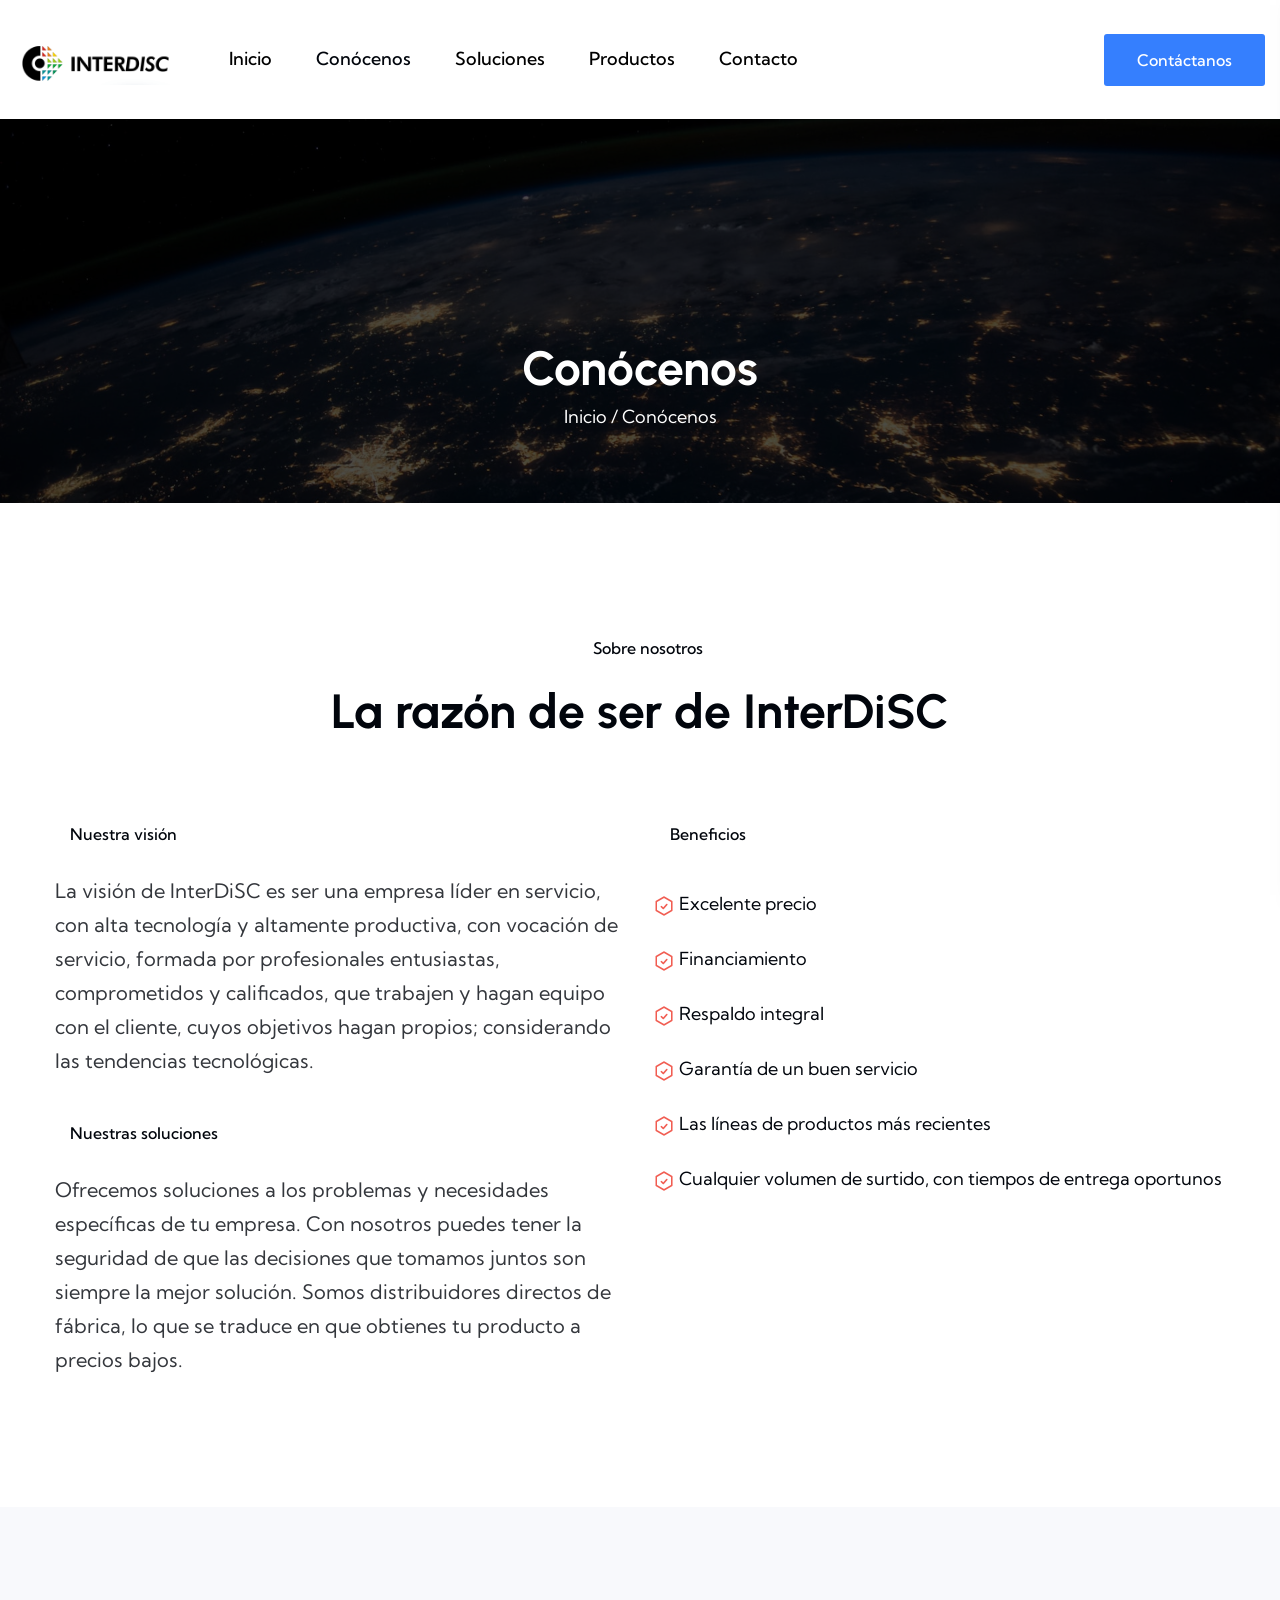
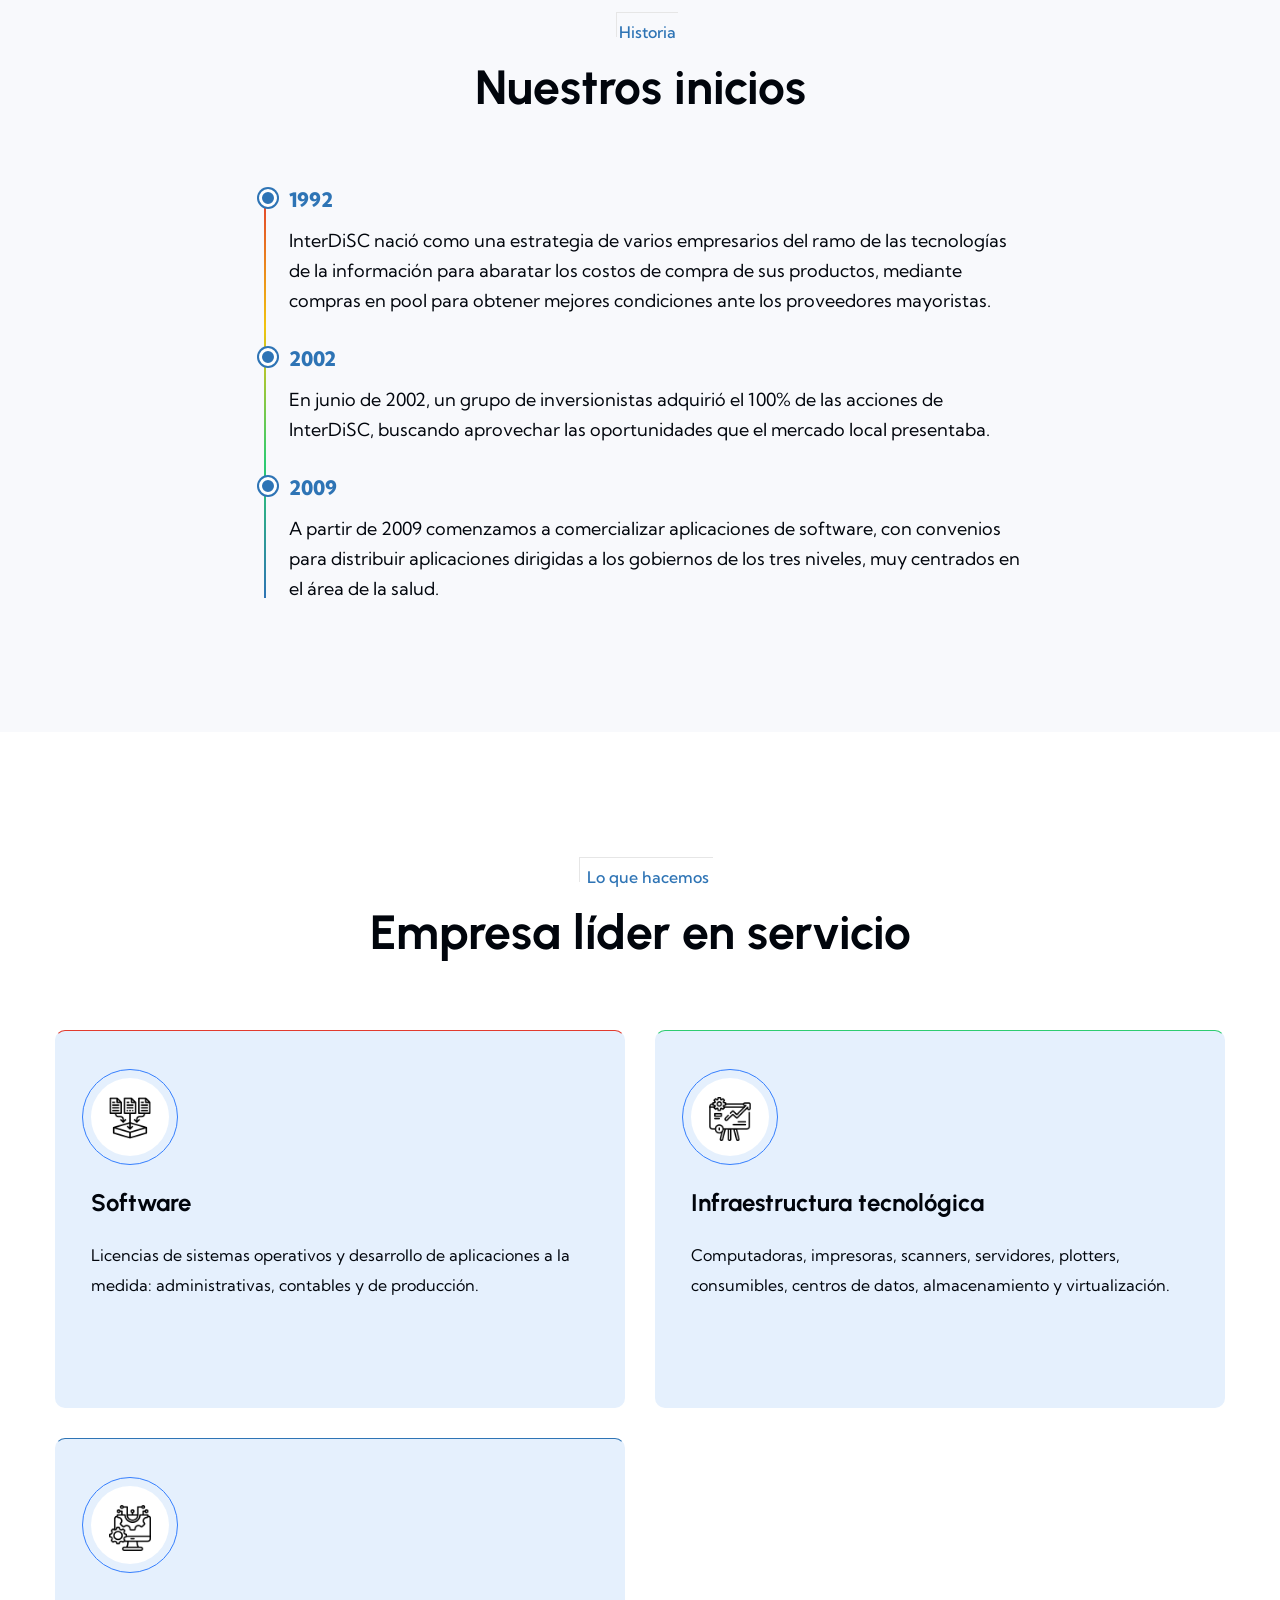
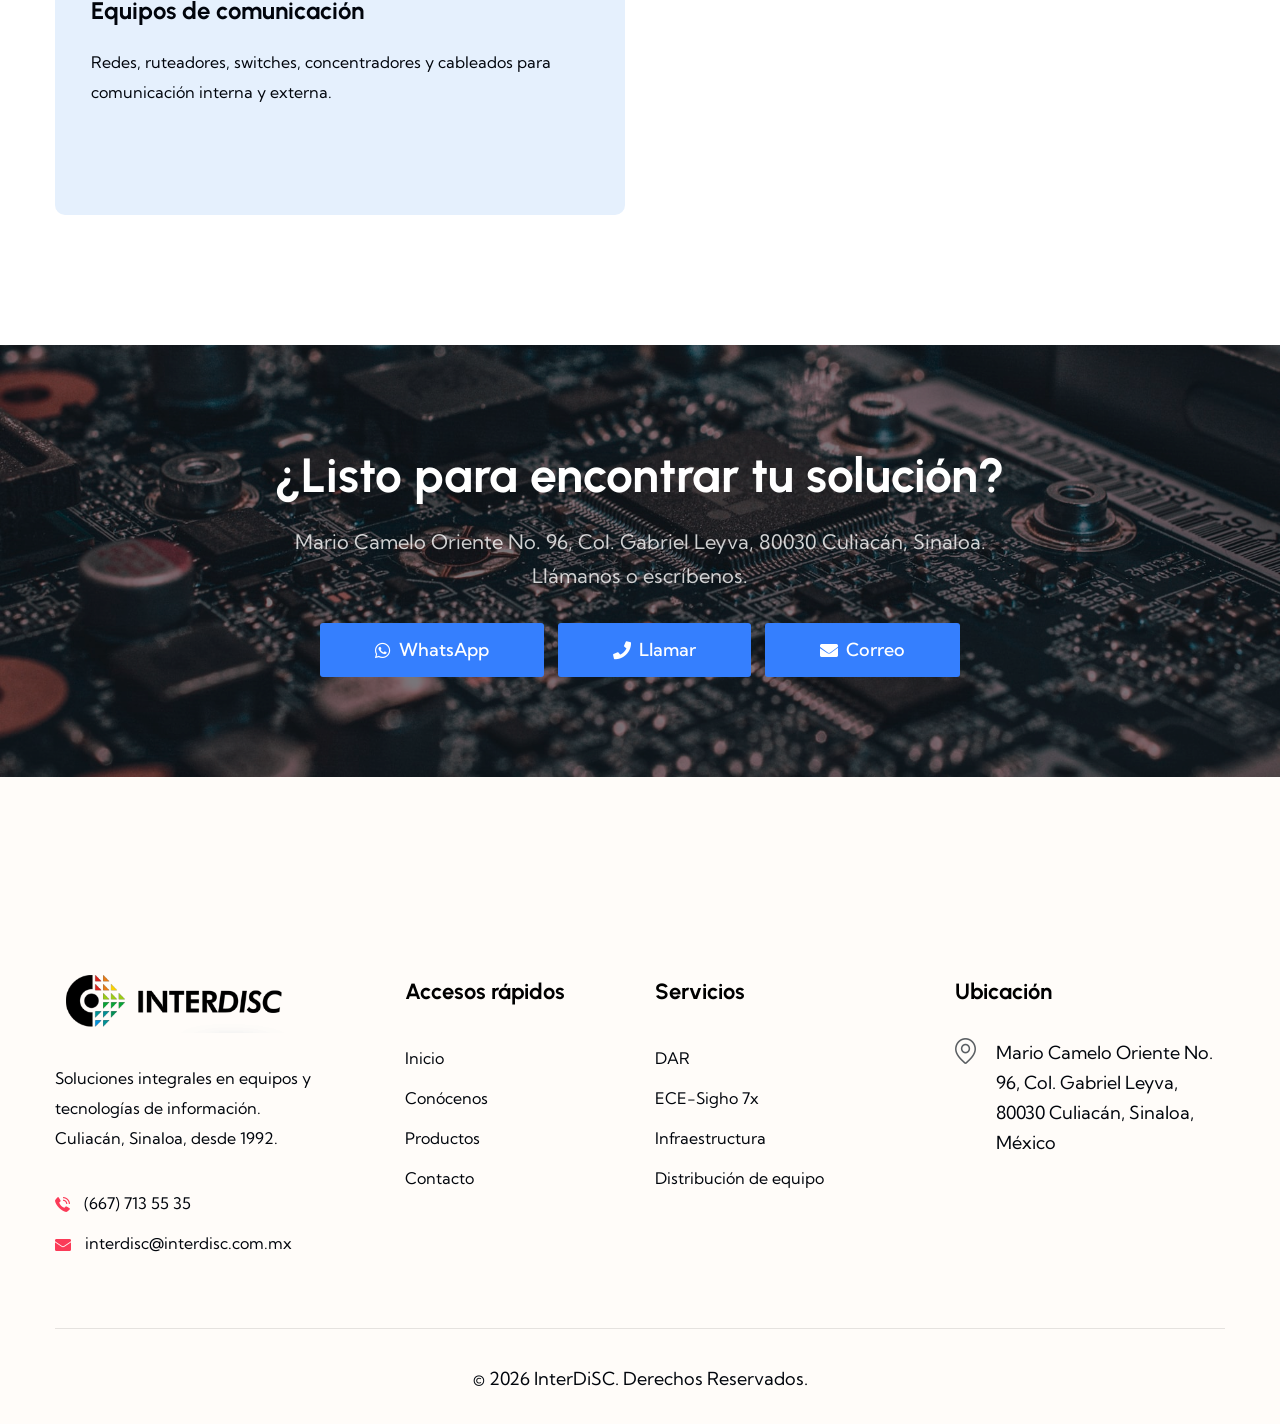
==== commit 3437233f: "feat: sección Soluciones (DAR), arreglo de beneficios, datos de contacto y docs Co-Authored-By: Clau" ====
--- a/conocenos.html
+++ b/conocenos.html
@@ -137,19 +137,17 @@
 							<div class="main-menu d-none d-xl-block">
 								<nav id="mobile-menu">
 									<ul class="menu-list ps-0">
-										<li>
-											<a href="index.html">Inicio</a>
-										</li>
-										<li class="active">
-											<a href="conocenos.html">Conócenos</a>
-										</li>
-										<li>
-											<a href="productos.html">Productos</a>
-										</li>
-										<li>
-											<a href="contacto.html">Contacto</a>
-										</li>
-									</ul>
+											<li><a href="index.html">Inicio</a></li>
+											<li class="active"><a href="conocenos.html">Conócenos</a></li>
+											<li>
+												<a href="javascript:void(0);">Soluciones</a>
+												<ul class="sub-menu">
+													<li><a href="dar.html">DAR</a></li>
+												</ul>
+											</li>
+											<li><a href="productos.html">Productos</a></li>
+											<li><a href="contacto.html">Contacto</a></li>
+										</ul>
 								</nav>
 							</div>
 						</div>
--- a/assets/css/interdisc.css
+++ b/assets/css/interdisc.css
@@ -65,3 +65,20 @@
 .feature__section .feature__01{width:100%;filter:brightness(.5)}
 /* Banner de páginas internas: oscurece la foto para que el título blanco se lea */
 .about__banner .about__banner__01{width:100%;filter:brightness(.6)}
+
+/* Quita el círculo gris detrás de los íconos de los beneficios (artefacto del template) */
+.choose__type .icon{background:transparent !important;width:auto !important;height:auto !important;
+  line-height:normal !important;border-radius:0 !important;margin-right:6px}
+
+/* Cuadrícula de sistemas integrados (página DAR) */
+.id-system{background:#fff;border:1px solid #e8eaee;border-radius:12px;padding:24px 14px;text-align:center;
+  height:100%;transition:.25s;margin-bottom:24px}
+.id-system:hover{box-shadow:0 16px 34px rgba(1,5,12,.10);transform:translateY(-3px);border-color:transparent}
+.id-system i{font-size:30px;line-height:1;display:block;margin-bottom:12px;color:var(--id-primary)}
+.id-system h6{margin:0;font-size:15px;line-height:1.3;font-weight:600}
+.id-systems-grid>div:nth-child(6n+1) .id-system i{color:var(--id-red)}
+.id-systems-grid>div:nth-child(6n+2) .id-system i{color:var(--id-orange)}
+.id-systems-grid>div:nth-child(6n+3) .id-system i{color:var(--id-yellow)}
+.id-systems-grid>div:nth-child(6n+4) .id-system i{color:var(--id-green)}
+.id-systems-grid>div:nth-child(6n+5) .id-system i{color:var(--id-blue)}
+.id-systems-grid>div:nth-child(6n+6) .id-system i{color:var(--id-teal)}
